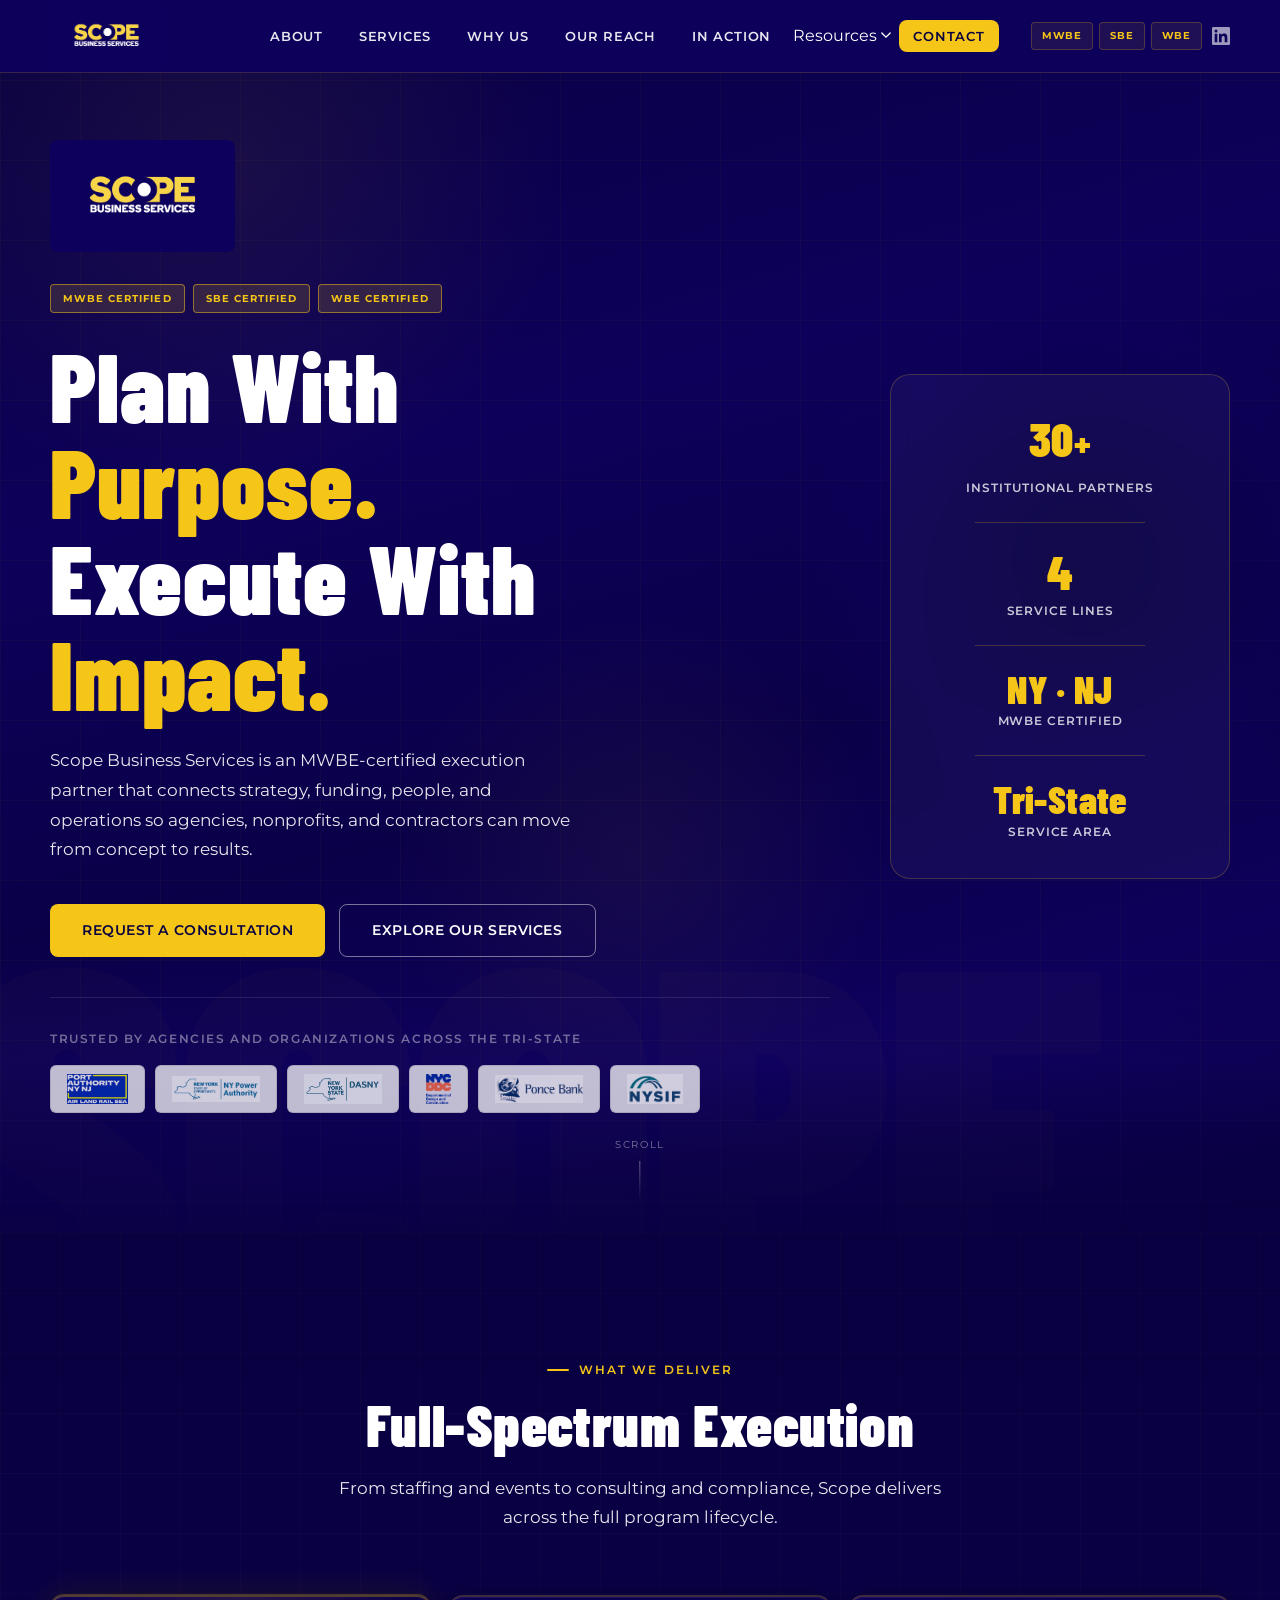
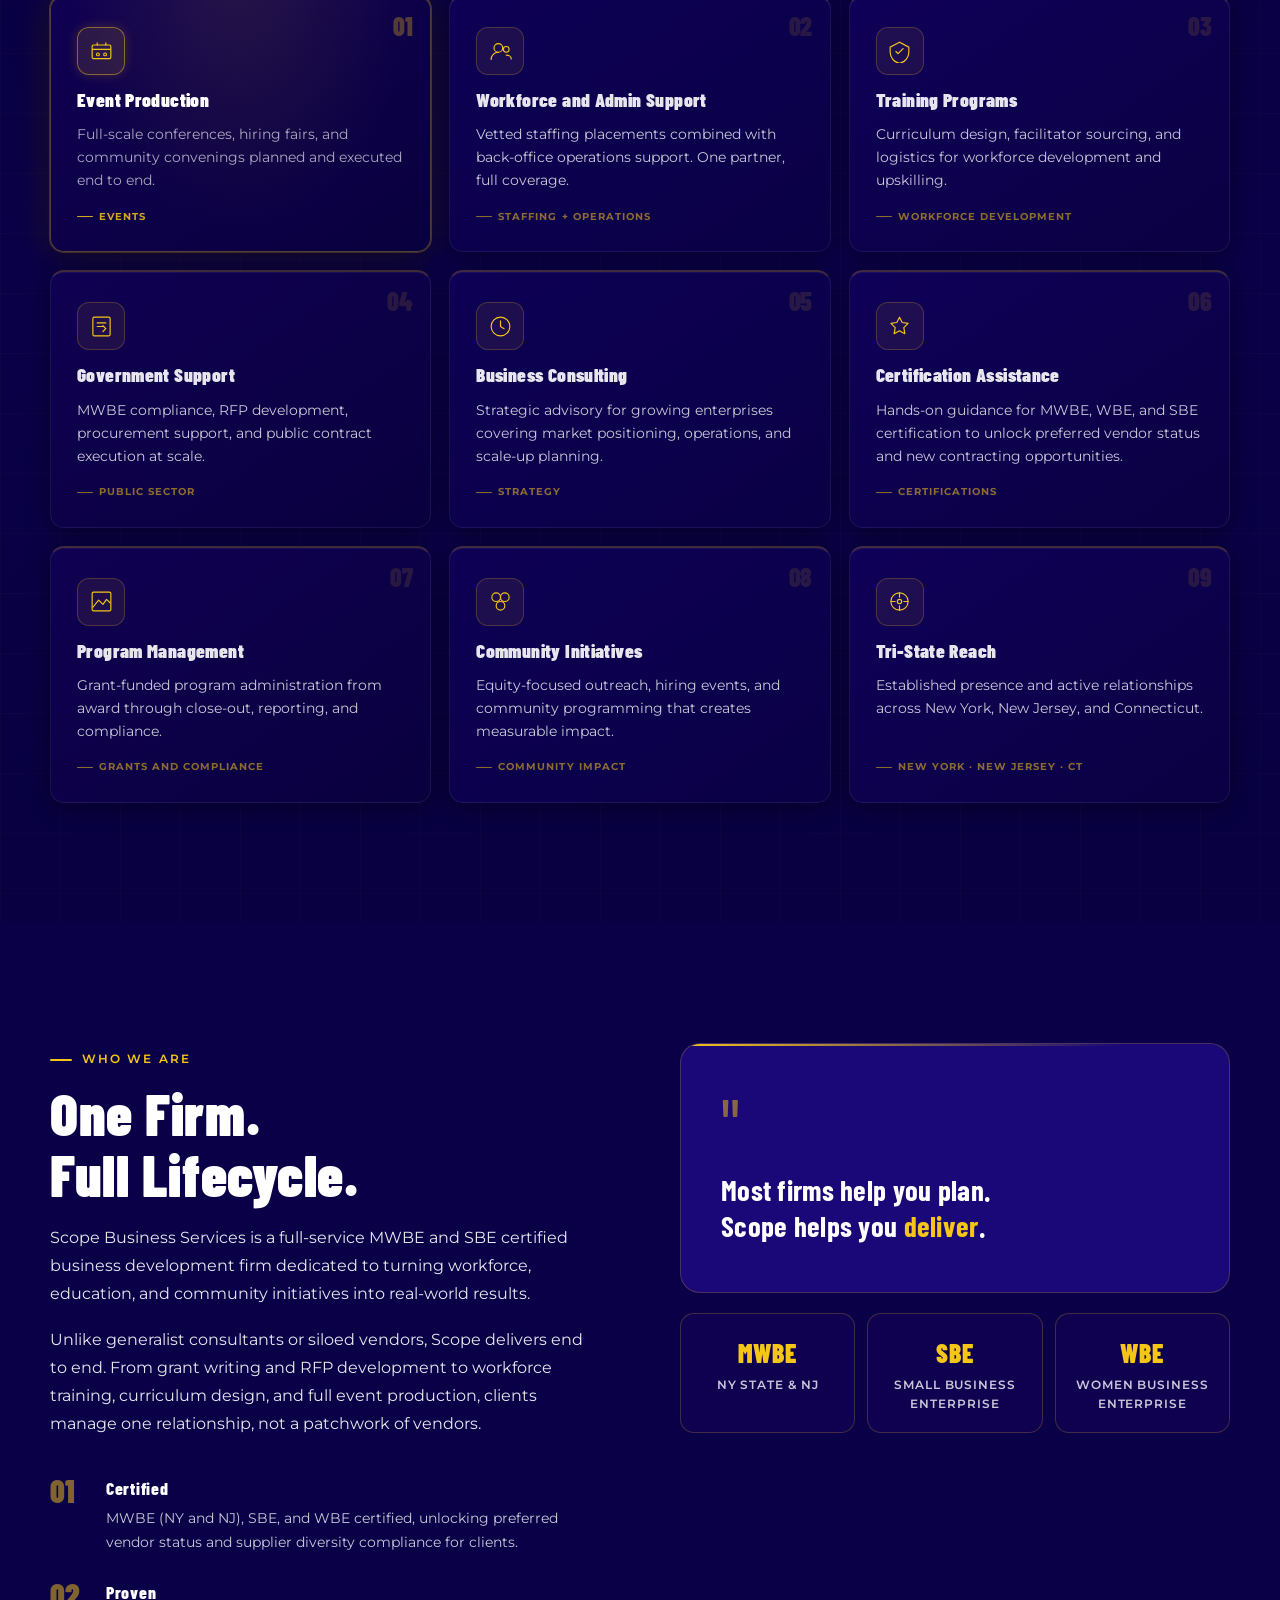
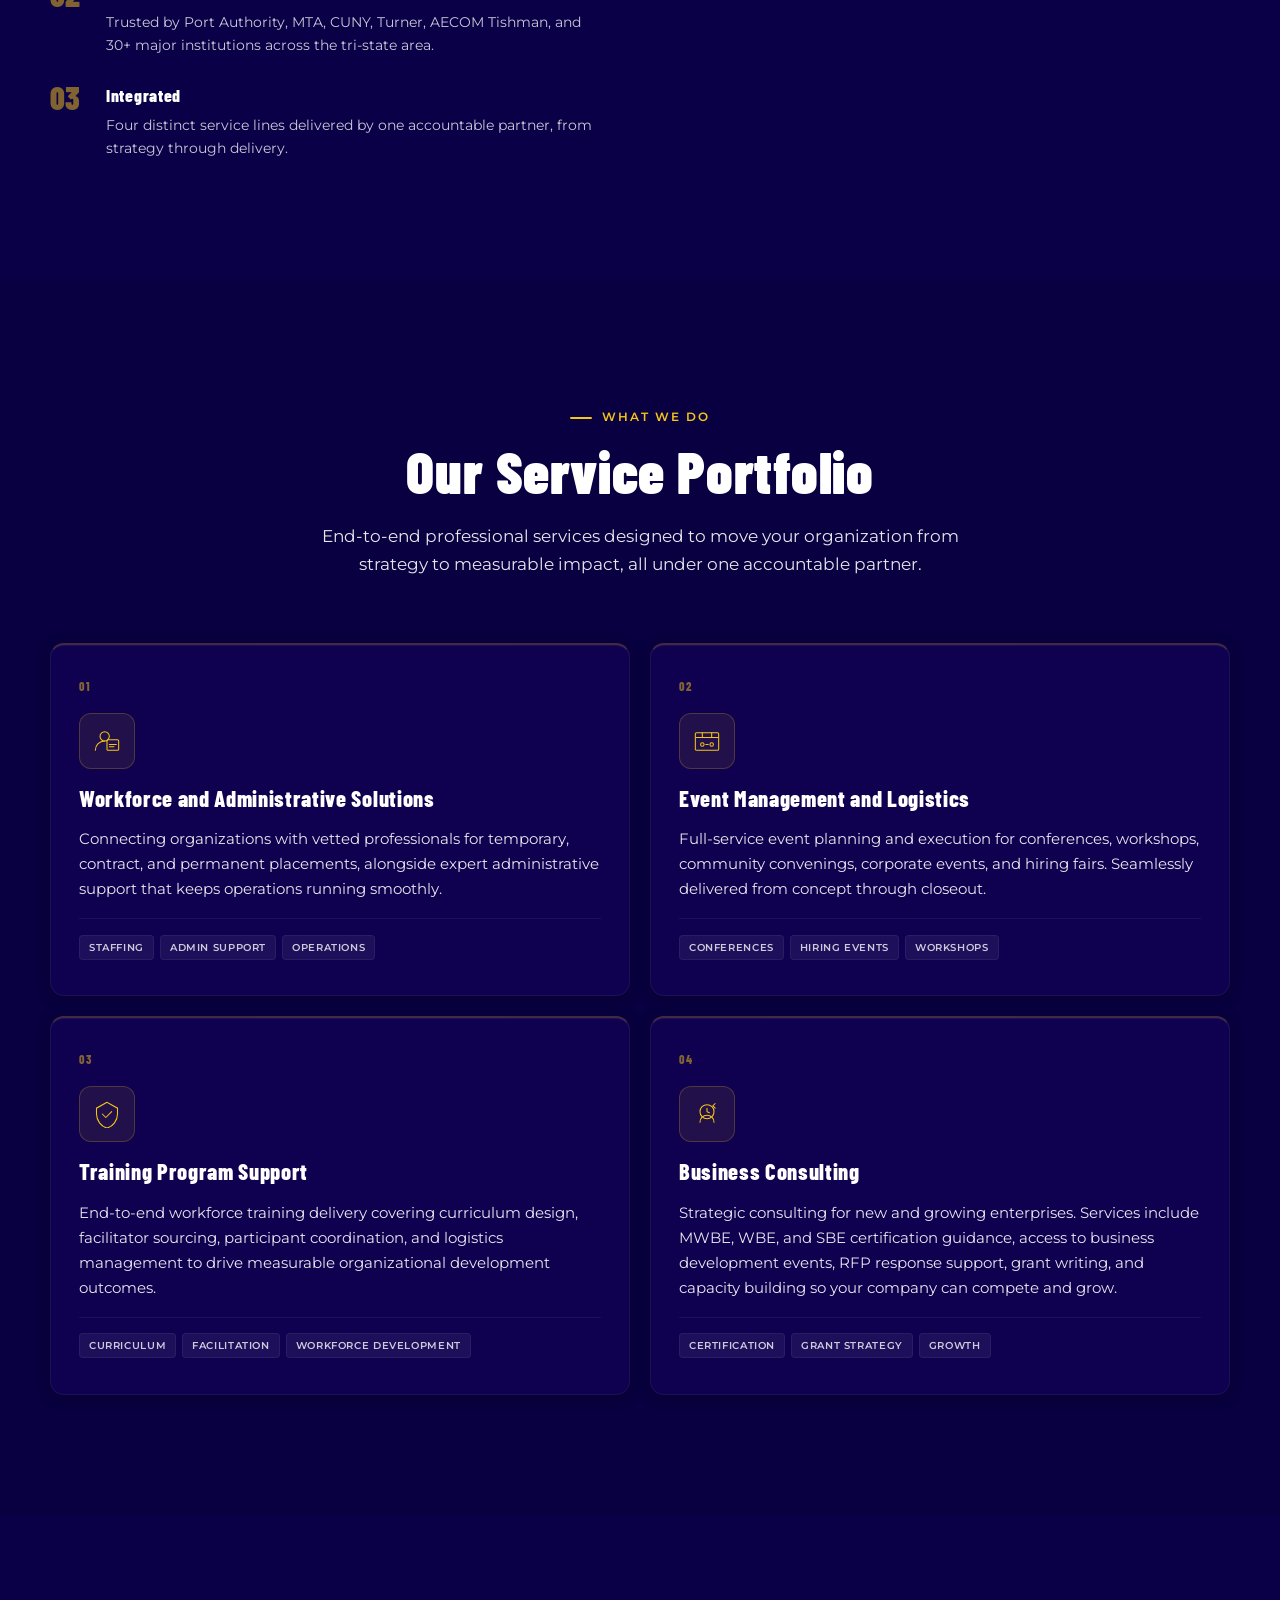
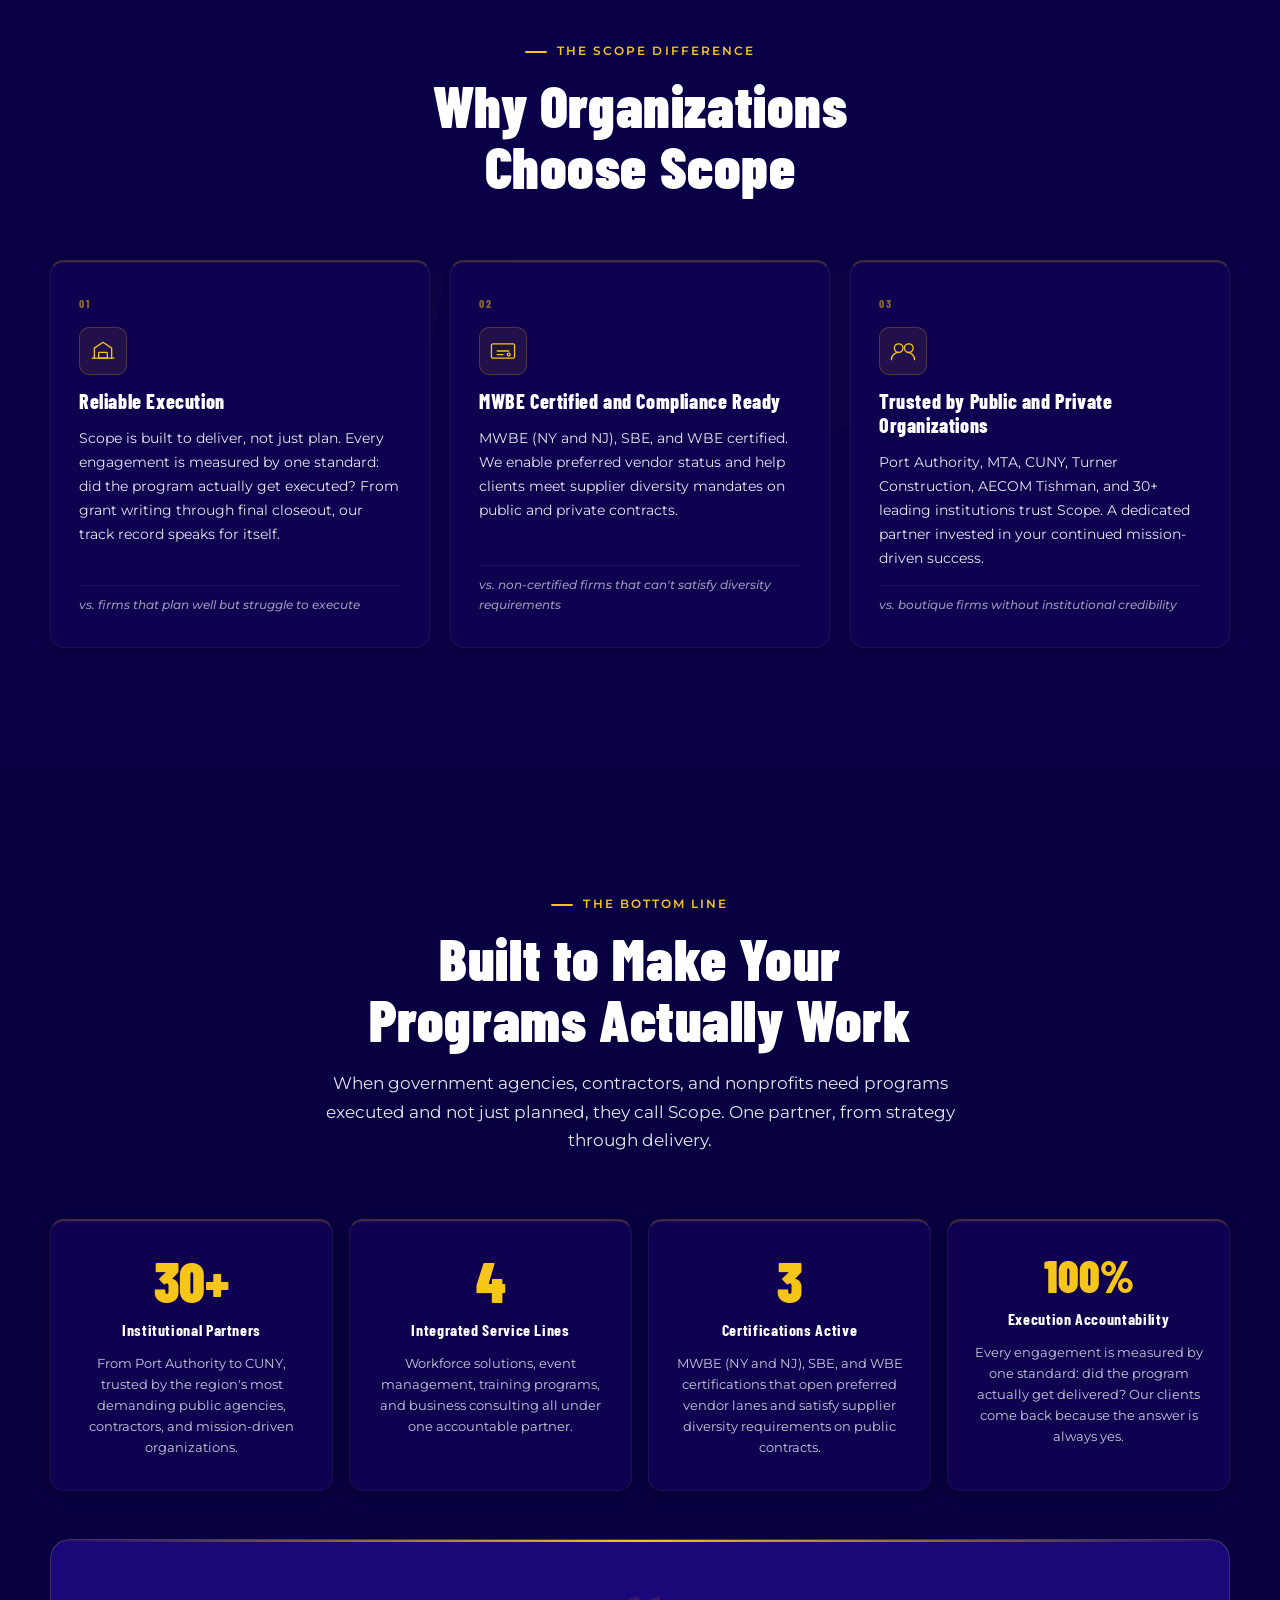
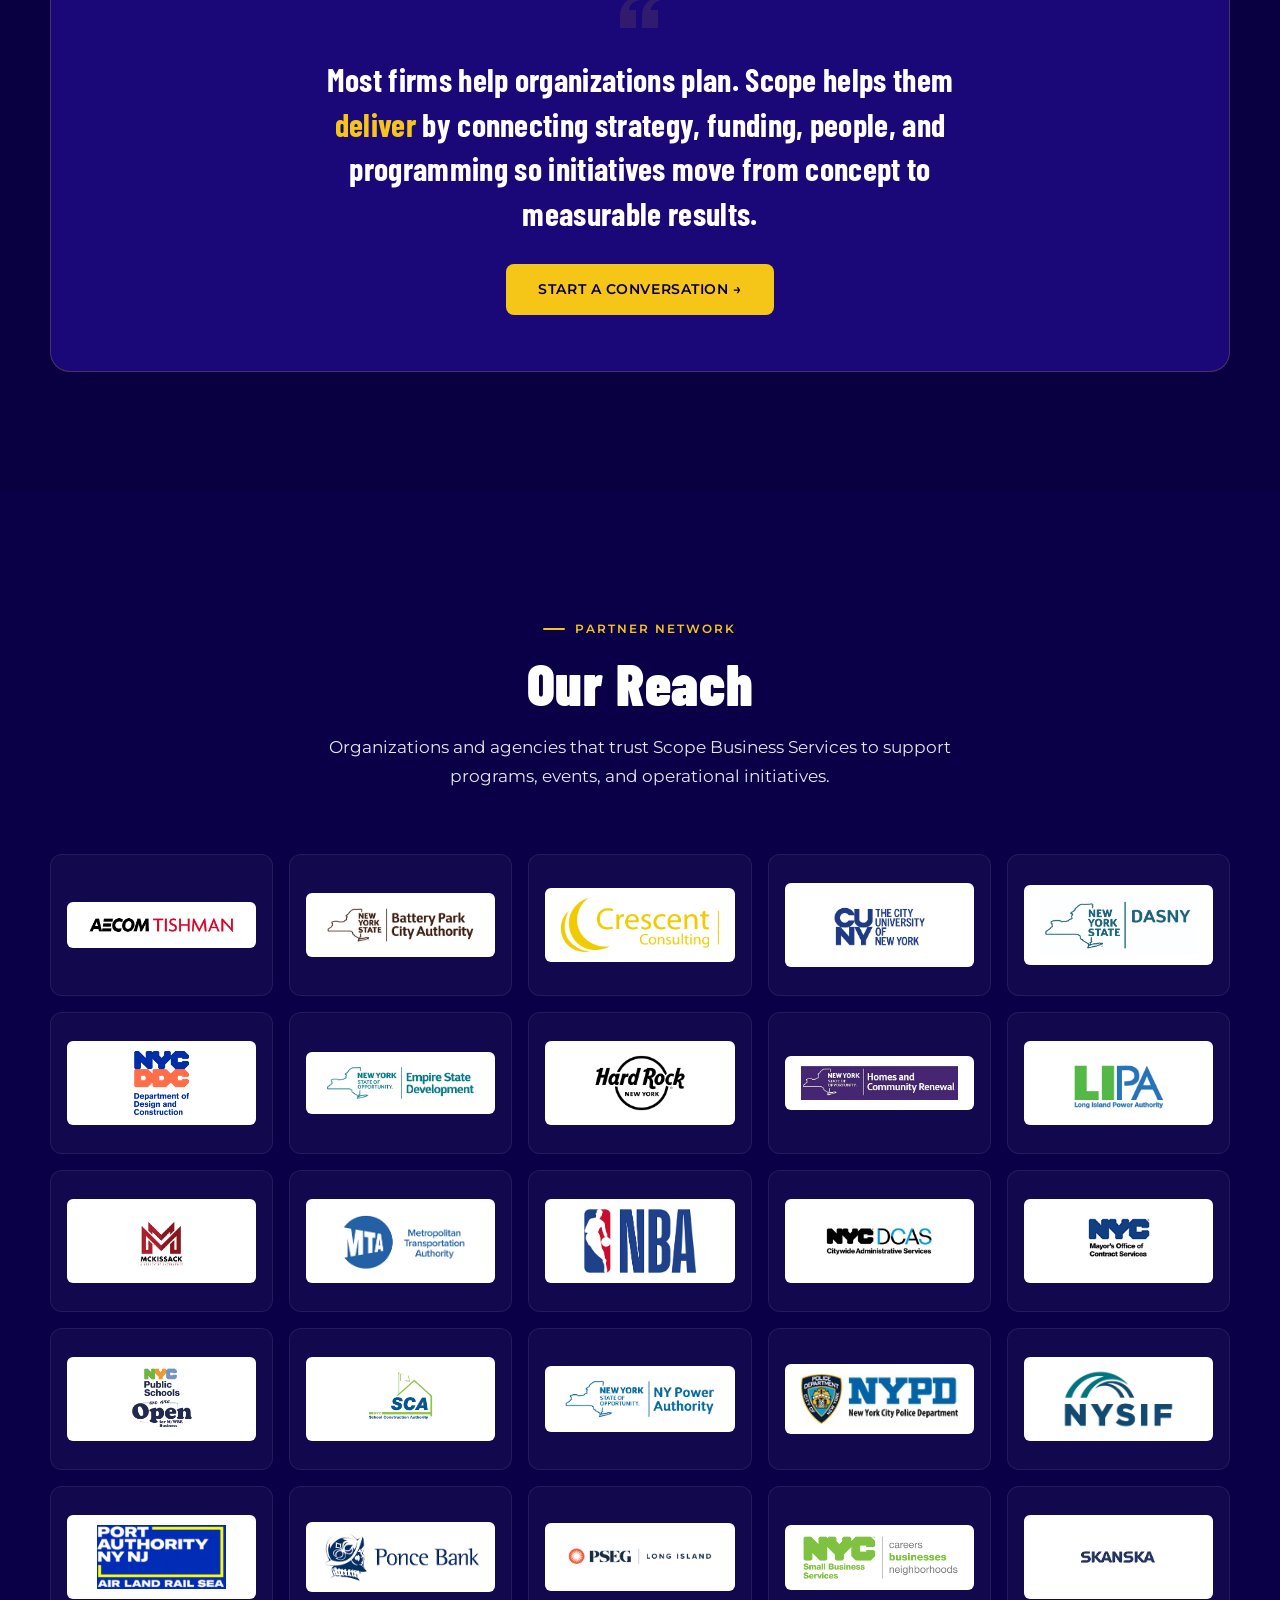
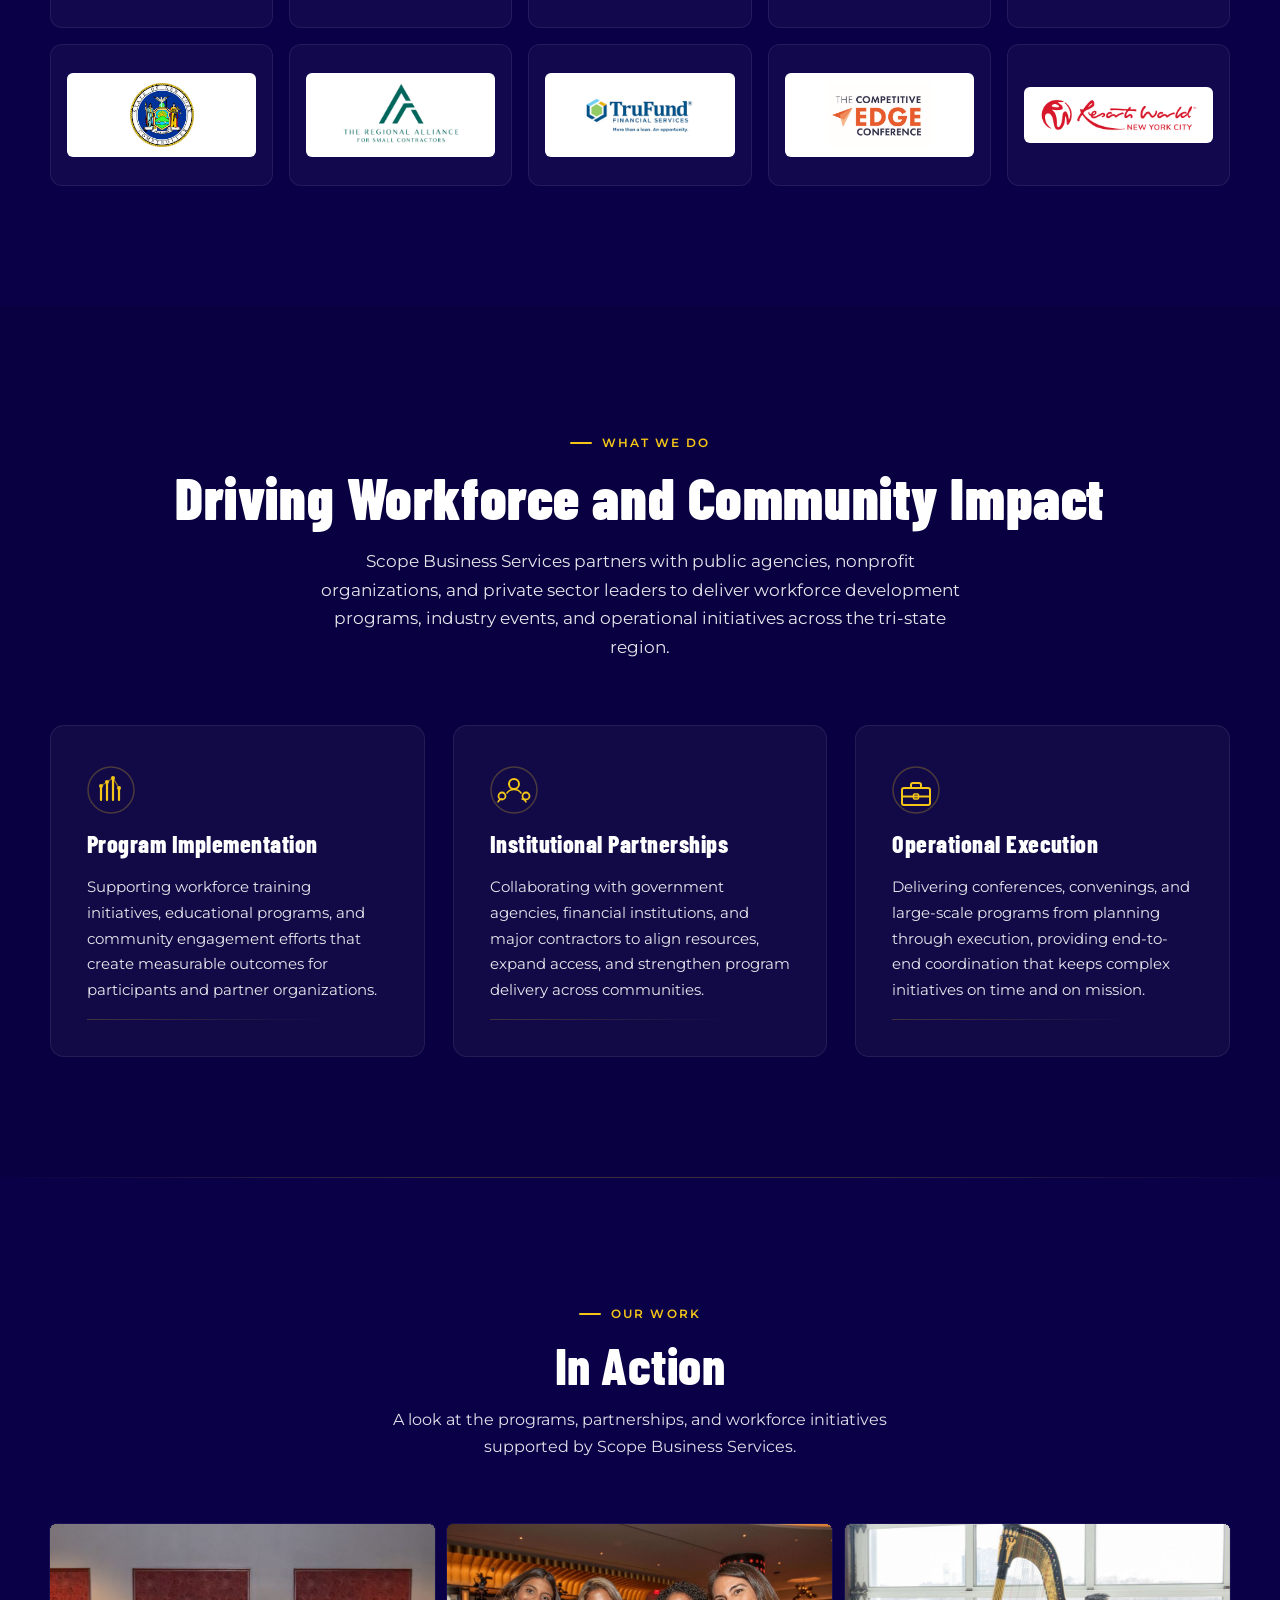
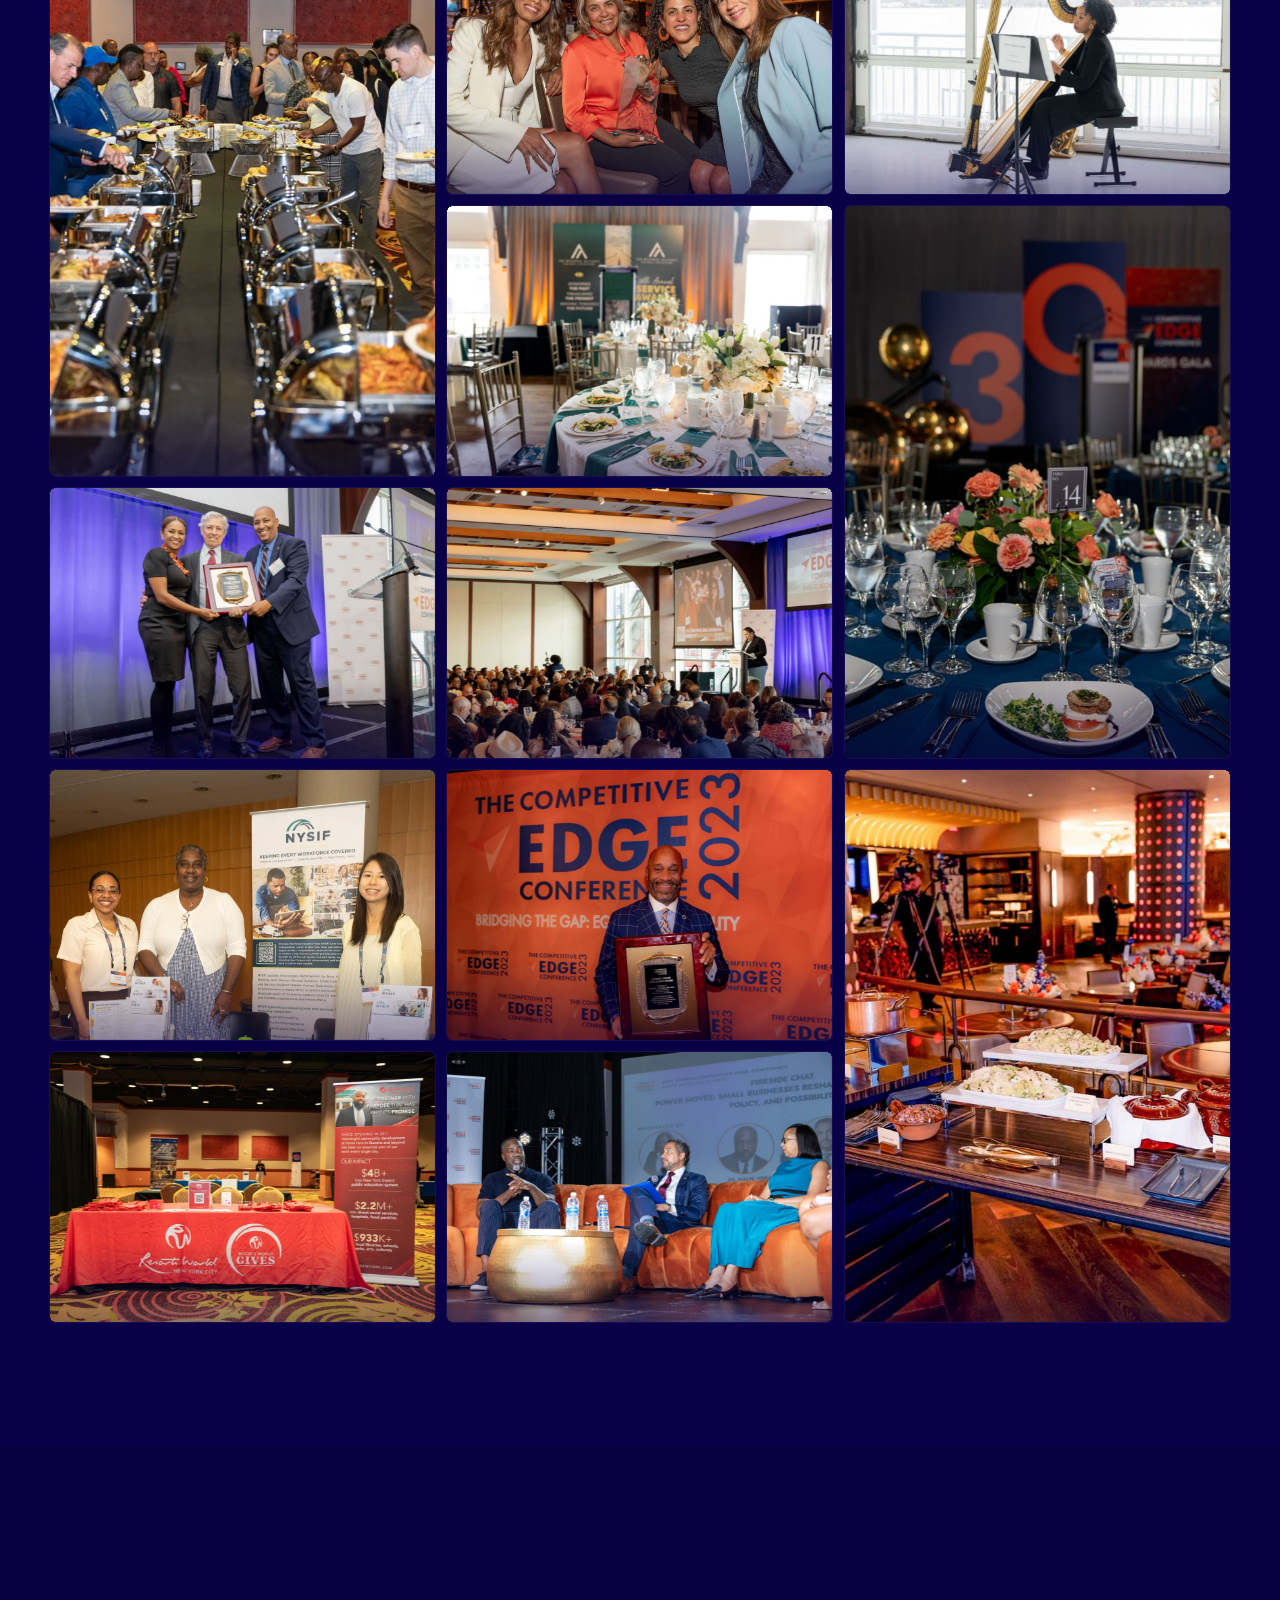
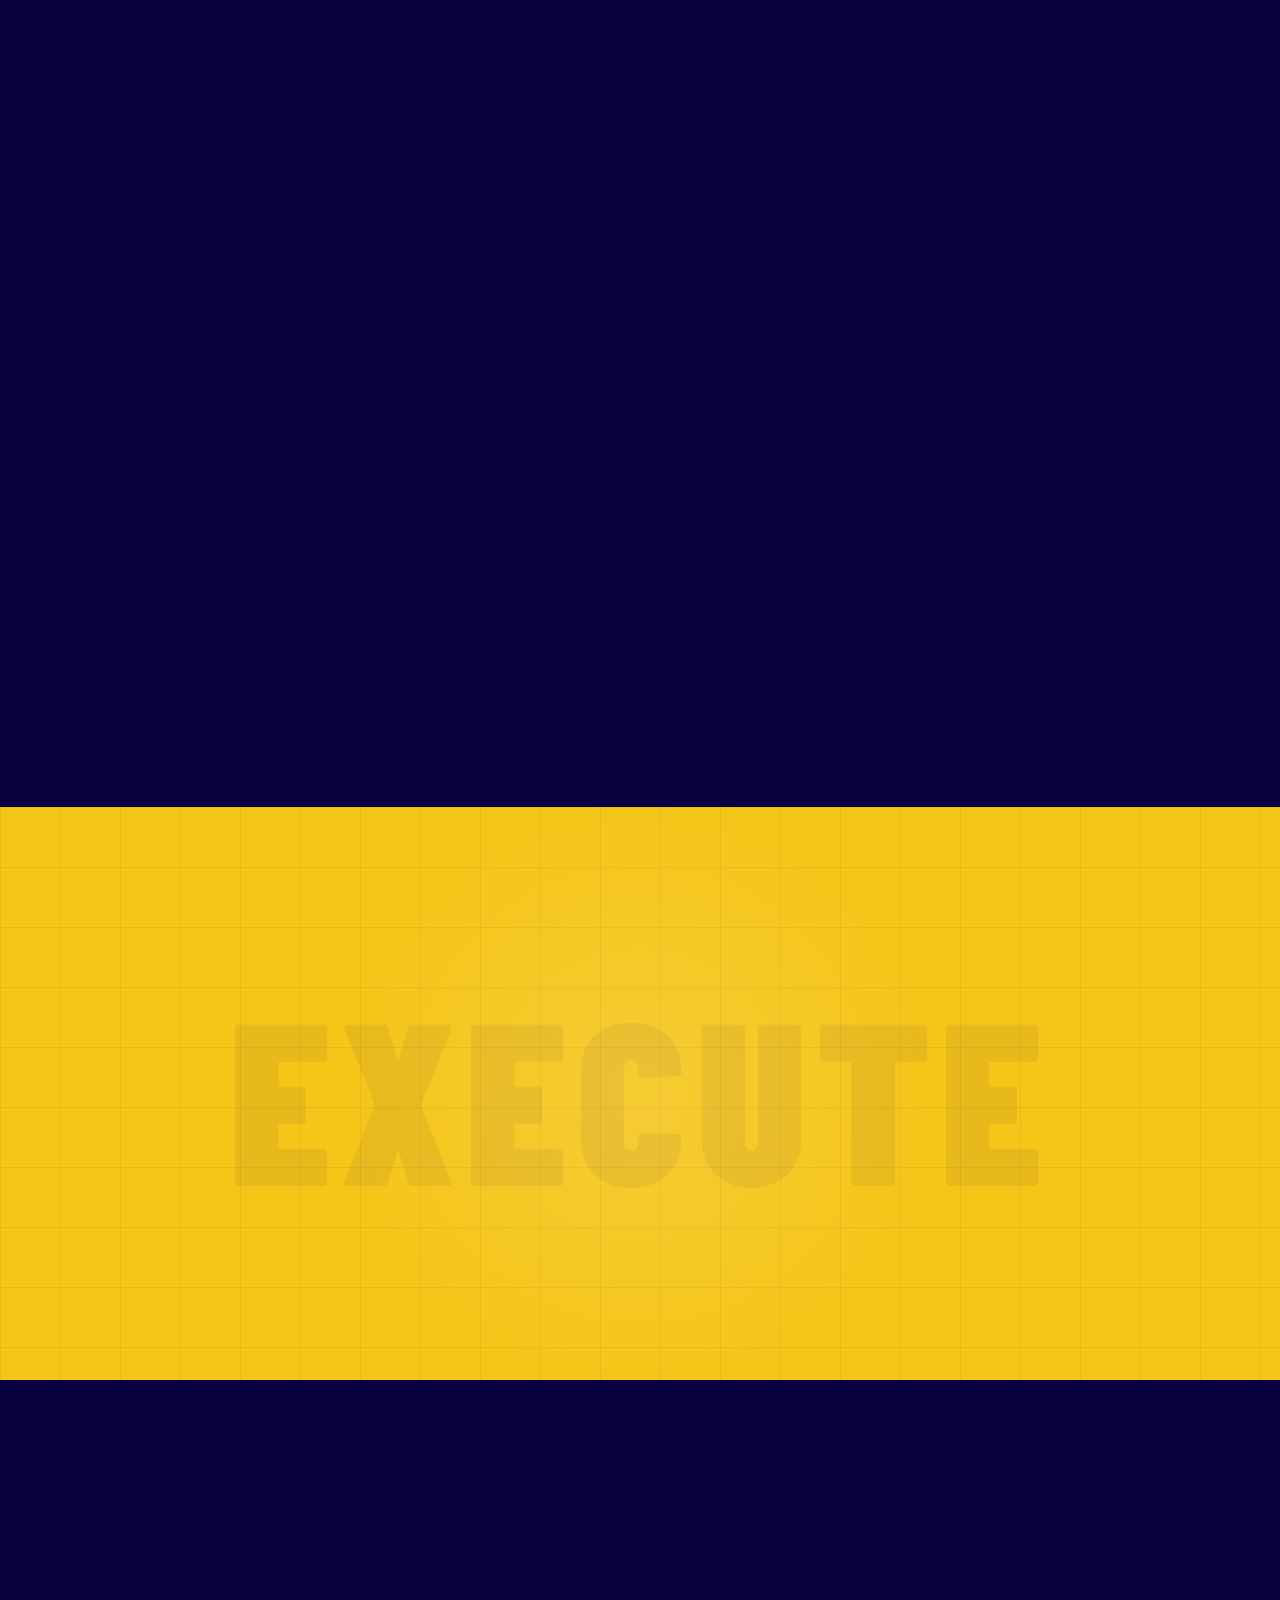
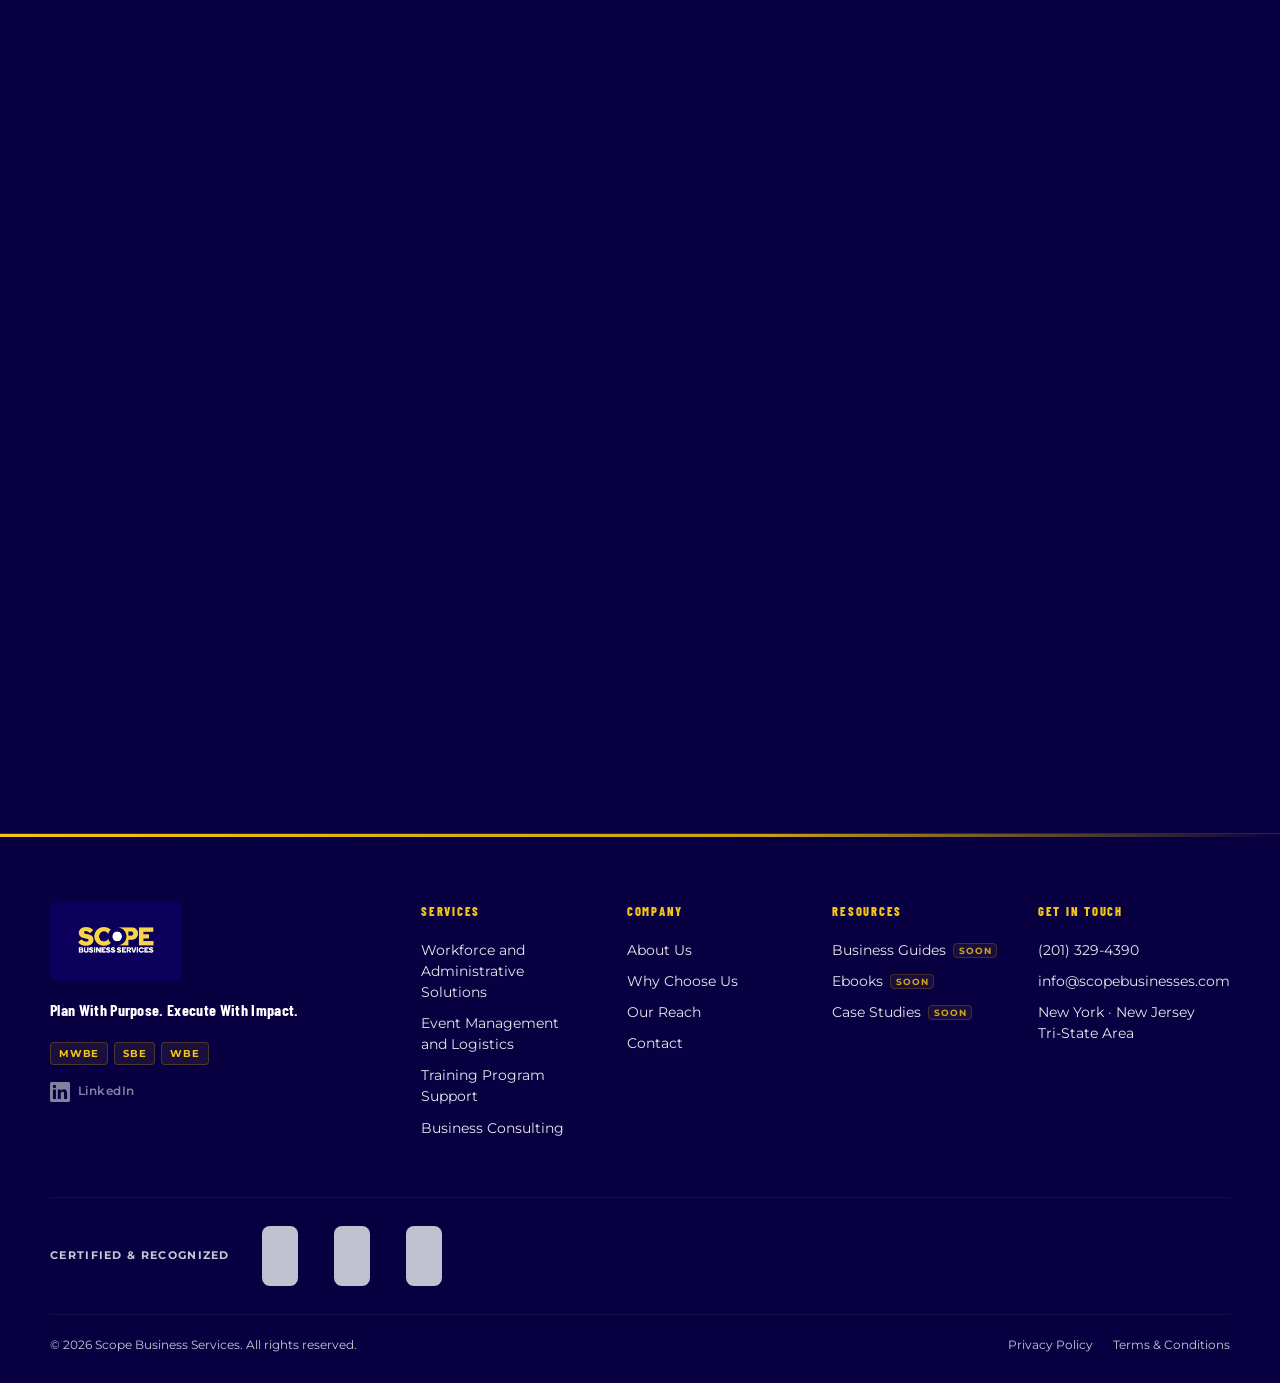
==== index.html @ 49a1f272 "SEO audit fixes: Tasks 1-9 + stat counters Task 1: Add robots.txt (User-agent: *, Allow: /, Sitemap " ====
<!DOCTYPE html>
<html lang="en">
<head>
  <meta charset="UTF-8" />
  <meta name="viewport" content="width=device-width, initial-scale=1.0" />
  <title>MWBE Certified Business Consulting &amp; Staffing | New York &amp; New Jersey | Scope Business Services</title>
  <meta name="description" content="Scope delivers what others only plan — staffing, events, training &amp; MWBE consulting for government agencies and nonprofits across NY and NJ." />
  <meta name="keywords" content="MWBE certified, SBE certified, WBE certified, business consulting, workforce development, event management, staffing, New York, New Jersey, tri-state" />
  <meta name="author" content="Scope Business Services" />
  <meta name="robots" content="index, follow" />
  <link rel="canonical" href="https://www.scopebusinesses.com/" />

  <!-- Open Graph / Facebook -->
  <meta property="og:type" content="website" />
  <meta property="og:url" content="https://www.scopebusinesses.com/" />
  <meta property="og:title" content="Scope Business Services | Plan With Purpose. Execute With Impact." />
  <meta property="og:description" content="MWBE, SBE and WBE certified execution partner for government agencies, nonprofits, and major contractors. Staffing, event production, workforce training, and business consulting in the tri-state area." />
  <meta property="og:image" content="/scope-business-services-logo.jpg" />
  <meta property="og:site_name" content="Scope Business Services" />
  <meta property="og:locale" content="en_US" />

  <!-- Twitter Card -->
  <meta name="twitter:card" content="summary_large_image" />
  <meta name="twitter:title" content="Scope Business Services | Plan With Purpose. Execute With Impact." />
  <meta name="twitter:description" content="MWBE, SBE and WBE certified execution partner. Staffing, event production, workforce training, and business consulting across the tri-state area." />
  <meta name="twitter:image" content="/scope-business-services-logo.jpg" />

  <!-- JSON-LD Structured Data -->
  <script type="application/ld+json">
  {
    "@context": "https://schema.org",
    "@type": "ProfessionalService",
    "name": "Scope Business Services",
    "description": "MWBE, SBE and WBE certified full-service execution partner specializing in workforce solutions, event management, training programs, and business consulting for government agencies, nonprofits, and major contractors.",
    "url": "https://www.scopebusinesses.com",
    "telephone": "+12013294390",
    "email": "info@scopebusinesses.com",
    "areaServed": ["New York", "New Jersey", "Connecticut"],
    "serviceArea": {
      "@type": "AdministrativeArea",
      "name": "Tri-State Area (NY, NJ, CT)"
    },
    "hasCredential": [
      {"@type": "EducationalOccupationalCredential", "name": "MWBE Certified — New York State"},
      {"@type": "EducationalOccupationalCredential", "name": "MWBE Certified — New Jersey"},
      {"@type": "EducationalOccupationalCredential", "name": "SBE Certified"},
      {"@type": "EducationalOccupationalCredential", "name": "WBE Certified"}
    ],
    "knowsAbout": [
      "Workforce Development",
      "Event Management",
      "Training Programs",
      "Business Consulting",
      "MWBE Compliance",
      "Government Contracting",
      "Grant Writing",
      "RFP Development"
    ],
    "sameAs": []
  }
  </script>

  <!-- LocalBusiness JSON-LD — for Google Maps / local search pack -->
  <script type="application/ld+json">
  {
    "@context": "https://schema.org",
    "@type": "LocalBusiness",
    "name": "Scope Business Services",
    "url": "https://www.scopebusinesses.com",
    "telephone": "+12013294390",
    "email": "info@scopebusinesses.com",
    "address": {
      "@type": "PostalAddress",
      "streetAddress": "UPDATE WITH STREET ADDRESS",
      "addressLocality": "UPDATE WITH CITY",
      "addressRegion": "NJ",
      "postalCode": "UPDATE WITH ZIP",
      "addressCountry": "US"
    },
    "areaServed": ["New York", "New Jersey", "Connecticut"],
    "sameAs": [
      "https://www.linkedin.com/company/scope-business-services"
    ]
  }
  </script>

  <link rel="preconnect" href="https://fonts.googleapis.com" />
  <link rel="preconnect" href="https://fonts.gstatic.com" crossorigin />
  <link href="https://fonts.googleapis.com/css2?family=Barlow+Condensed:wght@600;700;800;900&family=Montserrat:wght@300;400;500;600;700&display=swap" rel="stylesheet" />
  <link rel="stylesheet" href="styles.css" />
</head>
<body>

  <!-- ═══ NAVBAR ═══ -->
  <nav class="navbar" id="navbar">
    <div class="nav-inner">
      <a href="#hero" class="nav-logo">
        <img src="scope-business-services-logo.jpg" alt="Scope Business Services" class="logo-img" loading="eager" />
      </a>
      <ul class="nav-links">
        <li><a href="#about">About</a></li>
        <li><a href="#services">Services</a></li>
        <li><a href="#why-us">Why Us</a></li>
        <li><a href="#clients">Our Reach</a></li>
        <li><a href="#in-action">In Action</a></li>
        <li class="nav-dropdown">
          <button type="button" class="nav-dropdown-toggle" aria-haspopup="true" aria-expanded="false">Resources <svg class="nav-chevron" viewBox="0 0 12 8" fill="none" aria-hidden="true"><path d="M1 1l5 5 5-5" stroke="currentColor" stroke-width="1.6" stroke-linecap="round"/></svg></button>
          <ul class="nav-dropdown-menu">
            <li><a href="business-guides.html" data-coming-soon="Business Guides">Business Guides</a></li>
            <li><a href="ebooks.html" data-coming-soon="Ebooks">Ebooks</a></li>
            <li><a href="case-studies.html" data-coming-soon="Case Studies">Case Studies</a></li>
          </ul>
        </li>
        <li><a href="#contact" class="nav-cta-link">Contact</a></li>
      </ul>
      <div class="nav-certs">
        <span class="cert-pill">MWBE</span>
        <span class="cert-pill">SBE</span>
        <span class="cert-pill">WBE</span>
        <a href="https://www.linkedin.com/company/scope-business-services" target="_blank" rel="noopener noreferrer" class="nav-social-link" aria-label="Scope Business Services on LinkedIn">
          <svg viewBox="0 0 24 24" fill="currentColor" width="18" height="18" aria-hidden="true"><path d="M20.45 20.45h-3.554v-5.569c0-1.328-.025-3.037-1.85-3.037-1.851 0-2.135 1.445-2.135 2.939v5.667H9.354V9h3.414v1.561h.048c.476-.9 1.637-1.85 3.37-1.85 3.602 0 4.267 2.37 4.267 5.455v6.284zM5.337 7.433a2.062 2.062 0 01-2.063-2.065 2.064 2.064 0 112.063 2.065zm1.782 13.019H3.555V9h3.564v11.452zM22.225 0H1.771C.792 0 0 .774 0 1.729v20.542C0 23.227.792 24 1.771 24h20.451C23.2 24 24 23.227 24 22.271V1.729C24 .774 23.2 0 22.222 0h.003z"/></svg>
        </a>
      </div>
      <button class="hamburger" id="hamburger" aria-label="Open menu" aria-expanded="false">
        <span></span><span></span><span></span>
      </button>
    </div>
    <div class="mobile-nav" id="mobileNav">
      <ul>
        <li><a href="#about" class="mob-link">About</a></li>
        <li><a href="#services" class="mob-link">Services</a></li>
        <li><a href="#why-us" class="mob-link">Why Us</a></li>
        <li><a href="#clients" class="mob-link">Our Reach</a></li>
        <li><a href="#in-action" class="mob-link">In Action</a></li>
        <li class="mob-section-label">Resources</li>
        <li><a href="business-guides.html" class="mob-link mob-link-sub" data-coming-soon="Business Guides">Business Guides</a></li>
        <li><a href="ebooks.html" class="mob-link mob-link-sub" data-coming-soon="Ebooks">Ebooks</a></li>
        <li><a href="case-studies.html" class="mob-link mob-link-sub" data-coming-soon="Case Studies">Case Studies</a></li>
        <li><a href="#contact" class="mob-link">Contact</a></li>
      </ul>
      <div class="mob-certs">
        <span class="cert-pill">MWBE</span>
        <span class="cert-pill">SBE</span>
        <span class="cert-pill">WBE</span>
      </div>
    </div>
  </nav>

  <!-- ═══ HERO ═══ -->
  <section class="hero" id="hero">
    <!-- Background layers -->
    <div class="hero-bg-grid"></div>
    <div class="hero-glow hero-glow-1"></div>
    <div class="hero-glow hero-glow-2"></div>
    <div class="hero-glow hero-glow-3"></div>
    <div class="hero-horizon-glow"></div>
    <!-- Animated particles -->
    <div class="hero-particles" aria-hidden="true">
      <span class="particle p1"></span><span class="particle p2"></span>
      <span class="particle p3"></span><span class="particle p4"></span>
      <span class="particle p5"></span><span class="particle p6"></span>
      <span class="particle p7"></span><span class="particle p8"></span>
    </div>
    <div class="hero-inner">
      <div class="hero-content reveal">
        <div class="hero-logo-wrap">
          <img src="scope-business-services-logo.jpg" alt="Scope Business Services" class="hero-logo-img" loading="eager" />
        </div>
        <div class="hero-badges">
          <span class="badge-cert">MWBE Certified</span>
          <span class="badge-cert">SBE Certified</span>
          <span class="badge-cert">WBE Certified</span>
        </div>
        <h1 class="hero-headline">
          Plan With<br />
          <span class="hero-headline-gold">Purpose.</span><br />
          Execute With<br />
          <span class="hero-headline-gold">Impact.</span>
        </h1>
        <p class="hero-sub">
          Scope Business Services is an MWBE-certified execution partner that connects strategy, funding, people, and operations so agencies, nonprofits, and contractors can move from concept to results.
        </p>
        <div class="hero-actions">
          <a href="#contact" class="btn btn-gold">Request a Consultation</a>
          <a href="#services" class="btn btn-outline">Explore Our Services</a>
        </div>

        <!-- ── Credibility strip ── -->
        <div class="hero-cred-strip">
          <p class="hero-cred-label">Trusted by agencies and organizations across the Tri-State</p>
          <div class="hero-cred-logos">
            <div class="hero-cred-logo">
              <img src="logos/panynj.png" alt="Port Authority of New York and New Jersey" loading="lazy" />
            </div>
            <div class="hero-cred-logo">
              <img src="logos/nypa.png" alt="NY Power Authority" loading="lazy" />
            </div>
            <div class="hero-cred-logo">
              <img src="logos/dasny.jpg" alt="DASNY" loading="lazy" />
            </div>
            <div class="hero-cred-logo">
              <img src="logos/ddc.png" alt="NYC Department of Design and Construction" loading="lazy" />
            </div>
            <div class="hero-cred-logo">
              <img src="logos/poncebank.png" alt="Ponce Bank" loading="lazy" />
            </div>
            <div class="hero-cred-logo">
              <img src="logos/NYSIF_Logo_RGB.jpg" alt="NYSIF" loading="lazy" />
            </div>
          </div>
        </div>

      </div>
      <div class="hero-stats reveal reveal-delay">
        <div class="hstat">
          <div class="hstat-num" data-target="30">30</div><span class="hstat-suffix">+</span>
          <div class="hstat-label">Institutional Partners</div>
        </div>
        <div class="hstat-divider"></div>
        <div class="hstat">
          <div class="hstat-num" data-target="4">4</div>
          <div class="hstat-label">Service Lines</div>
        </div>
        <div class="hstat-divider"></div>
        <div class="hstat">
          <div class="hstat-text">NY · NJ</div>
          <div class="hstat-label">MWBE Certified</div>
        </div>
        <div class="hstat-divider"></div>
        <div class="hstat">
          <div class="hstat-text">Tri-State</div>
          <div class="hstat-label">Service Area</div>
        </div>
      </div>
    </div>
    <a href="#capabilities" class="hero-scroll-cue" aria-label="Scroll down">
      <span>Scroll</span>
      <div class="scroll-line"></div>
    </a>
  </section>

  <!-- ═══ CAPABILITIES TILE GRID ═══ -->
  <section class="capabilities" id="capabilities">
    <div class="container">
      <div class="section-header reveal">
        <div class="eyebrow">What We Deliver</div>
        <h2 class="section-title">Full-Spectrum Execution</h2>
        <p class="section-intro">From staffing and events to consulting and compliance, Scope delivers across the full program lifecycle.</p>
      </div>
      <div class="tiles-grid">

        <div class="tile-card reveal">
          <span class="tile-num">01</span>
          <div class="tile-icon">
            <svg viewBox="0 0 32 32" fill="none" xmlns="http://www.w3.org/2000/svg">
              <rect x="3" y="7" width="26" height="19" rx="2" stroke="currentColor" stroke-width="1.6"/>
              <path d="M3 13h26" stroke="currentColor" stroke-width="1.6"/>
              <path d="M10 7V4M22 7V4" stroke="currentColor" stroke-width="1.6" stroke-linecap="round"/>
              <circle cx="11" cy="20" r="2" stroke="currentColor" stroke-width="1.5"/>
              <circle cx="21" cy="20" r="2" stroke="currentColor" stroke-width="1.5"/>
            </svg>
          </div>
          <h4>Event Production</h4>
          <p>Full-scale conferences, hiring fairs, and community convenings planned and executed end to end.</p>
          <span class="tile-tag">Events</span>
        </div>

        <div class="tile-card reveal">
          <span class="tile-num">02</span>
          <div class="tile-icon">
            <svg viewBox="0 0 32 32" fill="none" xmlns="http://www.w3.org/2000/svg">
              <circle cx="13" cy="11" r="6" stroke="currentColor" stroke-width="1.6"/>
              <path d="M3 27c0-5.523 4.477-10 10-10" stroke="currentColor" stroke-width="1.6" stroke-linecap="round"/>
              <circle cx="24" cy="13" r="4" stroke="currentColor" stroke-width="1.6"/>
              <path d="M24 21c3.866 0 7 2.462 7 5.5" stroke="currentColor" stroke-width="1.6" stroke-linecap="round"/>
            </svg>
          </div>
          <h4>Workforce and Admin Support</h4>
          <p>Vetted staffing placements combined with back-office operations support. One partner, full coverage.</p>
          <span class="tile-tag">Staffing + Operations</span>
        </div>

        <div class="tile-card reveal">
          <span class="tile-num">03</span>
          <div class="tile-icon">
            <svg viewBox="0 0 32 32" fill="none" xmlns="http://www.w3.org/2000/svg">
              <path d="M16 3L3 10v7c0 7.18 5.58 13.9 13 15.5 7.42-1.6 13-8.32 13-15.5v-7L16 3z" stroke="currentColor" stroke-width="1.6"/>
              <path d="M11 16l3 3 7-7" stroke="currentColor" stroke-width="1.6" stroke-linecap="round" stroke-linejoin="round"/>
            </svg>
          </div>
          <h4>Training Programs</h4>
          <p>Curriculum design, facilitator sourcing, and logistics for workforce development and upskilling.</p>
          <span class="tile-tag">Workforce Development</span>
        </div>

        <div class="tile-card reveal">
          <span class="tile-num">04</span>
          <div class="tile-icon">
            <svg viewBox="0 0 32 32" fill="none" xmlns="http://www.w3.org/2000/svg">
              <rect x="4" y="3" width="24" height="26" rx="2" stroke="currentColor" stroke-width="1.6"/>
              <path d="M10 11h12M10 16h8" stroke="currentColor" stroke-width="1.6" stroke-linecap="round"/>
              <path d="M18 23l4-4-4-4" stroke="currentColor" stroke-width="1.6" stroke-linecap="round" stroke-linejoin="round"/>
            </svg>
          </div>
          <h4>Government Support</h4>
          <p>MWBE compliance, RFP development, procurement support, and public contract execution at scale.</p>
          <span class="tile-tag">Public Sector</span>
        </div>

        <div class="tile-card reveal">
          <span class="tile-num">05</span>
          <div class="tile-icon">
            <svg viewBox="0 0 32 32" fill="none" xmlns="http://www.w3.org/2000/svg">
              <circle cx="16" cy="16" r="13" stroke="currentColor" stroke-width="1.6"/>
              <path d="M16 8v8l5 3" stroke="currentColor" stroke-width="1.6" stroke-linecap="round"/>
            </svg>
          </div>
          <h4>Business Consulting</h4>
          <p>Strategic advisory for growing enterprises covering market positioning, operations, and scale-up planning.</p>
          <span class="tile-tag">Strategy</span>
        </div>

        <div class="tile-card reveal">
          <span class="tile-num">06</span>
          <div class="tile-icon">
            <svg viewBox="0 0 32 32" fill="none" xmlns="http://www.w3.org/2000/svg">
              <path d="M16 3l3.7 7.5L28 11.7l-6 5.85L23.4 26 16 22l-7.4 4 1.4-8.45-6-5.85 8.3-1.2L16 3z" stroke="currentColor" stroke-width="1.6" stroke-linejoin="round"/>
            </svg>
          </div>
          <h4>Certification Assistance</h4>
          <p>Hands-on guidance for MWBE, WBE, and SBE certification to unlock preferred vendor status and new contracting opportunities.</p>
          <span class="tile-tag">Certifications</span>
        </div>

        <div class="tile-card reveal">
          <span class="tile-num">07</span>
          <div class="tile-icon">
            <svg viewBox="0 0 32 32" fill="none" xmlns="http://www.w3.org/2000/svg">
              <path d="M4 24L12 14l6 6 5-7 5 5" stroke="currentColor" stroke-width="1.6" stroke-linecap="round" stroke-linejoin="round"/>
              <rect x="3" y="3" width="26" height="26" rx="2" stroke="currentColor" stroke-width="1.6"/>
            </svg>
          </div>
          <h4>Program Management</h4>
          <p>Grant-funded program administration from award through close-out, reporting, and compliance.</p>
          <span class="tile-tag">Grants and Compliance</span>
        </div>

        <div class="tile-card reveal">
          <span class="tile-num">08</span>
          <div class="tile-icon">
            <svg viewBox="0 0 32 32" fill="none" xmlns="http://www.w3.org/2000/svg">
              <circle cx="10" cy="10" r="6" stroke="currentColor" stroke-width="1.6"/>
              <circle cx="22" cy="10" r="6" stroke="currentColor" stroke-width="1.6"/>
              <circle cx="16" cy="22" r="6" stroke="currentColor" stroke-width="1.6"/>
            </svg>
          </div>
          <h4>Community Initiatives</h4>
          <p>Equity-focused outreach, hiring events, and community programming that creates measurable impact.</p>
          <span class="tile-tag">Community Impact</span>
        </div>

        <div class="tile-card reveal">
          <span class="tile-num">09</span>
          <div class="tile-icon">
            <svg viewBox="0 0 32 32" fill="none" xmlns="http://www.w3.org/2000/svg">
              <path d="M16 4C9.373 4 4 9.373 4 16s5.373 12 12 12 12-5.373 12-12S22.627 4 16 4z" stroke="currentColor" stroke-width="1.6"/>
              <path d="M4 16h6M22 16h6M16 4v6M16 22v6" stroke="currentColor" stroke-width="1.6" stroke-linecap="round"/>
              <circle cx="16" cy="16" r="3" stroke="currentColor" stroke-width="1.6"/>
            </svg>
          </div>
          <h4>Tri-State Reach</h4>
          <p>Established presence and active relationships across New York, New Jersey, and Connecticut.</p>
          <span class="tile-tag">New York · New Jersey · CT</span>
        </div>

      </div>
    </div>
  </section>

  <!-- ═══ ABOUT ═══ -->
  <section class="about section-dark" id="about">
    <div class="container">
      <div class="about-grid">
        <div class="about-left reveal">
          <div class="eyebrow">Who We Are</div>
          <h2 class="section-title">One Firm.<br />Full Lifecycle.</h2>
          <p class="body-text">
            Scope Business Services is a full-service MWBE and SBE certified business development firm dedicated to turning workforce, education, and community initiatives into real-world results.
          </p>
          <p class="body-text">
            Unlike generalist consultants or siloed vendors, Scope delivers end to end. From grant writing and RFP development to workforce training, curriculum design, and full event production, clients manage one relationship, not a patchwork of vendors.
          </p>
          <div class="about-pillars">
            <div class="pillar">
              <div class="pillar-num">01</div>
              <div class="pillar-body">
                <h4>Certified</h4>
                <p>MWBE (NY and NJ), SBE, and WBE certified, unlocking preferred vendor status and supplier diversity compliance for clients.</p>
              </div>
            </div>
            <div class="pillar">
              <div class="pillar-num">02</div>
              <div class="pillar-body">
                <h4>Proven</h4>
                <p>Trusted by Port Authority, MTA, CUNY, Turner, AECOM Tishman, and 30+ major institutions across the tri-state area.</p>
              </div>
            </div>
            <div class="pillar">
              <div class="pillar-num">03</div>
              <div class="pillar-body">
                <h4>Integrated</h4>
                <p>Four distinct service lines delivered by one accountable partner, from strategy through delivery.</p>
              </div>
            </div>
          </div>
        </div>
        <div class="about-right reveal">
          <div class="about-card-main">
            <div class="about-card-quote">"</div>
            <p class="about-card-text">Most firms help you plan.<br />Scope helps you <em>deliver</em>.</p>
          </div>
          <div class="about-certs-row">
            <div class="cert-block">
              <span class="cert-label-lg">MWBE</span>
              <span class="cert-desc">NY State &amp; NJ</span>
            </div>
            <div class="cert-block">
              <span class="cert-label-lg">SBE</span>
              <span class="cert-desc">Small Business Enterprise</span>
            </div>
            <div class="cert-block">
              <span class="cert-label-lg">WBE</span>
              <span class="cert-desc">Women Business Enterprise</span>
            </div>
          </div>
        </div>
      </div>
    </div>
  </section>

  <!-- ═══ SERVICES ═══ -->
  <section class="services section-darker" id="services">
    <div class="container">
      <div class="section-header reveal">
        <div class="eyebrow">What We Do</div>
        <h2 class="section-title">Our Service Portfolio</h2>
        <p class="section-intro">End-to-end professional services designed to move your organization from strategy to measurable impact, all under one accountable partner.</p>
      </div>
      <div class="services-grid">

        <div class="svc-card reveal">
          <div class="svc-num">01</div>
          <div class="svc-icon">
            <svg viewBox="0 0 48 48" fill="none" xmlns="http://www.w3.org/2000/svg">
              <circle cx="20" cy="16" r="8" stroke="currentColor" stroke-width="1.8"/>
              <path d="M4 40c0-8.837 7.163-16 16-16" stroke="currentColor" stroke-width="1.8" stroke-linecap="round"/>
              <rect x="24" y="22" width="20" height="18" rx="2" stroke="currentColor" stroke-width="1.8"/>
              <path d="M28 30h12M28 34h8" stroke="currentColor" stroke-width="1.8" stroke-linecap="round"/>
            </svg>
          </div>
          <h3>Workforce and Administrative Solutions</h3>
          <p>Connecting organizations with vetted professionals for temporary, contract, and permanent placements, alongside expert administrative support that keeps operations running smoothly.</p>
          <div class="svc-bottom">
            <div class="svc-tags">
              <span>Staffing</span><span>Admin Support</span><span>Operations</span>
            </div>
            <span class="svc-arrow">→</span>
          </div>
        </div>

        <div class="svc-card reveal">
          <div class="svc-num">02</div>
          <div class="svc-icon">
            <svg viewBox="0 0 48 48" fill="none" xmlns="http://www.w3.org/2000/svg">
              <rect x="4" y="10" width="40" height="30" rx="2" stroke="currentColor" stroke-width="1.8"/>
              <path d="M4 18h40" stroke="currentColor" stroke-width="1.8"/>
              <path d="M16 10v8M32 10v8" stroke="currentColor" stroke-width="1.8" stroke-linecap="round"/>
              <circle cx="16" cy="30" r="3" stroke="currentColor" stroke-width="1.8"/>
              <circle cx="32" cy="30" r="3" stroke="currentColor" stroke-width="1.8"/>
              <path d="M22 30h4" stroke="currentColor" stroke-width="1.8" stroke-linecap="round"/>
            </svg>
          </div>
          <h3>Event Management and Logistics</h3>
          <p>Full-service event planning and execution for conferences, workshops, community convenings, corporate events, and hiring fairs. Seamlessly delivered from concept through closeout.</p>
          <div class="svc-bottom">
            <div class="svc-tags">
              <span>Conferences</span><span>Hiring Events</span><span>Workshops</span>
            </div>
            <span class="svc-arrow">→</span>
          </div>
        </div>

        <div class="svc-card reveal">
          <div class="svc-num">03</div>
          <div class="svc-icon">
            <svg viewBox="0 0 48 48" fill="none" xmlns="http://www.w3.org/2000/svg">
              <path d="M24 4L6 14v10c0 11.05 7.72 21.37 18 24 10.28-2.63 18-12.95 18-24V14L24 4z" stroke="currentColor" stroke-width="1.8"/>
              <path d="M16 24l6 6 10-10" stroke="currentColor" stroke-width="1.8" stroke-linecap="round" stroke-linejoin="round"/>
            </svg>
          </div>
          <h3>Training Program Support</h3>
          <p>End-to-end workforce training delivery covering curriculum design, facilitator sourcing, participant coordination, and logistics management to drive measurable organizational development outcomes.</p>
          <div class="svc-bottom">
            <div class="svc-tags">
              <span>Curriculum</span><span>Facilitation</span><span>Workforce Development</span>
            </div>
            <span class="svc-arrow">→</span>
          </div>
        </div>

        <div class="svc-card reveal">
          <div class="svc-num">04</div>
          <div class="svc-icon">
            <svg viewBox="0 0 48 48" fill="none" xmlns="http://www.w3.org/2000/svg">
              <circle cx="24" cy="20" r="12" stroke="currentColor" stroke-width="1.8"/>
              <path d="M12 38c0-6.627 5.373-12 12-12s12 5.373 12 12" stroke="currentColor" stroke-width="1.8" stroke-linecap="round"/>
              <path d="M24 14v6l4 2" stroke="currentColor" stroke-width="1.8" stroke-linecap="round"/>
              <path d="M34 10l4-4M38 14l-4-4" stroke="currentColor" stroke-width="1.8" stroke-linecap="round"/>
            </svg>
          </div>
          <h3>Business Consulting</h3>
          <p>Strategic consulting for new and growing enterprises. Services include MWBE, WBE, and SBE certification guidance, access to business development events, RFP response support, grant writing, and capacity building so your company can compete and grow.</p>
          <div class="svc-bottom">
            <div class="svc-tags">
              <span>Certification</span><span>Grant Strategy</span><span>Growth</span>
            </div>
            <span class="svc-arrow">→</span>
          </div>
        </div>

      </div>
    </div>
  </section>

  <!-- ═══ WHY CHOOSE US ═══ -->
  <section class="why-us section-dark" id="why-us">
    <div class="container">
      <div class="why-header reveal">
        <div class="eyebrow">The Scope Difference</div>
        <h2 class="section-title">Why Organizations<br />Choose Scope</h2>
      </div>
      <div class="why-grid why-grid-3">

        <div class="why-card reveal">
          <div class="why-card-num">01</div>
          <div class="why-card-icon">
            <svg viewBox="0 0 36 36" fill="none"><path d="M6 28V14l12-8 12 8v14" stroke="currentColor" stroke-width="1.8" stroke-linecap="round" stroke-linejoin="round"/><rect x="12" y="20" width="12" height="8" rx="1" stroke="currentColor" stroke-width="1.8"/><path d="M3 28h30" stroke="currentColor" stroke-width="1.8" stroke-linecap="round"/></svg>
          </div>
          <h4>Reliable Execution</h4>
          <p>Scope is built to deliver, not just plan. Every engagement is measured by one standard: did the program actually get executed? From grant writing through final closeout, our track record speaks for itself.</p>
          <div class="why-vs">vs. firms that plan well but struggle to execute</div>
        </div>

        <div class="why-card reveal">
          <div class="why-card-num">02</div>
          <div class="why-card-icon">
            <svg viewBox="0 0 36 36" fill="none"><rect x="2" y="8" width="32" height="20" rx="2" stroke="currentColor" stroke-width="1.8"/><path d="M10 18h16M10 23h8" stroke="currentColor" stroke-width="1.8" stroke-linecap="round"/><circle cx="26" cy="23" r="2" stroke="currentColor" stroke-width="1.8"/></svg>
          </div>
          <h4>MWBE Certified and Compliance Ready</h4>
          <p>MWBE (NY and NJ), SBE, and WBE certified. We enable preferred vendor status and help clients meet supplier diversity mandates on public and private contracts.</p>
          <div class="why-vs">vs. non-certified firms that can't satisfy diversity requirements</div>
        </div>

        <div class="why-card reveal">
          <div class="why-card-num">03</div>
          <div class="why-card-icon">
            <svg viewBox="0 0 36 36" fill="none"><circle cx="12" cy="14" r="6" stroke="currentColor" stroke-width="1.8"/><path d="M2 30c0-5.523 4.477-10 10-10" stroke="currentColor" stroke-width="1.8" stroke-linecap="round"/><circle cx="26" cy="14" r="6" stroke="currentColor" stroke-width="1.8"/><path d="M34 30c0-5.523-4.477-10-10-10" stroke="currentColor" stroke-width="1.8" stroke-linecap="round"/></svg>
          </div>
          <h4>Trusted by Public and Private Organizations</h4>
          <p>Port Authority, MTA, CUNY, Turner Construction, AECOM Tishman, and 30+ leading institutions trust Scope. A dedicated partner invested in your continued mission-driven success.</p>
          <div class="why-vs">vs. boutique firms without institutional credibility</div>
        </div>

      </div>
    </div>
  </section>

  <!-- ═══ CLIENT IMPACT ═══ -->
  <section class="impact-section section-darker" id="impact">
    <div class="container">
      <div class="impact-header reveal">
        <div class="eyebrow">The Bottom Line</div>
        <h2 class="section-title">Built to Make Your<br />Programs Actually Work</h2>
        <p class="section-intro">When government agencies, contractors, and nonprofits need programs executed and not just planned, they call Scope. One partner, from strategy through delivery.</p>
      </div>
      <div class="impact-grid">
        <div class="impact-stat reveal">
          <div class="impact-num" data-target="30" data-suffix="+">30+</div>
          <div class="impact-label">Institutional Partners</div>
          <p class="impact-desc">From Port Authority to CUNY, trusted by the region's most demanding public agencies, contractors, and mission-driven organizations.</p>
        </div>
        <div class="impact-stat reveal">
          <div class="impact-num" data-target="4" data-suffix="">4</div>
          <div class="impact-label">Integrated Service Lines</div>
          <p class="impact-desc">Workforce solutions, event management, training programs, and business consulting all under one accountable partner.</p>
        </div>
        <div class="impact-stat reveal">
          <div class="impact-num" data-target="3" data-suffix="">3</div>
          <div class="impact-label">Certifications Active</div>
          <p class="impact-desc">MWBE (NY and NJ), SBE, and WBE certifications that open preferred vendor lanes and satisfy supplier diversity requirements on public contracts.</p>
        </div>
        <div class="impact-stat reveal">
          <div class="impact-num impact-num-text">100%</div>
          <div class="impact-label">Execution Accountability</div>
          <p class="impact-desc">Every engagement is measured by one standard: did the program actually get delivered? Our clients come back because the answer is always yes.</p>
        </div>
      </div>
      <div class="impact-callout reveal">
        <div class="impact-callout-inner">
          <svg class="impact-quote-icon" viewBox="0 0 40 32" fill="none"><path d="M0 20C0 9 6 3 18 0l2 4C12 6 9 10 9 14h7v18H0V20zm22 0C22 9 28 3 40 0l2 4c-8 2-11 6-11 10h7v18H22V20z" fill="currentColor" opacity="0.25"/></svg>
          <p class="impact-callout-text">
            Most firms help organizations plan. Scope helps them <em>deliver</em> by connecting strategy, funding, people, and programming so initiatives move from concept to measurable results.
          </p>
          <div class="impact-callout-cta">
            <a href="#contact" class="btn btn-gold">Start a Conversation &rarr;</a>
          </div>
        </div>
      </div>
    </div>
  </section>

  <!-- ═══ CLIENTS ═══ -->
  <section class="clients section-dark" id="clients">
    <div class="container">
      <div class="section-header reveal">
        <div class="eyebrow">Partner Network</div>
        <h2 class="section-title">Our Reach</h2>
        <p class="section-intro">Organizations and agencies that trust Scope Business Services to support programs, events, and operational initiatives.</p>
      </div>
      <div class="logo-grid reveal">
        <div class="logo-card">
          <div class="logo-wrapper logo-wrapper--light">
            <img src="logos/aecomtishman.png" alt="AECOM Tishman" loading="lazy" />
          </div>
        </div>
        <div class="logo-card">
          <div class="logo-wrapper logo-wrapper--light">
            <img src="logos/bpca.png" alt="Battery Park City Authority" loading="lazy" />
          </div>
        </div>
        <div class="logo-card">
          <div class="logo-wrapper logo-wrapper--light">
            <img src="logos/crescent.png" alt="Crescent Consulting" loading="lazy" />
          </div>
        </div>
        <div class="logo-card">
          <div class="logo-wrapper logo-wrapper--light">
            <img src="logos/cuny.jpg" alt="CUNY" loading="lazy" />
          </div>
        </div>
        <div class="logo-card">
          <div class="logo-wrapper logo-wrapper--light">
            <img src="logos/dasny.jpg" alt="DASNY" loading="lazy" />
          </div>
        </div>
        <div class="logo-card">
          <div class="logo-wrapper logo-wrapper--light">
            <img src="logos/ddc.png" alt="NYC Department of Design and Construction" loading="lazy" />
          </div>
        </div>
        <div class="logo-card">
          <div class="logo-wrapper logo-wrapper--light">
            <img src="logos/esd.png" alt="Empire State Development" loading="lazy" />
          </div>
        </div>
        <div class="logo-card">
          <div class="logo-wrapper logo-wrapper--light">
            <img src="logos/hardrock.png" alt="Hard Rock Hotel &amp; Casino" loading="lazy" />
          </div>
        </div>
        <div class="logo-card">
          <div class="logo-wrapper logo-wrapper--light">
            <img src="logos/hcr.jpg" alt="NY Homes and Community Renewal" loading="lazy" />
          </div>
        </div>
        <div class="logo-card">
          <div class="logo-wrapper logo-wrapper--light">
            <img src="logos/lipa.jpg" alt="Long Island Power Authority" loading="lazy" />
          </div>
        </div>
        <div class="logo-card">
          <div class="logo-wrapper logo-wrapper--light">
            <img src="logos/mckissack.png" alt="McKissack and McKissack" loading="lazy" />
          </div>
        </div>
        <div class="logo-card">
          <div class="logo-wrapper logo-wrapper--light">
            <img src="logos/mta.png" alt="MTA" loading="lazy" />
          </div>
        </div>
        <div class="logo-card">
          <div class="logo-wrapper logo-wrapper--light">
            <img src="logos/nba.png" alt="NBA" loading="lazy" />
          </div>
        </div>
        <div class="logo-card">
          <div class="logo-wrapper logo-wrapper--light">
            <img src="logos/dcas.jpg" alt="NYC DCAS" loading="lazy" />
          </div>
        </div>
        <div class="logo-card">
          <div class="logo-wrapper logo-wrapper--light">
            <img src="logos/mayorsoffice.png" alt="NYC Mayor's Office" loading="lazy" />
          </div>
        </div>
        <div class="logo-card">
          <div class="logo-wrapper logo-wrapper--light">
            <img src="logos/nycpublicschools.png" alt="NYC Public Schools" loading="lazy" />
          </div>
        </div>
        <div class="logo-card">
          <div class="logo-wrapper logo-wrapper--light">
            <img src="logos/nysca.png" alt="NYC School Construction Authority" loading="lazy" />
          </div>
        </div>
        <div class="logo-card">
          <div class="logo-wrapper logo-wrapper--light">
            <img src="logos/nypa.png" alt="NY Power Authority" loading="lazy" />
          </div>
        </div>
        <div class="logo-card">
          <div class="logo-wrapper logo-wrapper--light">
            <img src="logos/nypd.jpg" alt="NYPD" loading="lazy" />
          </div>
        </div>
        <div class="logo-card">
          <div class="logo-wrapper logo-wrapper--light">
            <img src="logos/NYSIF_Logo_RGB.jpg" alt="NYSIF" loading="lazy" />
          </div>
        </div>
        <div class="logo-card">
          <div class="logo-wrapper logo-wrapper--light">
            <img src="logos/panynj.png" alt="Port Authority of New York and New Jersey" loading="lazy" />
          </div>
        </div>
        <div class="logo-card">
          <div class="logo-wrapper logo-wrapper--light">
            <img src="logos/poncebank.png" alt="Ponce Bank" loading="lazy" />
          </div>
        </div>
        <div class="logo-card">
          <div class="logo-wrapper logo-wrapper--light">
            <img src="logos/pseg.png" alt="PSEG Long Island" loading="lazy" />
          </div>
        </div>
        <div class="logo-card">
          <div class="logo-wrapper logo-wrapper--light">
            <img src="logos/nysbs.png" alt="NYC Small Business Services" loading="lazy" />
          </div>
        </div>
        <div class="logo-card">
          <div class="logo-wrapper logo-wrapper--light">
            <img src="logos/skanska.png" alt="Skanska" loading="lazy" />
          </div>
        </div>
        <div class="logo-card">
          <div class="logo-wrapper logo-wrapper--light">
            <img src="logos/statecomptroller.jpg" alt="NYS Comptroller" loading="lazy" />
          </div>
        </div>
        <div class="logo-card">
          <div class="logo-wrapper logo-wrapper--light">
            <img src="logos/rasc.jpg" alt="The Regional Alliance" loading="lazy" />
          </div>
        </div>
        <div class="logo-card">
          <div class="logo-wrapper logo-wrapper--light">
            <img src="logos/trufund.png" alt="TruFund Financial Services" loading="lazy" />
          </div>
        </div>
        <div class="logo-card">
          <div class="logo-wrapper logo-wrapper--light">
            <img src="logos/cec.jpg" alt="Competitive Edge Consulting" loading="lazy" />
          </div>
        </div>
        <div class="logo-card">
          <div class="logo-wrapper logo-wrapper--light">
            <img src="logos/resorts.png" alt="Resorts World NYC" loading="lazy" />
          </div>
        </div>
      </div>
    </div>
  </section>

  <!-- ═══ WORKFORCE IMPACT ═══ -->
  <section class="workforce-impact section-darker" id="workforce-impact">
    <div class="container">
      <div class="section-header reveal">
        <div class="eyebrow">What We Do</div>
        <h2 class="section-title">Driving Workforce and Community Impact</h2>
        <p class="section-intro">Scope Business Services partners with public agencies, nonprofit organizations, and private sector leaders to deliver workforce development programs, industry events, and operational initiatives across the tri-state region.</p>
      </div>

      <div class="impact-pillars reveal">

        <div class="impact-pillar">
          <div class="impact-pillar-icon">
            <svg viewBox="0 0 48 48" fill="none" aria-hidden="true">
              <circle cx="24" cy="24" r="23" stroke="currentColor" stroke-width="1.5" stroke-opacity="0.25"/>
              <path d="M14 34V22m6 12V18m6 16V14m6 20V24" stroke="currentColor" stroke-width="2.2" stroke-linecap="round"/>
              <circle cx="14" cy="20" r="2" fill="currentColor"/>
              <circle cx="20" cy="16" r="2" fill="currentColor"/>
              <circle cx="26" cy="12" r="2" fill="currentColor"/>
              <circle cx="32" cy="22" r="2" fill="currentColor"/>
              <path d="M14 20l6-4 6-4 6 10" stroke="currentColor" stroke-width="1.4" stroke-linecap="round" stroke-linejoin="round" stroke-opacity="0.55"/>
            </svg>
          </div>
          <h3 class="impact-pillar-title">Program Implementation</h3>
          <p class="impact-pillar-body">Supporting workforce training initiatives, educational programs, and community engagement efforts that create measurable outcomes for participants and partner organizations.</p>
          <div class="impact-pillar-rule"></div>
        </div>

        <div class="impact-pillar">
          <div class="impact-pillar-icon">
            <svg viewBox="0 0 48 48" fill="none" aria-hidden="true">
              <circle cx="24" cy="24" r="23" stroke="currentColor" stroke-width="1.5" stroke-opacity="0.25"/>
              <circle cx="24" cy="18" r="5" stroke="currentColor" stroke-width="2"/>
              <circle cx="12" cy="30" r="3.5" stroke="currentColor" stroke-width="1.8"/>
              <circle cx="36" cy="30" r="3.5" stroke="currentColor" stroke-width="1.8"/>
              <path d="M17 27c1.4-2.2 3.8-3.5 7-3.5s5.6 1.3 7 3.5" stroke="currentColor" stroke-width="1.5" stroke-linecap="round"/>
              <path d="M8 36c.8-2 2.5-3 4-3m24 3c-.8-2-2.5-3-4-3" stroke="currentColor" stroke-width="1.5" stroke-linecap="round"/>
            </svg>
          </div>
          <h3 class="impact-pillar-title">Institutional Partnerships</h3>
          <p class="impact-pillar-body">Collaborating with government agencies, financial institutions, and major contractors to align resources, expand access, and strengthen program delivery across communities.</p>
          <div class="impact-pillar-rule"></div>
        </div>

        <div class="impact-pillar">
          <div class="impact-pillar-icon">
            <svg viewBox="0 0 48 48" fill="none" aria-hidden="true">
              <circle cx="24" cy="24" r="23" stroke="currentColor" stroke-width="1.5" stroke-opacity="0.25"/>
              <!-- briefcase handle -->
              <path d="M19 22v-3a2 2 0 012-2h6a2 2 0 012 2v3" stroke="currentColor" stroke-width="2" stroke-linecap="round" stroke-linejoin="round"/>
              <!-- briefcase body -->
              <rect x="10" y="22" width="28" height="17" rx="2" stroke="currentColor" stroke-width="2"/>
              <!-- center latch bar -->
              <path d="M10 30.5h28" stroke="currentColor" stroke-width="1.8" stroke-linecap="round"/>
              <!-- clasp -->
              <rect x="21.5" y="28" width="5" height="5" rx="1" stroke="currentColor" stroke-width="1.5"/>
            </svg>
          </div>
          <h3 class="impact-pillar-title">Operational Execution</h3>
          <p class="impact-pillar-body">Delivering conferences, convenings, and large-scale programs from planning through execution, providing end-to-end coordination that keeps complex initiatives on time and on mission.</p>
          <div class="impact-pillar-rule"></div>
        </div>

      </div>
    </div>
  </section>

  <!-- ═══ IN ACTION GALLERY ═══ -->
  <section class="in-action section-dark" id="in-action">
    <div class="container">
      <div class="gallery-header reveal">
        <div class="eyebrow">Our Work</div>
        <h2 class="section-title">In Action</h2>
        <p class="section-sub">A look at the programs, partnerships, and workforce initiatives supported by Scope Business Services.</p>
      </div>

      <div class="gallery-grid reveal">

        <!-- 01 · TALL — cohort professional development (col 1, rows 1-2) -->
        <div class="gallery-item gallery-item--tall">
          <img src="photos/competitive-edge-conference-5.jpg" alt="CE Cohort 4 professional development" loading="lazy" />
        </div>

        <!-- 02 — career readiness workshop (col 2, row 1) -->
        <div class="gallery-item">
          <img src="photos/competitive-edge-conference-6.jpg" alt="EDGE Program 2022 career readiness session" loading="lazy" />
        </div>

        <!-- 03 — Regional Alliance program (col 3, row 1) -->
        <div class="gallery-item">
          <img src="photos/mwbe-service-awards.jpg" alt="Regional Alliance workforce program" loading="lazy" />
        </div>

        <!-- 04 — partnership event (col 2, row 2) -->
        <div class="gallery-item">
          <img src="photos/mwbe-service-awards-2.jpg" alt="Regional Alliance workforce partnership" loading="lazy" />
        </div>

        <!-- 05 · TALL — gala dinner (col 3, rows 2-3) -->
        <div class="gallery-item gallery-item--tall">
          <img src="photos/gala.jpg" alt="Competitive Edge gala dinner" loading="lazy" />
        </div>

        <!-- 06 — networking event (col 1, row 3) -->
        <div class="gallery-item">
          <img src="photos/competitive-edge-conference-8.jpg" alt="EDGE Program 2022 networking workshop" loading="lazy" />
        </div>

        <!-- 07 — cohort session (col 2, row 3) -->
        <div class="gallery-item">
          <img src="photos/competitive-edge-conference7.jpg" alt="CE Cohort 1 program session" loading="lazy" />
        </div>

        <!-- 08 — skills training (col 1, row 4) -->
        <div class="gallery-item">
          <img src="photos/nysif.jpg" alt="TCECPP technical skills training" loading="lazy" />
        </div>

        <!-- 09 — program session (col 2, row 4) -->
        <div class="gallery-item">
          <img src="photos/michael-j-garner.jpg" alt="Competitive Edge program session" loading="lazy" />
        </div>

        <!-- 10 · TALL — program session (col 3, rows 4-5) -->
        <div class="gallery-item gallery-item--tall">
          <img src="photos/competitve-edge-hardrock-nyc.jpg" alt="COMPETITIVE EDGE program session" loading="lazy" />
        </div>

        <!-- 11 — gala podium / CEC30 (col 1, row 5) — separated from gala dinner above -->
        <div class="gallery-item">
          <img src="photos/resorts-world-nyc.jpg" alt="CEC 30th cohort celebration" loading="lazy" />
        </div>

        <!-- 12 — cohort completion (col 3, row 5) -->
        <div class="gallery-item">
          <img src="photos/malik-yoba-robert-rodriguez-resorts-world.jpg" alt="CE Cohort 5 program completion" loading="lazy" />
        </div>

      </div><!-- /.gallery-grid -->
    </div><!-- /.container -->
  </section>

  <!-- ═══ STAY CONNECTED — MAILING LIST ═══ -->
  <section class="stay-connected section-darker" id="stay-connected">
    <div class="container">
      <div class="stay-connected-inner reveal">

        <div class="stay-connected-header">
          <div class="eyebrow">Community</div>
          <h2 class="section-title">Stay Connected</h2>
          <p class="stay-connected-sub">Join the Scope Business Services community to receive updates on workforce programs, contracting opportunities, business workshops, and upcoming events.</p>
        </div>

        <!--
          INTEGRATION NOTES:
          ─────────────────────────────────────────────
          Mailchimp:  Replace action="" with your Mailchimp form action URL.
                      Field names EMAIL / FNAME / MMERGE3 map automatically.
          HubSpot:    Add hbspt.forms.create({ portalId, formId }) and target
                      the #mc-signup-form container.
          ConvertKit: Replace action="" with your ConvertKit form endpoint.
                      Map first_name / email_address field names.
          Airtable:   POST to your Airtable automation webhook URL.
          ─────────────────────────────────────────────
        -->
        <form
          id="mc-signup-form"
          class="signup-form"
          action="#"
          method="post"
          novalidate
          data-integration="pending"
        >
          <!-- Hidden fields for future platform integration -->
          <input type="hidden" name="u" value="" />
          <input type="hidden" name="id" value="" />

          <div class="signup-fields">
            <div class="signup-field">
              <label for="signup-name">Name</label>
              <input
                type="text"
                id="signup-name"
                name="FNAME"
                placeholder="Your full name"
                required
                autocomplete="name"
              />
            </div>

            <div class="signup-field">
              <label for="signup-email">Email Address</label>
              <input
                type="email"
                id="signup-email"
                name="EMAIL"
                placeholder="your@email.com"
                required
                autocomplete="email"
              />
            </div>

            <div class="signup-field">
              <label for="signup-org">
                Organization
                <span class="signup-optional">(optional)</span>
              </label>
              <input
                type="text"
                id="signup-org"
                name="MMERGE3"
                placeholder="Company or agency name"
                autocomplete="organization"
              />
            </div>
          </div>

          <div class="consent-group">
            <label class="consent-label">
              <input type="checkbox" id="signupConsent" name="consent" required />
              <span>I agree to the <a href="privacy-policy.html" target="_blank">Privacy Policy</a> and <a href="terms.html" target="_blank">Terms &amp; Conditions</a> and consent to being contacted.</span>
            </label>
            <p class="consent-sub">We respect your privacy and will never share your information.</p>
          </div>

          <div class="signup-action">
            <button type="submit" class="btn btn-gold btn-large">
              Join the Community
              <svg viewBox="0 0 20 20" fill="none" aria-hidden="true">
                <path d="M4 10h12M10 4l6 6-6 6" stroke="currentColor" stroke-width="2" stroke-linecap="round" stroke-linejoin="round"/>
              </svg>
            </button>
            <p class="signup-privacy">No spam. Unsubscribe anytime.</p>
          </div>

        </form>
        <div id="signupSuccess" style="display:none; text-align:center; padding:1.5rem 0; color:#fff;">
          <div style="font-size:2rem; margin-bottom:.5rem;">✓</div>
          <p style="font-weight:700; font-size:1.1rem; margin:0 0 .25rem;">You're in!</p>
          <p style="opacity:.8; margin:0;">We'll be in touch with updates, opportunities, and events.</p>
        </div>
      </div>
    </div>
  </section>

  <!-- ═══ CALL TO ACTION ═══ -->
  <section class="cta-section" id="cta">
    <div class="cta-bg-grid"></div>
    <div class="cta-glow"></div>
    <div class="container">
      <div class="cta-inner reveal">
        <div class="eyebrow eyebrow-dark">Ready to Move From Planning to Execution?</div>
        <h2 class="cta-title">Let's Build Something<br /><em>That Actually Gets Done.</em></h2>
        <p class="cta-body">Whether you need immediate staffing support, event coordination, training facilitation, or a strategic execution partner for your next initiative, Scope is ready to deliver.</p>
        <div class="cta-actions">
          <a href="#contact" class="btn btn-navy btn-large">Request a Consultation</a>
          <a href="mailto:info@scopebusinesses.com" class="btn btn-navy-outline btn-large">
            <svg viewBox="0 0 20 20" fill="none"><path d="M3 4h14c.55 0 1 .45 1 1v10c0 .55-.45 1-1 1H3c-.55 0-1-.45-1-1V5c0-.55.45-1 1-1z" stroke="currentColor" stroke-width="1.5"/><path d="M2 5l8 6 8-6" stroke="currentColor" stroke-width="1.5"/></svg>
            Email Us Directly
          </a>
        </div>
      </div>
    </div>
  </section>

  <!-- ═══ CONTACT ═══ -->
  <section class="contact section-darker" id="contact">
    <div class="container">
      <div class="contact-grid">
        <div class="contact-info reveal">
          <div class="eyebrow">Get In Touch</div>
          <h2 class="section-title">Let's Connect</h2>
          <p class="body-text">
            Scope serves government agencies, nonprofits, construction firms, and professional services organizations across the New York and New Jersey tri-state area. Ready to discuss your needs?
          </p>

          <div class="contact-details">
            <div class="contact-item">
              <div class="contact-icon">
                <svg viewBox="0 0 24 24" fill="none"><path d="M22 16.92v3a2 2 0 01-2.18 2 19.79 19.79 0 01-8.63-3.07A19.5 19.5 0 014.75 12 19.79 19.79 0 011.72 3.37 2 2 0 013.69 1.18h3a2 2 0 012 1.72c.127.96.361 1.903.7 2.81a2 2 0 01-.45 2.11L7.91 8.86a16 16 0 006.2 6.2l1.04-1.04a2 2 0 012.11-.45c.907.339 1.85.573 2.81.7A2 2 0 0122 16.92z" stroke="currentColor" stroke-width="1.8"/></svg>
              </div>
              <div>
                <span class="contact-label">Phone</span>
                <a href="tel:+12013294390" class="contact-value">(201) 329-4390</a>
              </div>
            </div>
            <div class="contact-item">
              <div class="contact-icon">
                <svg viewBox="0 0 24 24" fill="none"><rect x="2" y="4" width="20" height="16" rx="2" stroke="currentColor" stroke-width="1.8"/><path d="M2 5l10 8 10-8" stroke="currentColor" stroke-width="1.8"/></svg>
              </div>
              <div>
                <span class="contact-label">Email</span>
                <a href="mailto:info@scopebusinesses.com" class="contact-value">info@scopebusinesses.com</a>
              </div>
            </div>
            <div class="contact-item">
              <div class="contact-icon">
                <svg viewBox="0 0 24 24" fill="none"><path d="M21 10c0 7-9 13-9 13s-9-6-9-13a9 9 0 0118 0z" stroke="currentColor" stroke-width="1.8"/><circle cx="12" cy="10" r="3" stroke="currentColor" stroke-width="1.8"/></svg>
              </div>
              <div>
                <span class="contact-label">Location</span>
                <span class="contact-value">New York · New Jersey Tri-State Area</span>
              </div>
            </div>
          </div>

          <div class="contact-reach-badges">
            <div class="reach-badge">
              <span class="reach-badge-title">NY State</span>
              <span class="reach-badge-sub">MWBE Certified</span>
            </div>
            <div class="reach-badge">
              <span class="reach-badge-title">NJ State</span>
              <span class="reach-badge-sub">MWBE Certified</span>
            </div>
            <div class="reach-badge">
              <span class="reach-badge-title">Tri-State</span>
              <span class="reach-badge-sub">Service Coverage</span>
            </div>
          </div>

          <div class="contact-certs">
            <span class="cert-pill cert-pill-sm">MWBE</span>
            <span class="cert-pill cert-pill-sm">SBE</span>
            <span class="cert-pill cert-pill-sm">WBE</span>
          </div>
        </div>

        <div class="contact-form-wrap reveal">
          <form class="contact-form" id="contactForm" novalidate>
            <div class="form-row-2">
              <div class="form-group floating">
                <input type="text" id="firstName" name="firstName" placeholder=" " required />
                <label for="firstName">First Name <span class="req">*</span></label>
              </div>
              <div class="form-group floating">
                <input type="text" id="lastName" name="lastName" placeholder=" " required />
                <label for="lastName">Last Name <span class="req">*</span></label>
              </div>
            </div>
            <div class="form-group floating">
              <input type="text" id="org" name="org" placeholder=" " />
              <label for="org">Organization</label>
            </div>
            <div class="form-group floating">
              <input type="email" id="email" name="email" placeholder=" " required />
              <label for="email">Email Address <span class="req">*</span></label>
            </div>
            <div class="form-group floating">
              <input type="tel" id="phone" name="phone" placeholder=" " />
              <label for="phone">Phone Number</label>
            </div>
            <div class="form-group">
              <label for="service" class="static-label">Service of Interest</label>
              <select id="service" name="service">
                <option value="" disabled selected>Select a service...</option>
                <option value="workforce">Workforce and Administrative Solutions</option>
                <option value="events">Event Management and Logistics</option>
                <option value="training">Training Program Support</option>
                <option value="consulting">Business Consulting</option>
                <option value="multiple">Multiple Services</option>
              </select>
            </div>
            <div class="form-group">
              <label for="message" class="static-label">Tell Us About Your Needs</label>
              <textarea id="message" name="message" placeholder="Describe your project, timeline, or any questions..." rows="5"></textarea>
            </div>
            <div class="consent-group">
              <label class="consent-label">
                <input type="checkbox" id="contactConsent" name="consent" required />
                <span>I agree to the <a href="privacy-policy.html" target="_blank">Privacy Policy</a> and <a href="terms.html" target="_blank">Terms &amp; Conditions</a> and consent to being contacted.</span>
              </label>
              <p class="consent-sub">We respect your privacy and will never share your information.</p>
            </div>
            <button type="submit" class="btn btn-gold btn-full">Send Message &rarr;</button>
          </form>
          <div class="form-success" id="formSuccess">
            <div class="success-check">✓</div>
            <h4>Message Received!</h4>
            <p>Thank you for reaching out. A member of our team will be in touch with you shortly.</p>
          </div>
        </div>
      </div>
    </div>
  </section>

  <!-- ═══ FOOTER ═══ -->
  <footer class="footer">
    <div class="footer-gold-bar"></div>
    <div class="container">
      <div class="footer-grid">
        <div class="footer-brand">
          <img src="scope-business-services-logo.jpg" alt="Scope Business Services" class="footer-logo" loading="lazy" />
          <p class="footer-tagline">Plan With Purpose. Execute With Impact.</p>
          <div class="footer-certs">
            <span class="cert-pill cert-pill-sm">MWBE</span>
            <span class="cert-pill cert-pill-sm">SBE</span>
            <span class="cert-pill cert-pill-sm">WBE</span>
          </div>
          <div class="footer-social">
            <a href="https://www.linkedin.com/company/scope-business-services" target="_blank" rel="noopener noreferrer" class="footer-social-link" aria-label="Scope Business Services on LinkedIn">
              <svg viewBox="0 0 24 24" fill="currentColor" width="20" height="20" aria-hidden="true"><path d="M20.45 20.45h-3.554v-5.569c0-1.328-.025-3.037-1.85-3.037-1.851 0-2.135 1.445-2.135 2.939v5.667H9.354V9h3.414v1.561h.048c.476-.9 1.637-1.85 3.37-1.85 3.602 0 4.267 2.37 4.267 5.455v6.284zM5.337 7.433a2.062 2.062 0 01-2.063-2.065 2.064 2.064 0 112.063 2.065zm1.782 13.019H3.555V9h3.564v11.452zM22.225 0H1.771C.792 0 0 .774 0 1.729v20.542C0 23.227.792 24 1.771 24h20.451C23.2 24 24 23.227 24 22.271V1.729C24 .774 23.2 0 22.222 0h.003z"/></svg>
              LinkedIn
            </a>
          </div>
        </div>
        <div class="footer-col">
          <h5>Services</h5>
          <ul>
            <li><a href="#services">Workforce and Administrative Solutions</a></li>
            <li><a href="#services">Event Management and Logistics</a></li>
            <li><a href="#services">Training Program Support</a></li>
            <li><a href="#services">Business Consulting</a></li>
          </ul>
        </div>
        <div class="footer-col">
          <h5>Company</h5>
          <ul>
            <li><a href="#about">About Us</a></li>
            <li><a href="#why-us">Why Choose Us</a></li>
            <li><a href="#clients">Our Reach</a></li>
            <li><a href="#contact">Contact</a></li>
          </ul>
        </div>
        <div class="footer-col">
          <h5>Resources</h5>
          <ul>
            <li><a href="business-guides.html" data-coming-soon="Business Guides">Business Guides</a></li>
            <li><a href="ebooks.html" data-coming-soon="Ebooks">Ebooks</a></li>
            <li><a href="case-studies.html" data-coming-soon="Case Studies">Case Studies</a></li>
          </ul>
        </div>
        <div class="footer-col">
          <h5>Get In Touch</h5>
          <ul>
            <li><a href="tel:+12013294390">(201) 329-4390</a></li>
            <li><a href="mailto:info@scopebusinesses.com">info@scopebusinesses.com</a></li>
            <li>
              <!-- ⚠️ UPDATE: Replace with full street address when confirmed -->
              New York · New Jersey<br />Tri-State Area
            </li>
          </ul>
        </div>
      </div>
      <!-- Certification Logo Strip -->
      <div class="footer-cert-strip">
        <span class="footer-cert-label">Certified &amp; Recognized</span>
        <div class="footer-cert-logos">
          <div class="footer-cert-logo">
            <img src="certifications/mwbe.png" alt="MWBE Certified" loading="lazy" />
          </div>
          <div class="footer-cert-logo">
            <img src="certifications/sbe.png" alt="SBE Certified" loading="lazy" />
          </div>
          <div class="footer-cert-logo">
            <img src="certifications/newjerseywbe.webp" alt="New Jersey Certified WBE" loading="lazy" />
          </div>
        </div>
      </div>

      <div class="footer-bottom">
        <p>&copy; 2026 Scope Business Services. All rights reserved.</p>
        <div class="footer-legal">
          <a href="privacy-policy.html">Privacy Policy</a>
          <a href="terms.html">Terms &amp; Conditions</a>
        </div>
      </div>
    </div>
  </footer>

  <script src="script.js" defer></script>
</body>
</html>
---- styles.css ----
/* ══════════════════════════════════════════════════════════
   SCOPE BUSINESS SERVICES — PREMIUM STYLESHEET v4
   Brand: #0D005A · Gold #F5C518
   Fonts: Barlow Condensed (headings) · Montserrat (body)
   ══════════════════════════════════════════════════════════ */

/* ─── RESET ─── */
*, *::before, *::after { margin: 0; padding: 0; box-sizing: border-box; }

/* Honour user's motion preference */
@media (prefers-reduced-motion: reduce) {
  html { scroll-behavior: auto; }
  *, *::before, *::after { animation-duration: 0.01ms !important; transition-duration: 0.01ms !important; }
}

/* ─── FOCUS VISIBLE — Accessibility ─── */
:focus { outline: none; }
:focus-visible {
  outline: 2px solid #F5C518;
  outline-offset: 3px;
  border-radius: 4px;
}

/* ─── DESIGN TOKENS ─── */
:root {
  /* Brand colors — #0D005A primary */
  --navy:          #0D005A;
  --navy-deep:     #080040;
  --navy-dark:     #0A0048;
  --navy-mid:      #1A0878;
  --navy-light:    #22108A;
  --navy-surface:  #0F0050;
  --gold:          #F5C518;
  --gold-dark:     #C9A010;
  --gold-dim:      rgba(245, 197, 24, 0.14);
  --gold-glow:     rgba(245, 197, 24, 0.08);
  --gold-border:   rgba(245, 197, 24, 0.22);
  --gold-border-h: rgba(245, 197, 24, 0.50);

  /* Pure white palette */
  --white:         #FFFFFF;
  --white-90:      rgba(255, 255, 255, 0.90);
  --white-70:      rgba(255, 255, 255, 0.90); /* was 0.70 — raised for readability */
  --white-50:      rgba(255, 255, 255, 0.78); /* was 0.50 — raised for readability */
  --white-25:      rgba(255, 255, 255, 0.58); /* was 0.25 — raised for readability */
  --white-12:      rgba(255, 255, 255, 0.12);
  --white-06:      rgba(255, 255, 255, 0.06);
  --white-03:      rgba(255, 255, 255, 0.03);

  /* Typography — updated to Barlow Condensed + Montserrat */
  --font-display:  'Barlow Condensed', sans-serif;
  --font-body:     'Montserrat', sans-serif;

  /* Layout */
  --container:     1260px;
  --section-pad:   120px;
  --gap-card:      20px;
  --radius:        8px;
  --radius-lg:     14px;
  --radius-xl:     20px;

  /* Elevation system */
  --shadow-card:   0 2px 14px rgba(0,0,0,0.30), 0 1px 0 rgba(255,255,255,0.055) inset;
  --shadow-hover:  0 18px 52px rgba(0,0,0,0.50), 0 1px 0 rgba(255,255,255,0.09) inset, 0 0 0 1px var(--gold-border-h);
  --shadow-tile:   0 4px 20px rgba(0,0,0,0.25), 0 1px 0 rgba(255,255,255,0.06) inset;
  --shadow-tile-h: 0 12px 40px rgba(0,0,0,0.45), 0 0 0 1px var(--gold-border-h);

  /* Easing */
  --ease-out:      cubic-bezier(0.16, 1, 0.3, 1);
  --ease-spring:   cubic-bezier(0.34, 1.56, 0.64, 1);
}

/* ─── BASE ─── */
html { scroll-behavior: smooth; font-size: 16px; }

body {
  font-family: var(--font-body);
  background: var(--navy-deep);
  color: var(--white);
  line-height: 1.65;
  -webkit-font-smoothing: antialiased;
  overflow-x: hidden;
}

img { max-width: 100%; display: block; }
a   { color: inherit; text-decoration: none; }

/* Brand selection highlight */
::selection { background: rgba(245, 197, 24, 0.28); color: #fff; }
::-moz-selection { background: rgba(245, 197, 24, 0.28); color: #fff; }

/* ─── CONTAINER ─── */
.container {
  max-width: var(--container);
  margin: 0 auto;
  padding: 0 40px;
}

/* ─── TYPOGRAPHY TOKENS ─── */
.eyebrow {
  font-family: var(--font-body);
  font-size: 0.72rem;
  font-weight: 600;
  letter-spacing: 0.18em;
  text-transform: uppercase;
  color: var(--gold);
  margin-bottom: 14px;
  display: inline-flex;
  align-items: center;
  gap: 10px;
}
/* Decorative gold bar before eyebrow label */
.eyebrow::before {
  content: '';
  display: block;
  width: 22px;
  height: 2px;
  background: var(--gold);
  border-radius: 2px;
  flex-shrink: 0;
}
.eyebrow-dark { color: var(--navy-mid); }
.eyebrow-dark::before { background: var(--navy-mid); }

/* Center eyebrow in section headers */
.section-header .eyebrow {
  justify-content: center;
}

.section-title {
  font-family: var(--font-display);
  font-size: clamp(2.6rem, 4.5vw, 4.2rem);
  font-weight: 900;
  line-height: 1.05;
  letter-spacing: 0.01em;
  color: var(--white);
  margin-bottom: 20px;
}

.section-intro {
  font-family: var(--font-body);
  font-size: 1.05rem;
  font-weight: 400;
  color: var(--white-70);
  max-width: 640px;
  line-height: 1.7;
}

.section-header {
  text-align: center;
  margin-bottom: 64px;
}
.section-header .section-intro { margin: 0 auto; }

.body-text {
  font-family: var(--font-body);
  font-size: 1rem;
  color: var(--white-70);
  line-height: 1.75;
  margin-bottom: 18px;
}

/* ─── BUTTONS ─── */
.btn {
  display: inline-flex;
  align-items: center;
  gap: 8px;
  padding: 14px 32px;
  font-family: var(--font-body);
  font-size: 0.875rem;
  font-weight: 600;
  letter-spacing: 0.04em;
  border-radius: var(--radius);
  border: none;
  cursor: pointer;
  transition: all 0.22s var(--ease-out);
  text-transform: uppercase;
  white-space: nowrap;
}

.btn-gold {
  background: var(--gold);
  color: var(--navy-deep);
}
.btn-gold:hover {
  background: #ffd836;
  transform: translateY(-2px);
  box-shadow: 0 8px 28px rgba(245,197,24,0.40);
}

.btn-outline {
  background: transparent;
  color: var(--white);
  border: 1.5px solid rgba(255,255,255,0.45);
}
.btn-outline:hover {
  border-color: var(--white);
  background: var(--white-06);
  transform: translateY(-2px);
}

.btn-navy {
  background: var(--navy);
  color: var(--white);
  border: 1.5px solid var(--navy-mid);
}
.btn-navy:hover {
  background: var(--navy-mid);
  transform: translateY(-2px);
  box-shadow: 0 8px 28px rgba(0,0,0,0.35);
}

.btn-navy-outline {
  background: transparent;
  color: var(--navy);
  border: 1.5px solid rgba(13, 0, 90, 0.40);
}
.btn-navy-outline:hover {
  background: var(--white-06);
  border-color: var(--navy);
  transform: translateY(-2px);
}

.btn-large {
  padding: 16px 40px;
  font-size: 0.95rem;
}

.btn-full { width: 100%; justify-content: center; }

.btn svg {
  width: 18px;
  height: 18px;
  flex-shrink: 0;
}

/* ─── SECTION COLORS ─── */
.section-dark    { background: var(--navy-dark); }
.section-darker  { background: var(--navy-deep); }

/* ─── REVEAL ANIMATIONS ─── */
.reveal {
  opacity: 0;
  transform: translateY(28px);
  transition: opacity 0.65s var(--ease-out), transform 0.65s var(--ease-out);
}
.reveal.visible {
  opacity: 1;
  transform: none;
}

/* ════════════════════════════════════
   NAVBAR
   ════════════════════════════════════ */
.navbar {
  position: fixed;
  top: 0;
  left: 0;
  right: 0;
  z-index: 100;
  background: #0D005A;
  border-bottom: 1px solid rgba(245, 197, 24, 0.18);
  transition: background 0.3s ease, box-shadow 0.3s ease;
}

.navbar.scrolled {
  background: rgba(8, 0, 64, 0.97);
  backdrop-filter: blur(18px);
  -webkit-backdrop-filter: blur(18px);
  box-shadow: 0 4px 32px rgba(0,0,0,0.40);
}

.nav-inner {
  max-width: var(--container);
  margin: 0 auto;
  padding: 0 40px;
  height: 72px;
  display: flex;
  align-items: center;
  gap: 32px;
}

.nav-logo {
  flex-shrink: 0;
  display: flex;
  align-items: center;
}
.logo-img  {
  height: 68px;
  width: auto;
  display: block;
  border-radius: 6px;
}

.nav-links {
  display: flex;
  align-items: center;
  gap: 8px;
  list-style: none;
  margin-left: auto;
}

.nav-links a {
  font-family: var(--font-body);
  font-size: 0.82rem;
  font-weight: 600;
  letter-spacing: 0.06em;
  text-transform: uppercase;
  color: var(--white-70);
  padding: 8px 14px;
  border-radius: var(--radius);
  transition: color 0.18s, background 0.18s;
}
.nav-links a:hover { color: var(--white); background: var(--white-06); }
.nav-links a.active-nav {
  color: var(--white);
  background: var(--white-06);
  box-shadow: inset 0 -2px 0 var(--gold);
}

.nav-cta-link {
  background: var(--gold) !important;
  color: var(--navy-deep) !important;
  border-radius: var(--radius) !important;
}
.nav-cta-link:hover {
  background: #ffd836 !important;
  color: var(--navy-deep) !important;
}

/* ─── NAV DROPDOWN ─── */
.nav-dropdown { position: relative; }

.nav-dropdown-toggle {
  display: flex;
  align-items: center;
  gap: 4px;
  /* Reset button defaults so it looks like a nav link */
  background: none;
  border: none;
  padding: 0;
  margin: 0;
  font-family: inherit;
  font-size: inherit;
  font-weight: inherit;
  color: inherit;
  letter-spacing: inherit;
  text-transform: inherit;
  cursor: pointer;
}

.nav-chevron {
  width: 10px;
  height: 7px;
  flex-shrink: 0;
  transition: transform 0.22s ease;
}

.nav-dropdown.open .nav-chevron { transform: rotate(180deg); }

.nav-dropdown-menu {
  position: absolute;
  top: calc(100% + 10px);
  left: 50%;
  transform: translateX(-50%) translateY(-6px);
  min-width: 172px;
  list-style: none;
  background: rgba(8, 0, 64, 0.97);
  border: 1px solid var(--gold-border);
  border-radius: var(--radius);
  padding: 8px 0;
  opacity: 0;
  pointer-events: none;
  transition: opacity 0.22s ease, transform 0.22s ease;
  backdrop-filter: blur(18px);
  -webkit-backdrop-filter: blur(18px);
  z-index: 200;
  box-shadow: 0 16px 48px rgba(0,0,0,0.45);
}

.nav-dropdown.open .nav-dropdown-menu {
  opacity: 1;
  pointer-events: auto;
  transform: translateX(-50%) translateY(0);
}

.nav-dropdown-menu li a {
  display: block;
  padding: 10px 18px;
  font-size: 0.78rem;
  font-weight: 600;
  color: var(--white-70);
  letter-spacing: 0.06em;
  text-transform: uppercase;
  white-space: nowrap;
  transition: color 0.18s, background 0.18s;
  border-radius: 0;
  background: none;
}

.nav-dropdown-menu li a:hover {
  color: var(--gold);
  background: var(--white-06);
}

.nav-certs {
  display: flex;
  gap: 6px;
  flex-shrink: 0;
}

/* ─── CERT PILLS ─── */
.cert-pill {
  font-family: var(--font-body);
  font-size: 0.65rem;
  font-weight: 700;
  letter-spacing: 0.08em;
  padding: 4px 10px;
  border-radius: 4px;
  border: 1px solid var(--gold-border);
  color: var(--gold);
  background: var(--gold-glow);
  text-transform: uppercase;
}
.cert-pill-sm { font-size: 0.6rem; padding: 3px 8px; }

/* ─── HAMBURGER ─── */
.hamburger {
  display: none;
  flex-direction: column;
  gap: 5px;
  background: none;
  border: none;
  cursor: pointer;
  padding: 6px;
  margin-left: auto;
}
.hamburger span {
  display: block;
  width: 22px;
  height: 2px;
  background: var(--white);
  border-radius: 2px;
  transition: all 0.25s ease;
}
.hamburger.open span:nth-child(1) { transform: rotate(45deg) translate(5px, 5px); }
.hamburger.open span:nth-child(2) { opacity: 0; }
.hamburger.open span:nth-child(3) { transform: rotate(-45deg) translate(5px, -5px); }

/* ─── MOBILE NAV ─── */
.mobile-nav {
  display: none;
  max-height: 0;
  overflow: hidden;
  background: rgba(8, 0, 64, 0.98);
  border-top: 1px solid var(--gold-border);
  transition: max-height 0.35s var(--ease-out);
}
.mobile-nav.open { max-height: 560px; }
.mobile-nav ul { list-style: none; padding: 16px 24px; }
.mobile-nav ul li { border-bottom: 1px solid var(--white-06); }
.mob-link {
  display: block;
  padding: 14px 0;
  font-size: 0.95rem;
  font-weight: 600;
  color: var(--white-70);
  letter-spacing: 0.06em;
  text-transform: uppercase;
  transition: color 0.18s;
}
.mob-link:hover,
.mob-link.active-nav { color: var(--gold); }

/* Resources sub-links in mobile nav */
.mob-section-label {
  padding: 14px 0 4px;
  font-family: var(--font-body);
  font-size: 0.6rem;
  font-weight: 700;
  letter-spacing: 0.14em;
  text-transform: uppercase;
  color: var(--gold);
  border-bottom: none !important;
}
.mob-link-sub {
  padding: 10px 0 10px 12px;
  font-size: 0.82rem;
  opacity: 0.82;
}
.mob-certs { display: flex; gap: 8px; padding: 16px 24px 20px; }

/* ════════════════════════════════════
   HERO
   ════════════════════════════════════ */
.hero {
  position: relative;
  min-height: 100vh;
  display: flex;
  flex-direction: column;
  justify-content: center;
  overflow: hidden;
  background: linear-gradient(
    165deg,
    #080040 0%,
    #0D005A 35%,
    #0A0048 60%,
    #0D005A 80%,
    #080040 100%
  );
}

/* Grid overlay */
.hero-bg-grid {
  position: absolute;
  inset: 0;
  background-image:
    linear-gradient(rgba(245,197,24,0.03) 1px, transparent 1px),
    linear-gradient(90deg, rgba(245,197,24,0.03) 1px, transparent 1px);
  background-size: 80px 80px;
  pointer-events: none;
}

/* Ambient glow orbs */
.hero-glow {
  position: absolute;
  border-radius: 50%;
  pointer-events: none;
  animation: floatOrb1 14s ease-in-out infinite;
}
.hero-glow-1 {
  width: 700px; height: 700px;
  top: -15%; left: -10%;
  background: radial-gradient(circle, rgba(245,197,24,0.07) 0%, transparent 70%);
  animation-name: floatOrb1;
  animation-duration: 18s;
}
.hero-glow-2 {
  width: 600px; height: 600px;
  top: 20%; right: -8%;
  background: radial-gradient(circle, rgba(8,0,64,0.85) 0%, rgba(13,0,90,0.4) 50%, transparent 70%);
  animation-name: floatOrb2;
  animation-duration: 22s;
}
.hero-glow-3 {
  width: 500px; height: 500px;
  bottom: 10%; left: 30%;
  background: radial-gradient(circle, rgba(245,197,24,0.05) 0%, transparent 70%);
  animation-name: floatOrb1;
  animation-duration: 16s;
  animation-delay: -6s;
}

/* City horizon glow */
.hero-horizon-glow {
  position: absolute;
  bottom: 0;
  left: 0;
  right: 0;
  height: 280px;
  background: linear-gradient(
    to top,
    rgba(8, 0, 64, 0.75) 0%,
    rgba(8, 0, 64, 0.38) 30%,
    rgba(26, 8, 120, 0.16) 62%,
    transparent 100%
  );
  pointer-events: none;
}

/* Floating particles */
.hero-particles {
  position: absolute;
  inset: 0;
  pointer-events: none;
  z-index: 1;
}
.particle {
  position: absolute;
  width: 2px;
  height: 2px;
  border-radius: 50%;
  background: var(--gold);
  opacity: 0;
  animation: particleFloat 8s ease-in-out infinite;
}
.p1  { top: 15%; left: 12%;  animation-delay: 0s;    animation-duration: 9s; }
.p2  { top: 30%; left: 75%;  animation-delay: 1.5s;  animation-duration: 11s; }
.p3  { top: 60%; left: 20%;  animation-delay: 3s;    animation-duration: 8s; }
.p4  { top: 20%; left: 50%;  animation-delay: 4.5s;  animation-duration: 12s; }
.p5  { top: 70%; left: 60%;  animation-delay: 2s;    animation-duration: 10s; }
.p6  { top: 45%; left: 85%;  animation-delay: 6s;    animation-duration: 9s; }
.p7  { top: 80%; left: 35%;  animation-delay: 1s;    animation-duration: 13s; }
.p8  { top: 10%; left: 90%;  animation-delay: 7s;    animation-duration: 8s; }
.p1, .p3, .p5, .p7 { width: 3px; height: 3px; background: rgba(255,255,255,0.6); }

/* Ghost watermark */
.hero::before {
  content: 'SCOPE';
  font-family: var(--font-display);
  font-size: clamp(20rem, 40vw, 44rem);
  font-weight: 900;
  line-height: 1;
  color: rgba(245, 197, 24, 0.018);
  position: absolute;
  bottom: -12%;
  left: -4%;
  white-space: nowrap;
  pointer-events: none;
  user-select: none;
  z-index: 0;
  letter-spacing: -0.02em;
}

.hero-inner {
  position: relative;
  z-index: 2;
  max-width: var(--container);
  margin: 0 auto;
  padding: 140px 40px 120px;
  display: grid;
  grid-template-columns: 1fr 340px;
  gap: 60px;
  align-items: center;
  width: 100%;
}

/* Hero logo */
.hero-logo-wrap {
  margin-bottom: 32px;
}
.hero-logo-img {
  height: 112px;
  width: auto;
  display: block;
  border-radius: 8px;
}

/* Hero badges */
.hero-badges {
  display: flex;
  gap: 8px;
  flex-wrap: wrap;
  margin-bottom: 24px;
}
.badge-cert {
  font-family: var(--font-body);
  font-size: 0.65rem;
  font-weight: 700;
  letter-spacing: 0.10em;
  text-transform: uppercase;
  padding: 5px 12px;
  border: 1.5px solid var(--gold-border-h);
  border-radius: 4px;
  color: var(--gold);
  background: var(--gold-dim);
}

/* Hero headline */
.hero-headline {
  font-family: var(--font-display);
  font-size: clamp(3.8rem, 7.5vw, 8rem);
  font-weight: 900;
  line-height: 1.0;
  letter-spacing: 0.01em;
  color: var(--white);
  margin-bottom: 24px;
}
.hero-headline-gold { color: var(--gold); }

.hero-sub {
  font-family: var(--font-body);
  font-size: 1.08rem;
  font-weight: 400;
  color: var(--white-70);
  max-width: 520px;
  line-height: 1.72;
  margin-bottom: 40px;
}

.hero-actions {
  display: flex;
  gap: 14px;
  flex-wrap: wrap;
}

/* ── Hero credibility strip ── */
.hero-cred-strip {
  margin-top: 40px;
  padding-top: 32px;
  border-top: 1px solid rgba(255, 255, 255, 0.10);
}

.hero-cred-label {
  font-family: var(--font-body);
  font-size: 0.72rem;
  font-weight: 600;
  letter-spacing: 0.14em;
  text-transform: uppercase;
  color: rgba(255, 255, 255, 0.42);
  margin-bottom: 16px;
}

.hero-cred-logos {
  display: flex;
  align-items: center;
  gap: 10px;
  flex-wrap: wrap;
}

/* Each logo gets its own white pill — makes any logo legible on dark bg */
.hero-cred-logo {
  display: flex;
  align-items: center;
  justify-content: center;
  background: rgba(255, 255, 255, 0.92);
  border: 1px solid rgba(0, 0, 0, 0.12);
  border-radius: 6px;
  padding: 8px 16px;
  height: 48px;
  box-sizing: border-box;
  opacity: 0.80;
  transition: opacity 0.22s ease, transform 0.22s ease;
}

.hero-cred-logo:hover {
  opacity: 1;
  transform: translateY(-1px);
}

.hero-cred-logo img {
  height: 100%;
  width: auto;
  max-width: 88px;
  display: block;
  object-fit: contain;
}

@media (max-width: 600px) {
  .hero-cred-logos {
    gap: 8px;
  }
  .hero-cred-logo {
    height: 36px;
    padding: 6px 10px;
  }
  .hero-cred-logo img {
    max-width: 70px;
  }
}

/* Hero stats card */
.hero-stats {
  background: rgba(255,255,255,0.04);
  border: 1px solid var(--gold-border);
  border-radius: var(--radius-xl);
  padding: 36px 28px;
  display: flex;
  flex-direction: column;
  gap: 24px;
  backdrop-filter: blur(12px);
  -webkit-backdrop-filter: blur(12px);
}

.hstat { text-align: center; }
.hstat-num {
  font-family: var(--font-display);
  font-size: 3rem;
  font-weight: 900;
  color: var(--gold);
  line-height: 1;
  display: inline;
  letter-spacing: 0.01em;
}
.hstat-suffix {
  font-family: var(--font-display);
  font-size: 2.4rem;
  font-weight: 900;
  color: var(--gold);
}
.hstat-text {
  font-family: var(--font-display);
  font-size: 2.4rem;
  font-weight: 900;
  color: var(--gold);
  line-height: 1;
  letter-spacing: 0.01em;
}
.hstat-label {
  font-family: var(--font-body);
  font-size: 0.72rem;
  font-weight: 600;
  letter-spacing: 0.08em;
  text-transform: uppercase;
  color: var(--white-50);
  margin-top: 4px;
}
.hstat-divider {
  height: 1px;
  background: var(--gold-border);
  width: 60%;
  margin: 0 auto;
}

/* Scroll cue */
.hero-scroll-cue {
  position: absolute;
  bottom: 32px;
  left: 50%;
  transform: translateX(-50%);
  display: flex;
  flex-direction: column;
  align-items: center;
  gap: 8px;
  z-index: 3;
  opacity: 0.5;
  transition: opacity 0.2s;
}
.hero-scroll-cue:hover { opacity: 1; }
.hero-scroll-cue span {
  font-size: 0.65rem;
  letter-spacing: 0.15em;
  text-transform: uppercase;
  color: var(--white-70);
}
.scroll-line {
  width: 1px;
  height: 40px;
  background: linear-gradient(to bottom, var(--white-50), transparent);
  animation: scrollPulse 2s ease-in-out infinite;
}

/* ════════════════════════════════════
   CAPABILITIES TILE GRID
   ════════════════════════════════════ */
.capabilities {
  background: linear-gradient(180deg, #080040 0%, #0A0048 50%, #080040 100%);
  padding: var(--section-pad) 0;
  position: relative;
  overflow: hidden;
}

/* Subtle grid pattern overlay for the section */
.capabilities::before {
  content: '';
  position: absolute;
  inset: 0;
  background-image:
    linear-gradient(rgba(245,197,24,0.025) 1px, transparent 1px),
    linear-gradient(90deg, rgba(245,197,24,0.025) 1px, transparent 1px);
  background-size: 60px 60px;
  pointer-events: none;
  z-index: 0;
}
.capabilities .container { position: relative; z-index: 1; }

.tiles-grid {
  display: grid;
  grid-template-columns: repeat(3, 1fr);
  gap: 18px;
}

/* ── BASE TILE ── */
.tile-card {
  position: relative;
  background: linear-gradient(145deg, #0F0050 0%, #0A0040 100%);
  border: 1px solid rgba(255,255,255,0.07);
  border-top: 2px solid var(--gold-border);
  border-radius: var(--radius-lg);
  padding: 30px 26px 26px;
  cursor: pointer;
  overflow: hidden;
  transition: transform 0.35s var(--ease-out),
              border-color 0.35s var(--ease-out),
              box-shadow 0.35s var(--ease-out);
  box-shadow: 0 4px 24px rgba(0,0,0,0.40), 0 1px 0 rgba(255,255,255,0.05) inset;
  display: flex;
  flex-direction: column;
  gap: 12px;
  min-height: 195px;
  animation: tileBorderPulse 5s ease-in-out infinite;
}

/* Unique gradient depth per row — 3n variants */
.tile-card:nth-child(3n+1) { background: linear-gradient(145deg, #100052 0%, #09003E 100%); }
.tile-card:nth-child(3n+2) { background: linear-gradient(145deg, #0D0055 0%, #0A0045 100%); }
.tile-card:nth-child(3n)   { background: linear-gradient(145deg, #0F0058 0%, #0B0042 100%); }

/* Stagger idle pulse */
.tile-card:nth-child(1) { animation-delay: 0s; }
.tile-card:nth-child(2) { animation-delay: 0.55s; }
.tile-card:nth-child(3) { animation-delay: 1.10s; }
.tile-card:nth-child(4) { animation-delay: 1.65s; }
.tile-card:nth-child(5) { animation-delay: 2.20s; }
.tile-card:nth-child(6) { animation-delay: 2.75s; }
.tile-card:nth-child(7) { animation-delay: 3.30s; }
.tile-card:nth-child(8) { animation-delay: 3.85s; }
.tile-card:nth-child(9) { animation-delay: 4.40s; }

/* Radial top-glow on hover + spotlight */
.tile-card::before {
  content: '';
  position: absolute;
  inset: 0;
  background: radial-gradient(ellipse at 50% -10%, rgba(245,197,24,0.15) 0%, transparent 65%);
  opacity: 0;
  transition: opacity 0.40s var(--ease-out);
  border-radius: inherit;
  pointer-events: none;
  z-index: 0;
}

/* Diagonal shimmer sweep — idle */
.tile-card::after {
  content: '';
  position: absolute;
  top: -10%;
  left: -150%;
  width: 55%;
  height: 120%;
  background: linear-gradient(
    108deg,
    transparent 0%,
    rgba(255,255,255,0.03) 35%,
    rgba(245,197,24,0.08) 50%,
    rgba(255,255,255,0.03) 65%,
    transparent 100%
  );
  animation: tileShimmer 8s ease-in-out infinite;
  pointer-events: none;
  z-index: 1;
}

/* Stagger shimmer */
.tile-card:nth-child(1)::after { animation-delay: 0s; }
.tile-card:nth-child(2)::after { animation-delay: 0.9s; }
.tile-card:nth-child(3)::after { animation-delay: 1.8s; }
.tile-card:nth-child(4)::after { animation-delay: 2.7s; }
.tile-card:nth-child(5)::after { animation-delay: 3.6s; }
.tile-card:nth-child(6)::after { animation-delay: 4.5s; }
.tile-card:nth-child(7)::after { animation-delay: 5.4s; }
.tile-card:nth-child(8)::after { animation-delay: 6.3s; }
.tile-card:nth-child(9)::after { animation-delay: 7.2s; }

/* ── HOVER ── */
.tile-card:hover {
  transform: translateY(-10px) scale(1.02);
  border-top-color: var(--gold);
  border-color: var(--gold-border-h);
  box-shadow:
    0 20px 56px rgba(0,0,0,0.60),
    0 0 0 1px var(--gold-border-h),
    0 0 32px rgba(245,197,24,0.14),
    0 1px 0 rgba(255,255,255,0.08) inset;
  animation: none;
}
.tile-card:hover::before { opacity: 1; }
.tile-card:hover::after  { opacity: 0; }

/* ── SPOTLIGHT (JS-toggled class) ── */
.tile-card.tile-lit {
  border-top-color: rgba(245,197,24,0.75);
  border-color: rgba(245,197,24,0.30);
  box-shadow:
    0 6px 36px rgba(0,0,0,0.50),
    0 0 0 1px rgba(245,197,24,0.30),
    0 0 40px rgba(245,197,24,0.12);
  animation: tileLit 2.5s ease-in-out forwards;
}
.tile-card.tile-lit::before { opacity: 0.7; }

/* All tile content above pseudo layers */
.tile-card > * { position: relative; z-index: 2; }

/* Corner number badge */
.tile-num {
  position: absolute;
  top: 16px;
  right: 18px;
  font-family: var(--font-display);
  font-size: 1.6rem;
  font-weight: 900;
  color: rgba(245,197,24,0.12);
  line-height: 1;
  letter-spacing: -0.02em;
  z-index: 2;
  pointer-events: none;
  transition: color 0.25s;
  user-select: none;
}
.tile-card:hover .tile-num { color: rgba(245,197,24,0.22); }
.tile-card.tile-lit .tile-num { color: rgba(245,197,24,0.30); }

/* ── ICON ── */
.tile-icon {
  width: 48px;
  height: 48px;
  display: flex;
  align-items: center;
  justify-content: center;
  border-radius: 12px;
  background: rgba(245,197,24,0.07);
  border: 1px solid var(--gold-border);
  color: var(--gold);
  transition: all 0.30s var(--ease-spring);
  flex-shrink: 0;
}
.tile-icon svg {
  width: 23px;
  height: 23px;
  transition: transform 0.30s var(--ease-spring);
}
.tile-card:hover .tile-icon {
  background: rgba(245,197,24,0.14);
  border-color: var(--gold-border-h);
  box-shadow: 0 0 18px rgba(245,197,24,0.28);
  transform: scale(1.18);
}
.tile-card:hover .tile-icon svg {
  animation: iconPop 0.42s var(--ease-spring) forwards;
}
.tile-card.tile-lit .tile-icon {
  background: rgba(245,197,24,0.12);
  border-color: rgba(245,197,24,0.45);
  box-shadow: 0 0 12px rgba(245,197,24,0.20);
}

/* ── TILE TEXT ── */
.tile-card h4 {
  font-family: var(--font-display);
  font-size: 1.20rem;
  font-weight: 900;
  letter-spacing: 0.02em;
  color: var(--white-90);
  line-height: 1.15;
  transition: color 0.20s;
  margin-top: 2px;
}
.tile-card:hover h4 { color: var(--white); }
.tile-card.tile-lit h4 { color: var(--white); }

.tile-card p {
  font-size: 0.875rem;
  font-weight: 400;
  color: var(--white-50);
  line-height: 1.65;
  transition: color 0.20s;
  flex: 1;
}
.tile-card:hover p { color: var(--white-70); }
.tile-card.tile-lit p { color: rgba(255,255,255,0.65); }

/* Bottom accent bar */
.tile-tag {
  display: inline-flex;
  align-items: center;
  gap: 6px;
  font-family: var(--font-body);
  font-size: 0.64rem;
  font-weight: 700;
  letter-spacing: 0.10em;
  text-transform: uppercase;
  color: var(--gold);
  opacity: 0.55;
  margin-top: 4px;
  transition: opacity 0.25s;
}
.tile-tag::before {
  content: '';
  display: block;
  width: 16px;
  height: 1px;
  background: var(--gold);
  border-radius: 1px;
  flex-shrink: 0;
}
.tile-card:hover .tile-tag { opacity: 1; }
.tile-card.tile-lit .tile-tag { opacity: 0.85; }

/* ════════════════════════════════════
   ABOUT
   ════════════════════════════════════ */
.about {
  padding: var(--section-pad) 0;
}

.about-grid {
  display: grid;
  grid-template-columns: 1fr 1fr;
  gap: 80px;
  align-items: start;
}

.about-pillars {
  margin-top: 36px;
  display: flex;
  flex-direction: column;
  gap: 24px;
}
.pillar {
  display: flex;
  gap: 20px;
  align-items: flex-start;
}
.pillar-num {
  font-family: var(--font-display);
  font-size: 2rem;
  font-weight: 900;
  color: var(--gold-border-h);
  line-height: 1;
  flex-shrink: 0;
  width: 36px;
}
.pillar-body h4 {
  font-family: var(--font-display);
  font-size: 1.1rem;
  font-weight: 800;
  letter-spacing: 0.04em;
  color: var(--white);
  margin-bottom: 4px;
}
.pillar-body p {
  font-family: var(--font-body);
  font-size: 0.88rem;
  color: var(--white-50);
  line-height: 1.65;
}

/* About right card */
.about-right {
  display: flex;
  flex-direction: column;
  gap: 20px;
  position: sticky;
  top: 100px;
}
.about-card-main {
  background: var(--navy-mid);
  border: 1px solid var(--gold-border);
  border-radius: var(--radius-xl);
  padding: 48px 40px;
  position: relative;
  overflow: hidden;
}
.about-card-main::before {
  content: '';
  position: absolute;
  top: 0; left: 0; right: 0;
  height: 2px;
  background: linear-gradient(90deg, var(--gold) 0%, transparent 80%);
}
.about-card-quote {
  font-family: var(--font-display);
  font-size: 5rem;
  line-height: 0.8;
  color: var(--gold);
  opacity: 0.5;
  margin-bottom: 16px;
}
.about-card-text {
  font-family: var(--font-display);
  font-size: 1.8rem;
  font-weight: 700;
  line-height: 1.25;
  color: var(--white);
  letter-spacing: 0.01em;
}
.about-card-text em { color: var(--gold); font-style: normal; }

.about-certs-row {
  display: flex;
  gap: 12px;
}
.cert-block {
  flex: 1;
  background: var(--navy-surface);
  border: 1px solid var(--gold-border);
  border-radius: var(--radius-lg);
  padding: 18px 14px;
  text-align: center;
  transition: border-color 0.2s;
}
.cert-block:hover { border-color: var(--gold-border-h); }
.cert-label-lg {
  display: block;
  font-family: var(--font-display);
  font-size: 1.6rem;
  font-weight: 900;
  color: var(--gold);
  letter-spacing: 0.04em;
}
.cert-desc {
  display: block;
  font-size: 0.72rem;
  font-weight: 600;
  color: var(--white-50);
  letter-spacing: 0.08em;
  text-transform: uppercase;
  margin-top: 2px;
}

/* ════════════════════════════════════
   SERVICES
   ════════════════════════════════════ */
.services {
  padding: var(--section-pad) 0;
  position: relative;
}

.services-grid {
  display: grid;
  grid-template-columns: repeat(2, 1fr);
  gap: var(--gap-card);
}

.svc-card {
  background: var(--navy-surface);
  border: 1px solid var(--white-06);
  border-top: 2px solid var(--gold-border);
  border-radius: var(--radius-lg);
  padding: 32px 28px;
  display: flex;
  flex-direction: column;
  gap: 16px;
  cursor: pointer;
  transition: all 0.30s var(--ease-out);
  box-shadow: var(--shadow-card);
  position: relative;
  overflow: hidden;
}
.svc-card::before {
  content: '';
  position: absolute;
  top: 0; left: 0; right: 0; bottom: 0;
  background: radial-gradient(circle at 100% 0%, rgba(245,197,24,0.07) 0%, transparent 55%);
  opacity: 0;
  transition: opacity 0.30s var(--ease-out);
  pointer-events: none;
}
.svc-card:hover {
  transform: translateY(-6px);
  box-shadow: var(--shadow-hover);
  border-top-color: var(--gold);
  border-color: var(--gold-border-h);
}
.svc-card:hover::before { opacity: 1; }

.svc-num {
  font-family: var(--font-display);
  font-size: 0.75rem;
  font-weight: 800;
  letter-spacing: 0.14em;
  color: var(--gold-border-h);
}

.svc-icon {
  width: 56px;
  height: 56px;
  display: flex;
  align-items: center;
  justify-content: center;
  border-radius: 12px;
  background: var(--gold-glow);
  border: 1px solid var(--gold-border);
  color: var(--gold);
  transition: background 0.25s, border-color 0.25s, transform 0.25s;
}
.svc-icon svg { width: 28px; height: 28px; }
.svc-card:hover .svc-icon {
  background: var(--gold-dim);
  border-color: var(--gold-border-h);
  transform: scale(1.06);
}

.svc-card h3 {
  font-family: var(--font-display);
  font-size: 1.4rem;
  font-weight: 800;
  letter-spacing: 0.03em;
  color: var(--white);
  line-height: 1.2;
}

.svc-card p {
  font-family: var(--font-body);
  font-size: 0.92rem;
  color: var(--white-70);
  line-height: 1.7;
  flex: 1;
}

.svc-bottom {
  display: flex;
  align-items: center;
  justify-content: space-between;
  padding-top: 12px;
  border-top: 1px solid var(--white-06);
  margin-top: auto;
}
.svc-tags { display: flex; gap: 6px; flex-wrap: wrap; }
.svc-tags span {
  font-size: 0.65rem;
  font-weight: 600;
  letter-spacing: 0.06em;
  text-transform: uppercase;
  padding: 3px 9px;
  border-radius: 4px;
  background: var(--white-06);
  color: var(--white-50);
  border: 1px solid var(--white-06);
}
.svc-arrow {
  font-size: 1.2rem;
  color: var(--gold);
  transition: transform 0.22s var(--ease-out);
  opacity: 0;
}
.svc-card:hover .svc-arrow {
  opacity: 1;
  transform: translateX(4px);
}

/* ════════════════════════════════════
   WHY CHOOSE US
   ════════════════════════════════════ */
.why-us {
  padding: var(--section-pad) 0;
  position: relative;
}
.why-us::before {
  content: 'WHY US';
  font-family: var(--font-display);
  font-size: clamp(8rem, 18vw, 18rem);
  font-weight: 900;
  color: rgba(255,255,255,0.02);
  position: absolute;
  top: 50%;
  left: 50%;
  transform: translate(-50%, -50%);
  white-space: nowrap;
  pointer-events: none;
  user-select: none;
  letter-spacing: 0.04em;
}

.why-header {
  text-align: center;
  margin-bottom: 64px;
}

/* 3-column layout for 3 cards */
.why-grid { display: grid; gap: 20px; }
.why-grid-3 { grid-template-columns: repeat(3, 1fr); }

.why-card {
  background: var(--navy-surface);
  border: 1px solid var(--white-06);
  border-top: 2px solid var(--gold-border);
  border-radius: var(--radius-lg);
  padding: 32px 28px;
  display: flex;
  flex-direction: column;
  gap: 14px;
  transition: all 0.28s var(--ease-out);
  box-shadow: var(--shadow-card);
  cursor: default;
  position: relative;
  overflow: hidden;
}
.why-card:hover {
  transform: translateY(-5px);
  box-shadow: var(--shadow-hover);
  border-color: var(--gold-border-h);
  border-top-color: var(--gold);
}

.why-card-num {
  font-family: var(--font-display);
  font-size: 0.72rem;
  font-weight: 800;
  letter-spacing: 0.14em;
  color: var(--gold-border-h);
}
.why-card-icon {
  width: 48px;
  height: 48px;
  display: flex;
  align-items: center;
  justify-content: center;
  border-radius: 10px;
  background: var(--gold-glow);
  border: 1px solid var(--gold-border);
  color: var(--gold);
}
.why-card-icon svg { width: 26px; height: 26px; }
.why-card h4 {
  font-family: var(--font-display);
  font-size: 1.25rem;
  font-weight: 800;
  letter-spacing: 0.03em;
  color: var(--white);
  line-height: 1.2;
}
.why-card p {
  font-family: var(--font-body);
  font-size: 0.88rem;
  color: var(--white-70);
  line-height: 1.7;
  flex: 1;
}
.why-vs {
  font-family: var(--font-body);
  font-size: 0.73rem;
  font-weight: 500;
  color: var(--white-25);
  font-style: italic;
  padding-top: 10px;
  border-top: 1px solid var(--white-06);
}

/* ════════════════════════════════════
   CLIENT IMPACT
   ════════════════════════════════════ */
.impact-section {
  padding: var(--section-pad) 0;
}

.impact-header {
  text-align: center;
  margin-bottom: 64px;
}
.impact-header .section-intro { margin: 0 auto; }

.impact-grid {
  display: grid;
  grid-template-columns: repeat(4, 1fr);
  gap: 16px;
  margin-bottom: 48px;
}

.impact-stat {
  background: var(--navy-surface);
  border: 1px solid var(--white-06);
  border-top: 2px solid var(--gold-border);
  border-radius: var(--radius-lg);
  padding: 32px 24px;
  text-align: center;
  transition: all 0.28s var(--ease-out);
  box-shadow: var(--shadow-card);
}
.impact-stat:hover {
  transform: translateY(-4px);
  border-top-color: var(--gold);
  box-shadow: var(--shadow-hover);
}

.impact-num {
  font-family: var(--font-display);
  font-size: 3.5rem;
  font-weight: 900;
  color: var(--gold);
  line-height: 1;
  display: block;
  margin-bottom: 8px;
}
.impact-num-text {
  font-size: 2.8rem;
}
.impact-label {
  font-family: var(--font-display);
  font-size: 1.0rem;
  font-weight: 700;
  letter-spacing: 0.04em;
  color: var(--white);
  margin-bottom: 10px;
}
.impact-desc {
  font-family: var(--font-body);
  font-size: 0.82rem;
  color: var(--white-50);
  line-height: 1.6;
}

.impact-callout {
  margin-top: 48px;
}
.impact-callout-inner {
  background: var(--navy-mid);
  border: 1px solid var(--gold-border);
  border-radius: var(--radius-xl);
  padding: 56px 64px;
  text-align: center;
  position: relative;
  overflow: hidden;
}
.impact-callout-inner::before {
  content: '';
  position: absolute;
  top: 0; left: 0; right: 0;
  height: 2px;
  background: linear-gradient(90deg, transparent, var(--gold), transparent);
}
.impact-quote-icon {
  width: 40px;
  height: 32px;
  margin: 0 auto 20px;
  color: var(--gold);
  opacity: 0.4;
}
.impact-callout-text {
  font-family: var(--font-display);
  font-size: clamp(1.4rem, 2.5vw, 2rem);
  font-weight: 700;
  color: var(--white);
  line-height: 1.4;
  max-width: 680px;
  margin: 0 auto 28px;
  letter-spacing: 0.01em;
}
.impact-callout-text em { color: var(--gold); font-style: normal; }
.impact-callout-cta { display: flex; justify-content: center; }

/* ════════════════════════════════════
   CLIENTS / MARQUEE
   ════════════════════════════════════ */
.clients {
  padding: var(--section-pad) 0;
}

/* ── Logo Grid ── */
.logo-grid {
  display: grid;
  grid-template-columns: repeat(5, 1fr);
  gap: 16px;
  margin-top: 48px;
}

.logo-card {
  background: rgba(255, 255, 255, 0.03);
  border: 1px solid rgba(255, 255, 255, 0.08);
  border-radius: 12px;
  padding: 28px 16px;
  display: flex;
  align-items: center;
  justify-content: center;
  transition: transform 0.26s ease, border-color 0.26s ease, box-shadow 0.26s ease;
}

.logo-card:hover {
  transform: translateY(-4px);
  border-color: #FFD24A;
  box-shadow: 0 10px 25px rgba(0, 0, 0, 0.25);
}

/* ── Logo wrapper — centers image, hosts optional white bg ── */
.logo-wrapper {
  display: flex;
  align-items: center;
  justify-content: center;
  width: 100%;
}

.logo-wrapper--light {
  background: #FFFFFF;
  border-radius: 6px;
  padding: 10px 16px;
}

/* ── Logo images — normalized sizing ── */
.logo-card img {
  max-height: 64px;
  width: auto;
  max-width: 100%;
  object-fit: contain;
  opacity: 0.85;
  filter: grayscale(20%);
  transition: opacity 0.26s ease, filter 0.26s ease;
}

.logo-card:hover img {
  opacity: 1;
  filter: grayscale(0%);
}

/* White-background logos: always full opacity, no filter */
.logo-wrapper--light img,
.logo-card:hover .logo-wrapper--light img {
  opacity: 1;
  filter: none;
}

/* ════════════════════════════════════
   CALL TO ACTION
   ════════════════════════════════════ */
.cta-section {
  position: relative;
  padding: 100px 0;
  background: var(--gold);
  overflow: hidden;
}
.cta-section::before {
  content: 'EXECUTE';
  font-family: var(--font-display);
  font-size: clamp(8rem, 18vw, 18rem);
  font-weight: 900;
  color: rgba(13, 0, 90, 0.06);
  position: absolute;
  top: 50%;
  left: 50%;
  transform: translate(-50%, -50%);
  white-space: nowrap;
  pointer-events: none;
  user-select: none;
  letter-spacing: 0.04em;
}
.cta-bg-grid {
  position: absolute;
  inset: 0;
  background-image:
    linear-gradient(rgba(13, 0, 90, 0.06) 1px, transparent 1px),
    linear-gradient(90deg, rgba(13, 0, 90, 0.06) 1px, transparent 1px);
  background-size: 60px 60px;
  pointer-events: none;
}
.cta-glow {
  position: absolute;
  width: 600px; height: 600px;
  top: 50%; left: 50%;
  transform: translate(-50%, -50%);
  background: radial-gradient(circle, rgba(255,255,255,0.12) 0%, transparent 70%);
  pointer-events: none;
}

.cta-inner {
  position: relative;
  z-index: 2;
  text-align: center;
}
.cta-title {
  font-family: var(--font-display);
  font-size: clamp(2.5rem, 5vw, 5rem);
  font-weight: 900;
  line-height: 1.05;
  color: var(--navy-deep);
  margin-bottom: 20px;
  letter-spacing: 0.01em;
}
.cta-title em { font-style: normal; opacity: 0.85; }
.cta-body {
  font-family: var(--font-body);
  font-size: 1.05rem;
  font-weight: 400;
  color: rgba(13, 0, 90, 0.75);
  max-width: 560px;
  margin: 0 auto 36px;
  line-height: 1.7;
}
.cta-actions { display: flex; gap: 14px; justify-content: center; flex-wrap: wrap; }
.eyebrow-dark {
  color: rgba(13, 0, 90, 0.60);
  margin-bottom: 12px;
}

/* ════════════════════════════════════
   CONTACT / OUR REACH
   ════════════════════════════════════ */
.contact {
  padding: var(--section-pad) 0;
}

.contact-grid {
  display: grid;
  grid-template-columns: 1fr 1.3fr;
  gap: 80px;
  align-items: start;
}

.contact-details {
  display: flex;
  flex-direction: column;
  gap: 20px;
  margin: 28px 0 24px;
}
.contact-item {
  display: flex;
  align-items: flex-start;
  gap: 14px;
}
.contact-icon {
  width: 44px;
  height: 44px;
  border-radius: 10px;
  background: var(--gold-glow);
  border: 1px solid var(--gold-border);
  display: flex;
  align-items: center;
  justify-content: center;
  color: var(--gold);
  flex-shrink: 0;
}
.contact-icon svg { width: 18px; height: 18px; }
.contact-label {
  display: block;
  font-size: 0.72rem;
  font-weight: 700;
  letter-spacing: 0.10em;
  text-transform: uppercase;
  color: var(--white-50);
  margin-bottom: 2px;
}
.contact-value {
  font-size: 0.95rem;
  font-weight: 500;
  color: var(--white);
  transition: color 0.18s;
}
a.contact-value:hover { color: var(--gold); }

/* Reach badges */
.contact-reach-badges {
  display: flex;
  gap: 12px;
  margin: 20px 0 24px;
  flex-wrap: wrap;
}
.reach-badge {
  background: var(--navy-surface);
  border: 1px solid var(--gold-border);
  border-radius: var(--radius);
  padding: 12px 18px;
  text-align: center;
  flex: 1;
  min-width: 80px;
  transition: border-color 0.2s;
}
.reach-badge:hover { border-color: var(--gold-border-h); }
.reach-badge-title {
  display: block;
  font-family: var(--font-display);
  font-size: 1.1rem;
  font-weight: 800;
  color: var(--gold);
  letter-spacing: 0.03em;
}
.reach-badge-sub {
  display: block;
  font-size: 0.72rem;
  font-weight: 600;
  color: var(--white-50);
  letter-spacing: 0.08em;
  text-transform: uppercase;
  margin-top: 2px;
}

.contact-certs { display: flex; gap: 8px; }

/* ─── FORM ─── */
.contact-form-wrap {
  background: var(--navy-surface);
  border: 1px solid var(--white-06);
  border-radius: var(--radius-xl);
  padding: 40px;
}

.contact-form {
  display: flex;
  flex-direction: column;
  gap: 18px;
}
.form-row-2 {
  display: grid;
  grid-template-columns: 1fr 1fr;
  gap: 14px;
}

/* Floating label groups */
.form-group {
  display: flex;
  flex-direction: column;
  gap: 6px;
}
.form-group.floating {
  position: relative;
}
.form-group.floating input {
  padding: 22px 17px 8px;
  height: 56px;
}
.form-group.floating label {
  position: absolute;
  left: 17px;
  top: 50%;
  transform: translateY(-50%);
  font-size: 0.88rem;
  font-weight: 500;
  color: var(--white-50);
  pointer-events: none;
  transition: all 0.18s var(--ease-out);
}
.req { color: var(--gold); }
.form-group.floating input:focus + label,
.form-group.floating input:not(:placeholder-shown) + label {
  top: 10px;
  transform: translateY(0);
  font-size: 0.6rem;
  letter-spacing: 0.08em;
  text-transform: uppercase;
  color: var(--gold);
  font-weight: 700;
}

.static-label {
  font-size: 0.72rem;
  font-weight: 700;
  letter-spacing: 0.10em;
  text-transform: uppercase;
  color: var(--white-50);
  margin-bottom: 6px;
}

input, textarea, select {
  font-family: var(--font-body);
  font-size: 0.92rem;
  font-weight: 400;
  color: var(--white);
  background: rgba(255,255,255,0.04);
  border: 1px solid var(--white-12);
  border-radius: var(--radius);
  padding: 14px 17px;
  outline: none;
  transition: border-color 0.2s, background 0.2s;
  width: 100%;
}
input::placeholder,
textarea::placeholder { color: var(--white-25); }
input:focus, textarea:focus, select:focus {
  border-color: var(--gold-border-h);
  background: rgba(245,197,24,0.04);
}
select option {
  background: var(--navy-dark);
  color: var(--white);
}
textarea { resize: vertical; min-height: 120px; padding: 14px 17px; }

input.field-error, textarea.field-error {
  border-color: #e05555;
}

/* Form success */
.form-success {
  display: none;
  text-align: center;
  padding: 60px 20px;
}
.form-success.visible { display: block; }
.success-check {
  width: 60px; height: 60px;
  border-radius: 50%;
  background: var(--gold);
  color: var(--navy-deep);
  font-size: 1.6rem;
  font-weight: 700;
  display: flex;
  align-items: center;
  justify-content: center;
  margin: 0 auto 18px;
}
.form-success h4 {
  font-family: var(--font-display);
  font-size: 1.6rem;
  font-weight: 800;
  color: var(--white);
  margin-bottom: 8px;
}
.form-success p {
  color: var(--white-70);
  font-size: 0.9rem;
  line-height: 1.6;
}

/* ════════════════════════════════════
   FOOTER
   ════════════════════════════════════ */
.footer {
  background: var(--navy-deep);
  border-top: 1px solid rgba(245, 197, 24, 0.18);
}
.footer-gold-bar {
  height: 3px;
  background: linear-gradient(90deg, var(--gold) 0%, var(--gold-dark) 60%, transparent 100%);
}

.footer-grid {
  display: grid;
  grid-template-columns: 2fr 1fr 1fr 1fr 1fr;
  gap: 40px;
  padding: 64px 0 48px;
}
.footer-logo { height: 80px; width: auto; display: block; margin-bottom: 18px; border-radius: 8px; }
.footer-tagline {
  font-family: var(--font-display);
  font-size: 1rem;
  font-weight: 700;
  color: var(--white);
  letter-spacing: 0.02em;
  margin-bottom: 20px;
  line-height: 1.4;
}
.footer-certs { display: flex; gap: 6px; }
.footer-col h5 {
  font-family: var(--font-display);
  font-size: 0.78rem;
  font-weight: 800;
  letter-spacing: 0.14em;
  text-transform: uppercase;
  color: var(--gold);
  margin-bottom: 18px;
}
.footer-col ul { list-style: none; }
.footer-col ul li {
  font-family: var(--font-body);
  margin-bottom: 10px;
  font-size: 0.88rem;
  color: var(--white-70);
  line-height: 1.5;
}
.footer-col ul li a {
  color: var(--white-70);
  transition: color 0.18s;
}
.footer-col ul li a:hover { color: var(--gold); }

/* Coming-soon links — subtle badge treatment */
[data-coming-soon]::after {
  content: 'Soon';
  font-size: 0.58rem;
  font-weight: 700;
  letter-spacing: 0.08em;
  text-transform: uppercase;
  color: var(--gold);
  background: var(--gold-glow);
  border: 1px solid var(--gold-border);
  border-radius: 4px;
  padding: 1px 5px;
  margin-left: 7px;
  vertical-align: middle;
  opacity: 0.85;
}

/* ─── CERTIFICATION LOGO STRIP ─── */
.footer-cert-strip {
  display: flex;
  align-items: center;
  gap: 32px;
  padding: 28px 0;
  border-top: 1px solid var(--white-06);
  border-bottom: 1px solid var(--white-06);
  margin-bottom: 0;
  flex-wrap: wrap;
}

.footer-cert-label {
  font-family: var(--font-body);
  font-size: 0.68rem;
  font-weight: 700;
  letter-spacing: 0.12em;
  text-transform: uppercase;
  color: var(--white-50);
  white-space: nowrap;
  flex-shrink: 0;
}

.footer-cert-logos {
  display: flex;
  align-items: center;
  gap: 36px;
  flex-wrap: wrap;
}

.footer-cert-logo {
  display: flex;
  align-items: center;
  justify-content: center;
  background: rgba(255, 255, 255, 0.92);
  border-radius: 8px;
  padding: 10px 18px;
  height: 60px;
  box-sizing: border-box;
  opacity: 0.82;
  transition: opacity 0.22s ease, transform 0.22s ease;
}

.footer-cert-logo:hover {
  opacity: 1;
  transform: translateY(-2px);
}

.footer-cert-logo img {
  height: 100%;
  width: auto;
  max-width: 130px;
  object-fit: contain;
}

@media (max-width: 600px) {
  .footer-cert-strip {
    flex-direction: column;
    align-items: flex-start;
    gap: 16px;
  }
  .footer-cert-logos {
    gap: 24px;
  }
  .footer-cert-logo {
    height: 50px;
    padding: 8px 14px;
  }
}

/* ─── FOOTER BOTTOM ─── */
/* ─── NAV SOCIAL LINK ─── */
.nav-social-link {
  display: inline-flex;
  align-items: center;
  justify-content: center;
  color: rgba(255, 255, 255, 0.6);
  transition: color 0.2s ease;
  margin-left: 4px;
  flex-shrink: 0;
}
.nav-social-link:hover { color: var(--gold, #e5b93e); }

/* ─── FOOTER SOCIAL ─── */
.footer-social {
  display: flex;
  gap: 12px;
  margin-top: 16px;
}
.footer-social-link {
  display: inline-flex;
  align-items: center;
  gap: 8px;
  color: rgba(255, 255, 255, 0.5);
  font-family: var(--font-body);
  font-size: 0.78rem;
  font-weight: 600;
  letter-spacing: 0.04em;
  text-decoration: none;
  transition: color 0.2s ease;
}
.footer-social-link:hover { color: var(--gold, #e5b93e); }

.footer-bottom {
  display: flex;
  justify-content: space-between;
  align-items: center;
  padding: 20px 0 28px;
}
.footer-bottom p {
  font-family: var(--font-body);
  font-size: 0.78rem;
  color: var(--white-50);
}
.footer-legal {
  display: flex;
  gap: 20px;
}
.footer-legal a {
  font-size: 0.78rem;
  color: var(--white-50);
  transition: color 0.18s;
}
.footer-legal a:hover { color: var(--white); }

/* ════════════════════════════════════
   KEYFRAME ANIMATIONS
   ════════════════════════════════════ */
@keyframes floatOrb1 {
  0%, 100% { transform: translate(0, 0) scale(1); }
  33%       { transform: translate(30px, -40px) scale(1.04); }
  66%       { transform: translate(-20px, 20px) scale(0.97); }
}
@keyframes floatOrb2 {
  0%, 100% { transform: translate(0, 0) scale(1); }
  33%       { transform: translate(-35px, 28px) scale(1.03); }
  66%       { transform: translate(24px, -18px) scale(0.98); }
}
@keyframes particleFloat {
  0%        { opacity: 0; transform: translateY(0) scale(1); }
  15%       { opacity: 0.7; }
  85%       { opacity: 0.4; }
  100%      { opacity: 0; transform: translateY(-80px) scale(0.8); }
}
@keyframes scrollPulse {
  0%, 100% { opacity: 0.4; transform: scaleY(1); }
  50%       { opacity: 1;   transform: scaleY(0.6); }
}
@keyframes tileShimmer {
  0%        { left: -150%; opacity: 1; }
  50%, 100% { left: 170%;  opacity: 0; }
}
@keyframes tileBorderPulse {
  0%, 100% {
    border-top-color: var(--gold-border);
    box-shadow: 0 4px 24px rgba(0,0,0,0.40), 0 1px 0 rgba(255,255,255,0.05) inset;
  }
  50% {
    border-top-color: rgba(245,197,24,0.42);
    box-shadow: 0 4px 28px rgba(0,0,0,0.45), 0 0 12px rgba(245,197,24,0.08);
  }
}
@keyframes tileLit {
  0%   { box-shadow: 0 6px 36px rgba(0,0,0,0.50), 0 0 0 1px rgba(245,197,24,0.30), 0 0 40px rgba(245,197,24,0.12); }
  40%  { box-shadow: 0 8px 42px rgba(0,0,0,0.50), 0 0 0 1px rgba(245,197,24,0.45), 0 0 55px rgba(245,197,24,0.20); }
  100% { box-shadow: 0 6px 36px rgba(0,0,0,0.50), 0 0 0 1px rgba(245,197,24,0.30), 0 0 40px rgba(245,197,24,0.12); }
}
@keyframes iconPop {
  0%   { transform: scale(1) rotate(0deg); }
  40%  { transform: scale(1.28) rotate(-10deg); }
  70%  { transform: scale(0.94) rotate(4deg); }
  100% { transform: scale(1.10) rotate(-5deg); }
}

/* ════════════════════════════════════
   IN ACTION GALLERY
   ════════════════════════════════════ */

.in-action {
  padding: var(--section-pad) 0;
  background: var(--navy-dark);
  position: relative;
  overflow: hidden;
}

/* Top separator line */
.in-action::before {
  content: '';
  position: absolute;
  top: 0; left: 0; right: 0;
  height: 1px;
  background: linear-gradient(90deg, transparent 0%, rgba(245,197,24,0.22) 35%, rgba(245,197,24,0.22) 65%, transparent 100%);
}

/* Subtle ambient glow behind the grid */
.in-action::after {
  content: '';
  position: absolute;
  top: 50%; left: 50%;
  width: 70%; height: 60%;
  transform: translate(-50%, -50%);
  background: radial-gradient(ellipse at center, rgba(13,0,90,0.0) 0%, rgba(8,0,64,0.50) 100%);
  pointer-events: none;
  z-index: 0;
}

.gallery-header {
  text-align: center;
  margin-bottom: 64px;
  position: relative;
  z-index: 1;
}

.gallery-header .section-title {
  font-family: var(--font-display);
  font-size: clamp(2.2rem, 4vw, 3.2rem);
  font-weight: 800;
  color: #fff;
  line-height: 1.05;
  margin-bottom: 16px;
}

.gallery-header .section-sub {
  font-size: 1rem;
  color: rgba(255,255,255,0.88);
  max-width: 580px;
  margin: 0 auto;
  line-height: 1.65;
}

/* ── Grid layout ── */
.gallery-grid {
  display: grid;
  grid-template-columns: repeat(3, 1fr);
  grid-auto-rows: 270px;
  gap: 12px;
  position: relative;
  z-index: 1;
}

/* ── Individual photo card ── */
.gallery-item {
  position: relative;
  overflow: hidden;
  border-radius: 6px;
  background: var(--navy-deep);
  cursor: pointer;
  /* Subtle border */
  box-shadow: 0 0 0 1px rgba(255,255,255,0.06);
  transition: box-shadow 0.40s ease, transform 0.40s cubic-bezier(0.25,0.46,0.45,0.94);
  will-change: transform;
}

.gallery-item:hover {
  box-shadow: 0 12px 48px rgba(0,0,0,0.60), 0 0 0 1px rgba(245,197,24,0.25);
  transform: translateY(-3px);
  z-index: 2;
}

/* Tall variant — spans 2 row tracks */
.gallery-item--tall {
  grid-row: span 2;
}

/* ── The photograph ── */
.gallery-item img {
  width: 100%;
  height: 100%;
  object-fit: cover;
  object-position: center top;
  display: block;
  transition: transform 0.55s cubic-bezier(0.25,0.46,0.45,0.94),
              filter 0.55s ease;
  will-change: transform;
}

.gallery-item:hover img {
  transform: scale(1.07);
  filter: brightness(0.70);
}

/* ── Subtle always-on vignette — deepens on hover for polish ── */
.gallery-item::before {
  content: '';
  position: absolute;
  bottom: 0; left: 0; right: 0;
  height: 80px;
  background: linear-gradient(to top, rgba(8,0,64,0.45) 0%, transparent 100%);
  pointer-events: none;
  z-index: 1;
  transition: opacity 0.45s ease;
}

.gallery-item:hover::before {
  opacity: 0.65;
}

/* ── Responsive: tablet adjustments ── */
@media (max-width: 1024px) {
  .gallery-grid {
    grid-template-columns: repeat(2, 1fr);
    grid-auto-rows: 250px;
    gap: 10px;
  }

  .logo-grid {
    grid-template-columns: repeat(3, 1fr);
    gap: 14px;
  }
  .logo-card { padding: 24px 20px; }
}

/* ── Responsive: single column on mobile ── */
@media (max-width: 600px) {
  .in-action {
    padding: 72px 0 64px;
  }
  .gallery-grid {
    grid-template-columns: 1fr;
    grid-auto-rows: 230px;
    gap: 10px;
  }
  /* Tall items revert to standard height on mobile */
  .gallery-item--tall {
    grid-row: span 1;
  }
}

/* ════════════════════════════════════
   RESPONSIVE — 1200px (tablet landscape)
   ════════════════════════════════════ */
@media (max-width: 1200px) {
  :root { --section-pad: 96px; }

  .hero-inner {
    grid-template-columns: 1fr 280px;
    gap: 40px;
  }

  .about-grid,
  .contact-grid {
    grid-template-columns: 1fr;
    gap: 48px;
  }

  .about-right { position: static; }

  .impact-grid { grid-template-columns: repeat(2, 1fr); }

  .footer-grid { grid-template-columns: 1fr 1fr 1fr; gap: 28px; }
}

/* ════════════════════════════════════
   RESPONSIVE — 900px (tablet portrait)
   ════════════════════════════════════ */
@media (max-width: 900px) {
  :root { --section-pad: 80px; }
  .container { padding: 0 24px; }

  .nav-links,
  .nav-certs { display: none; }
  .hamburger { display: flex; }
  .mobile-nav { display: block; }

  .hero-inner {
    grid-template-columns: 1fr;
    padding: 120px 24px 80px;
  }
  .hero-stats {
    flex-direction: row;
    flex-wrap: wrap;
    justify-content: center;
    gap: 16px;
    padding: 24px;
  }
  .hstat { min-width: 100px; }
  .hstat-divider { display: none; }

  .tiles-grid {
    grid-template-columns: repeat(2, 1fr);
  }

  .services-grid {
    grid-template-columns: 1fr;
  }

  .why-grid-3 {
    grid-template-columns: 1fr;
  }

  .impact-grid { grid-template-columns: repeat(2, 1fr); }

  .form-row-2 { grid-template-columns: 1fr; }

  .contact-form-wrap { padding: 28px 20px; }

  .impact-callout-inner { padding: 36px 28px; }
}

/* ════════════════════════════════════
   RESPONSIVE — 768px (tablet portrait)
   ════════════════════════════════════ */
@media (max-width: 768px) {
  :root { --section-pad: 72px; }

  .why-grid-3 {
    grid-template-columns: repeat(2, 1fr);
  }

  .impact-grid { grid-template-columns: repeat(2, 1fr); }

  .hero-inner { padding: 120px 24px 72px; }

  .contact-grid {
    grid-template-columns: 1fr;
    gap: 40px;
  }

  .impact-callout-inner { padding: 40px 32px; }
}

/* ════════════════════════════════════
   RESPONSIVE — 600px (mobile)
   ════════════════════════════════════ */
@media (max-width: 600px) {
  :root { --section-pad: 60px; }
  .container { padding: 0 16px; }

  .hero-headline { font-size: 3rem; }
  .hero-logo-img { height: 52px; }

  .hero-actions { flex-direction: column; }
  .hero-actions .btn { width: 100%; justify-content: center; }

  .hero-stats { flex-direction: column; }

  .tiles-grid { grid-template-columns: 1fr; }

  .about-certs-row { flex-direction: column; }

  .impact-grid { grid-template-columns: 1fr; }

  .footer-grid { grid-template-columns: 1fr; gap: 28px; }

  .footer-bottom { flex-direction: column; gap: 12px; text-align: center; }

  .contact-reach-badges { flex-direction: row; }

  .cta-actions { flex-direction: column; align-items: center; }
  .cta-actions .btn { width: 100%; max-width: 340px; }

  .logo-grid {
    grid-template-columns: repeat(2, 1fr);
    gap: 10px;
    margin-top: 32px;
  }
  .logo-card { padding: 20px 12px; }
  .logo-card img { max-height: 52px; }

}

/* ════════════════════════════════════
   WORKFORCE IMPACT SECTION
   ════════════════════════════════════ */
.workforce-impact {
  padding: var(--section-pad) 0;
}

.impact-pillars {
  display: grid;
  grid-template-columns: repeat(3, 1fr);
  gap: 28px;
  margin-top: 16px;
}

.impact-pillar {
  background: rgba(255, 255, 255, 0.04);
  border: 1px solid rgba(255, 255, 255, 0.08);
  border-radius: var(--radius-lg);
  padding: 40px 36px 36px;
  display: flex;
  flex-direction: column;
  gap: 16px;
  transition: border-color 0.26s ease, transform 0.26s ease;
  position: relative;
  overflow: hidden;
}

.impact-pillar::after {
  content: '';
  position: absolute;
  top: 0; left: 0; right: 0;
  height: 2px;
  background: linear-gradient(90deg, var(--gold) 0%, transparent 70%);
  opacity: 0;
  transition: opacity 0.26s ease;
}

.impact-pillar:hover {
  border-color: var(--gold-border);
  transform: translateY(-3px);
}

.impact-pillar:hover::after {
  opacity: 1;
}

.impact-pillar-icon {
  color: var(--gold);
  width: 48px;
  height: 48px;
  flex-shrink: 0;
}

.impact-pillar-icon svg {
  width: 100%;
  height: 100%;
}

.impact-pillar-title {
  font-family: var(--font-display);
  font-size: 1.5rem;
  font-weight: 800;
  letter-spacing: 0.02em;
  color: var(--white);
  line-height: 1.15;
}

.impact-pillar-body {
  font-family: var(--font-body);
  font-size: 0.94rem;
  line-height: 1.72;
  color: var(--white-70);
  flex: 1;
}

.impact-pillar-rule {
  height: 1px;
  background: linear-gradient(90deg, var(--gold-border) 0%, transparent 80%);
  margin-top: auto;
}

/* ── Responsive ── */
@media (max-width: 900px) {
  .impact-pillars {
    grid-template-columns: 1fr;
    gap: 18px;
  }
  .impact-pillar { padding: 32px 28px; }
}

/* ════════════════════════════════════
   STAY CONNECTED — MAILING LIST
   ════════════════════════════════════ */
.stay-connected {
  padding: var(--section-pad) 0;
}

.stay-connected-inner {
  max-width: 680px;
  margin: 0 auto;
  text-align: center;
}

.stay-connected-header {
  margin-bottom: 56px;
}

.stay-connected-sub {
  font-family: var(--font-body);
  font-size: 1.05rem;
  line-height: 1.72;
  color: var(--white-70);
  max-width: 540px;
  margin: 0 auto;
}

/* ── Form layout ── */
.signup-form {
  display: flex;
  flex-direction: column;
  gap: 0;
}

.signup-fields {
  display: flex;
  flex-direction: column;
  gap: 16px;
  margin-bottom: 28px;
}

.signup-field {
  display: flex;
  flex-direction: column;
  gap: 8px;
  text-align: left;
}

.signup-field label {
  font-family: var(--font-body);
  font-size: 0.78rem;
  font-weight: 600;
  letter-spacing: 0.10em;
  text-transform: uppercase;
  color: var(--white-70);
  display: flex;
  align-items: center;
  gap: 8px;
}

.signup-optional {
  font-weight: 400;
  letter-spacing: 0;
  text-transform: none;
  color: var(--white-25);
  font-size: 0.78rem;
}

.signup-field input {
  width: 100%;
  background: rgba(255, 255, 255, 0.05);
  border: 1px solid rgba(255, 255, 255, 0.12);
  border-radius: var(--radius);
  padding: 14px 18px;
  font-family: var(--font-body);
  font-size: 0.94rem;
  color: var(--white);
  outline: none;
  transition: border-color 0.22s ease, background 0.22s ease, box-shadow 0.22s ease;
}

.signup-field input::placeholder {
  color: rgba(255, 255, 255, 0.30);
}

.signup-field input:focus {
  border-color: rgba(245, 197, 24, 0.55);
  background: rgba(255, 255, 255, 0.07);
  box-shadow: 0 0 0 3px rgba(245, 197, 24, 0.10);
}

/* ── Submit area ── */
.signup-action {
  display: flex;
  flex-direction: column;
  align-items: center;
  gap: 14px;
}

.signup-privacy {
  font-family: var(--font-body);
  font-size: 0.78rem;
  color: var(--white-25);
  letter-spacing: 0.02em;
}

/* ── Responsive ── */
@media (max-width: 600px) {
  .stay-connected-inner { padding: 0 4px; }
  .signup-action .btn { width: 100%; justify-content: center; }
}

/* ═══ CONSENT CHECKBOX ═══ */
.consent-group {
  margin: 1.25rem 0 1rem;
}
.consent-label {
  display: flex;
  align-items: flex-start;
  gap: .65rem;
  cursor: pointer;
  font-family: 'Montserrat', sans-serif;
  font-size: .82rem;
  line-height: 1.55;
  color: rgba(255,255,255,.7);
}
.consent-label input[type="checkbox"] {
  flex-shrink: 0;
  width: 16px;
  height: 16px;
  margin-top: 2px;
  accent-color: #e5b93e;
  cursor: pointer;
}
.consent-label a {
  color: #e5b93e;
  text-decoration: underline;
}
.consent-label a:hover {
  color: #fff;
}
.consent-sub {
  font-family: 'Montserrat', sans-serif;
  font-size: .75rem;
  color: rgba(255,255,255,.4);
  margin: .4rem 0 0 1.65rem;
}
.consent-label input[type="checkbox"].field-error {
  outline: 2px solid #e55;
  outline-offset: 2px;
}
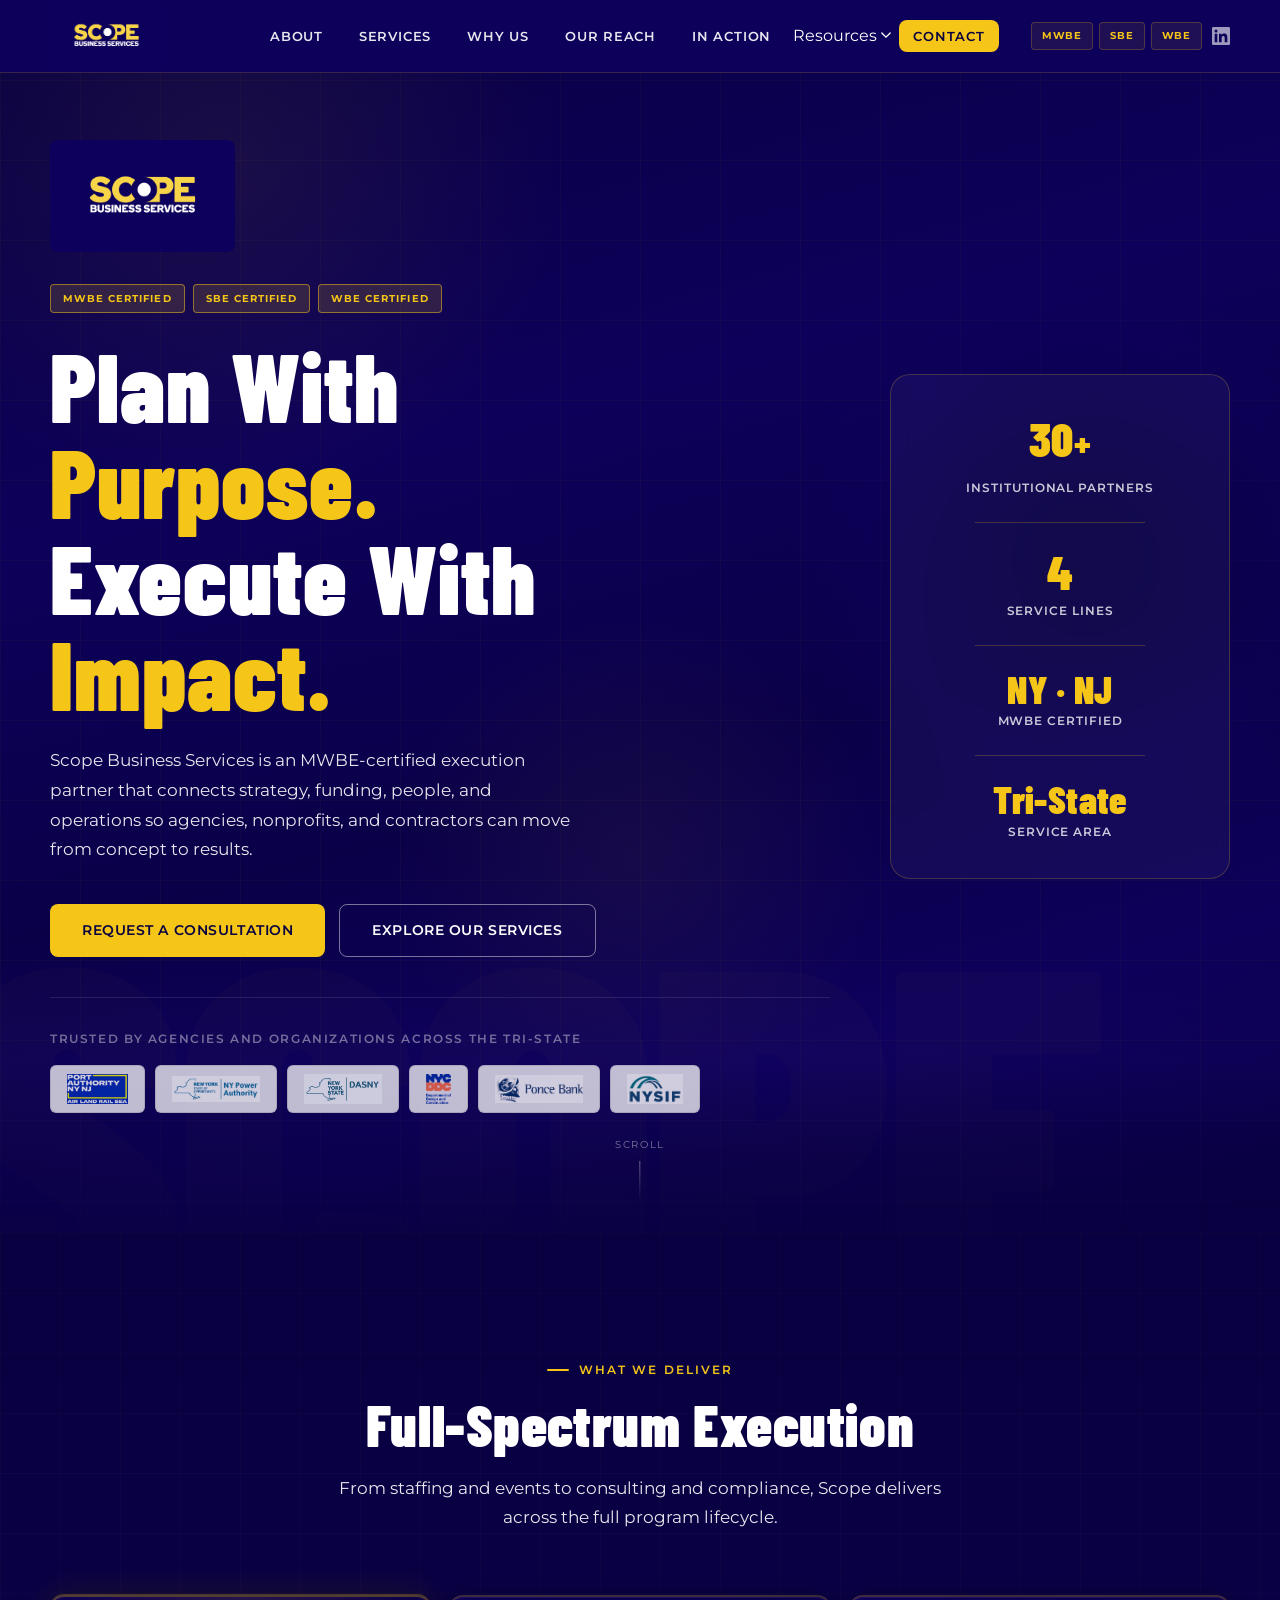
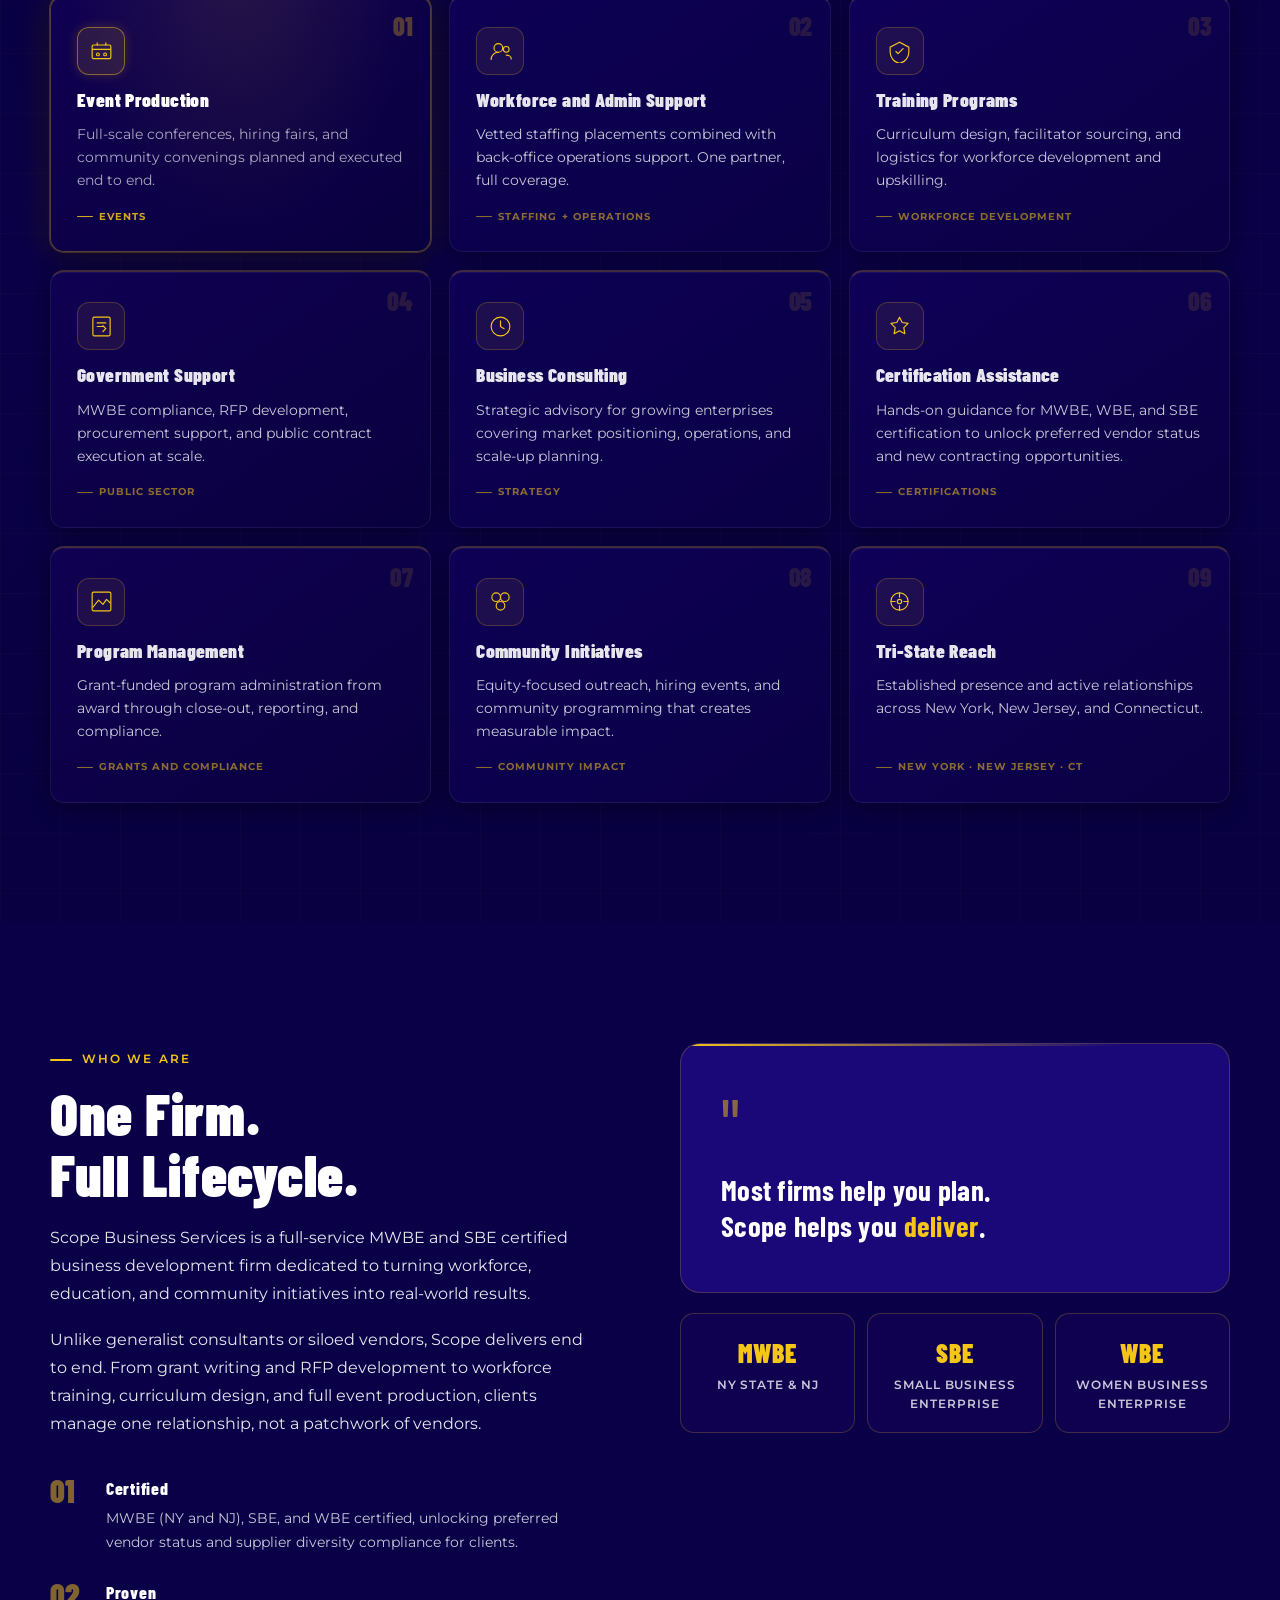
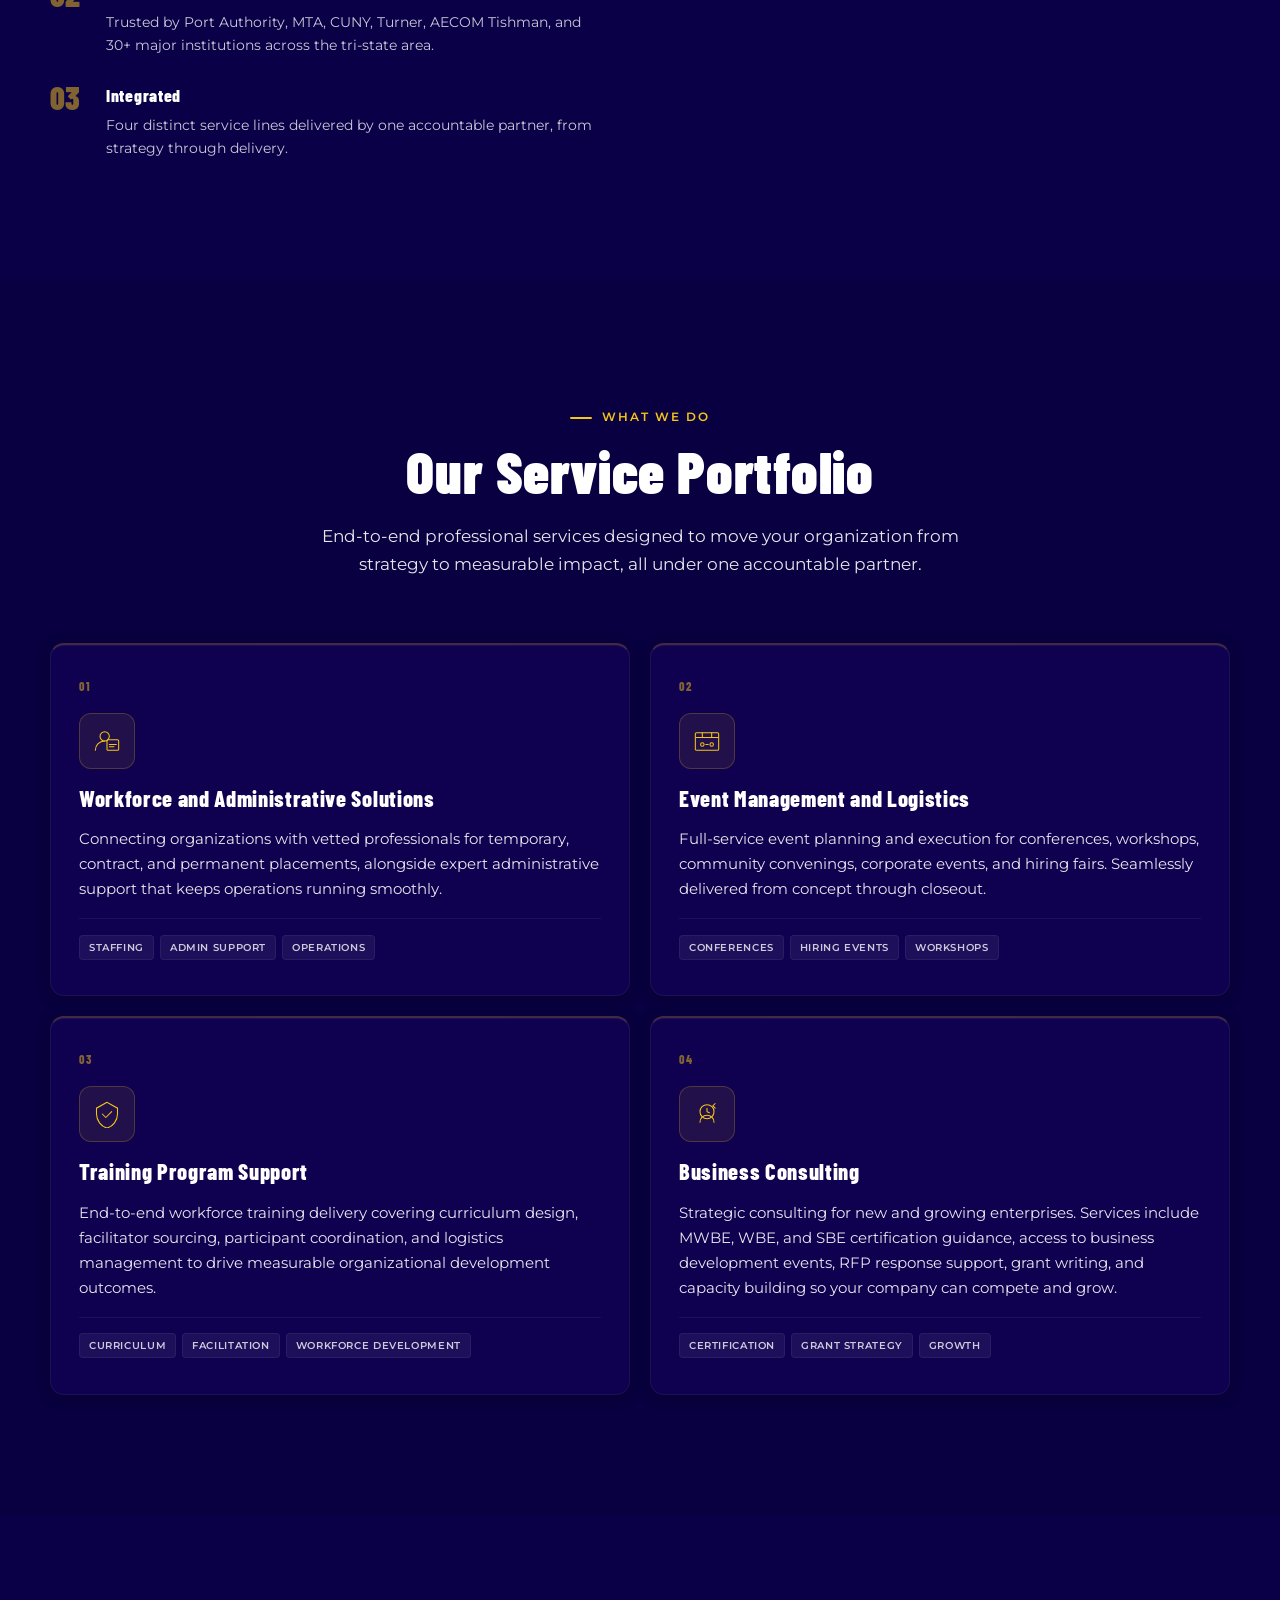
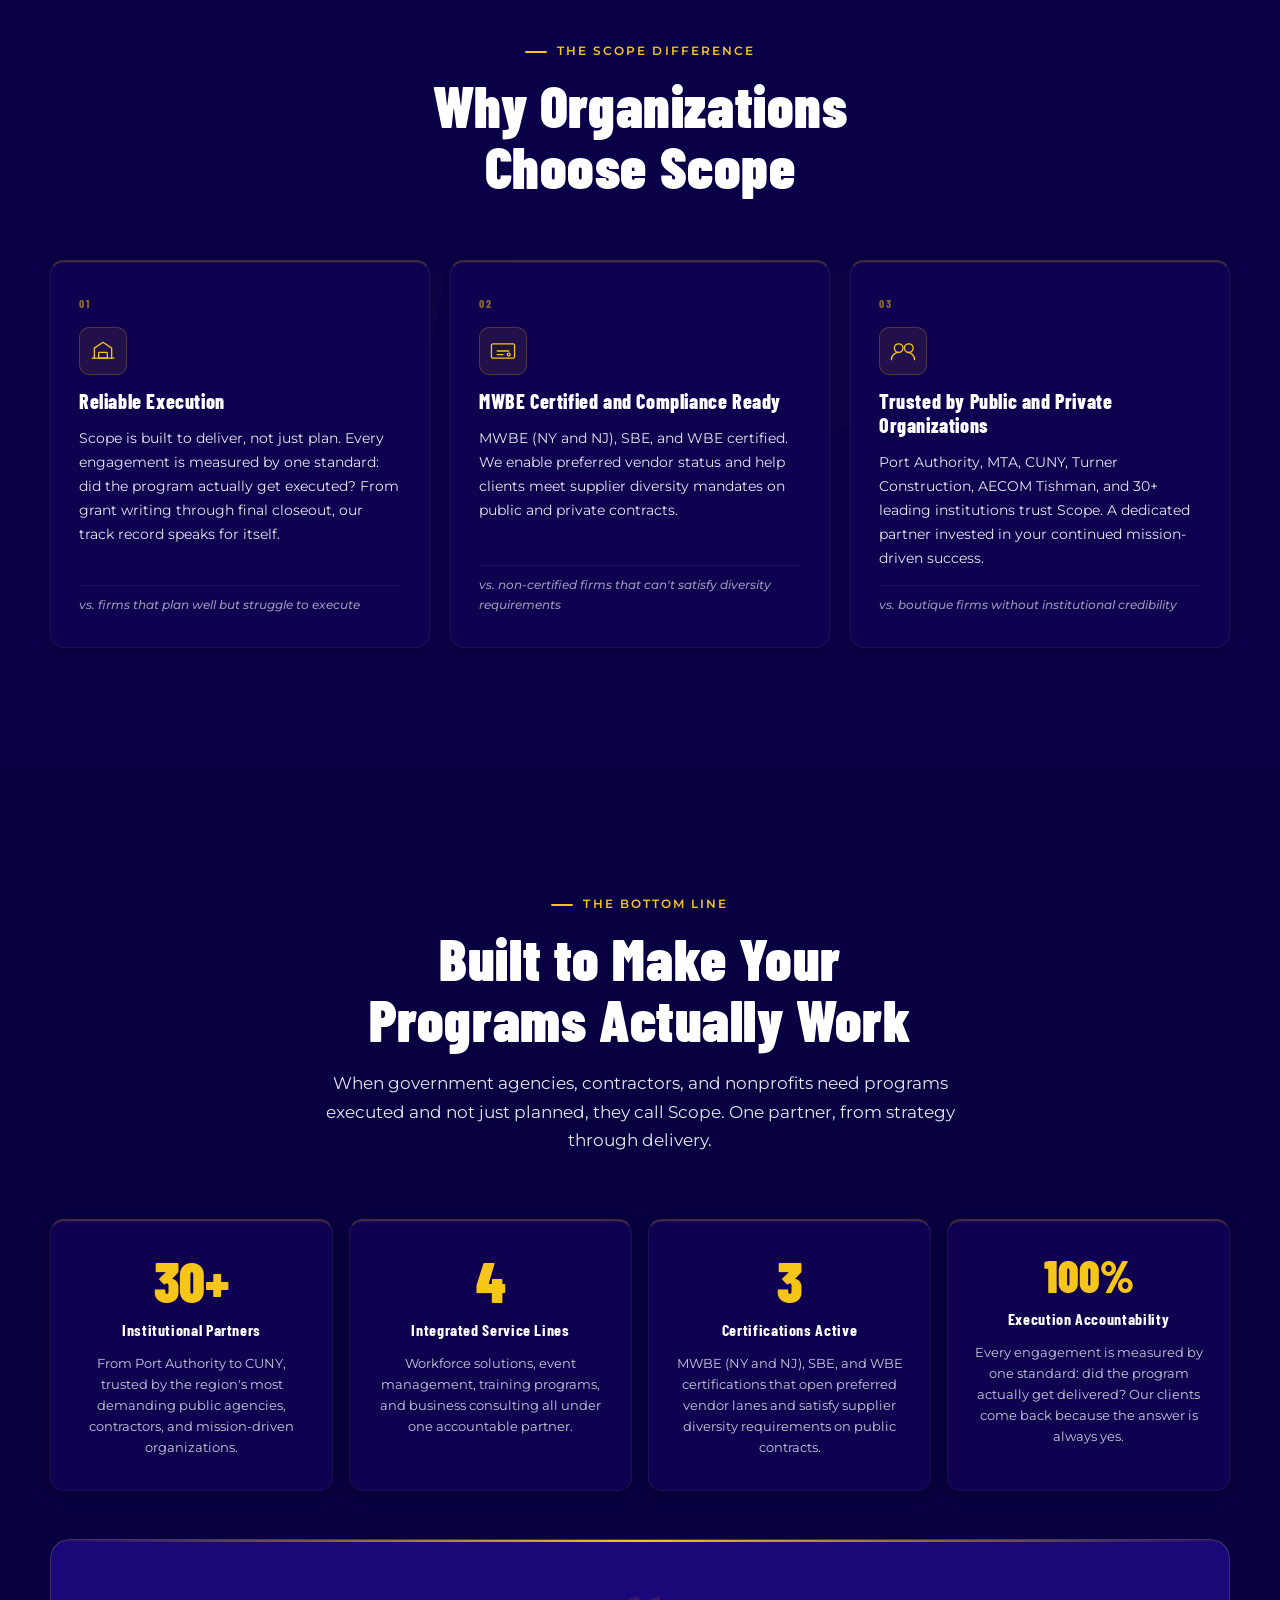
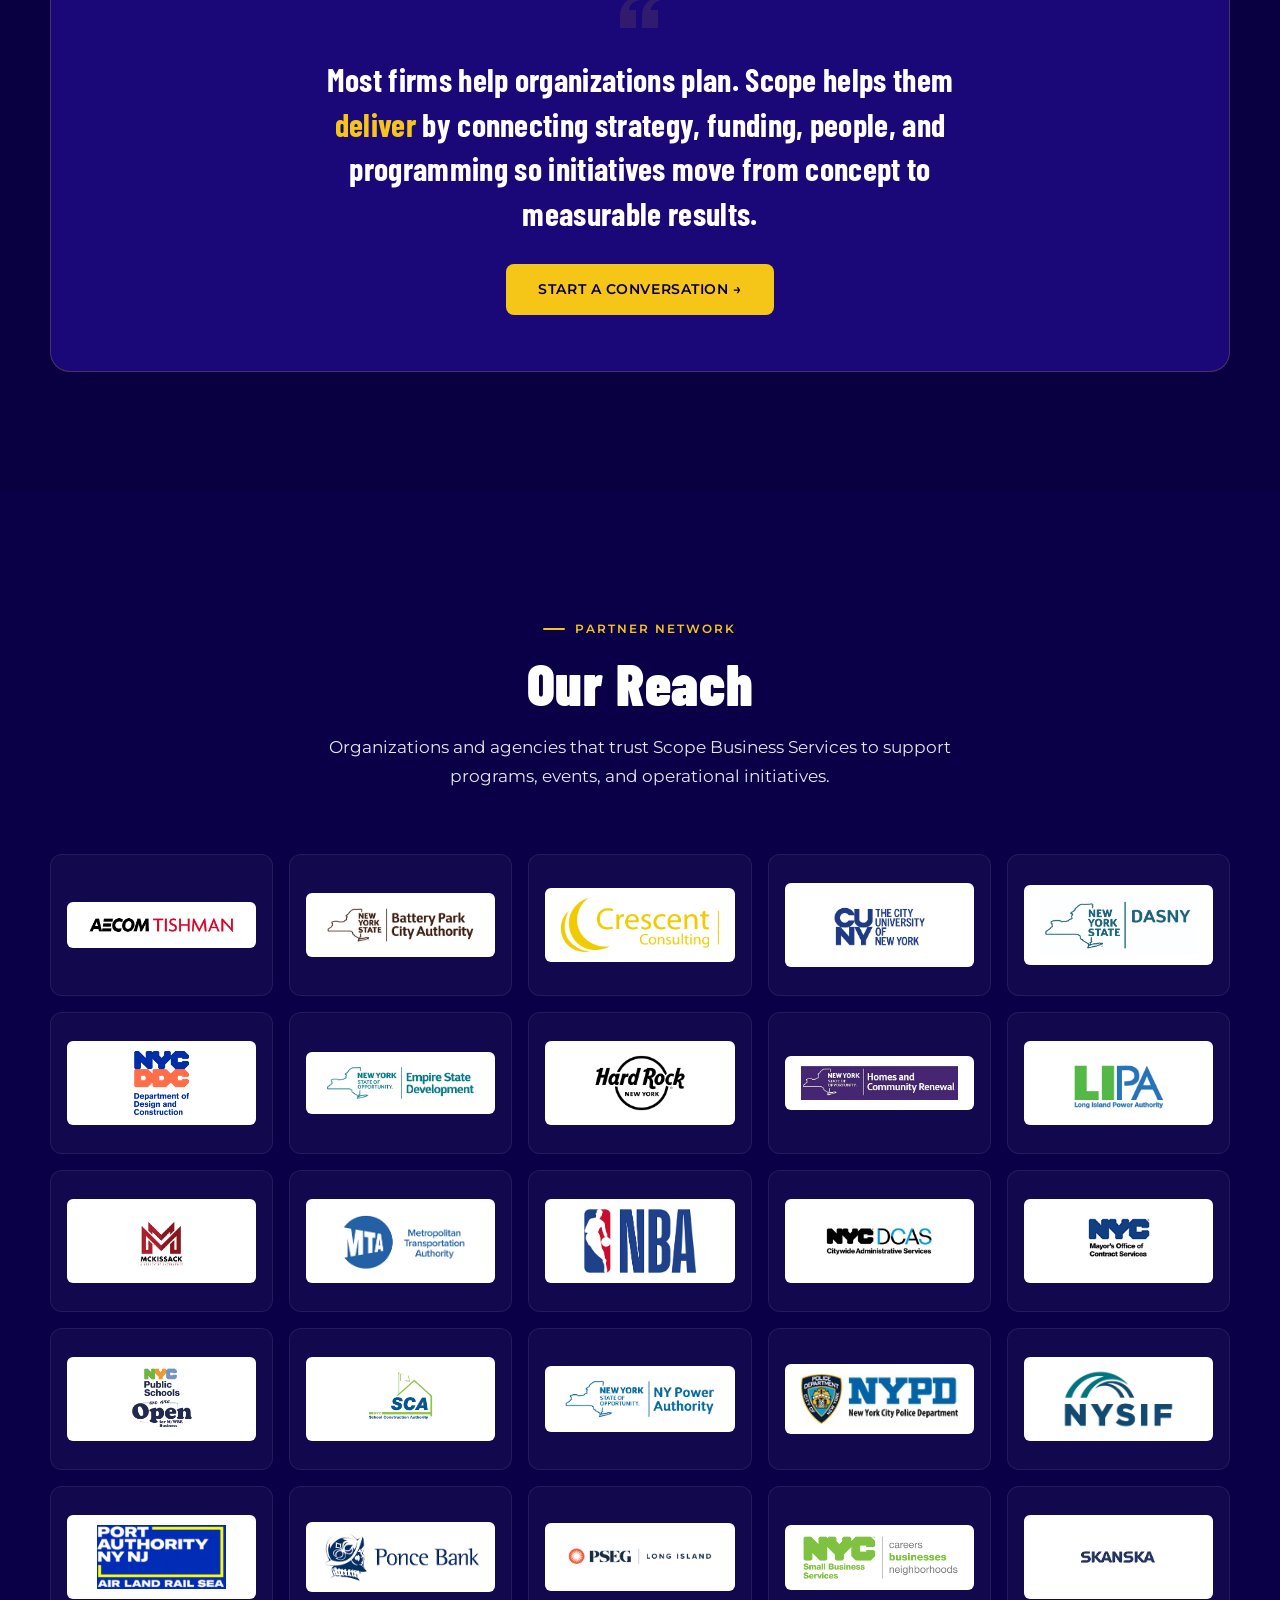
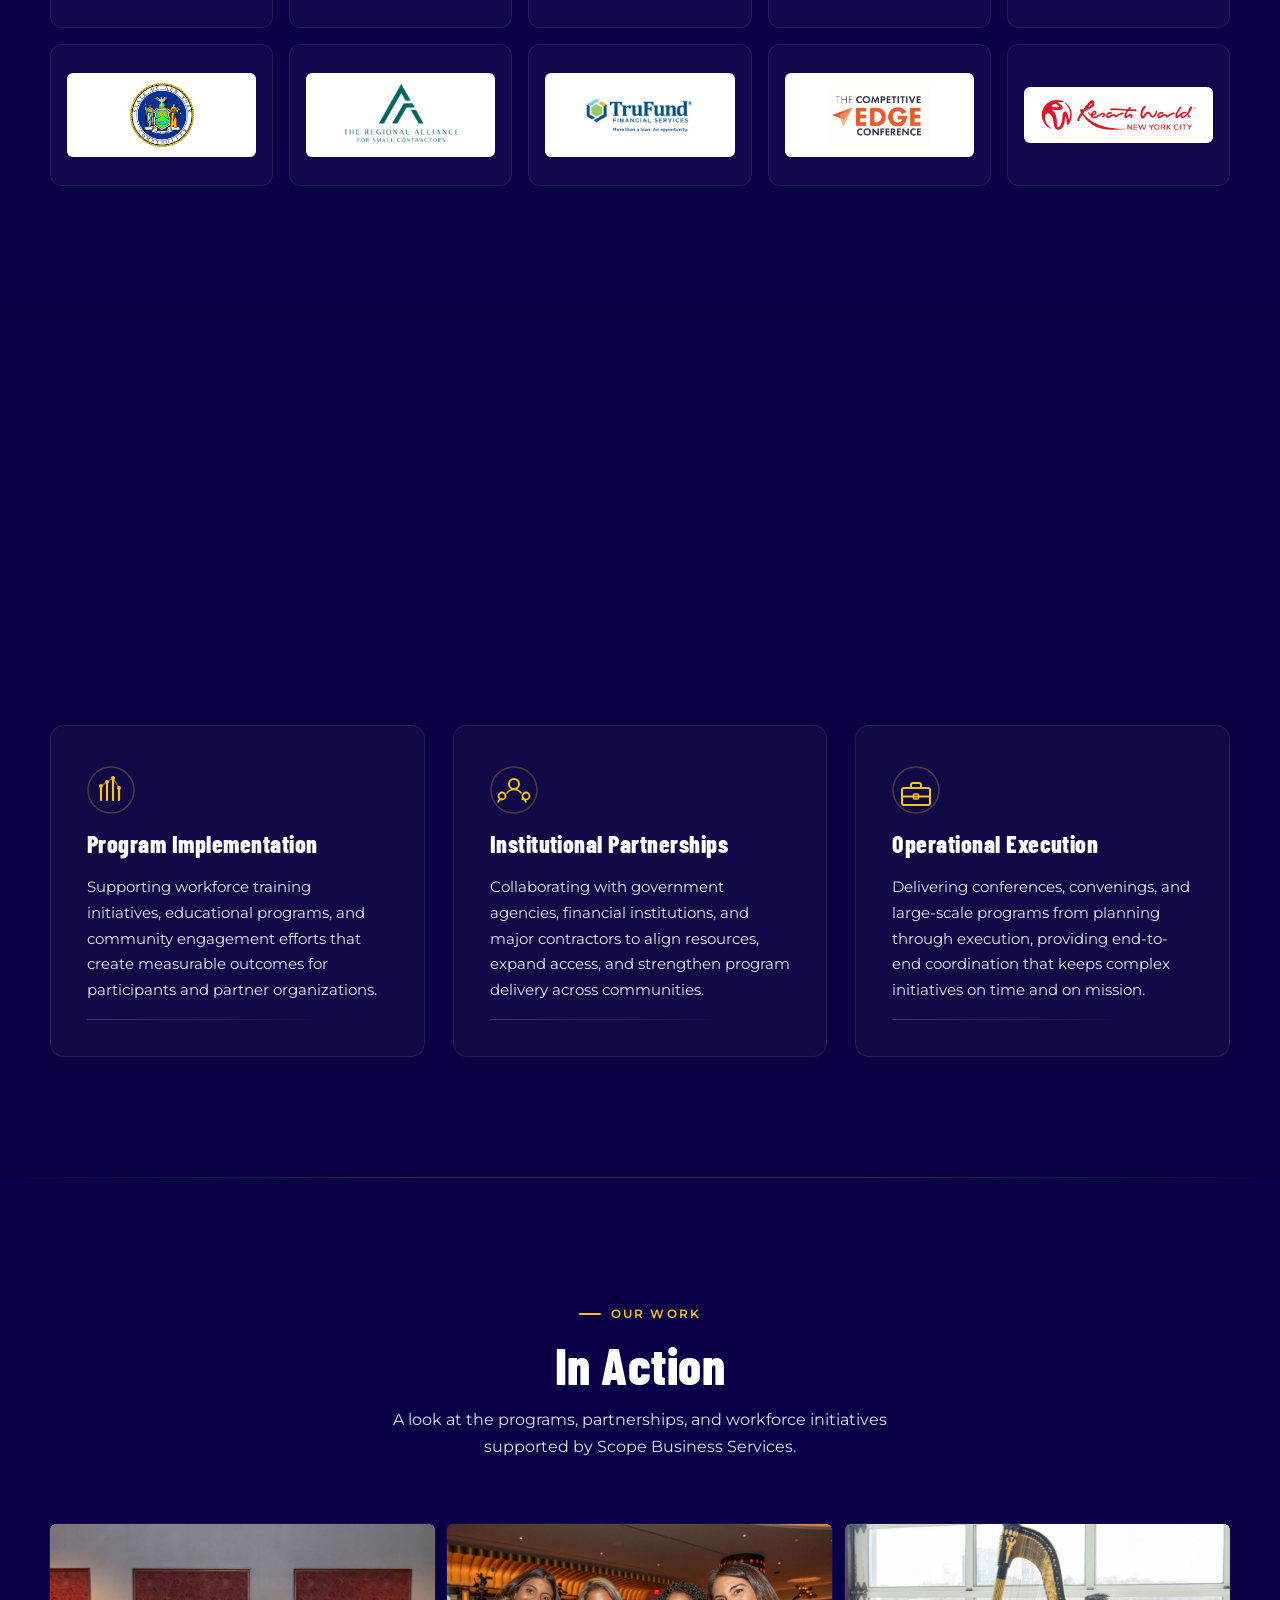
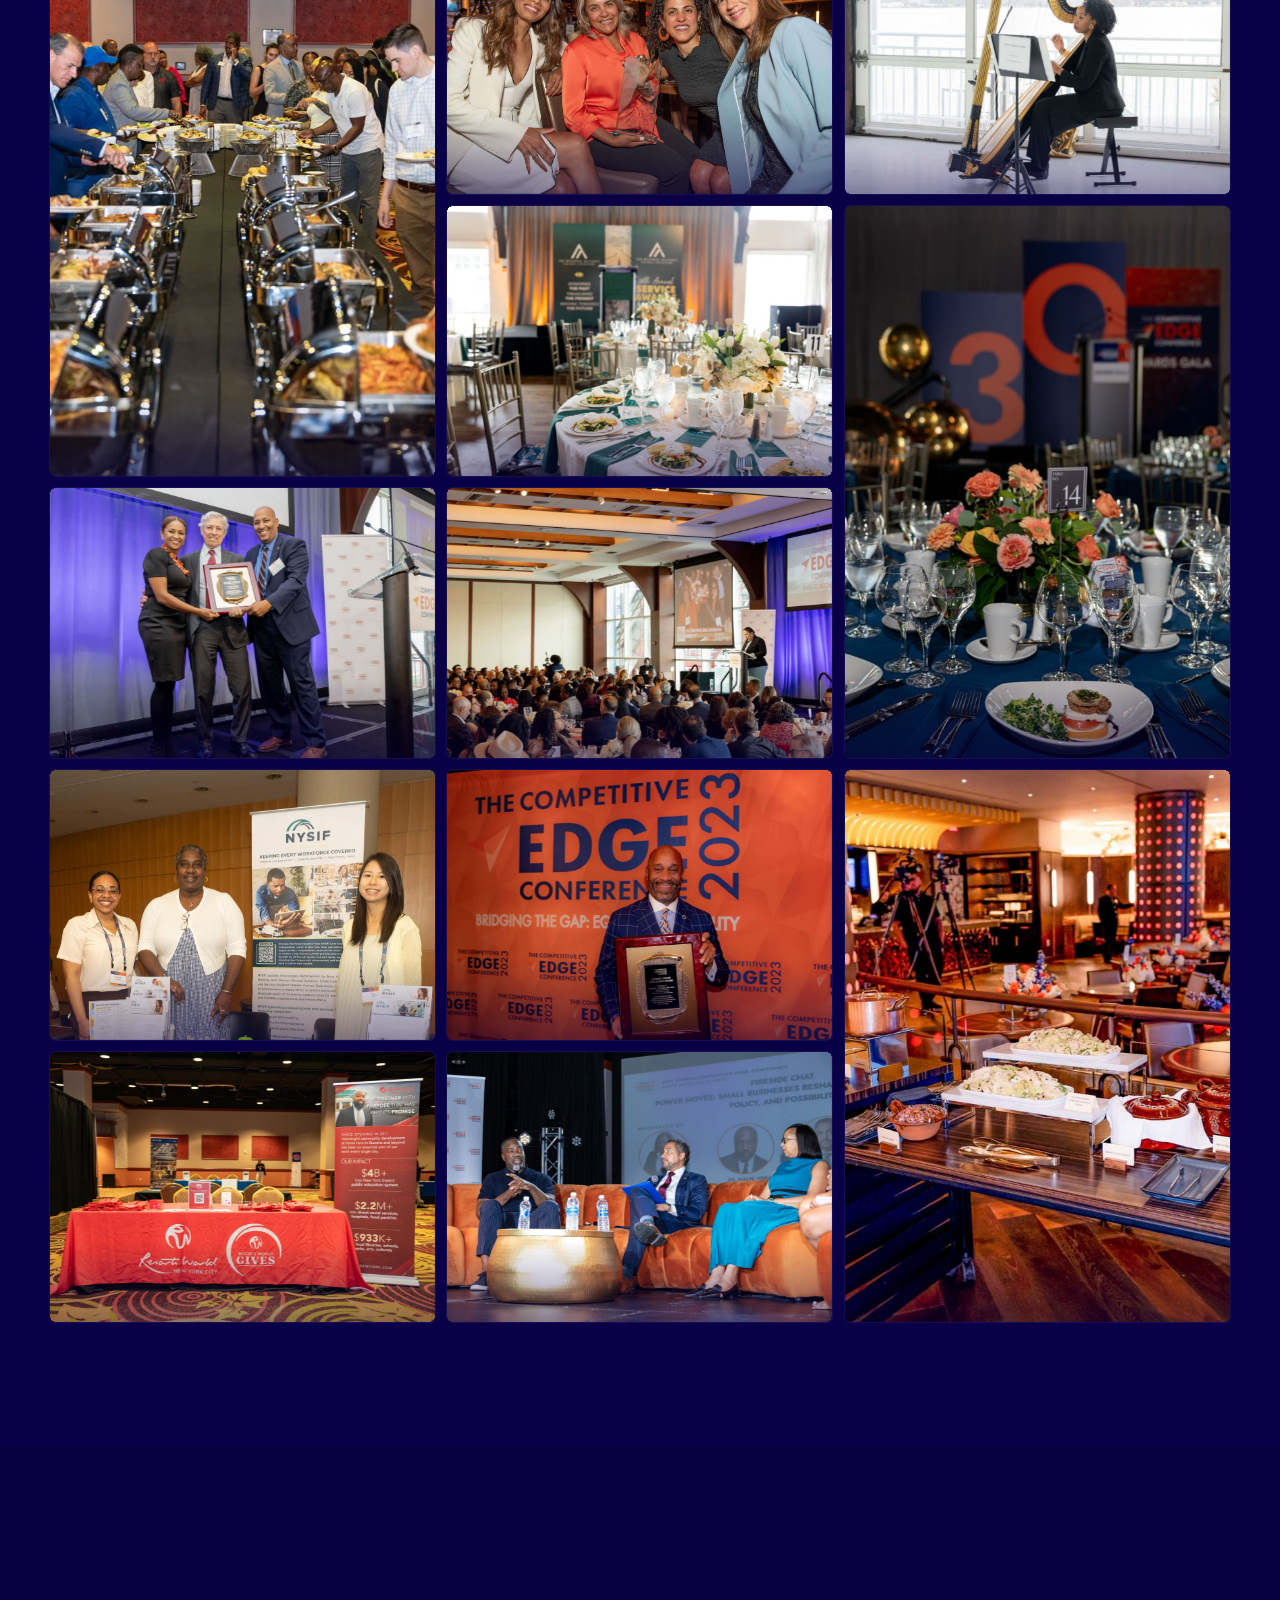
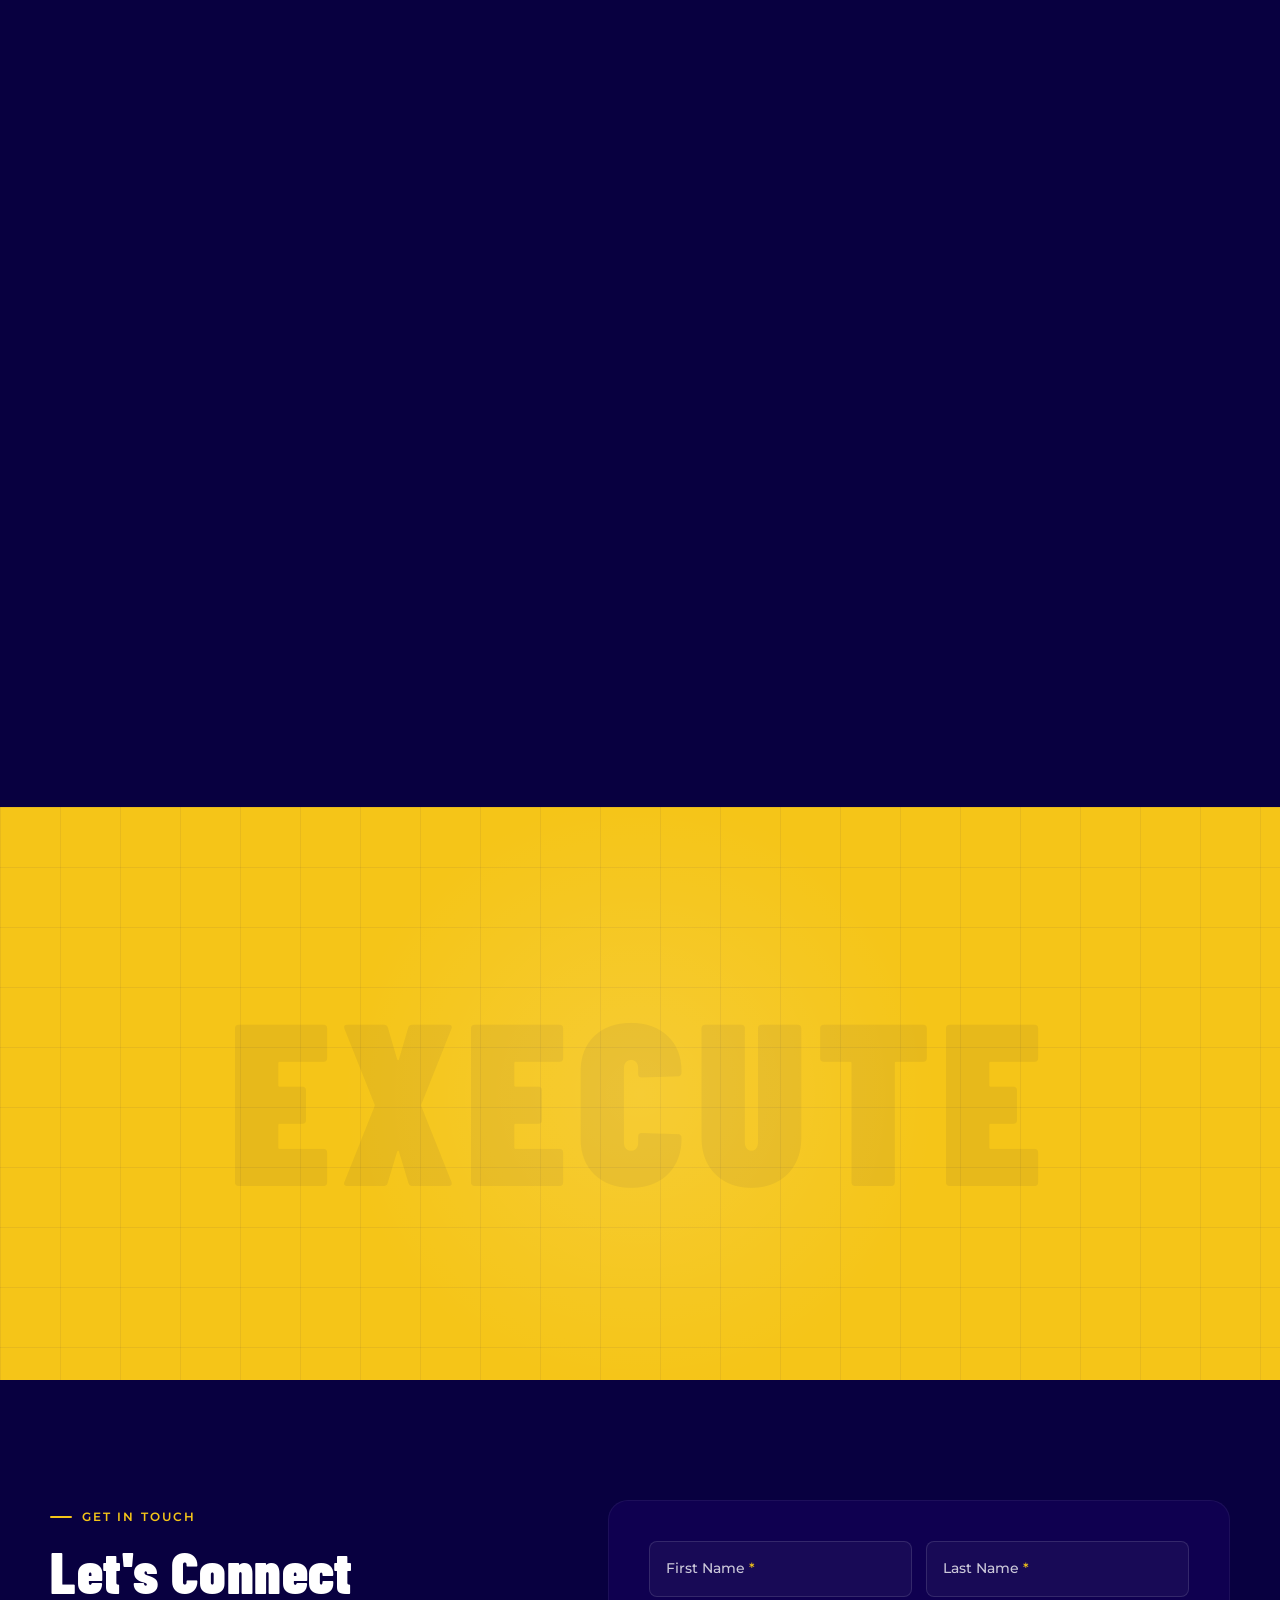
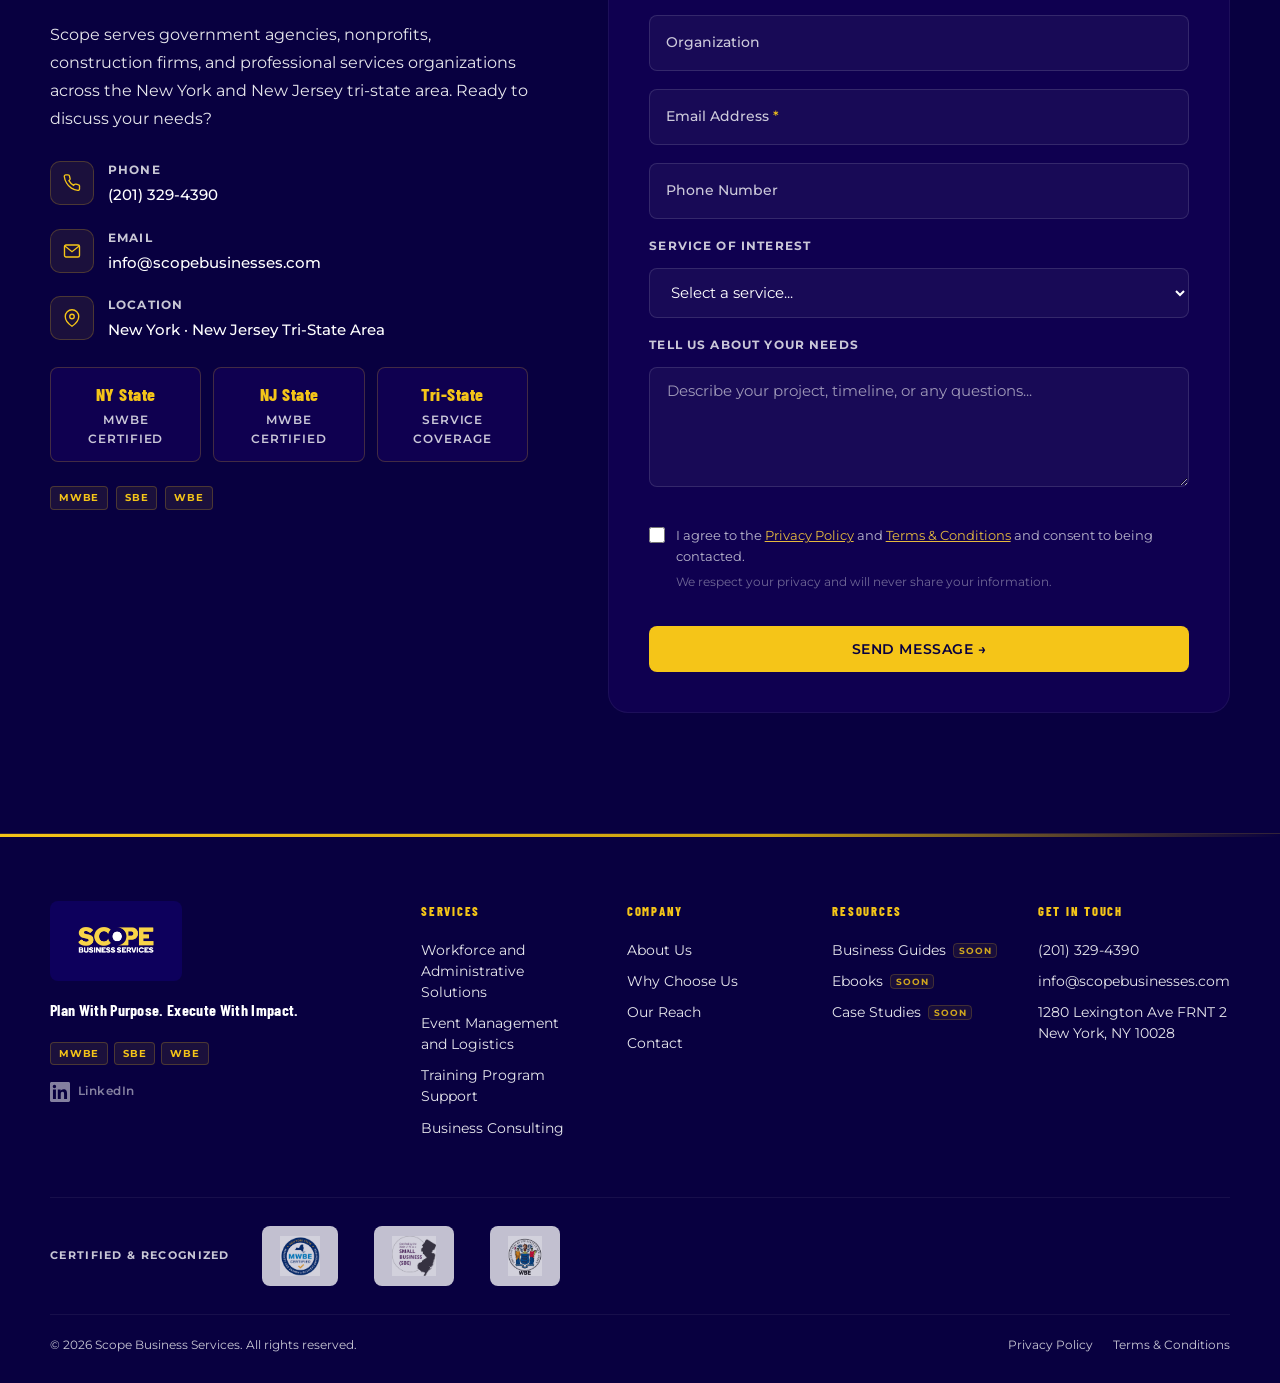
==== commit d51f43d2: "Add full address to footer and LocalBusiness schema (Tasks 8 & 9) 1280 Lexington Ave FRNT 2, New Yor" ====
--- a/index.html
+++ b/index.html
@@ -71,13 +71,18 @@
     "email": "info@scopebusinesses.com",
     "address": {
       "@type": "PostalAddress",
-      "streetAddress": "UPDATE WITH STREET ADDRESS",
-      "addressLocality": "UPDATE WITH CITY",
-      "addressRegion": "NJ",
-      "postalCode": "UPDATE WITH ZIP",
+      "streetAddress": "1280 Lexington Ave FRNT 2",
+      "addressLocality": "New York",
+      "addressRegion": "NY",
+      "postalCode": "10028",
       "addressCountry": "US"
     },
     "areaServed": ["New York", "New Jersey", "Connecticut"],
+    "geo": {
+      "@type": "GeoCoordinates",
+      "latitude": 40.7793,
+      "longitude": -73.9554
+    },
     "sameAs": [
       "https://www.linkedin.com/company/scope-business-services"
     ]
@@ -1220,8 +1225,8 @@
             <li><a href="tel:+12013294390">(201) 329-4390</a></li>
             <li><a href="mailto:info@scopebusinesses.com">info@scopebusinesses.com</a></li>
             <li>
-              <!-- ⚠️ UPDATE: Replace with full street address when confirmed -->
-              New York · New Jersey<br />Tri-State Area
+              1280 Lexington Ave FRNT 2<br />
+              New York, NY 10028
             </li>
           </ul>
         </div>
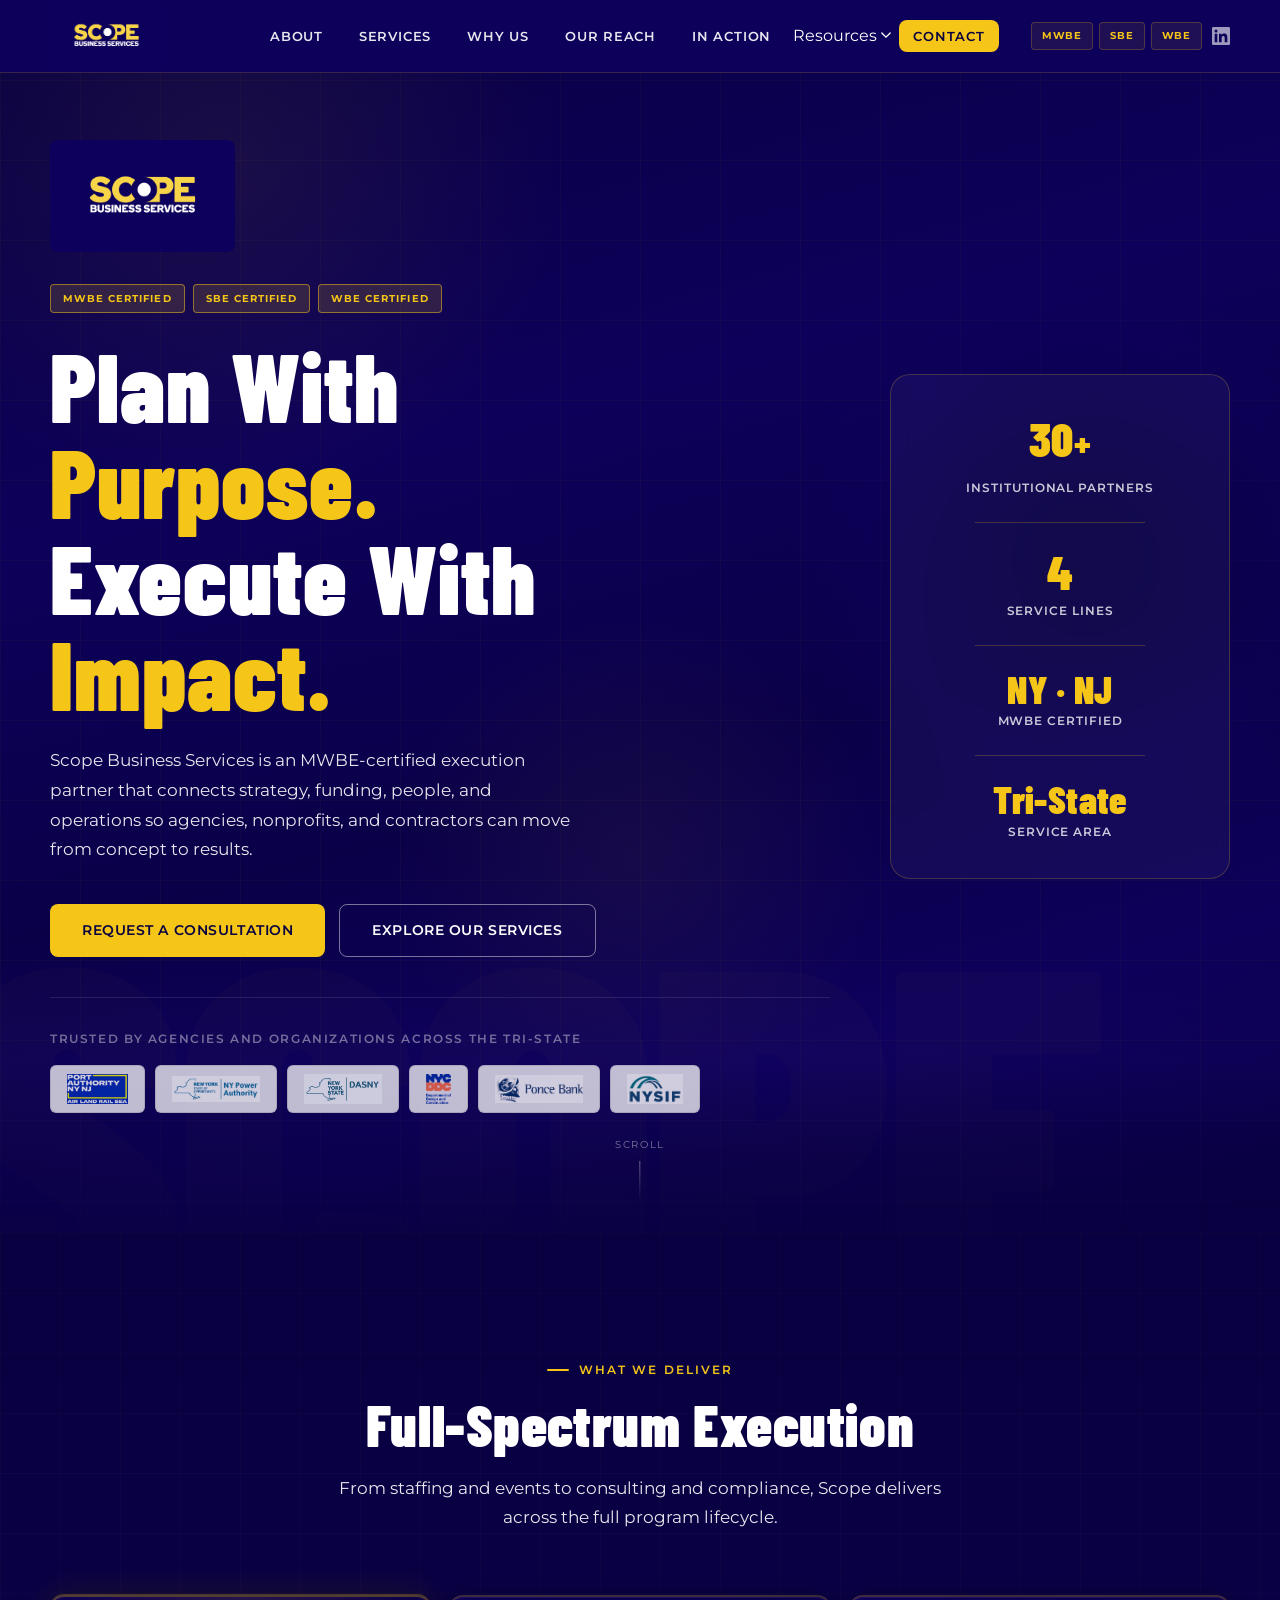
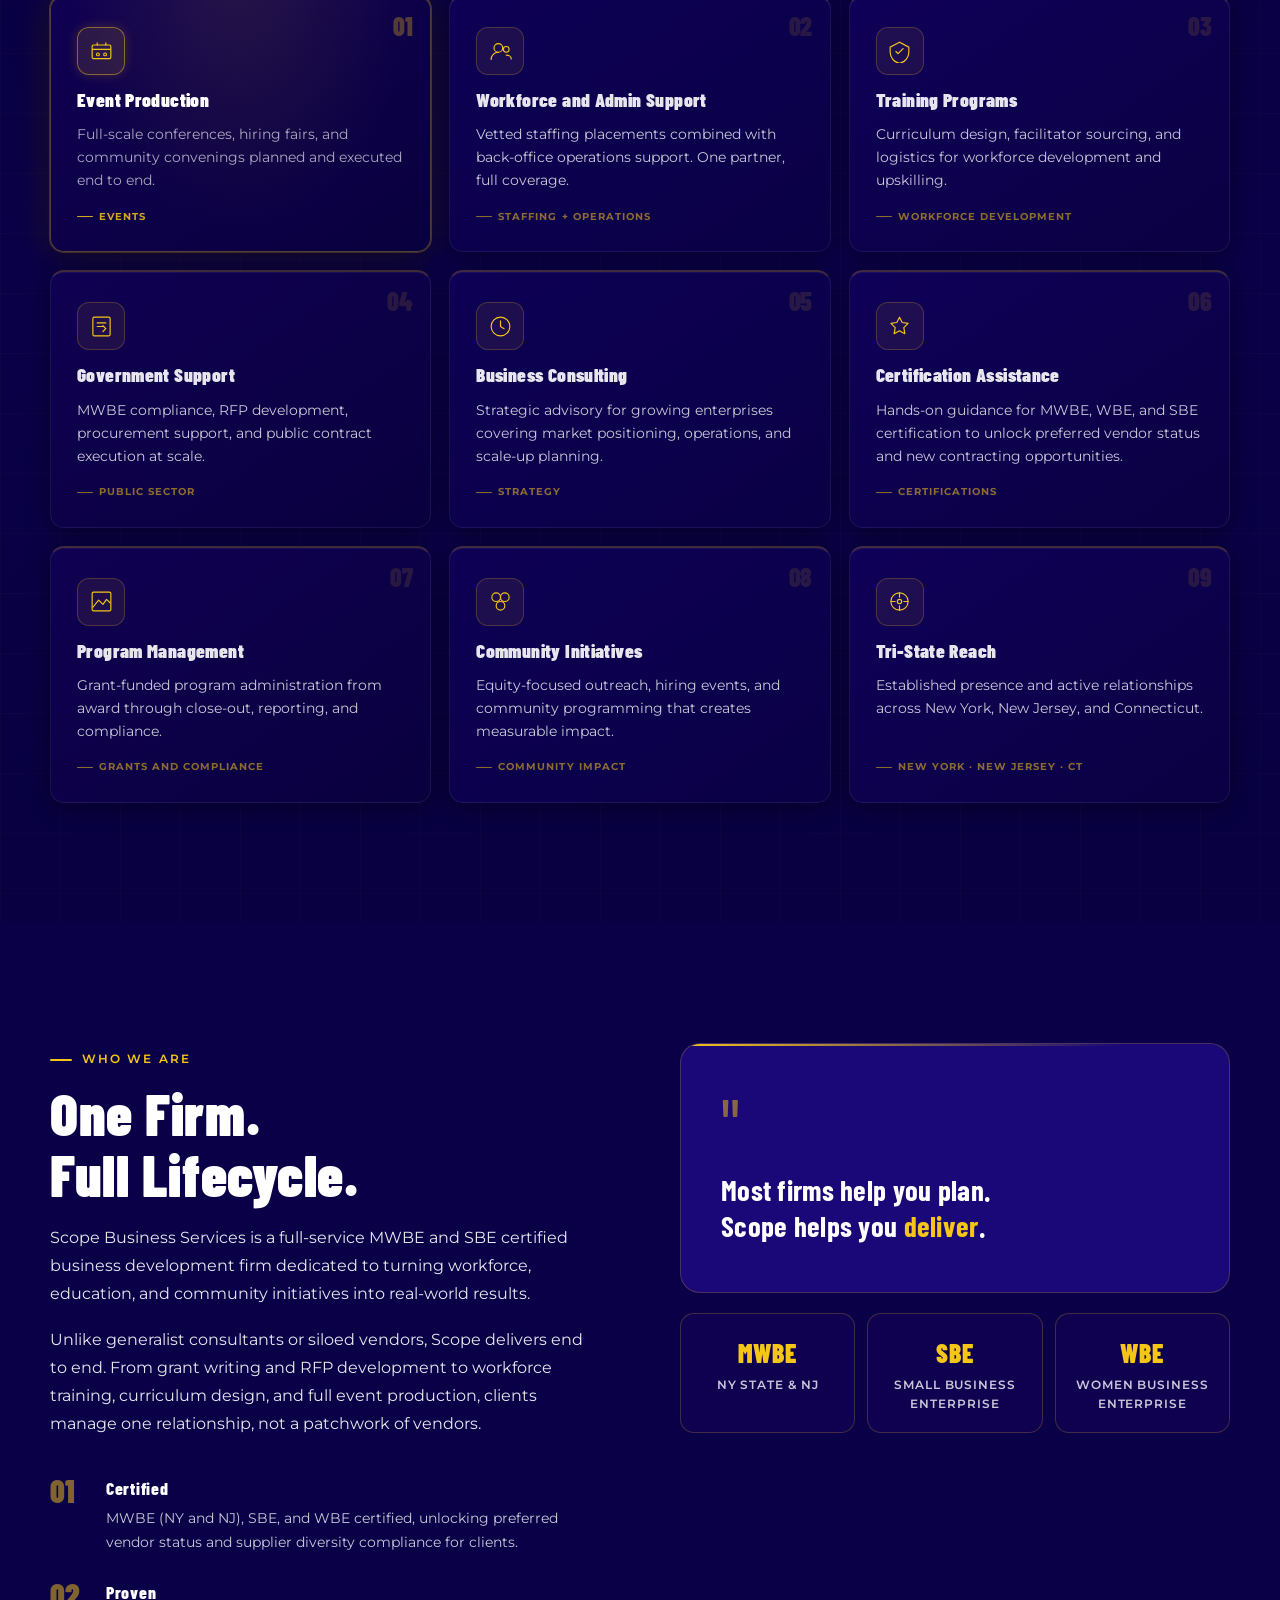
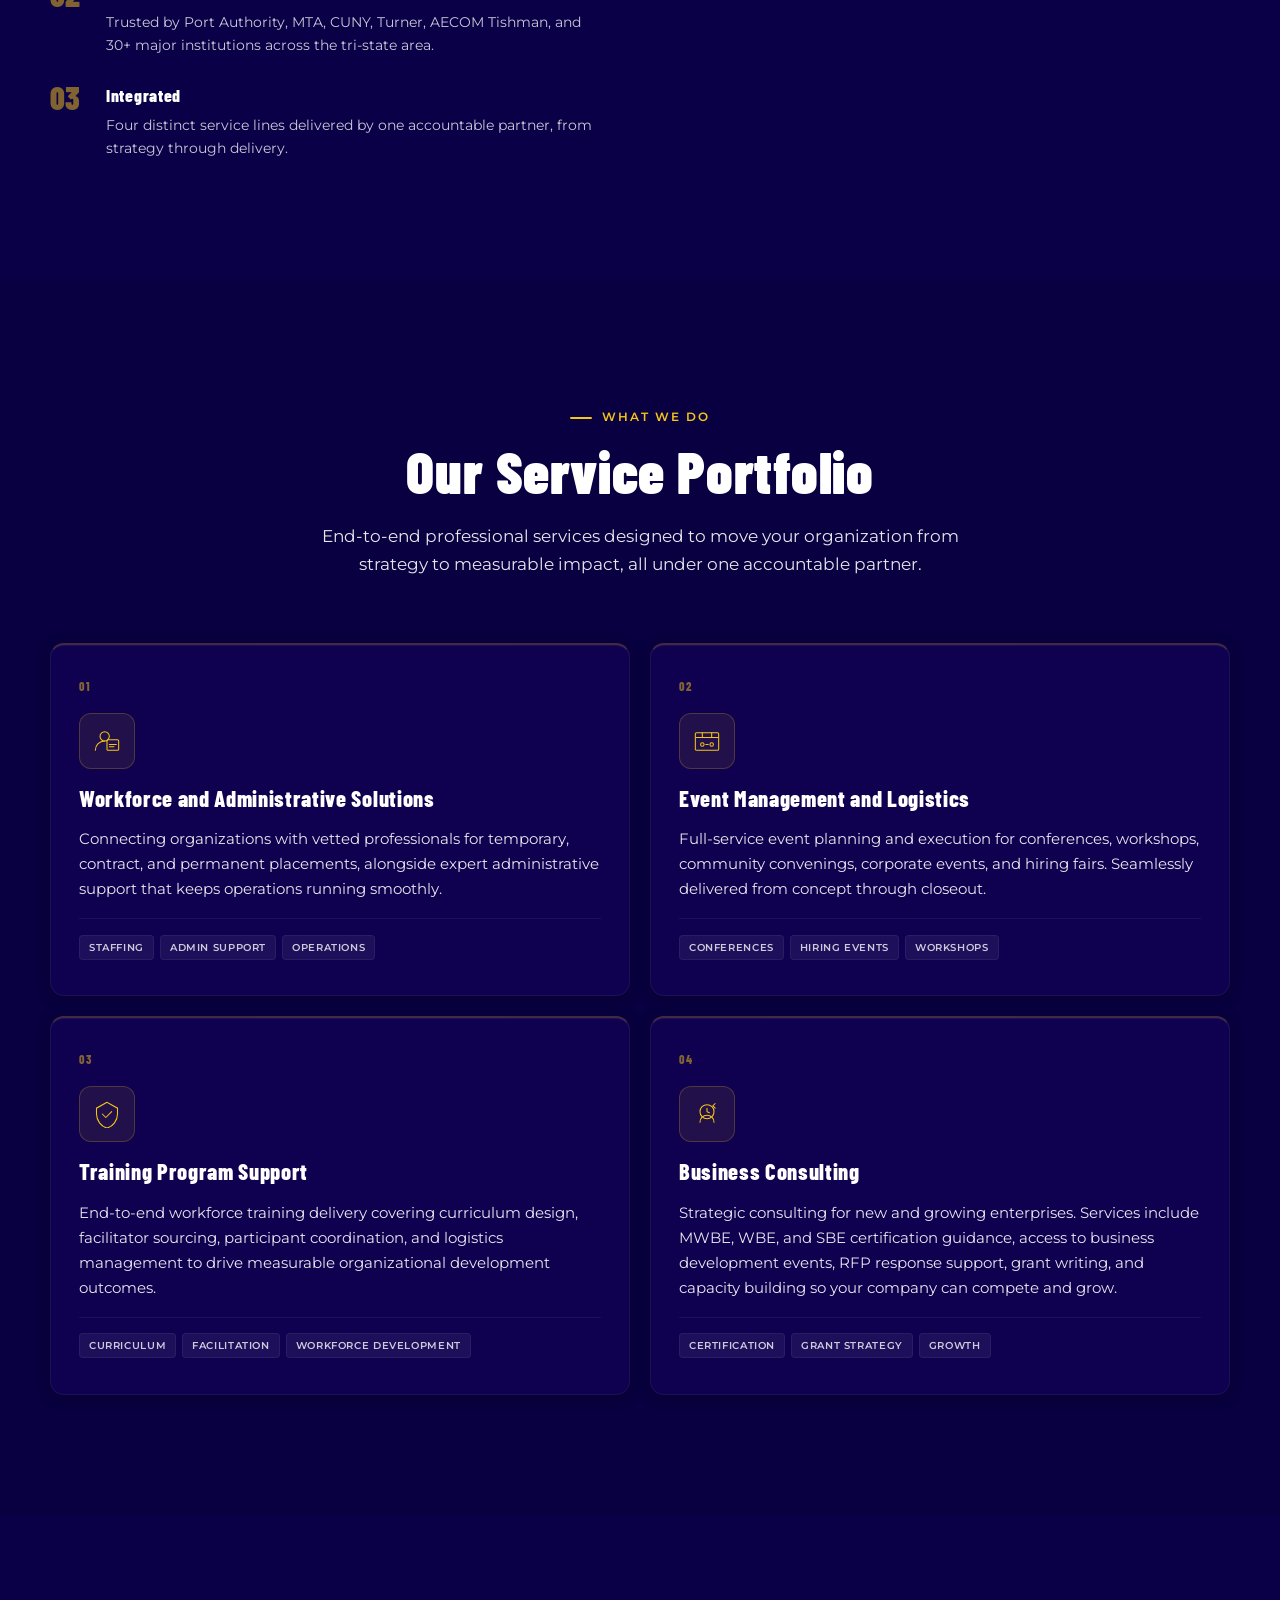
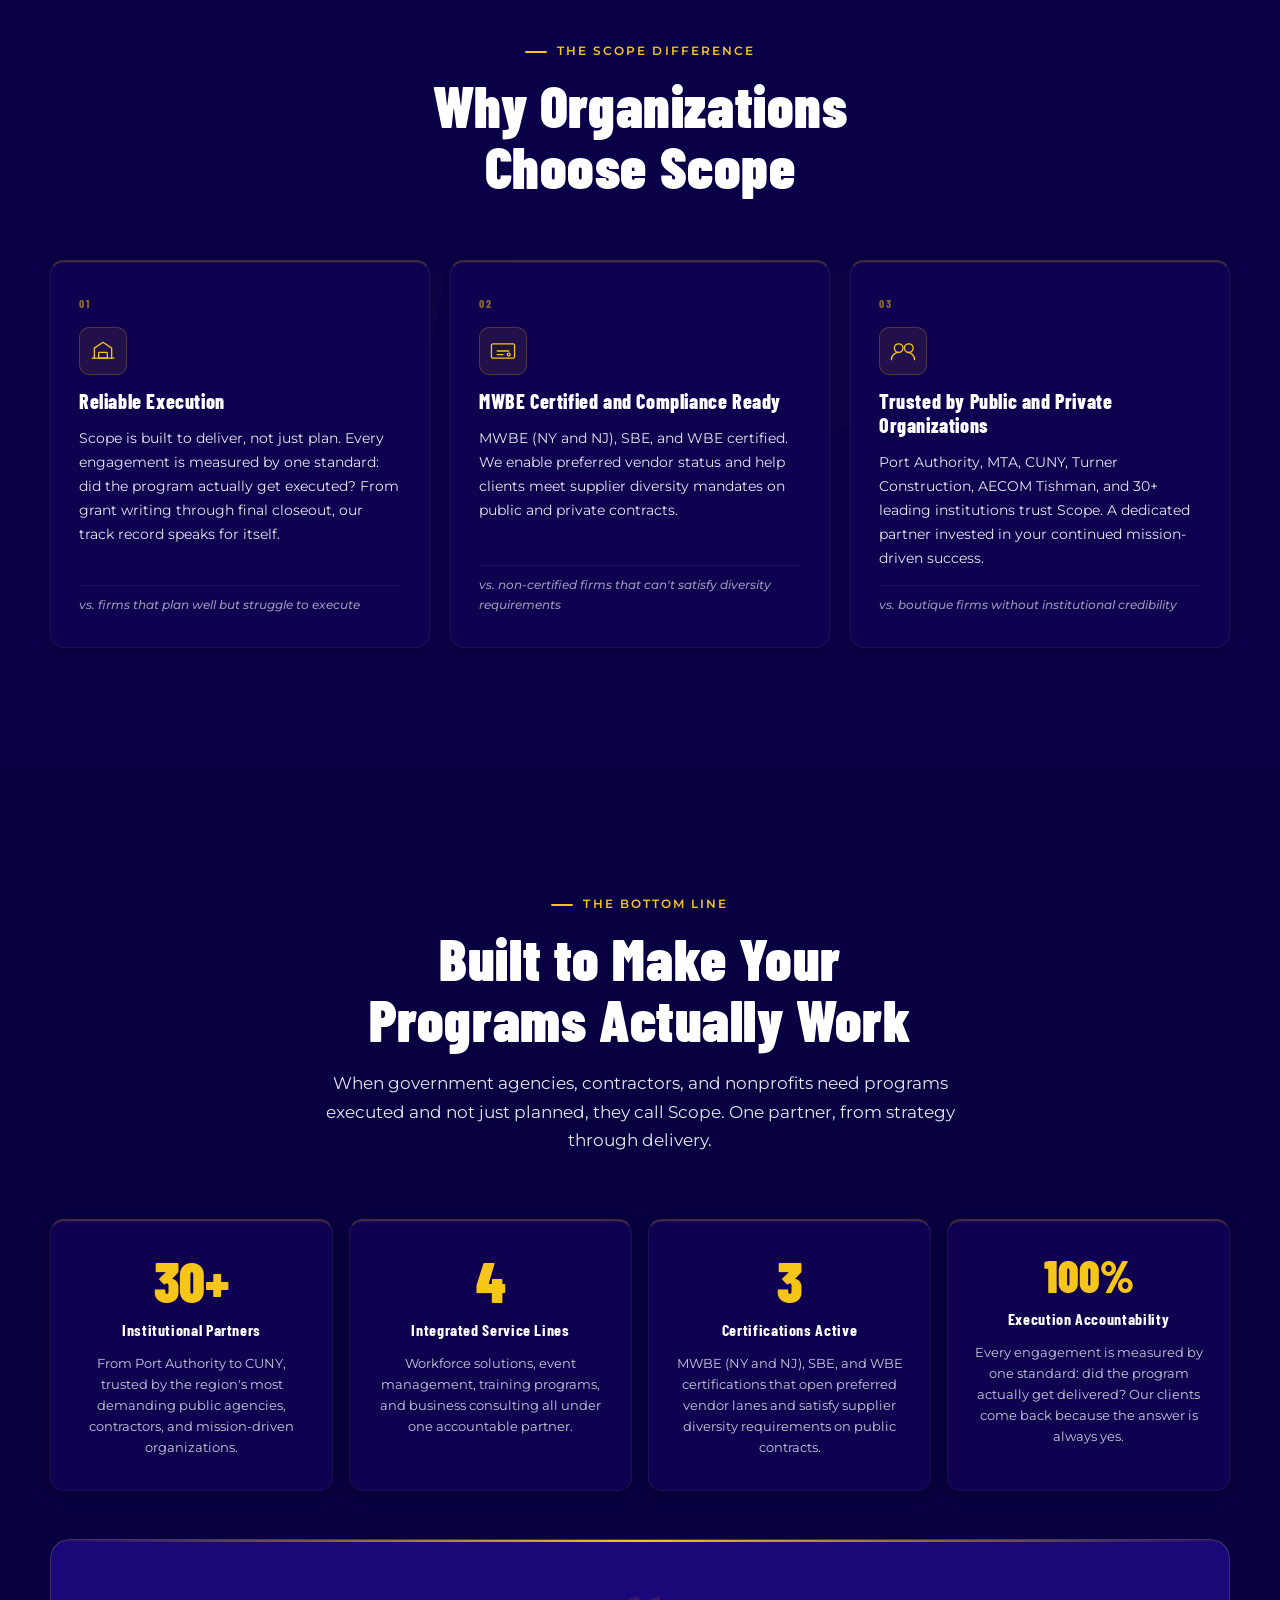
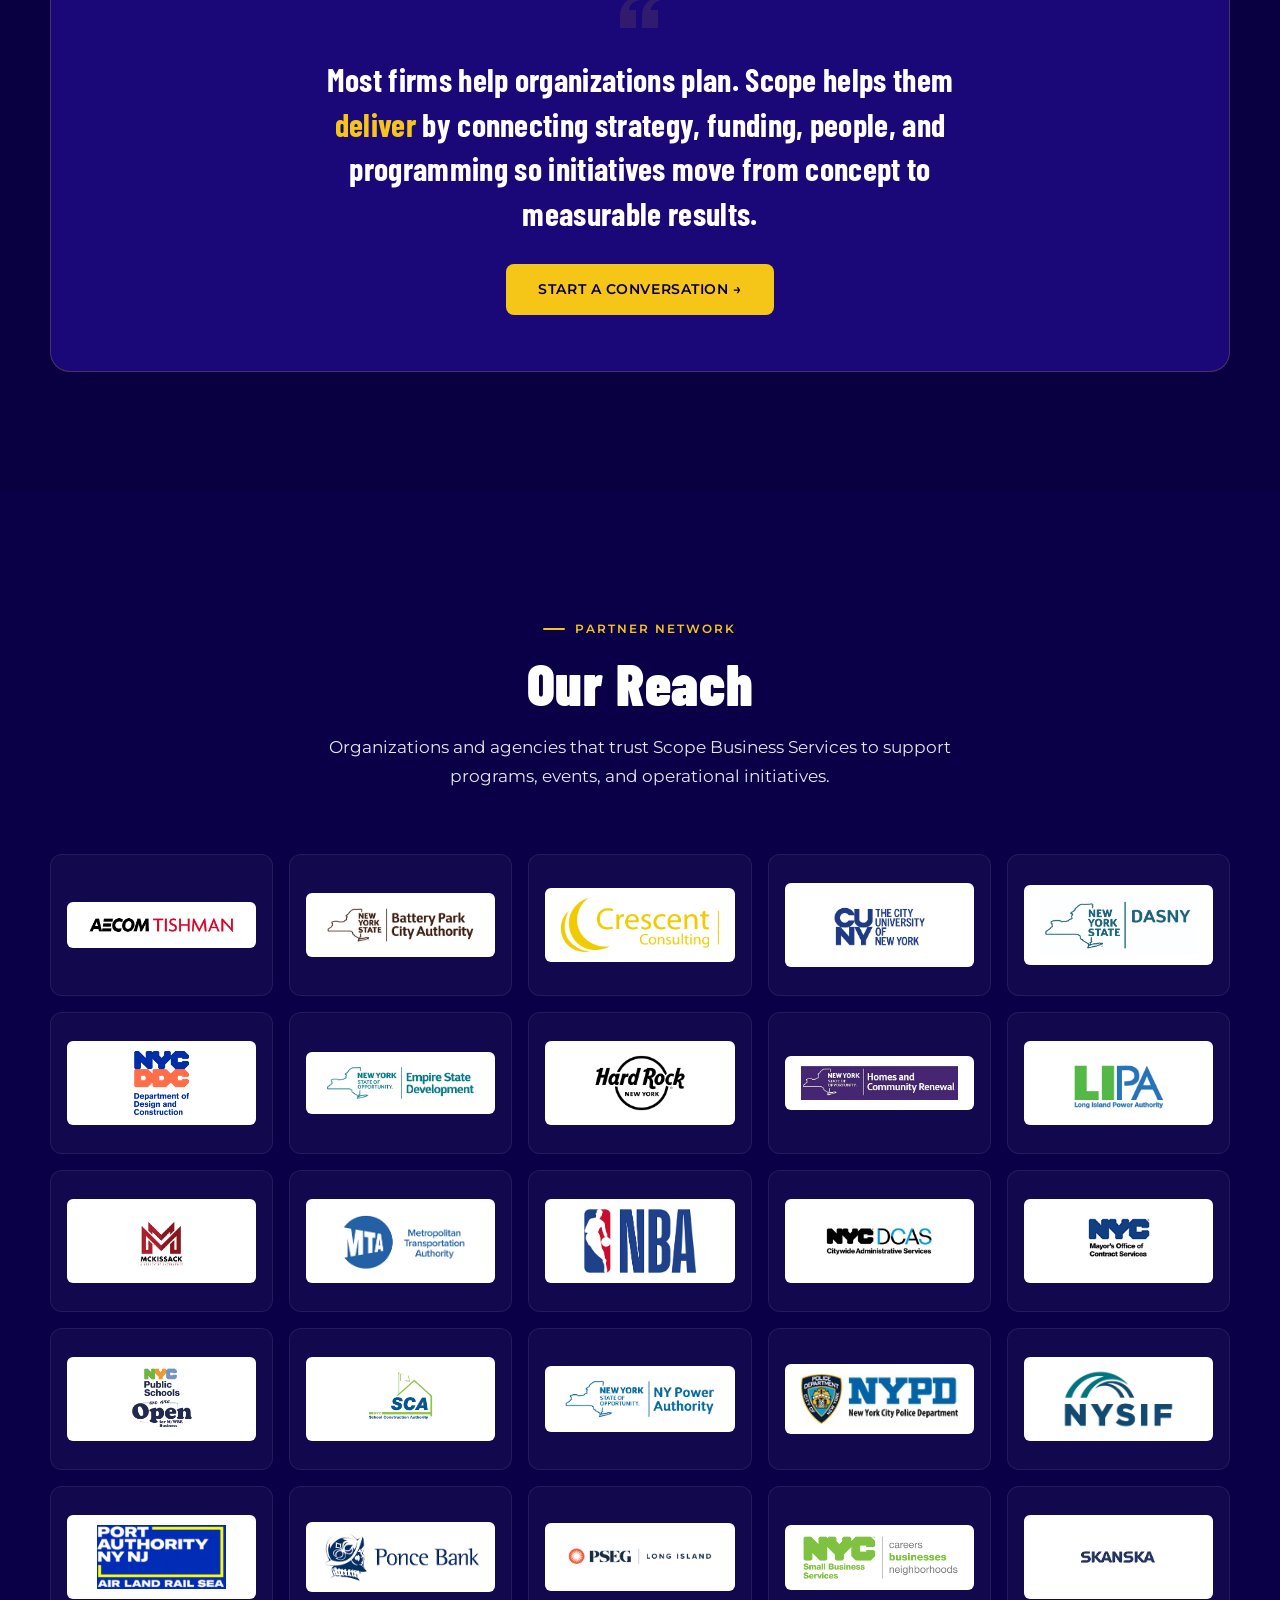
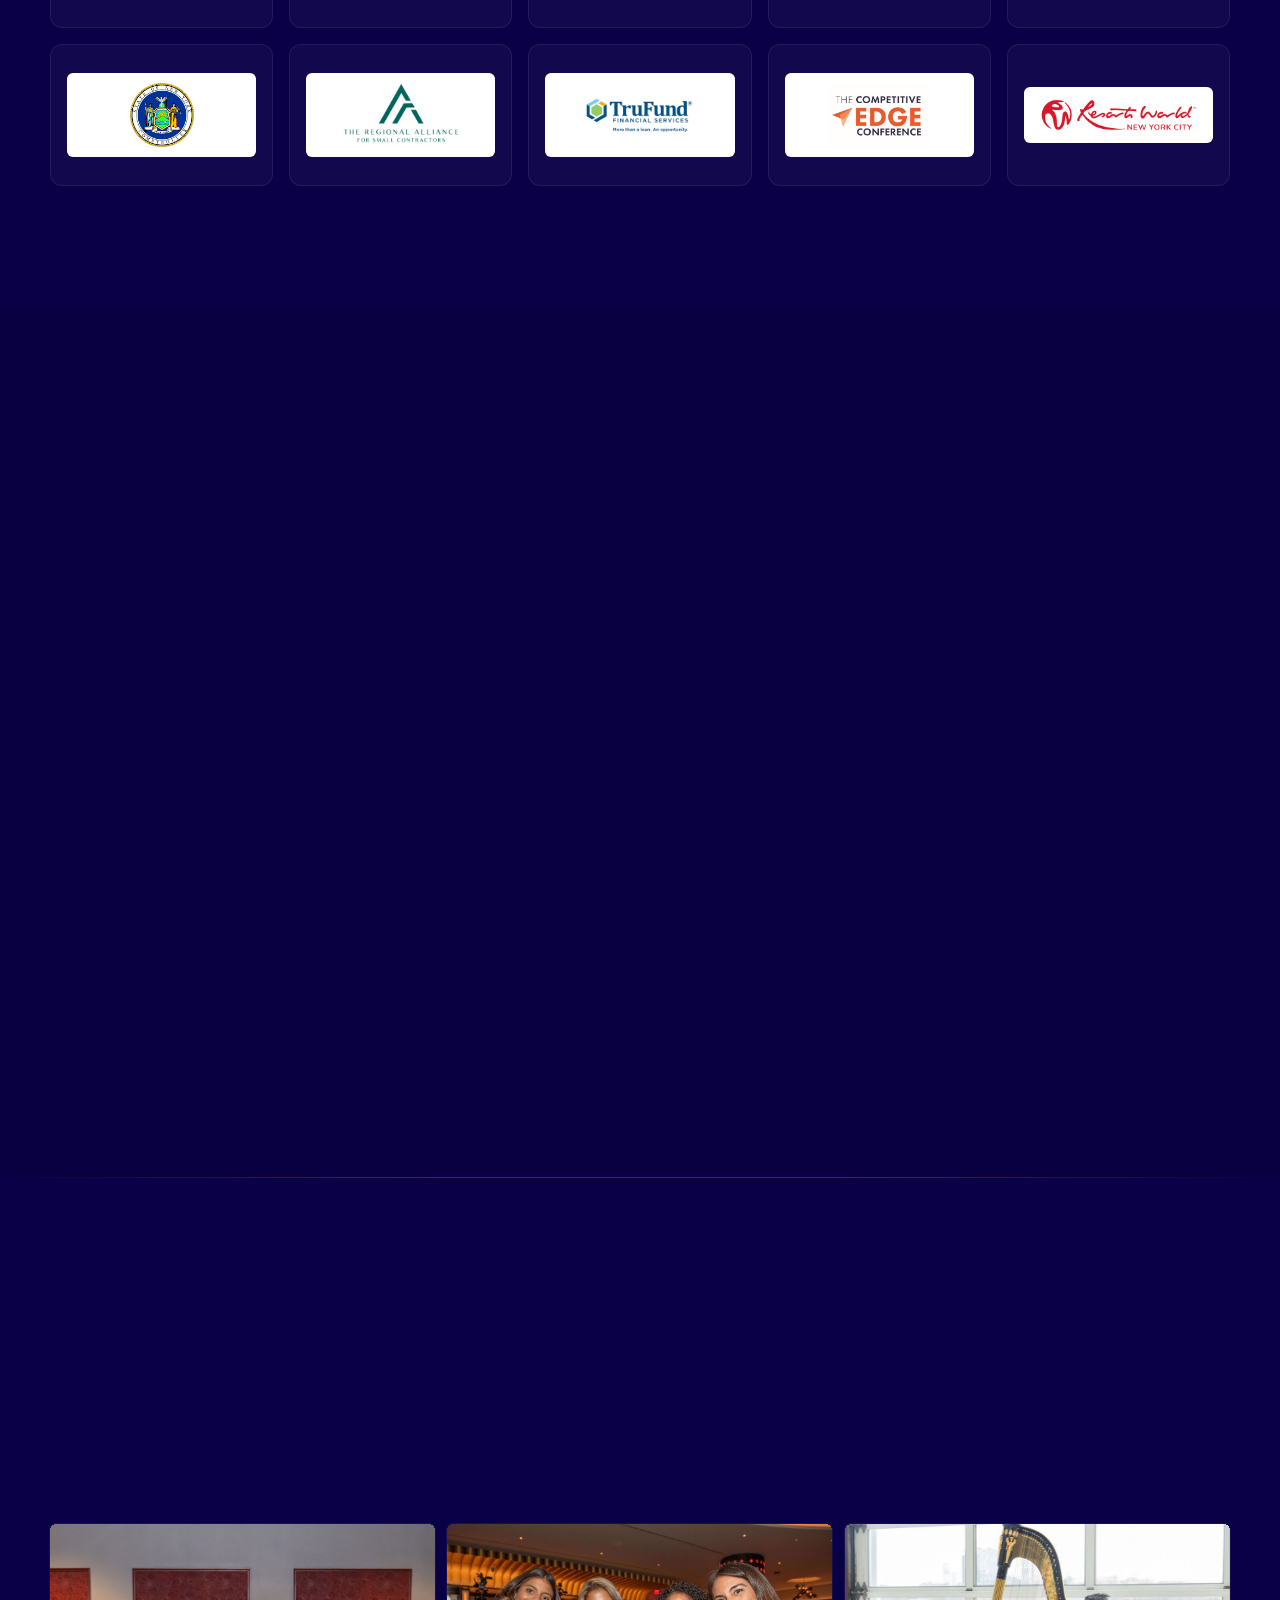
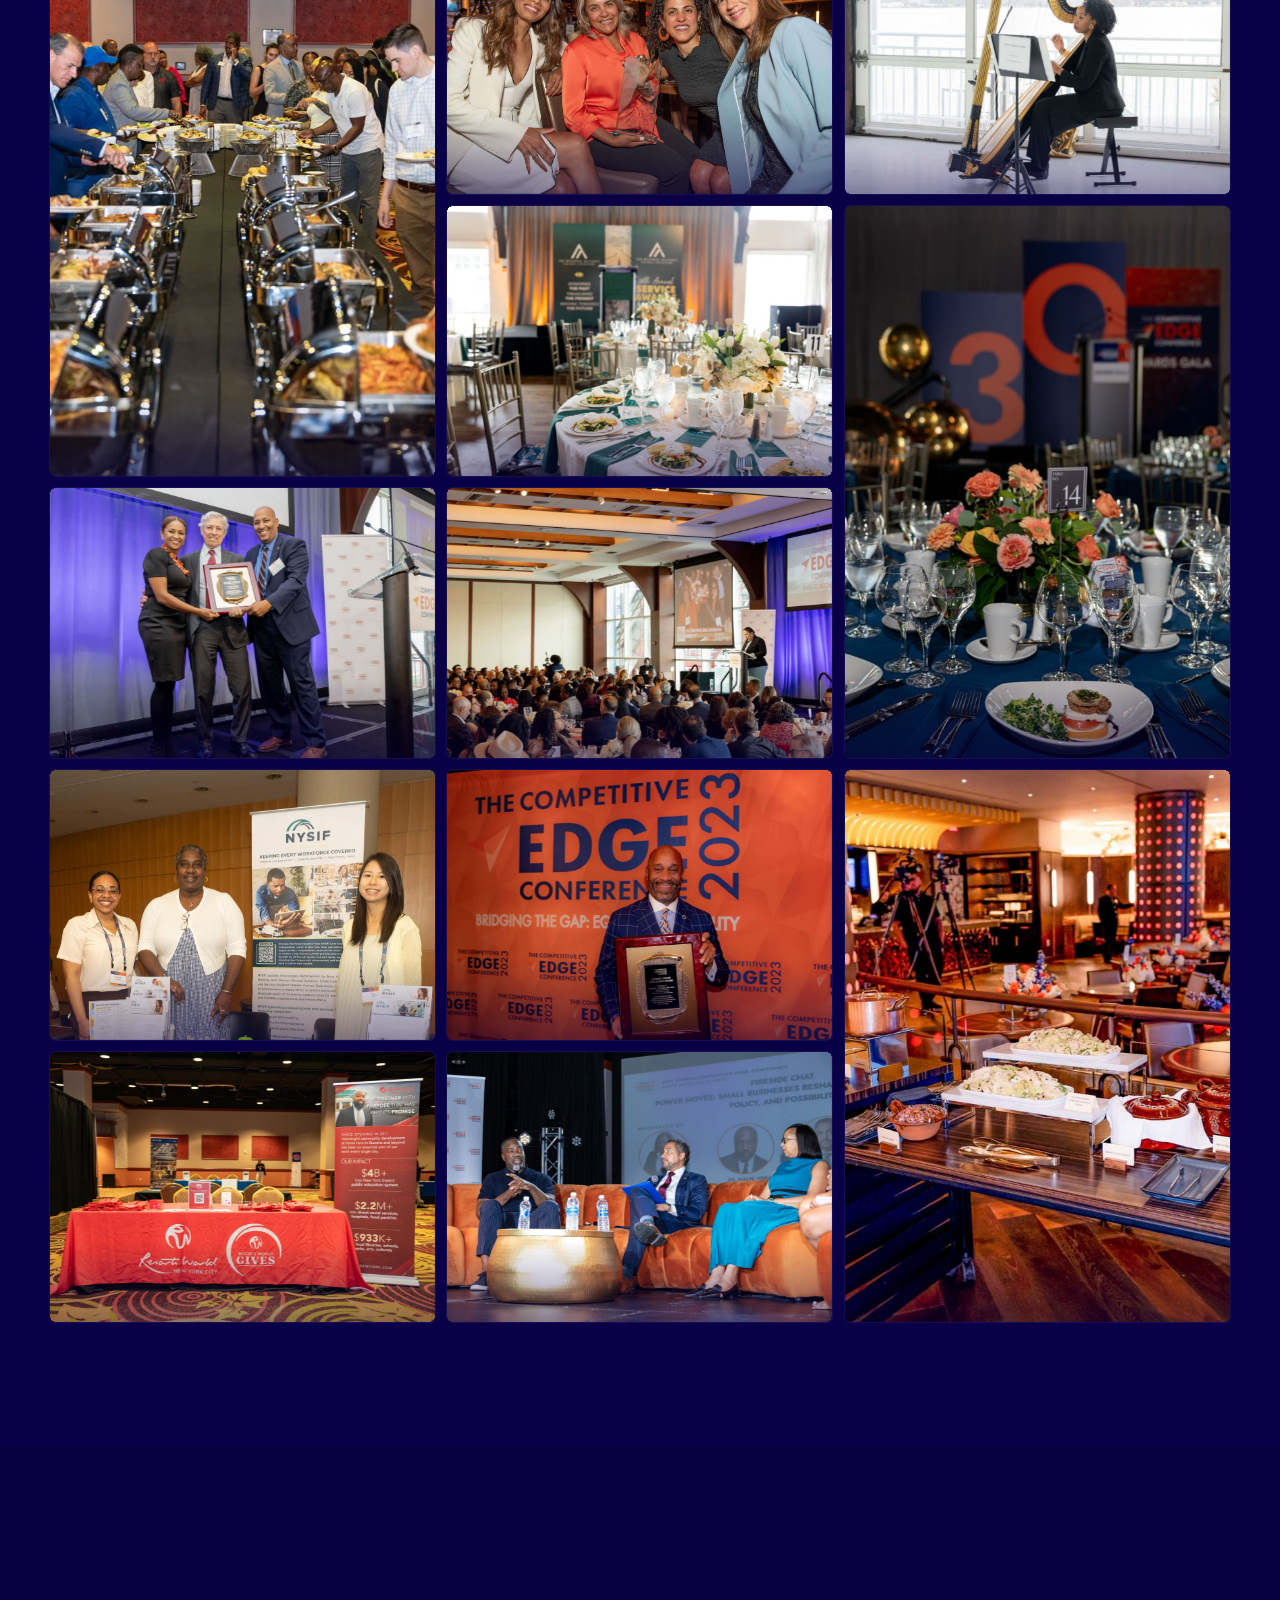
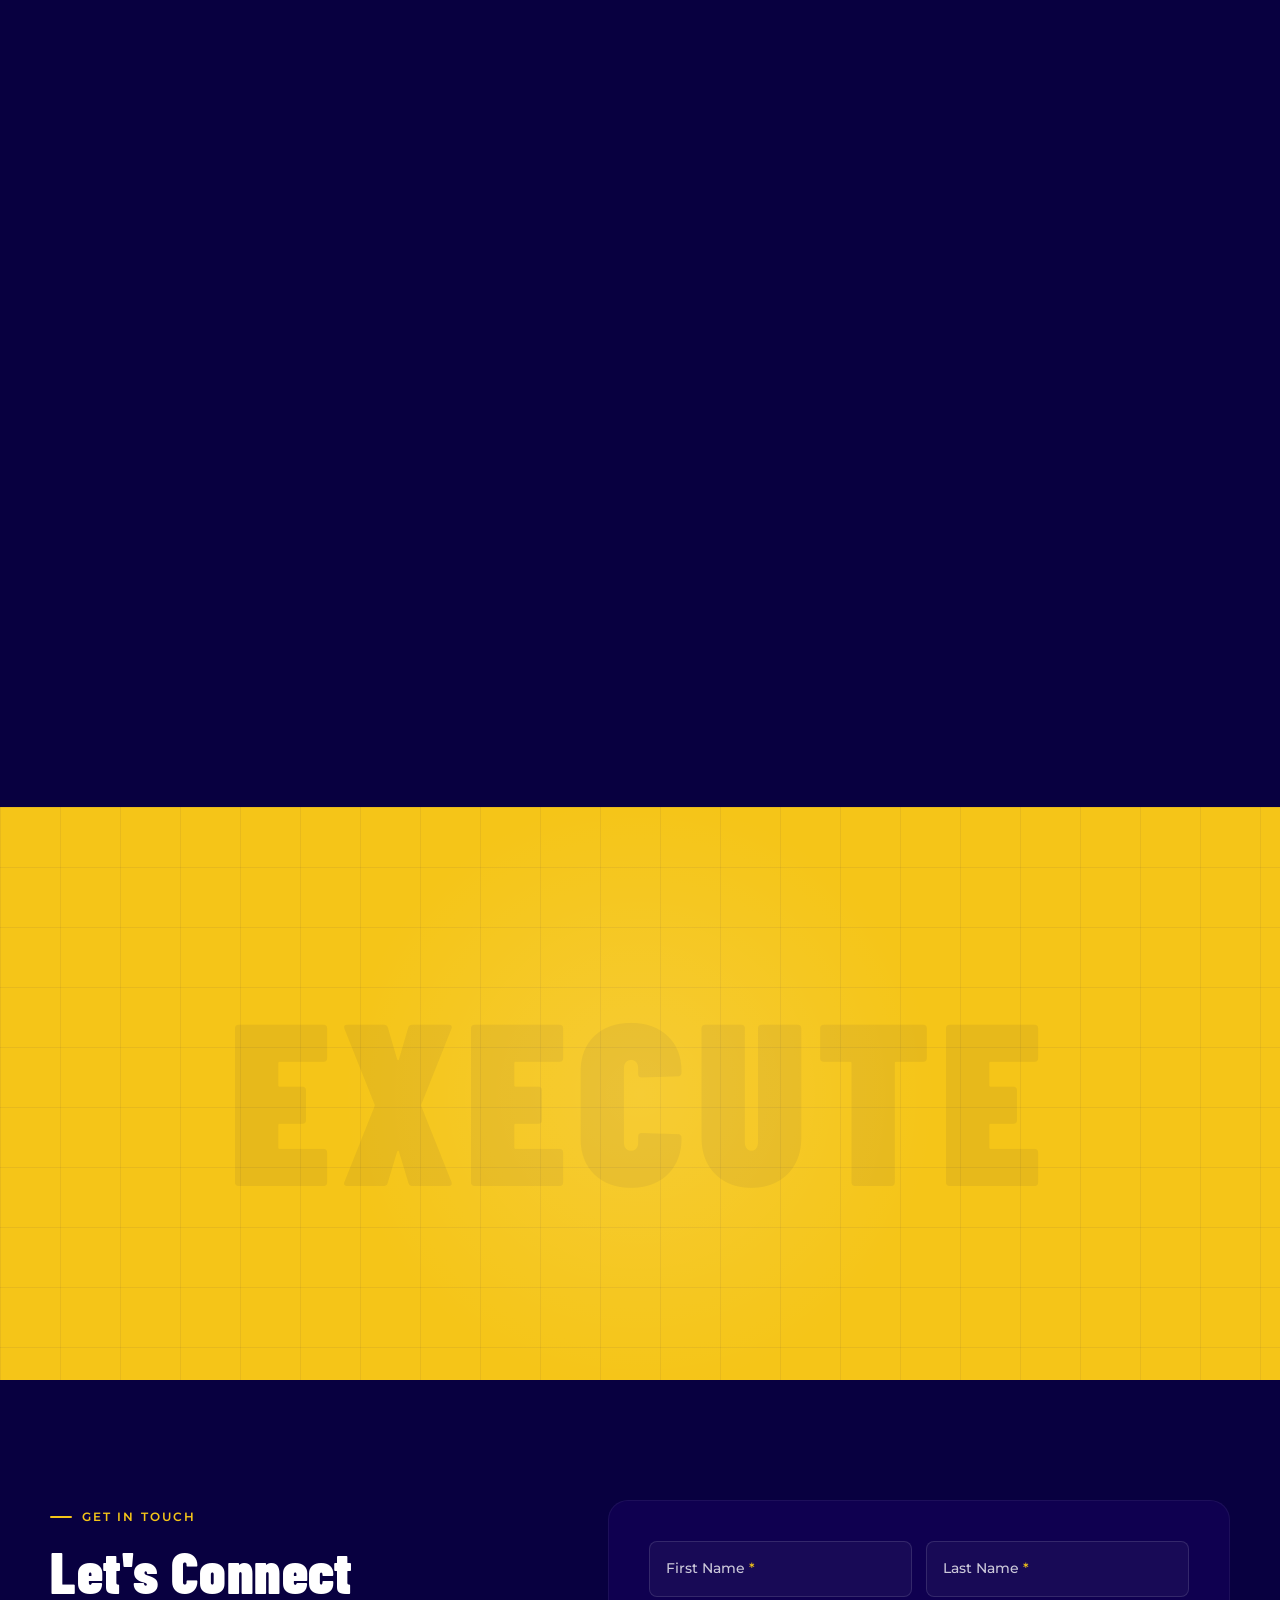
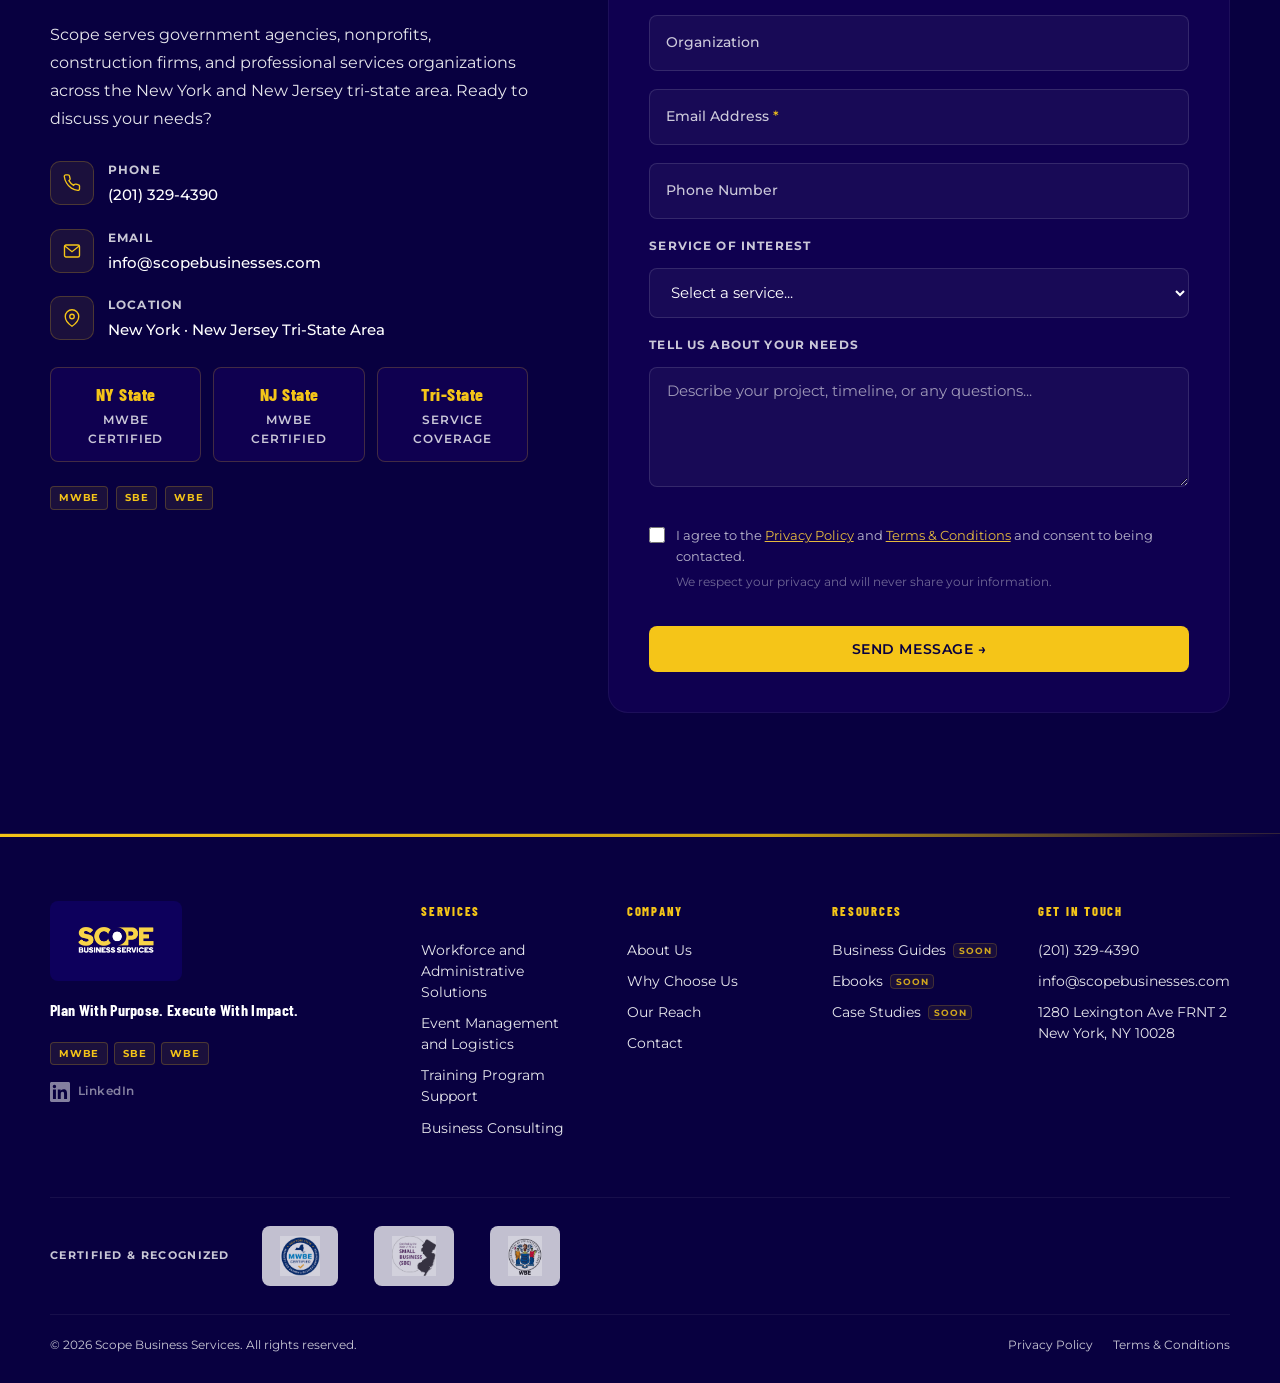
==== commit b42c62fd: "Wire all scheduling CTAs to Calendly booking link Replace index.html#contact and placeholder hrefs o" ====
--- a/index.html
+++ b/index.html
@@ -186,7 +186,7 @@
           Scope Business Services is an MWBE-certified execution partner that connects strategy, funding, people, and operations so agencies, nonprofits, and contractors can move from concept to results.
         </p>
         <div class="hero-actions">
-          <a href="#contact" class="btn btn-gold">Request a Consultation</a>
+          <a href="https://calendly.com/brandon-scopebusinesses/30min" target="_blank" rel="noopener noreferrer" class="btn btn-gold">Request a Consultation</a>
           <a href="#services" class="btn btn-outline">Explore Our Services</a>
         </div>
 
@@ -1042,7 +1042,7 @@
         <h2 class="cta-title">Let's Build Something<br /><em>That Actually Gets Done.</em></h2>
         <p class="cta-body">Whether you need immediate staffing support, event coordination, training facilitation, or a strategic execution partner for your next initiative, Scope is ready to deliver.</p>
         <div class="cta-actions">
-          <a href="#contact" class="btn btn-navy btn-large">Request a Consultation</a>
+          <a href="https://calendly.com/brandon-scopebusinesses/30min" target="_blank" rel="noopener noreferrer" class="btn btn-navy btn-large">Request a Consultation</a>
           <a href="mailto:info@scopebusinesses.com" class="btn btn-navy-outline btn-large">
             <svg viewBox="0 0 20 20" fill="none"><path d="M3 4h14c.55 0 1 .45 1 1v10c0 .55-.45 1-1 1H3c-.55 0-1-.45-1-1V5c0-.55.45-1 1-1z" stroke="currentColor" stroke-width="1.5"/><path d="M2 5l8 6 8-6" stroke="currentColor" stroke-width="1.5"/></svg>
             Email Us Directly
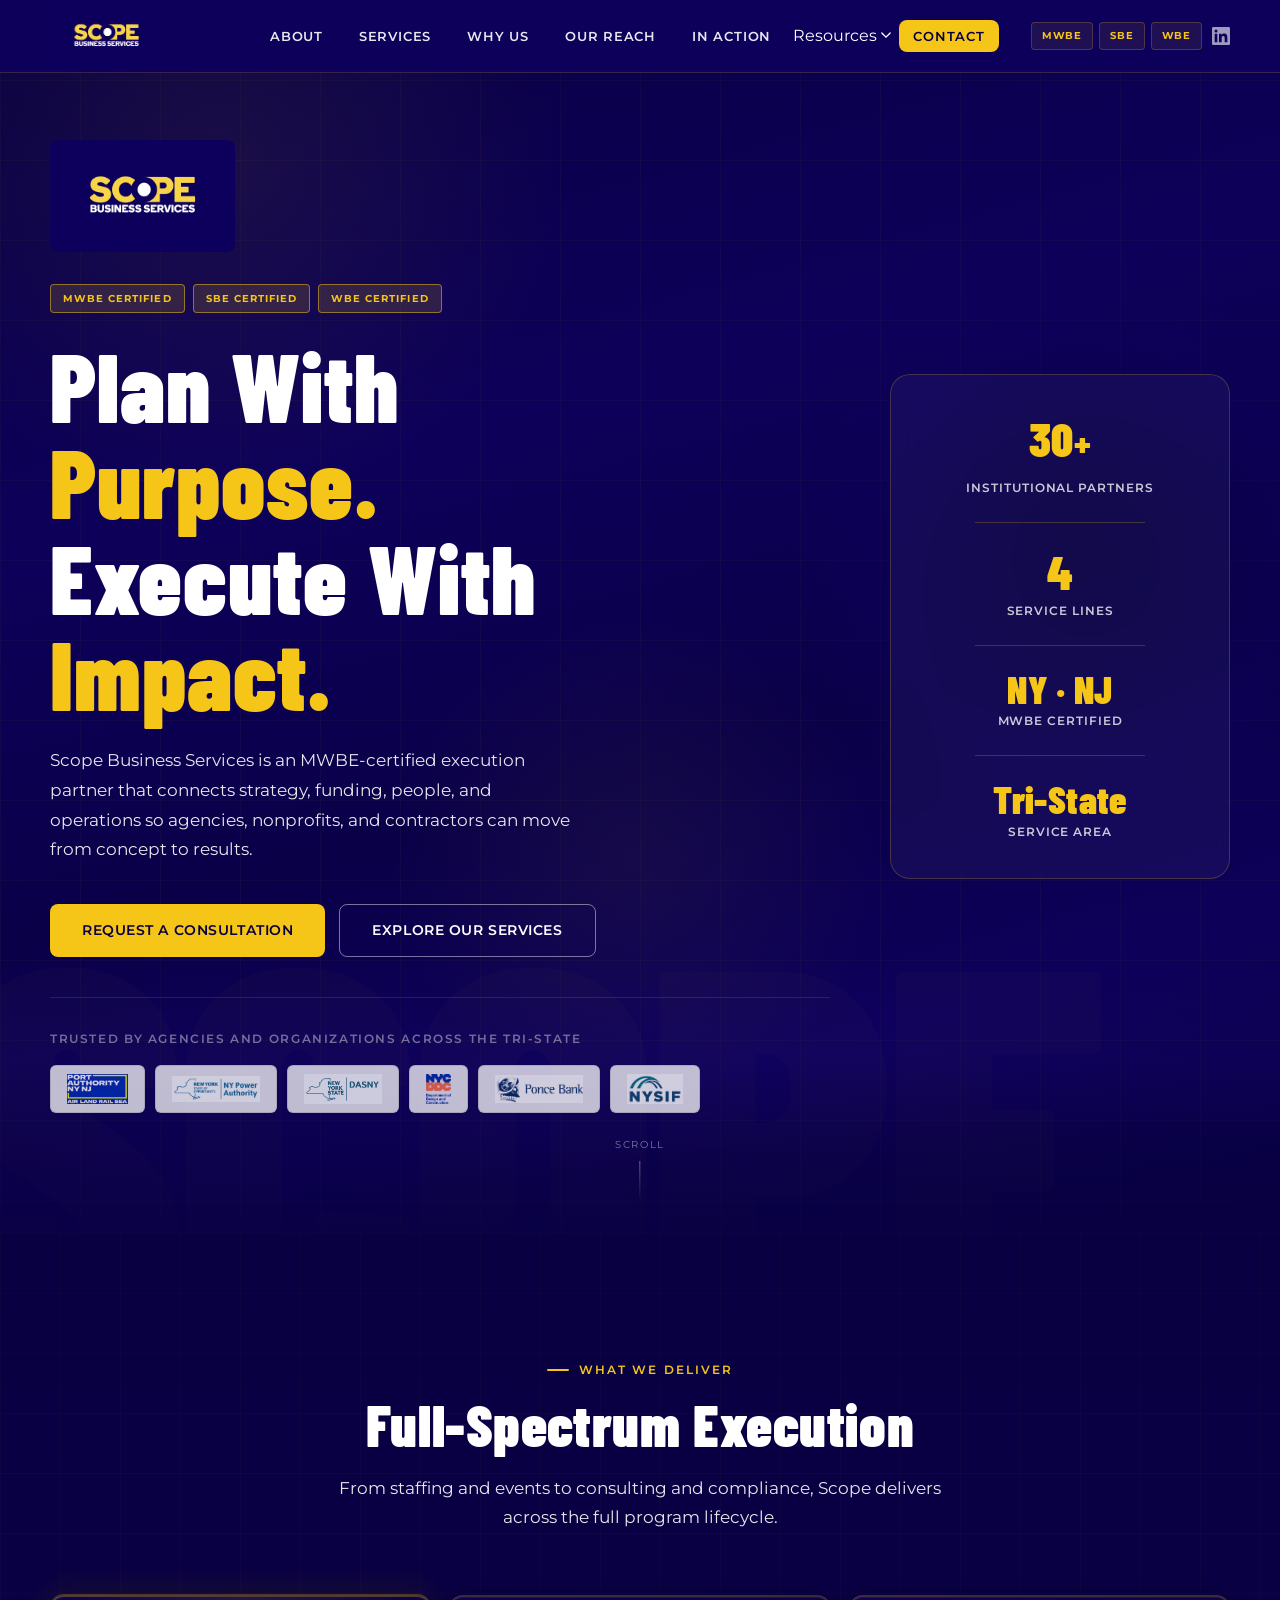
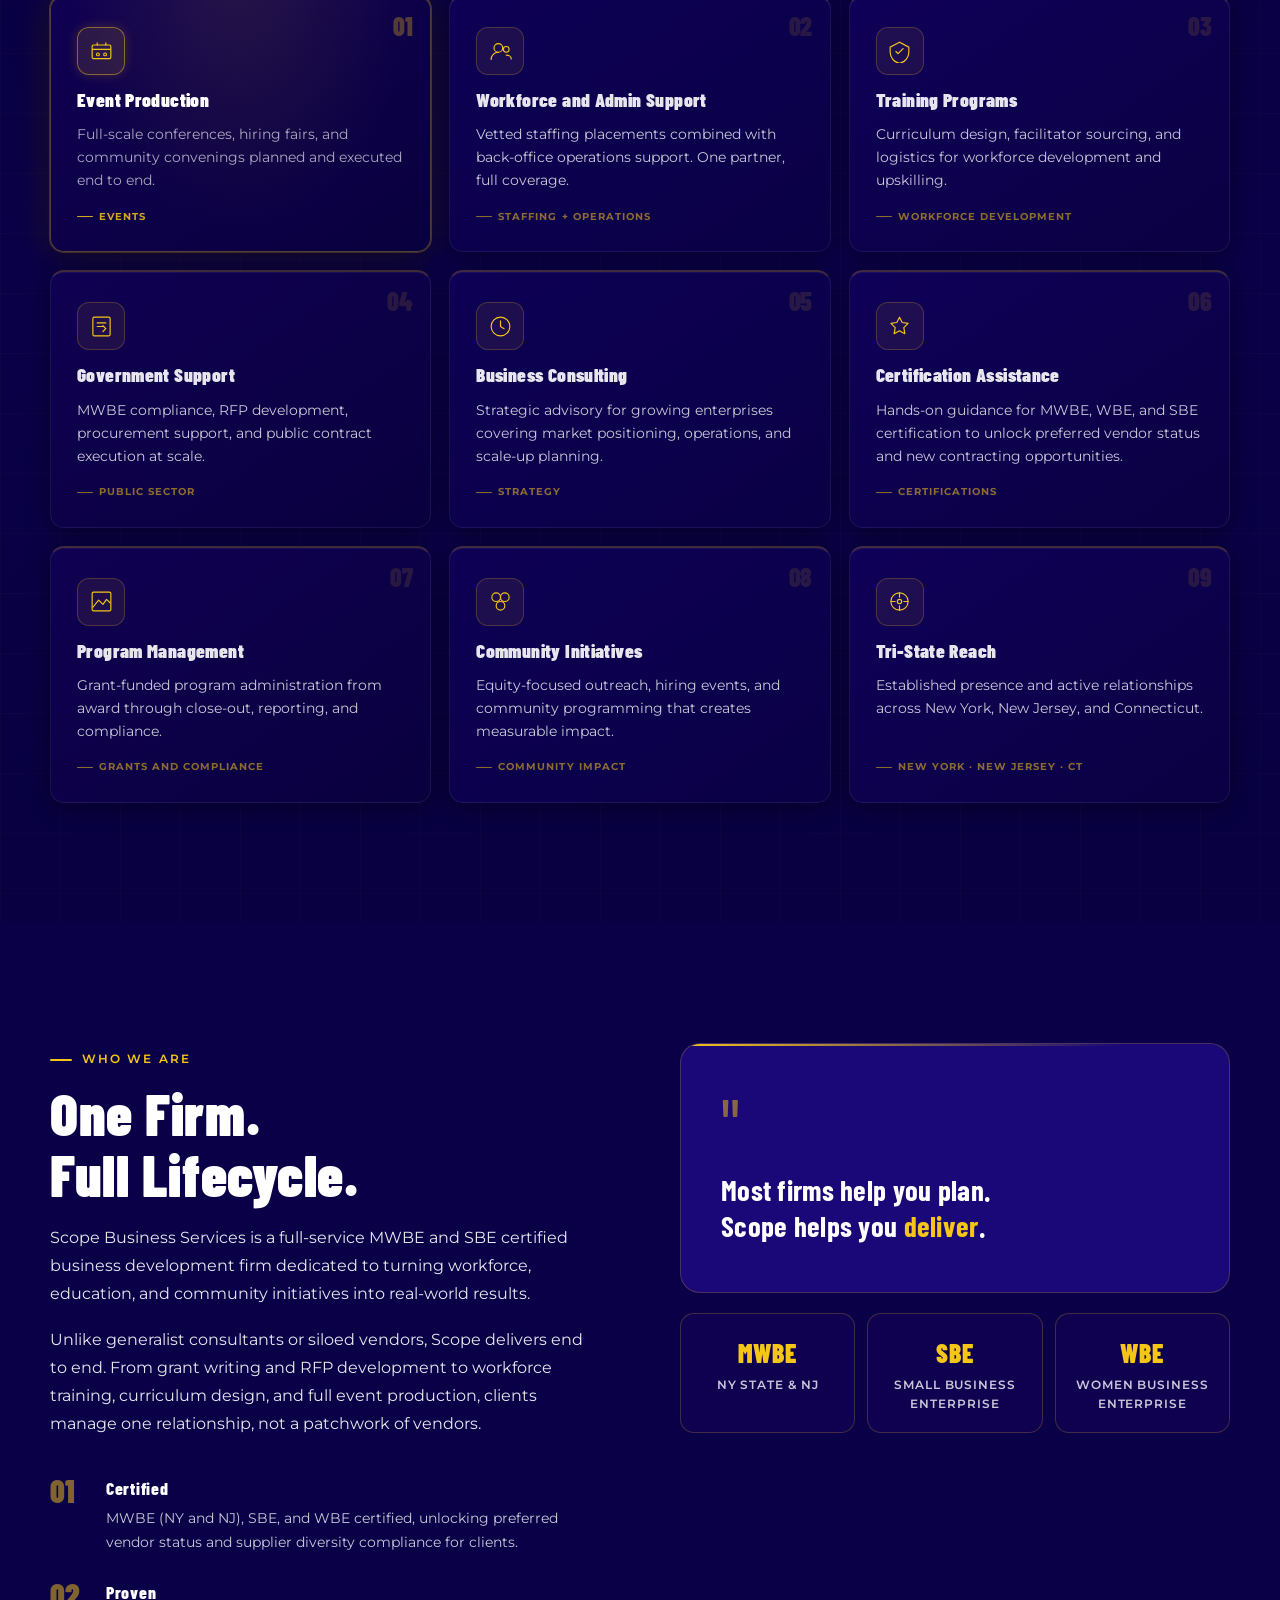
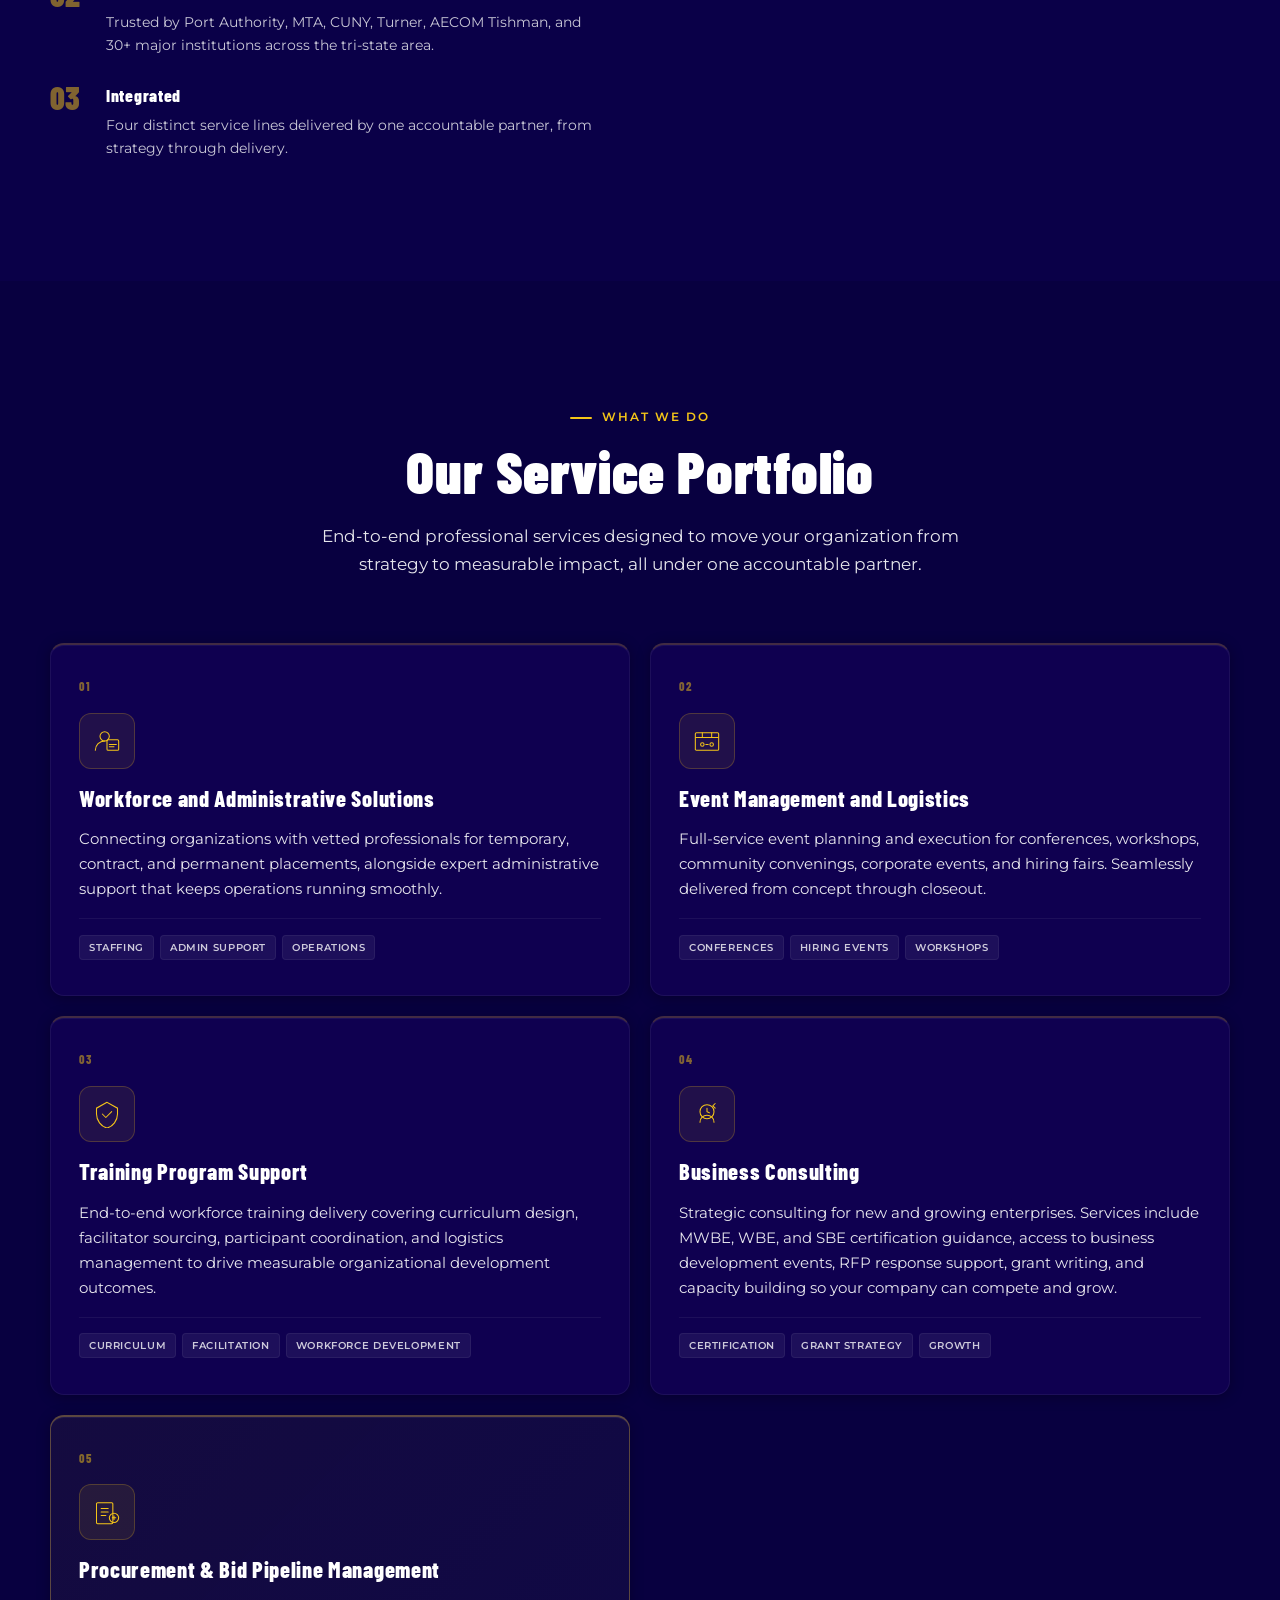
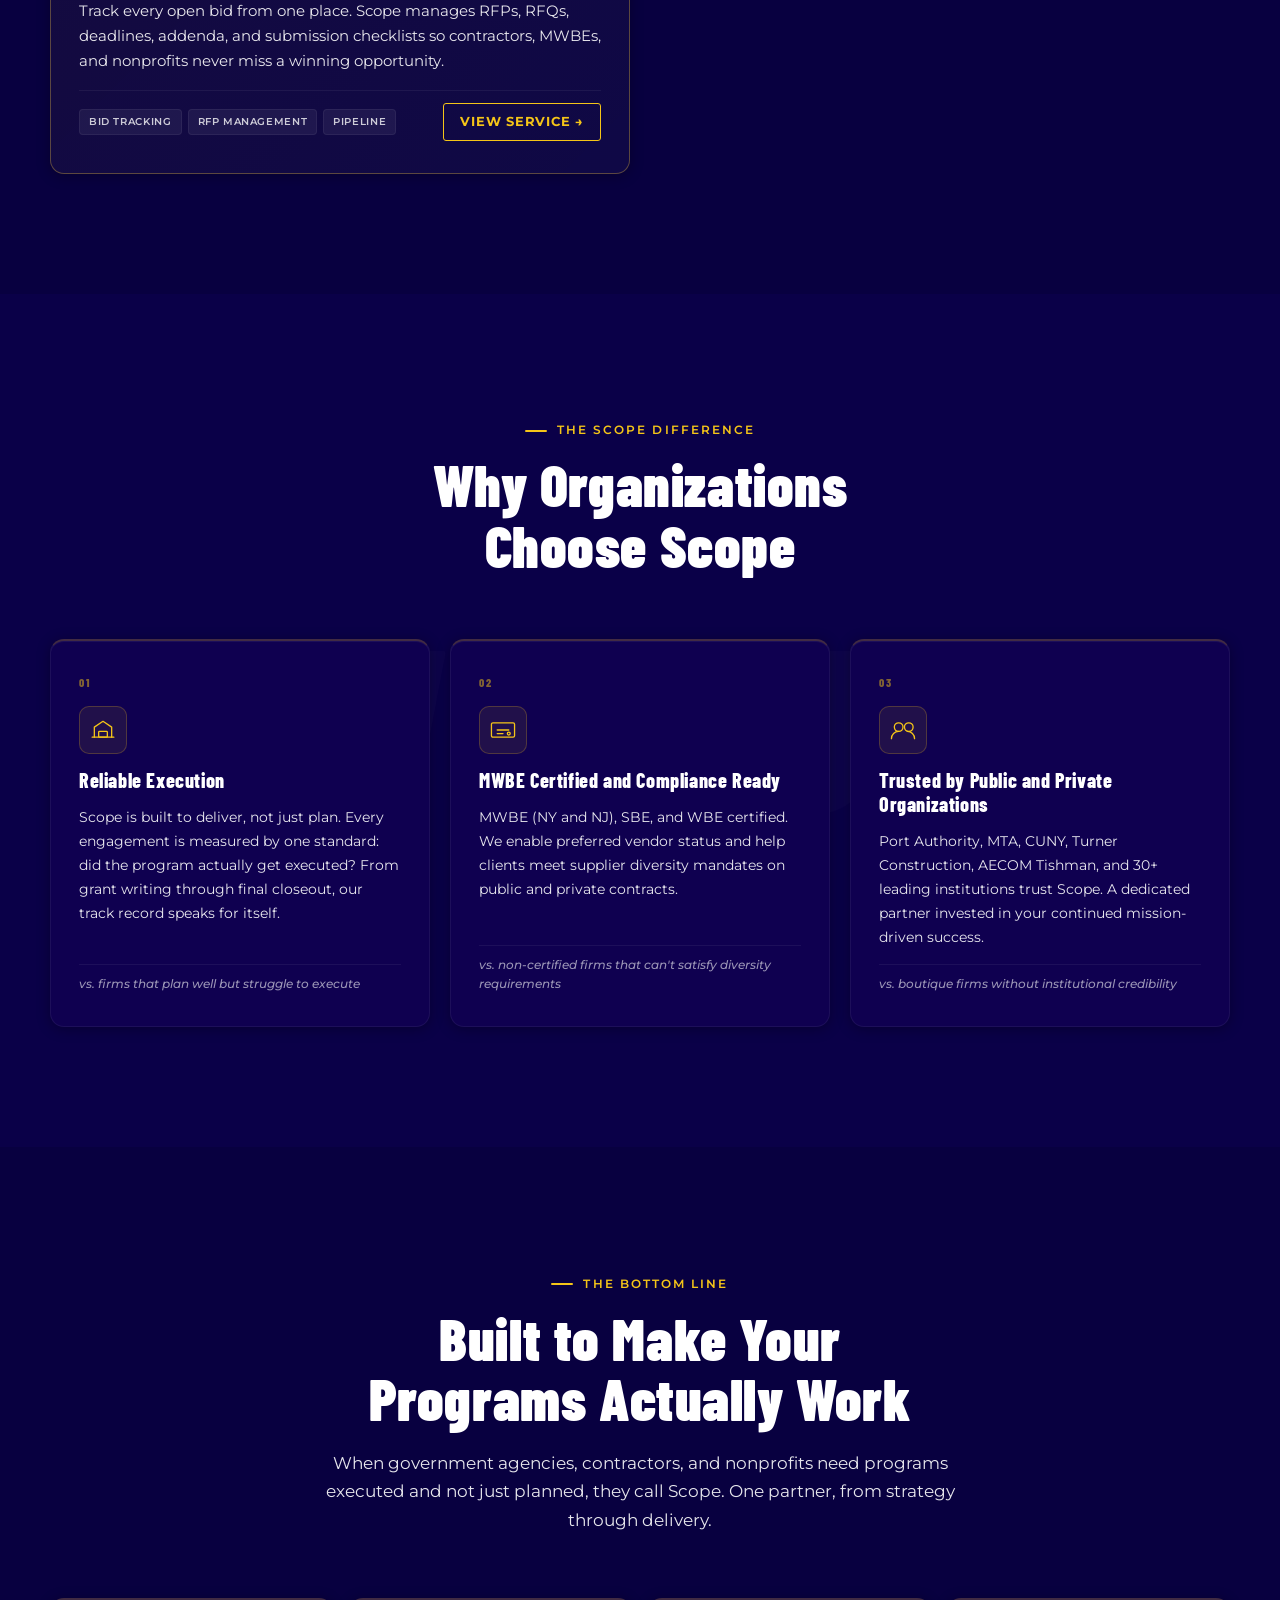
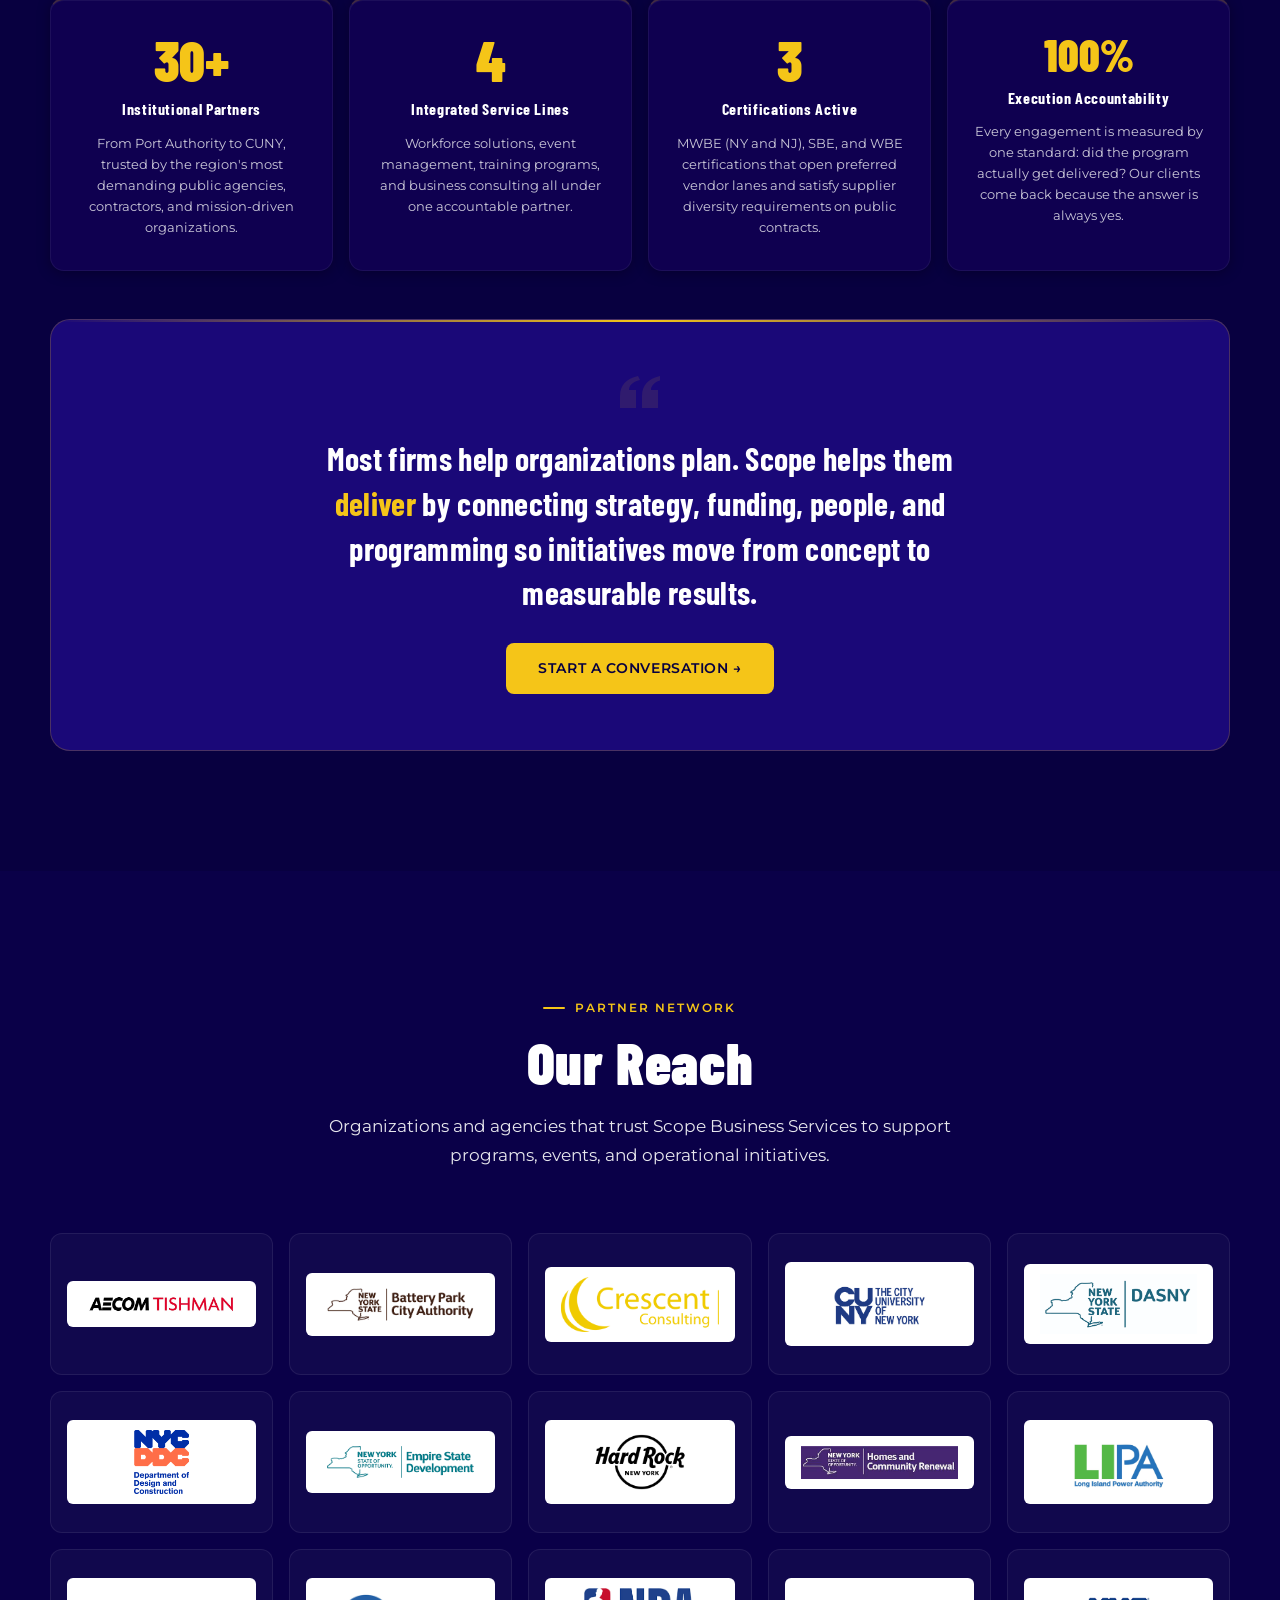
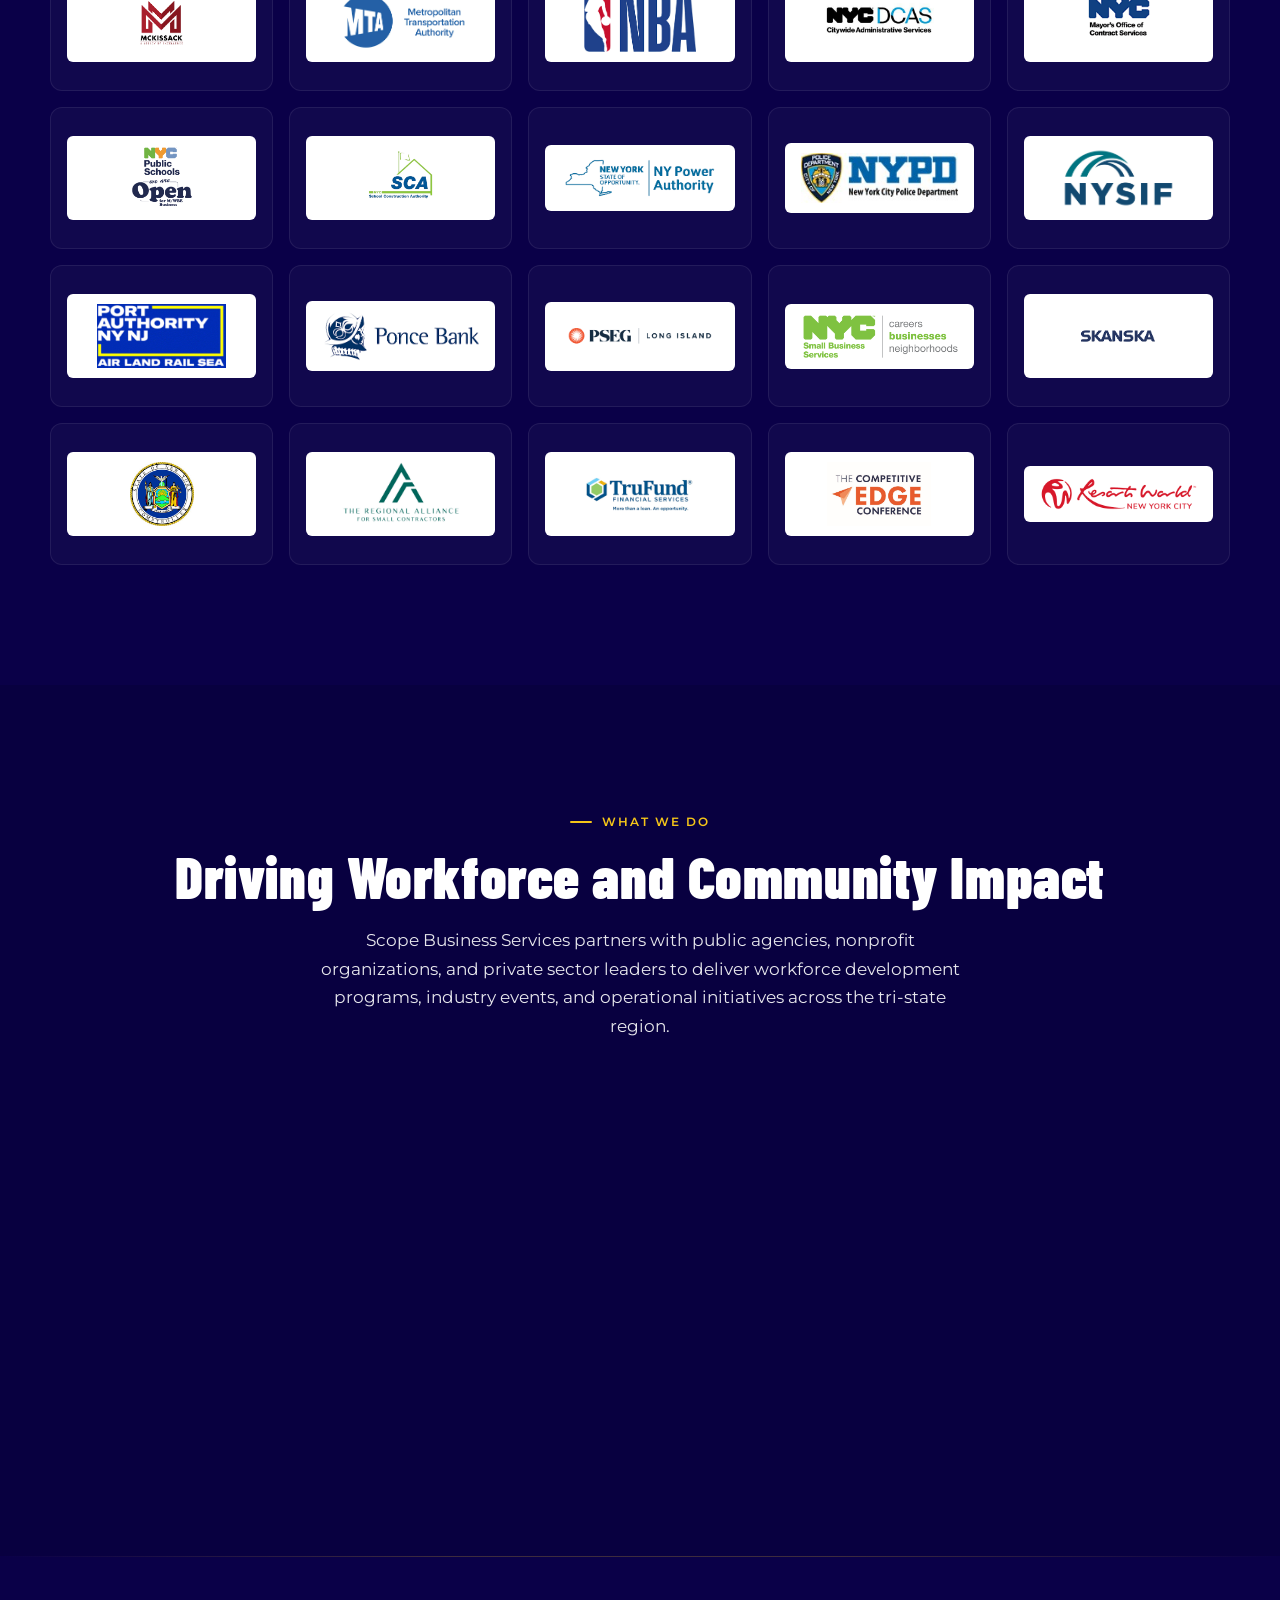
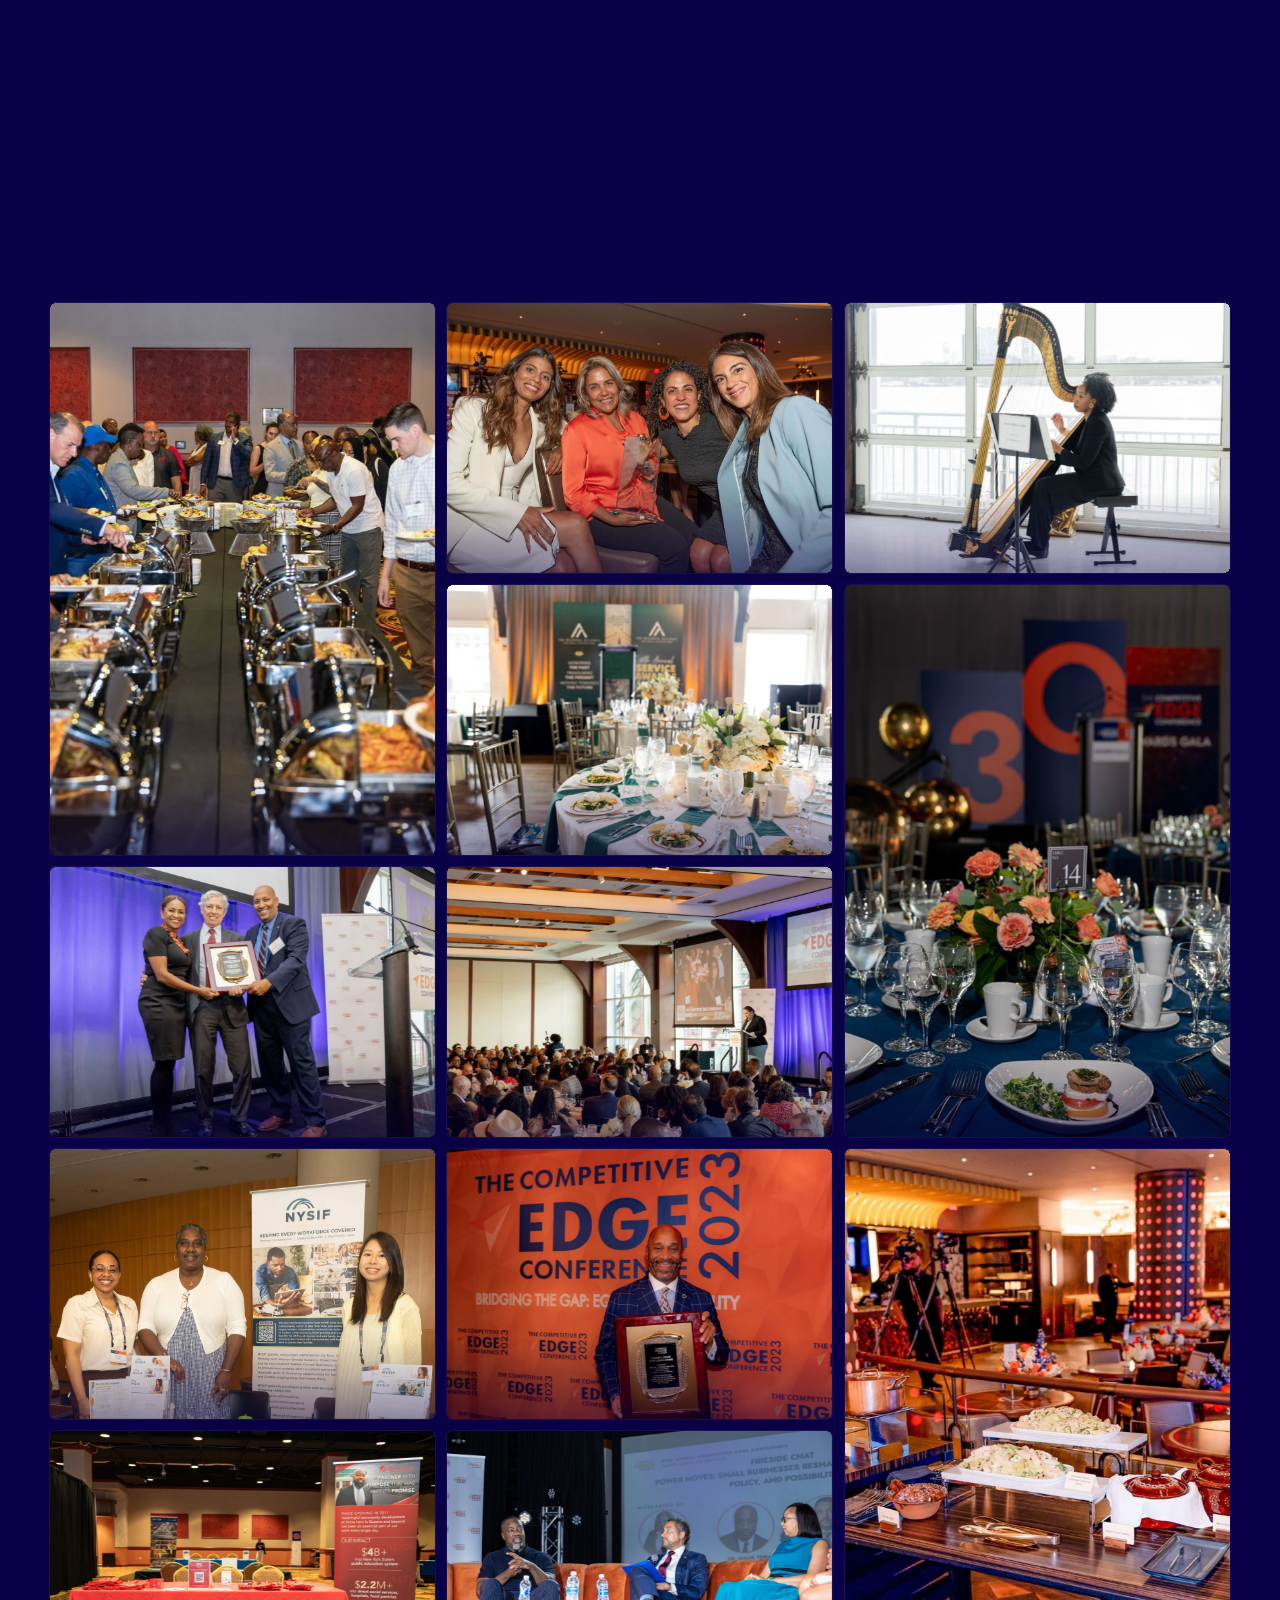
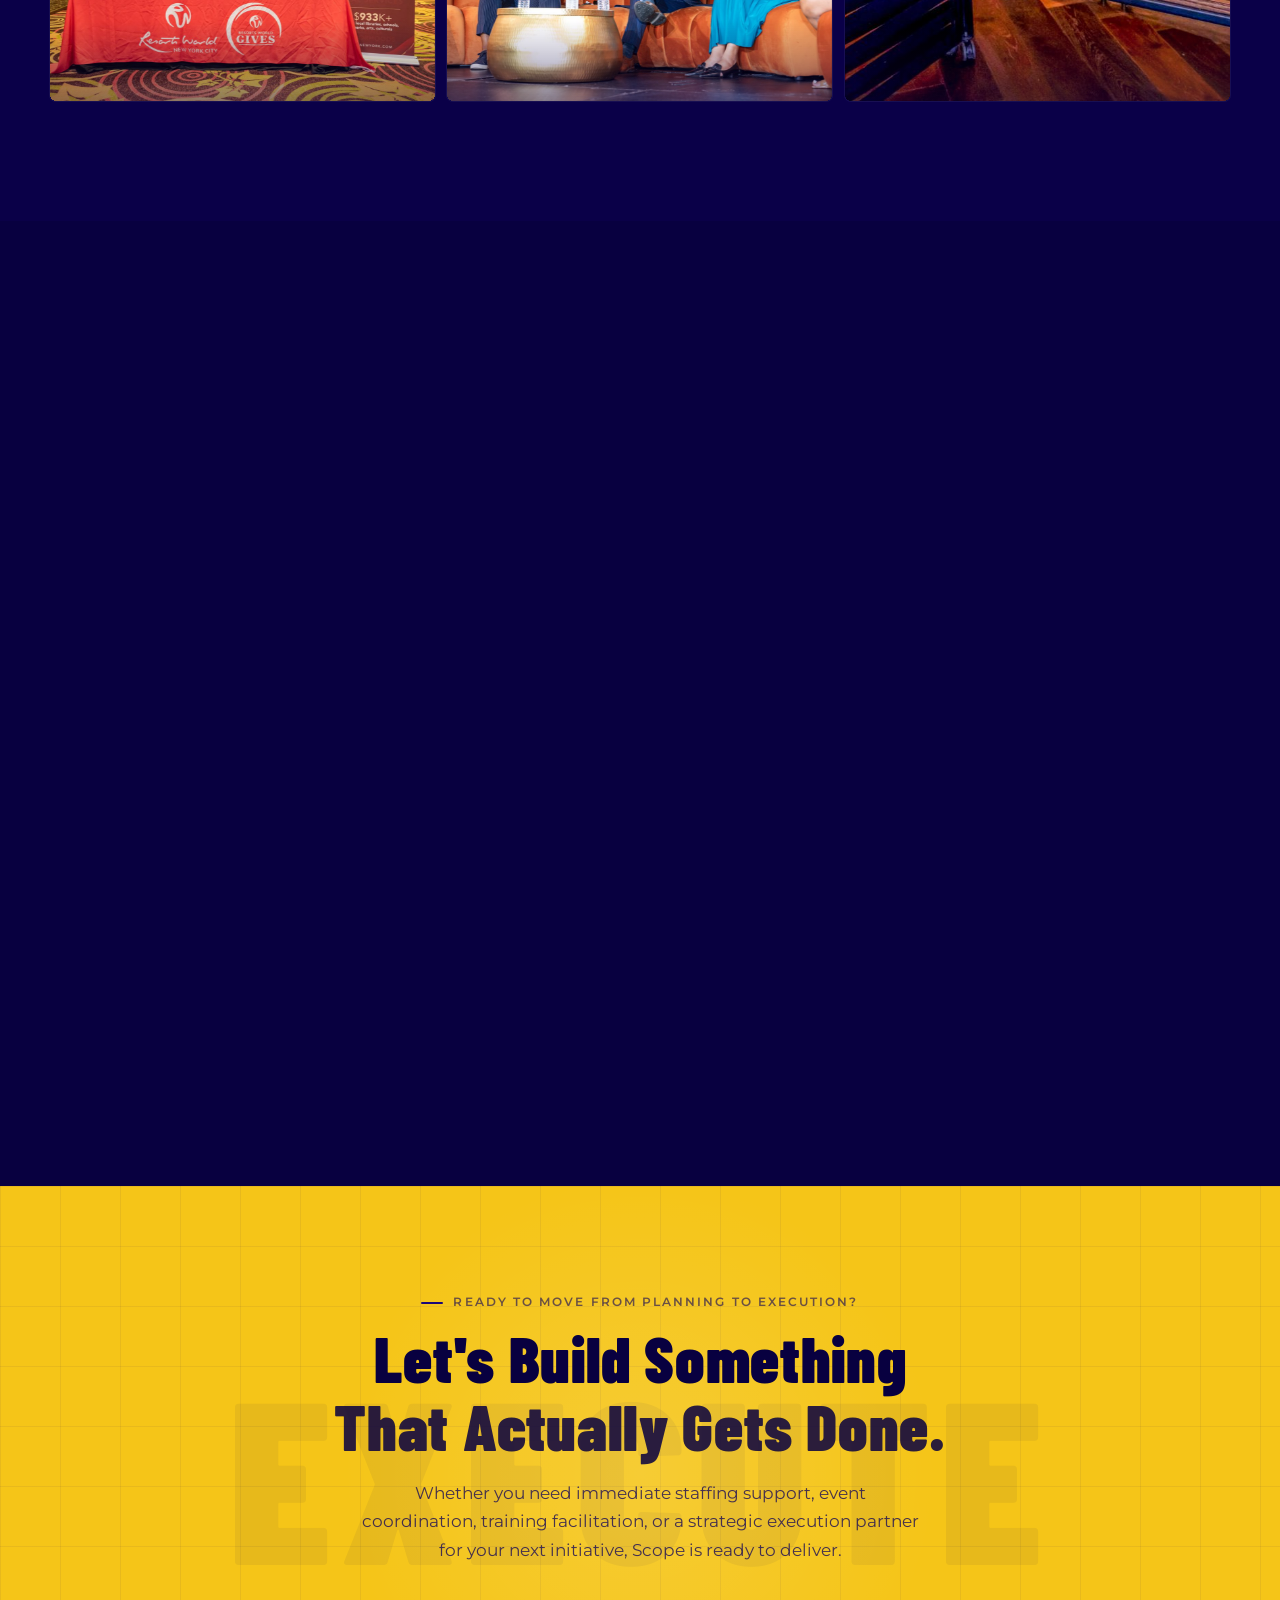
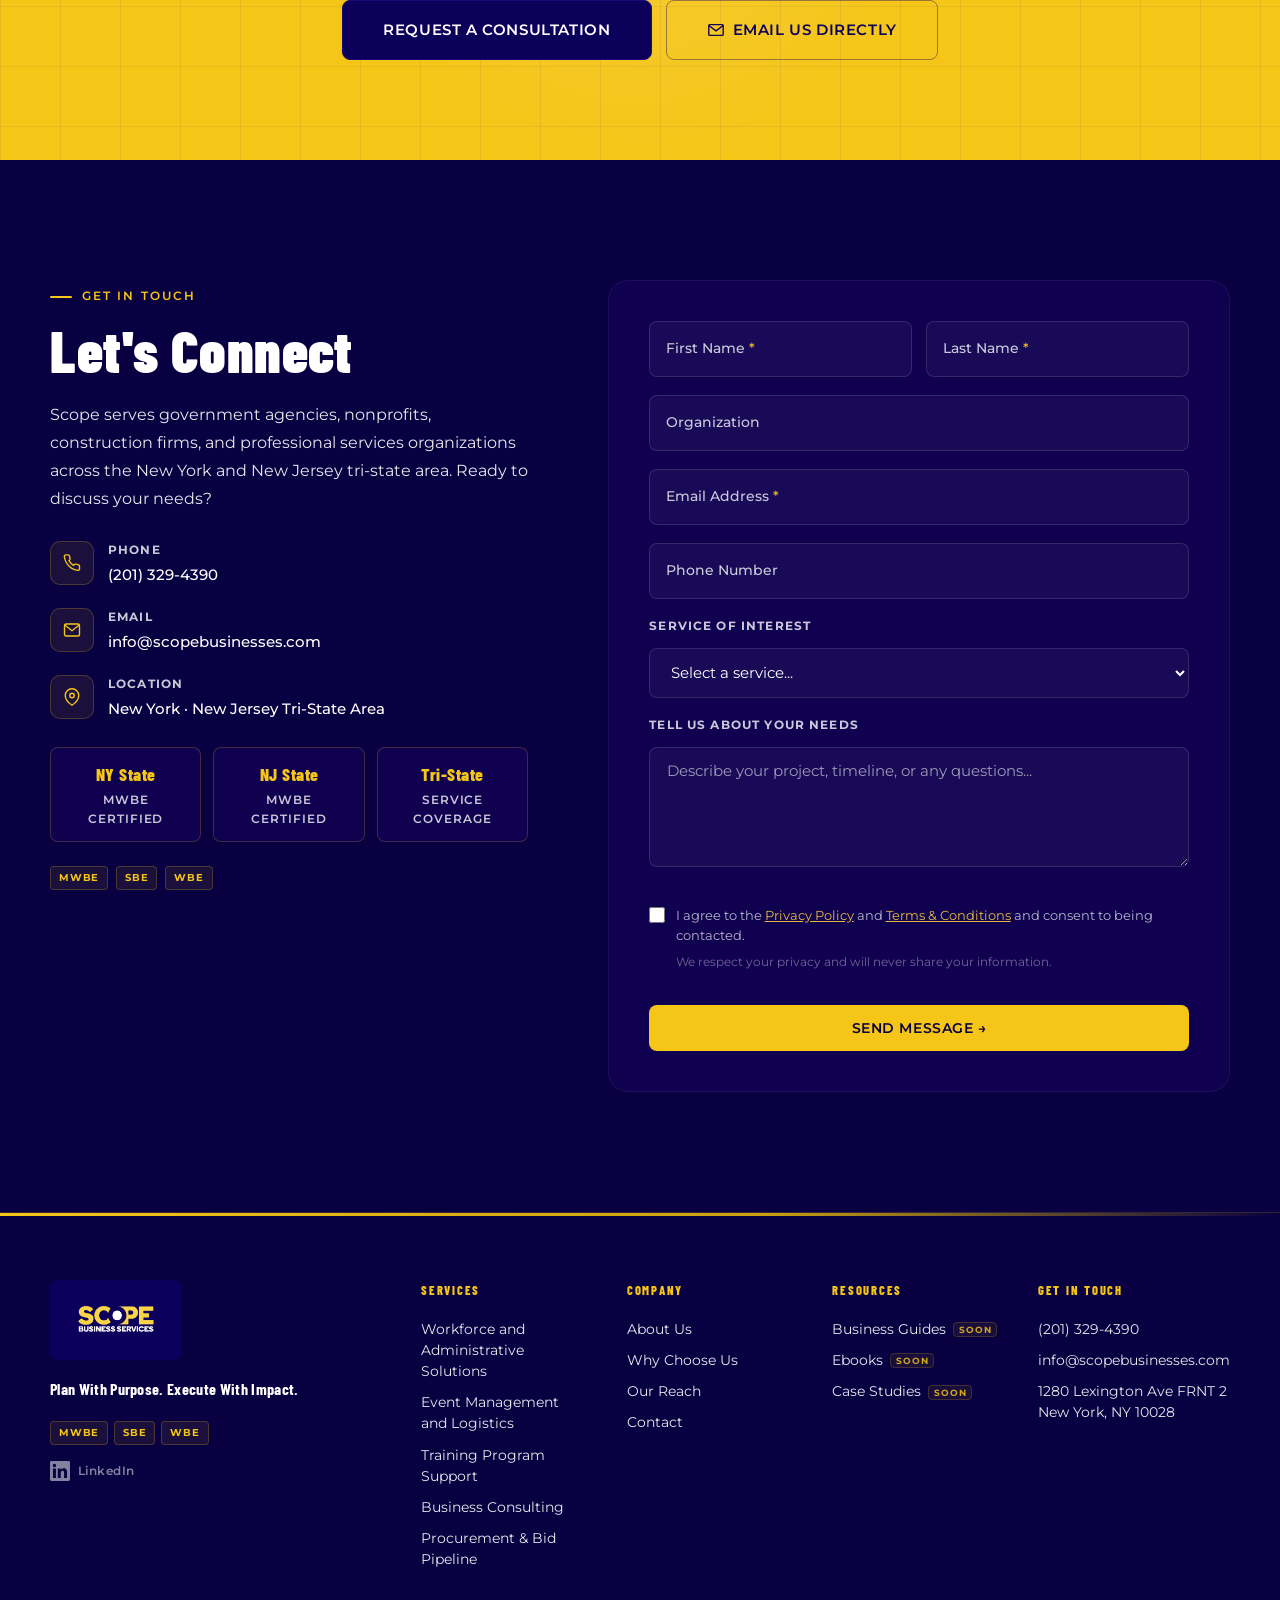
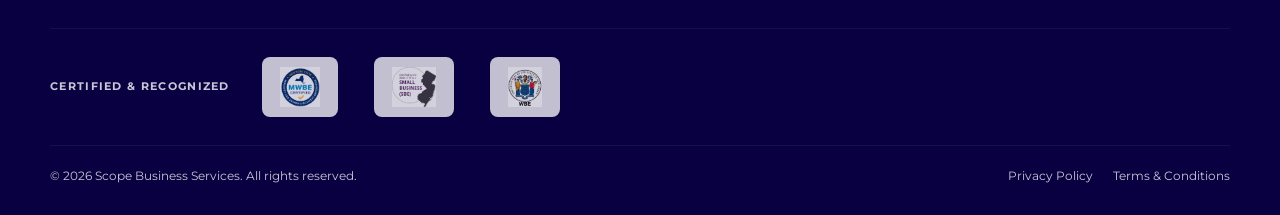
==== commit 6fc419ef: "Add Procurement service card + footer link to homepage Adds a 5th service card (numbered 05) to the " ====
--- a/index.html
+++ b/index.html
@@ -533,6 +533,26 @@
           </div>
         </div>
 
+        <div class="svc-card reveal svc-card--featured">
+          <div class="svc-num">05</div>
+          <div class="svc-icon">
+            <svg viewBox="0 0 48 48" fill="none" xmlns="http://www.w3.org/2000/svg">
+              <rect x="6" y="8" width="28" height="36" rx="2" stroke="currentColor" stroke-width="1.8"/>
+              <path d="M14 18h12M14 24h12M14 30h8" stroke="currentColor" stroke-width="1.8" stroke-linecap="round"/>
+              <circle cx="36" cy="34" r="8" fill="none" stroke="currentColor" stroke-width="1.8"/>
+              <path d="M33 34h6M36 31v6" stroke="currentColor" stroke-width="1.8" stroke-linecap="round"/>
+            </svg>
+          </div>
+          <h3>Procurement &amp; Bid Pipeline Management</h3>
+          <p>Track every open bid from one place. Scope manages RFPs, RFQs, deadlines, addenda, and submission checklists so contractors, MWBEs, and nonprofits never miss a winning opportunity.</p>
+          <div class="svc-bottom">
+            <div class="svc-tags">
+              <span>Bid Tracking</span><span>RFP Management</span><span>Pipeline</span>
+            </div>
+            <a href="/procurement-bid-pipeline-management" class="svc-learn-more">View Service →</a>
+          </div>
+        </div>
+
       </div>
     </div>
   </section>
@@ -1200,6 +1220,7 @@
             <li><a href="#services">Event Management and Logistics</a></li>
             <li><a href="#services">Training Program Support</a></li>
             <li><a href="#services">Business Consulting</a></li>
+            <li><a href="/procurement-bid-pipeline-management">Procurement &amp; Bid Pipeline</a></li>
           </ul>
         </div>
         <div class="footer-col">
--- a/styles.css
+++ b/styles.css
@@ -1319,6 +1319,31 @@
   opacity: 1;
   transform: translateX(4px);
 }
+.svc-learn-more {
+  display: inline-flex;
+  align-items: center;
+  gap: .4rem;
+  font-family: var(--font-body);
+  font-size: .8rem;
+  font-weight: 700;
+  letter-spacing: .06em;
+  text-transform: uppercase;
+  color: var(--gold);
+  text-decoration: none;
+  border: 1px solid var(--gold);
+  padding: .45rem 1rem;
+  border-radius: 3px;
+  transition: background .2s, color .2s;
+  white-space: nowrap;
+}
+.svc-learn-more:hover {
+  background: var(--gold);
+  color: var(--navy);
+}
+.svc-card--featured {
+  border-color: rgba(229,185,62,.35);
+  background: linear-gradient(135deg, rgba(229,185,62,.06) 0%, rgba(255,255,255,.03) 100%);
+}
 
 /* ════════════════════════════════════
    WHY CHOOSE US
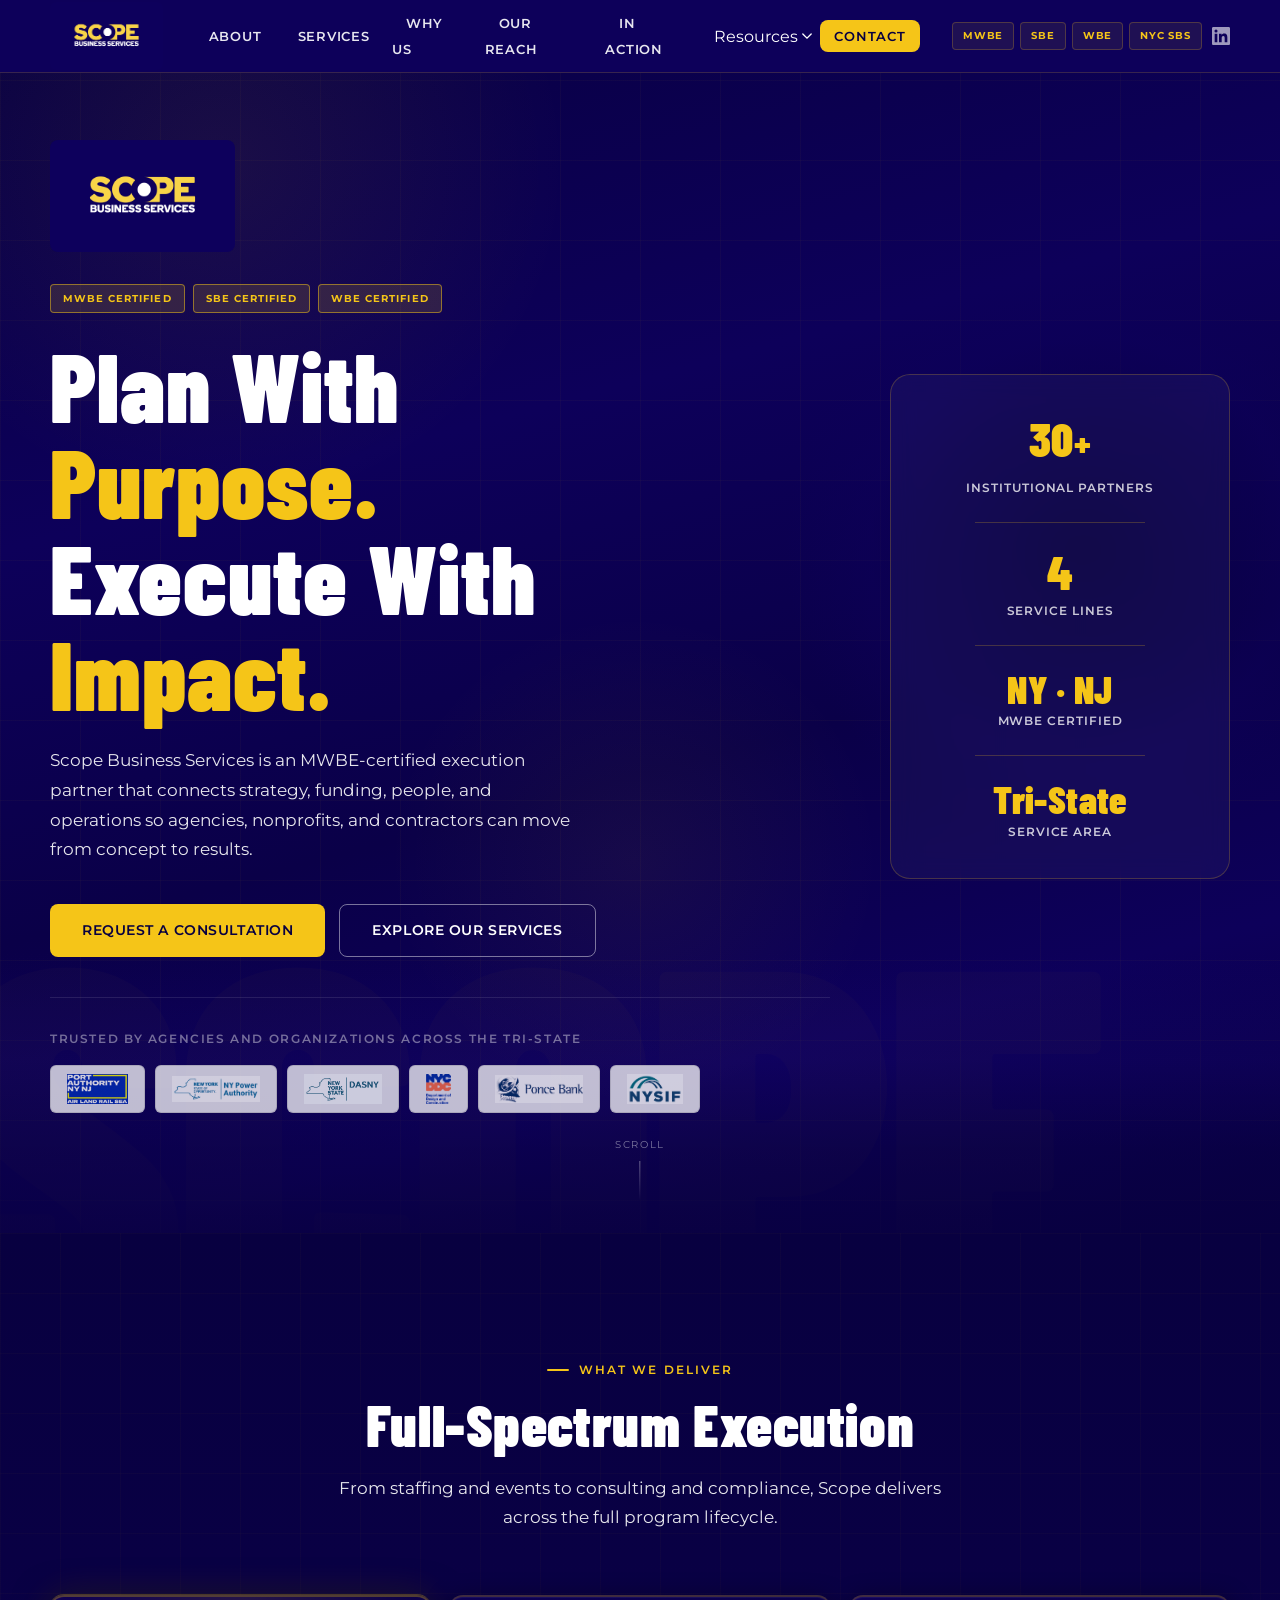
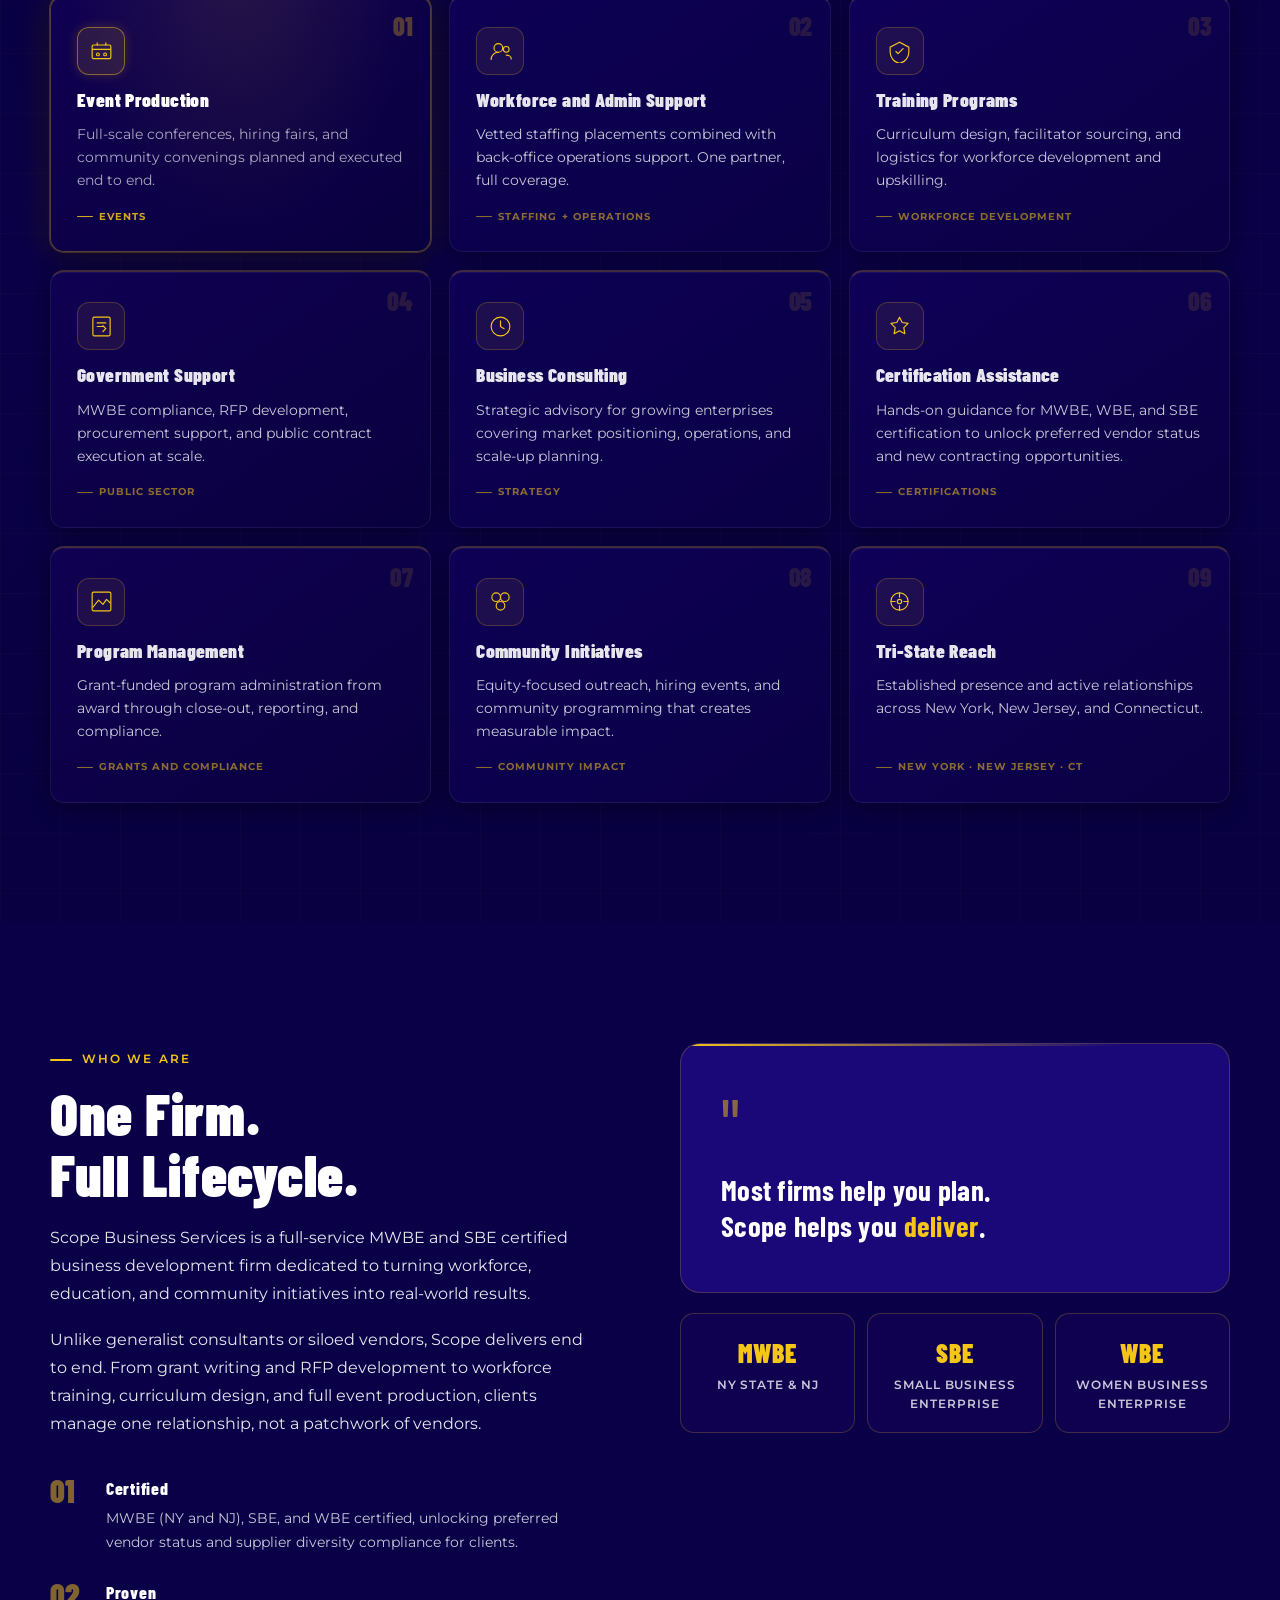
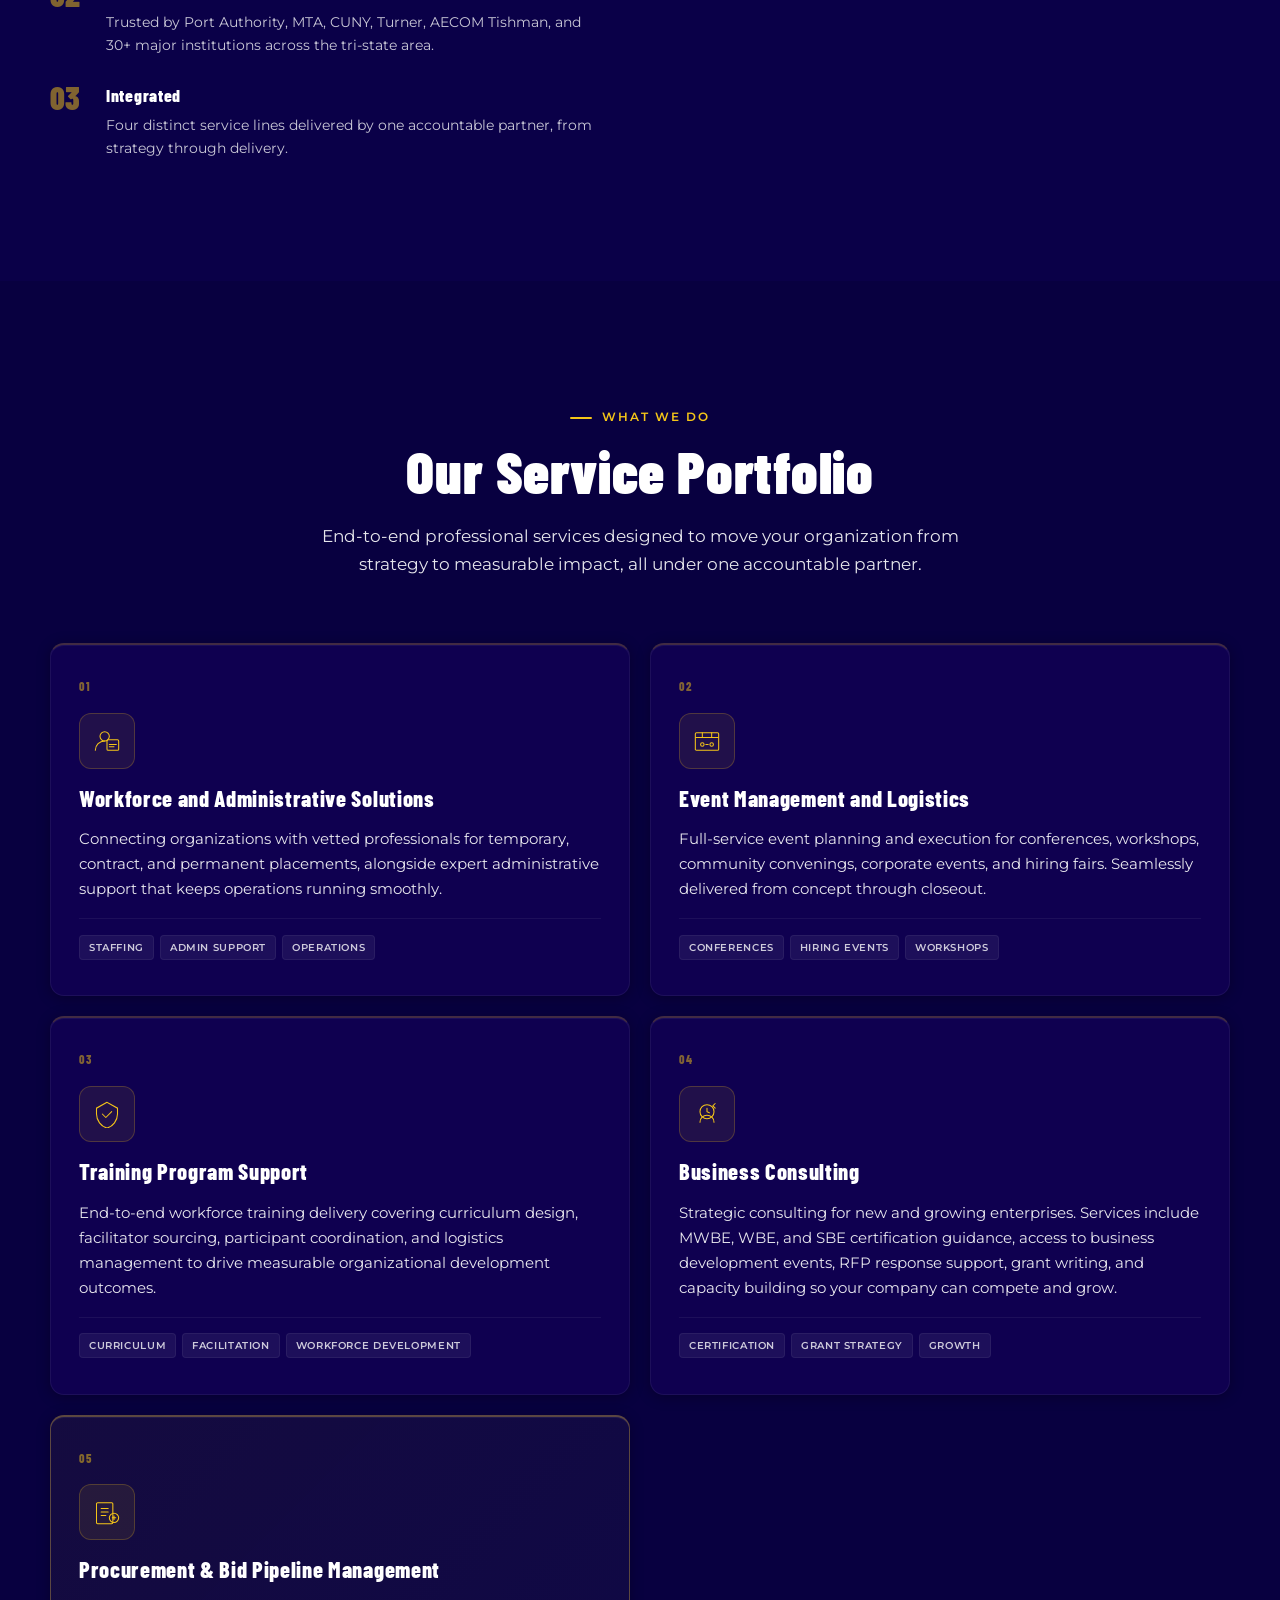
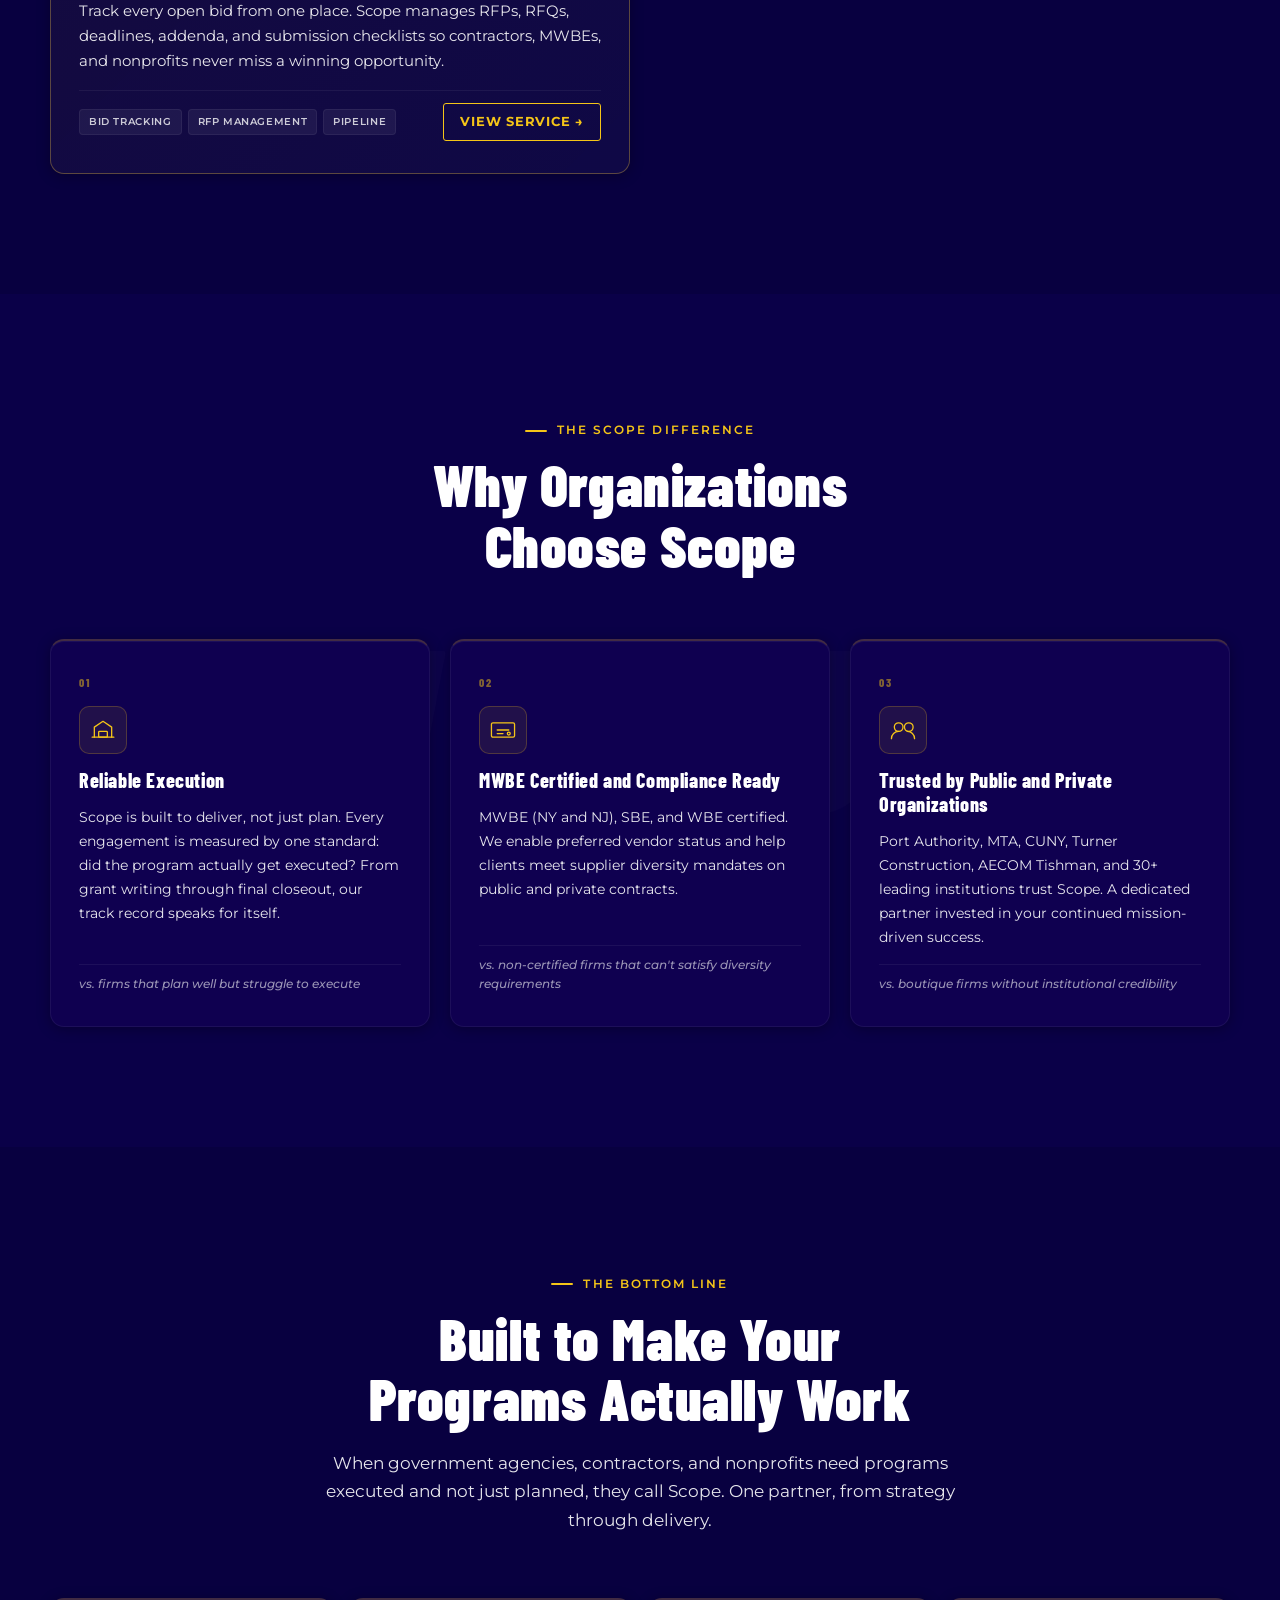
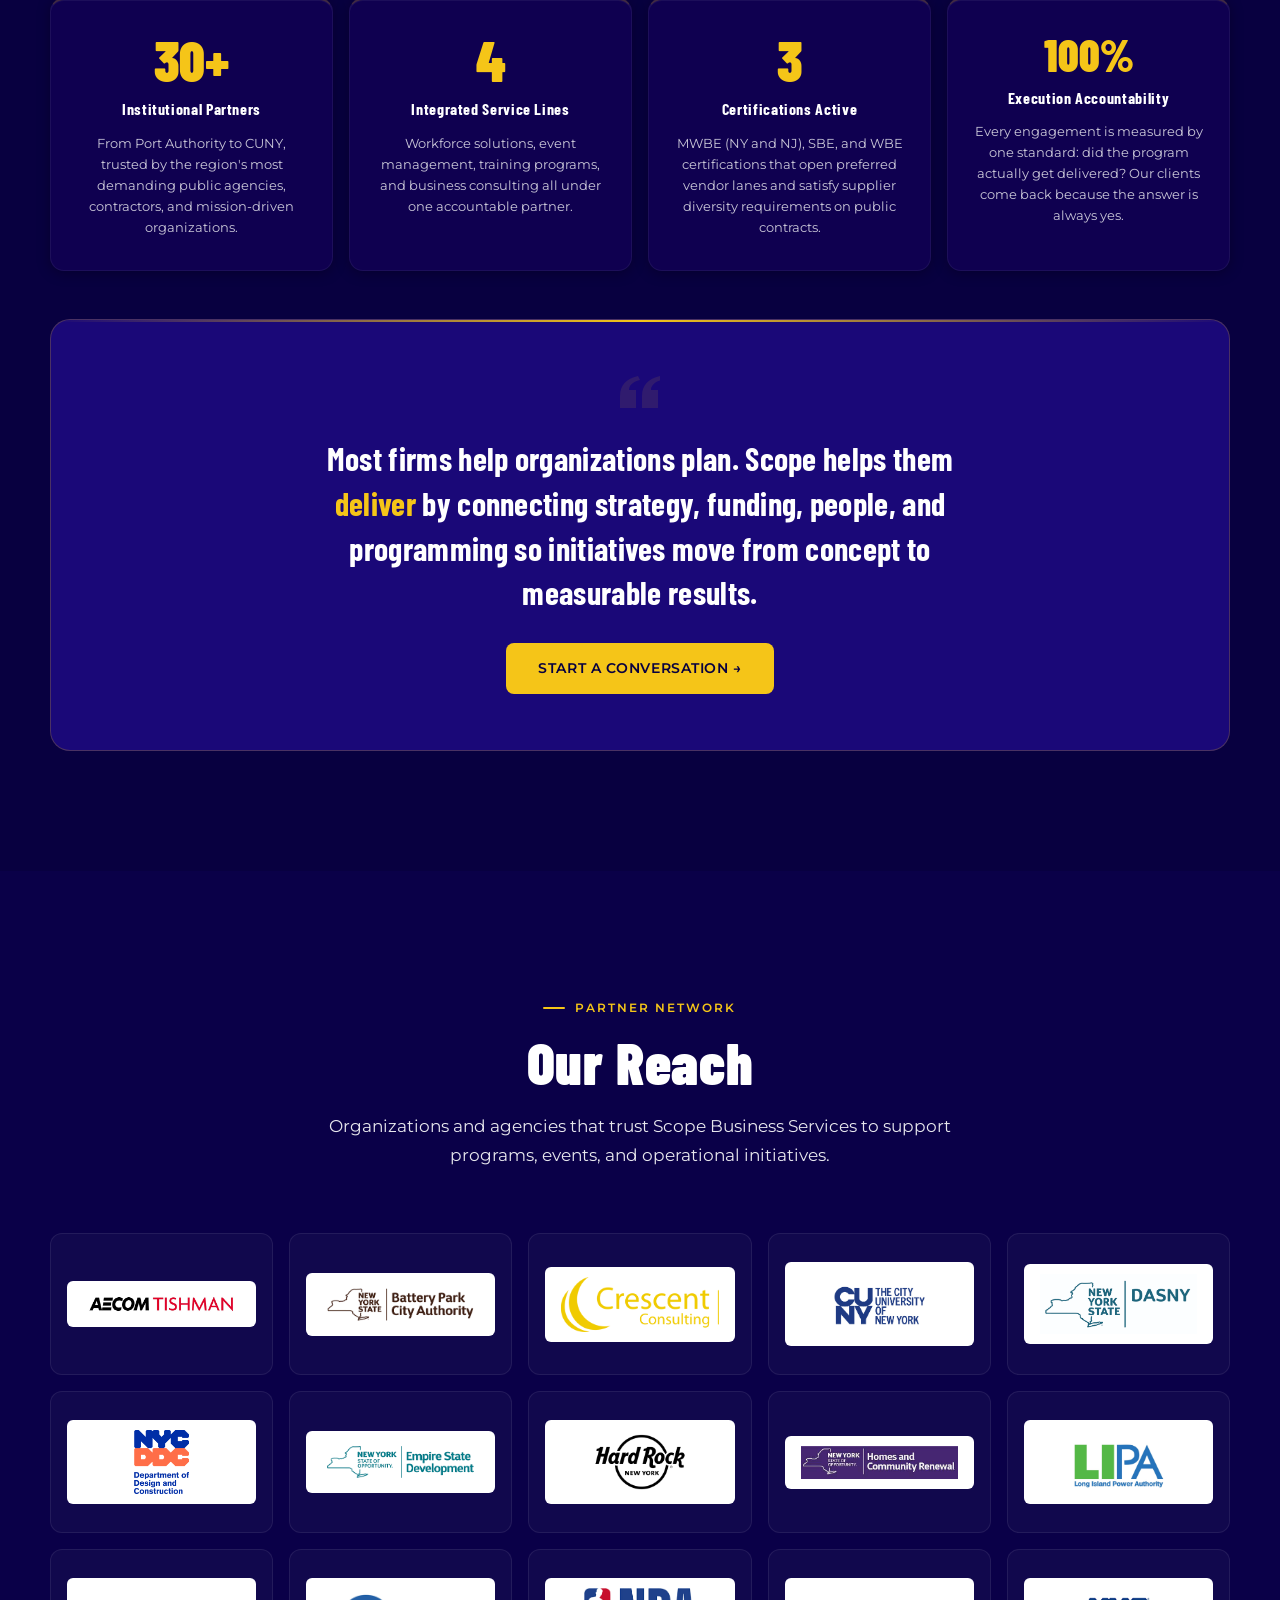
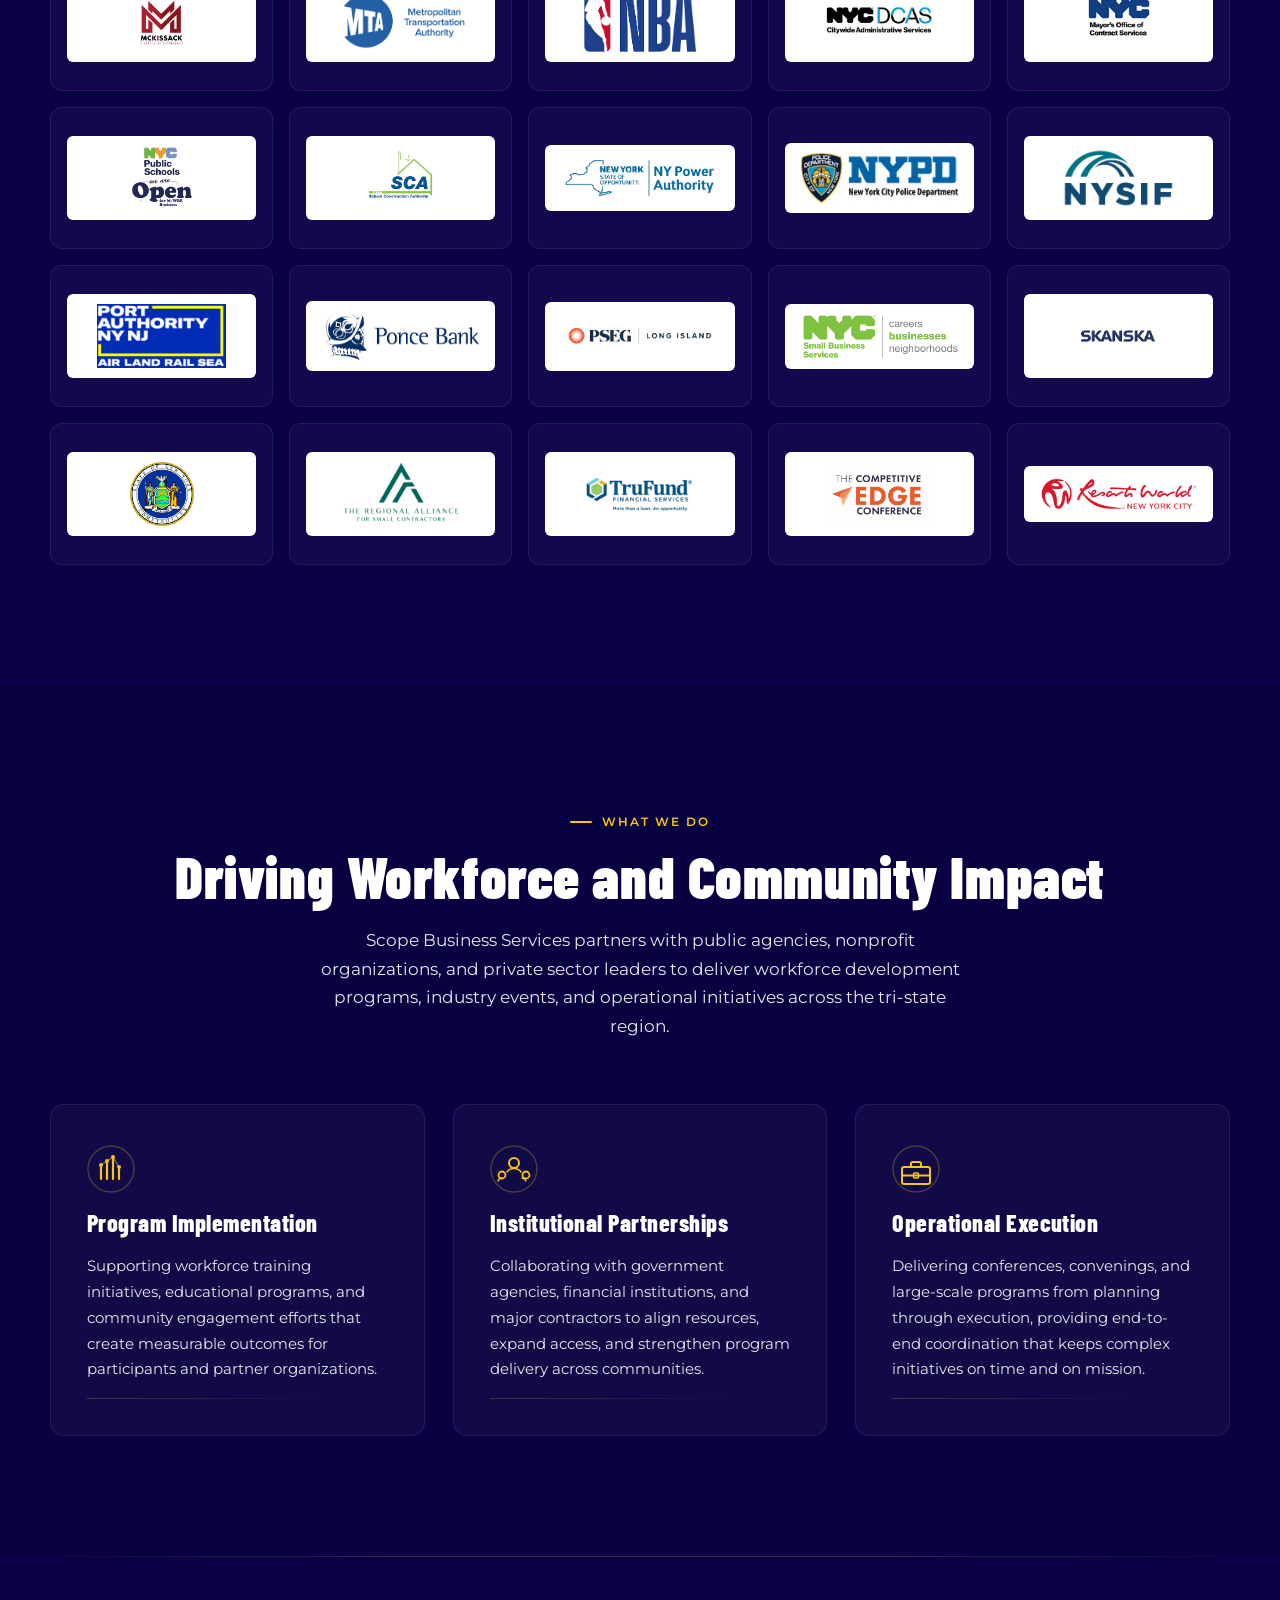
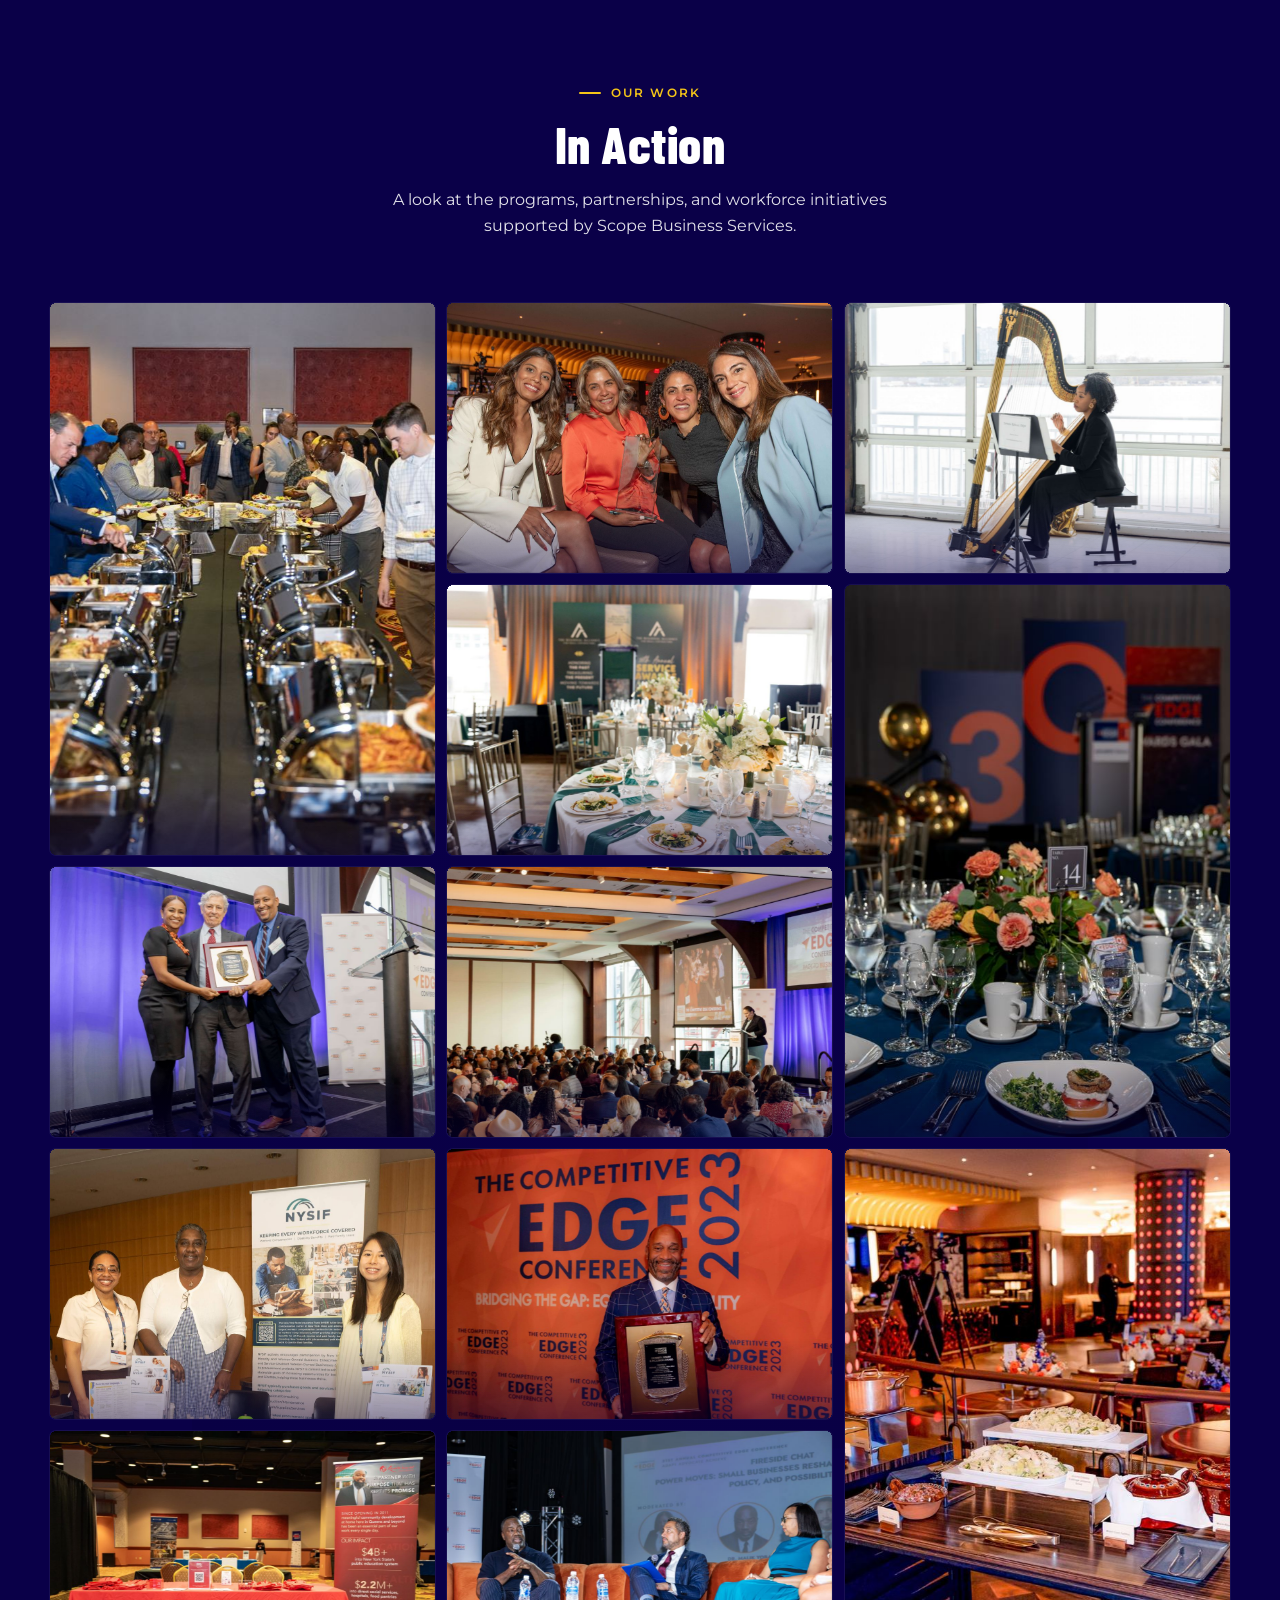
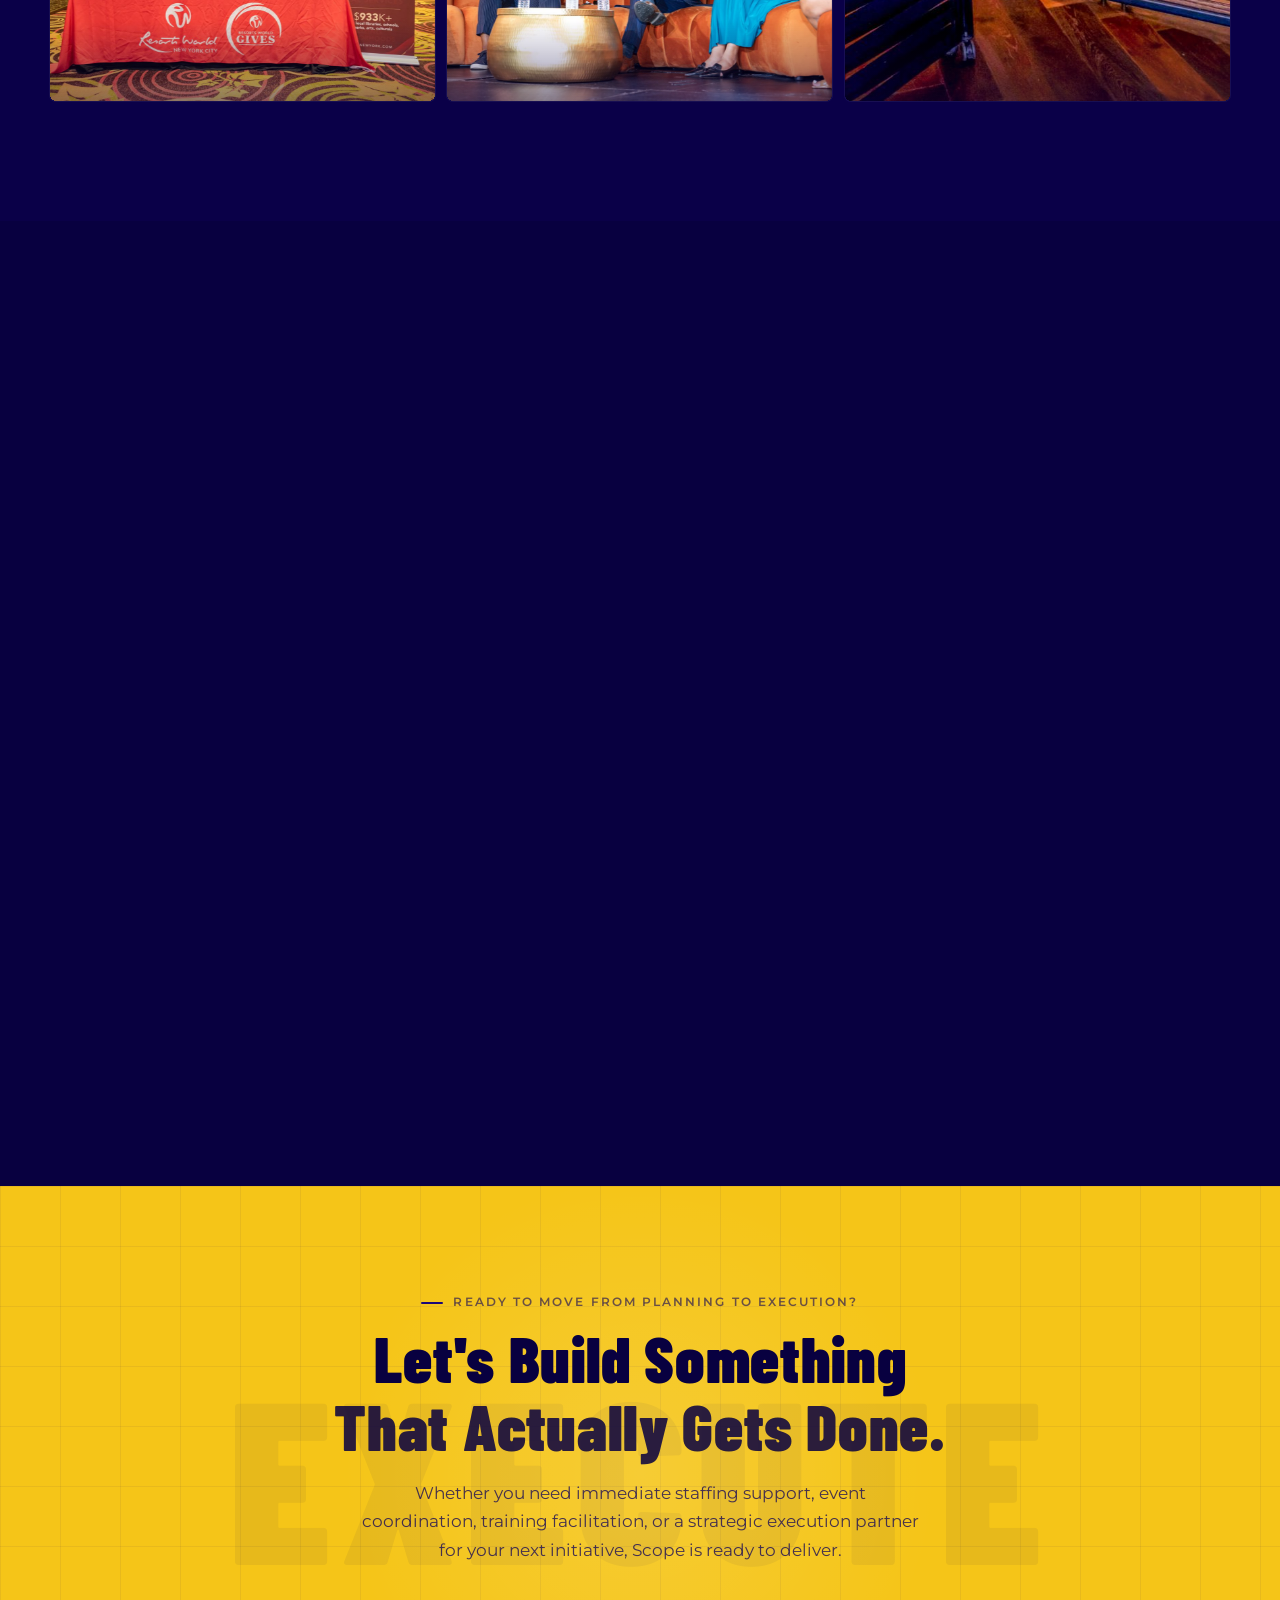
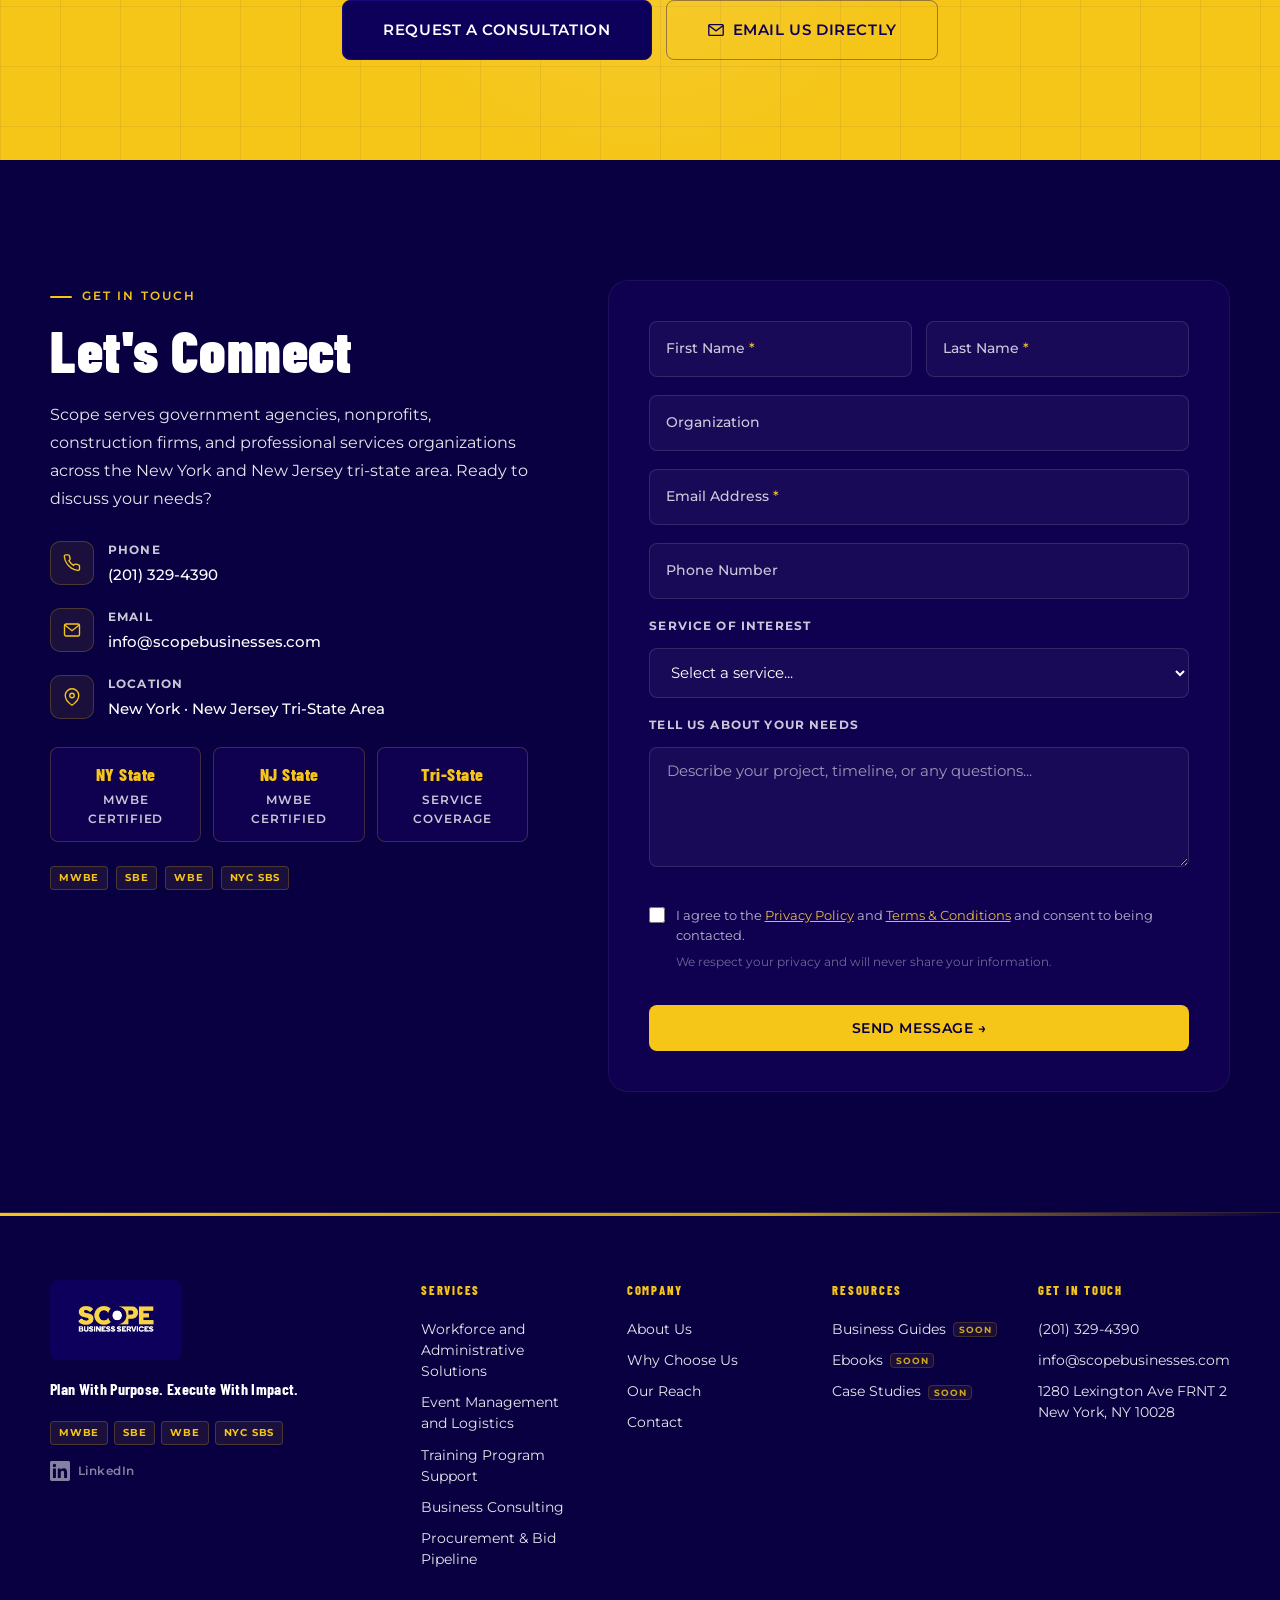
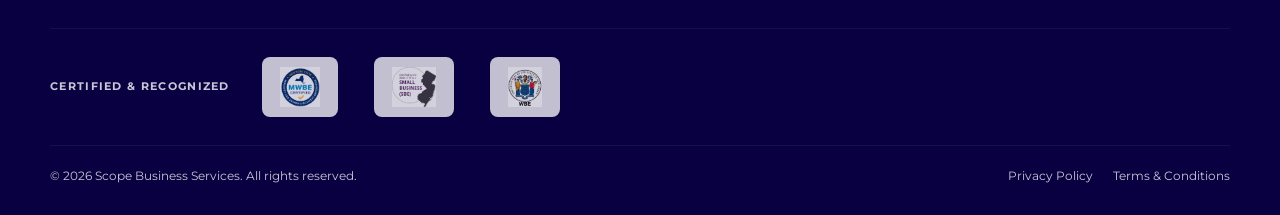
==== commit 489b726b: "Add NYC SBS cert pill sitewide across all 8 pages" ====
--- a/index.html
+++ b/index.html
@@ -122,6 +122,7 @@
         <span class="cert-pill">MWBE</span>
         <span class="cert-pill">SBE</span>
         <span class="cert-pill">WBE</span>
+        <span class="cert-pill">NYC SBS</span>
         <a href="https://www.linkedin.com/company/scope-business-services" target="_blank" rel="noopener noreferrer" class="nav-social-link" aria-label="Scope Business Services on LinkedIn">
           <svg viewBox="0 0 24 24" fill="currentColor" width="18" height="18" aria-hidden="true"><path d="M20.45 20.45h-3.554v-5.569c0-1.328-.025-3.037-1.85-3.037-1.851 0-2.135 1.445-2.135 2.939v5.667H9.354V9h3.414v1.561h.048c.476-.9 1.637-1.85 3.37-1.85 3.602 0 4.267 2.37 4.267 5.455v6.284zM5.337 7.433a2.062 2.062 0 01-2.063-2.065 2.064 2.064 0 112.063 2.065zm1.782 13.019H3.555V9h3.564v11.452zM22.225 0H1.771C.792 0 0 .774 0 1.729v20.542C0 23.227.792 24 1.771 24h20.451C23.2 24 24 23.227 24 22.271V1.729C24 .774 23.2 0 22.222 0h.003z"/></svg>
         </a>
@@ -147,6 +148,7 @@
         <span class="cert-pill">MWBE</span>
         <span class="cert-pill">SBE</span>
         <span class="cert-pill">WBE</span>
+        <span class="cert-pill">NYC SBS</span>
       </div>
     </div>
   </nav>
@@ -1132,6 +1134,7 @@
             <span class="cert-pill cert-pill-sm">MWBE</span>
             <span class="cert-pill cert-pill-sm">SBE</span>
             <span class="cert-pill cert-pill-sm">WBE</span>
+            <span class="cert-pill cert-pill-sm">NYC SBS</span>
           </div>
         </div>
 
@@ -1205,6 +1208,7 @@
             <span class="cert-pill cert-pill-sm">MWBE</span>
             <span class="cert-pill cert-pill-sm">SBE</span>
             <span class="cert-pill cert-pill-sm">WBE</span>
+            <span class="cert-pill cert-pill-sm">NYC SBS</span>
           </div>
           <div class="footer-social">
             <a href="https://www.linkedin.com/company/scope-business-services" target="_blank" rel="noopener noreferrer" class="footer-social-link" aria-label="Scope Business Services on LinkedIn">
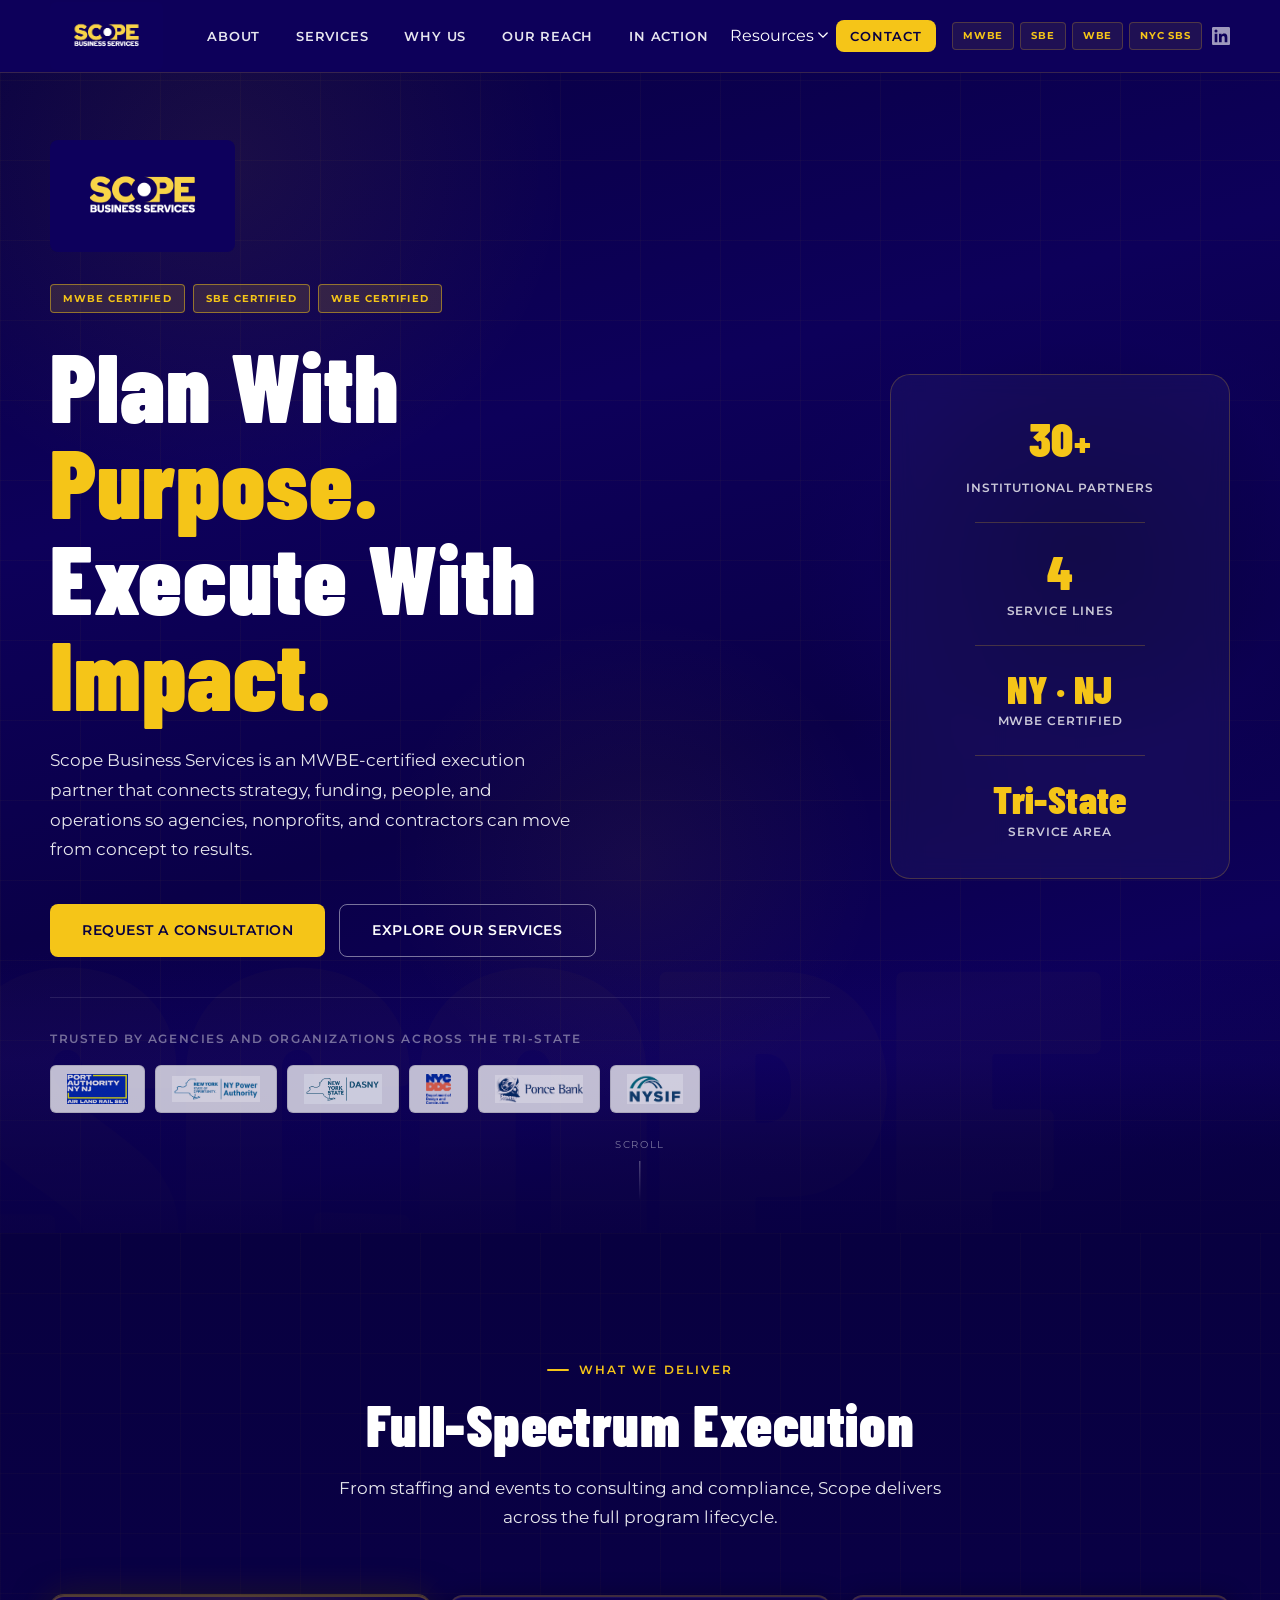
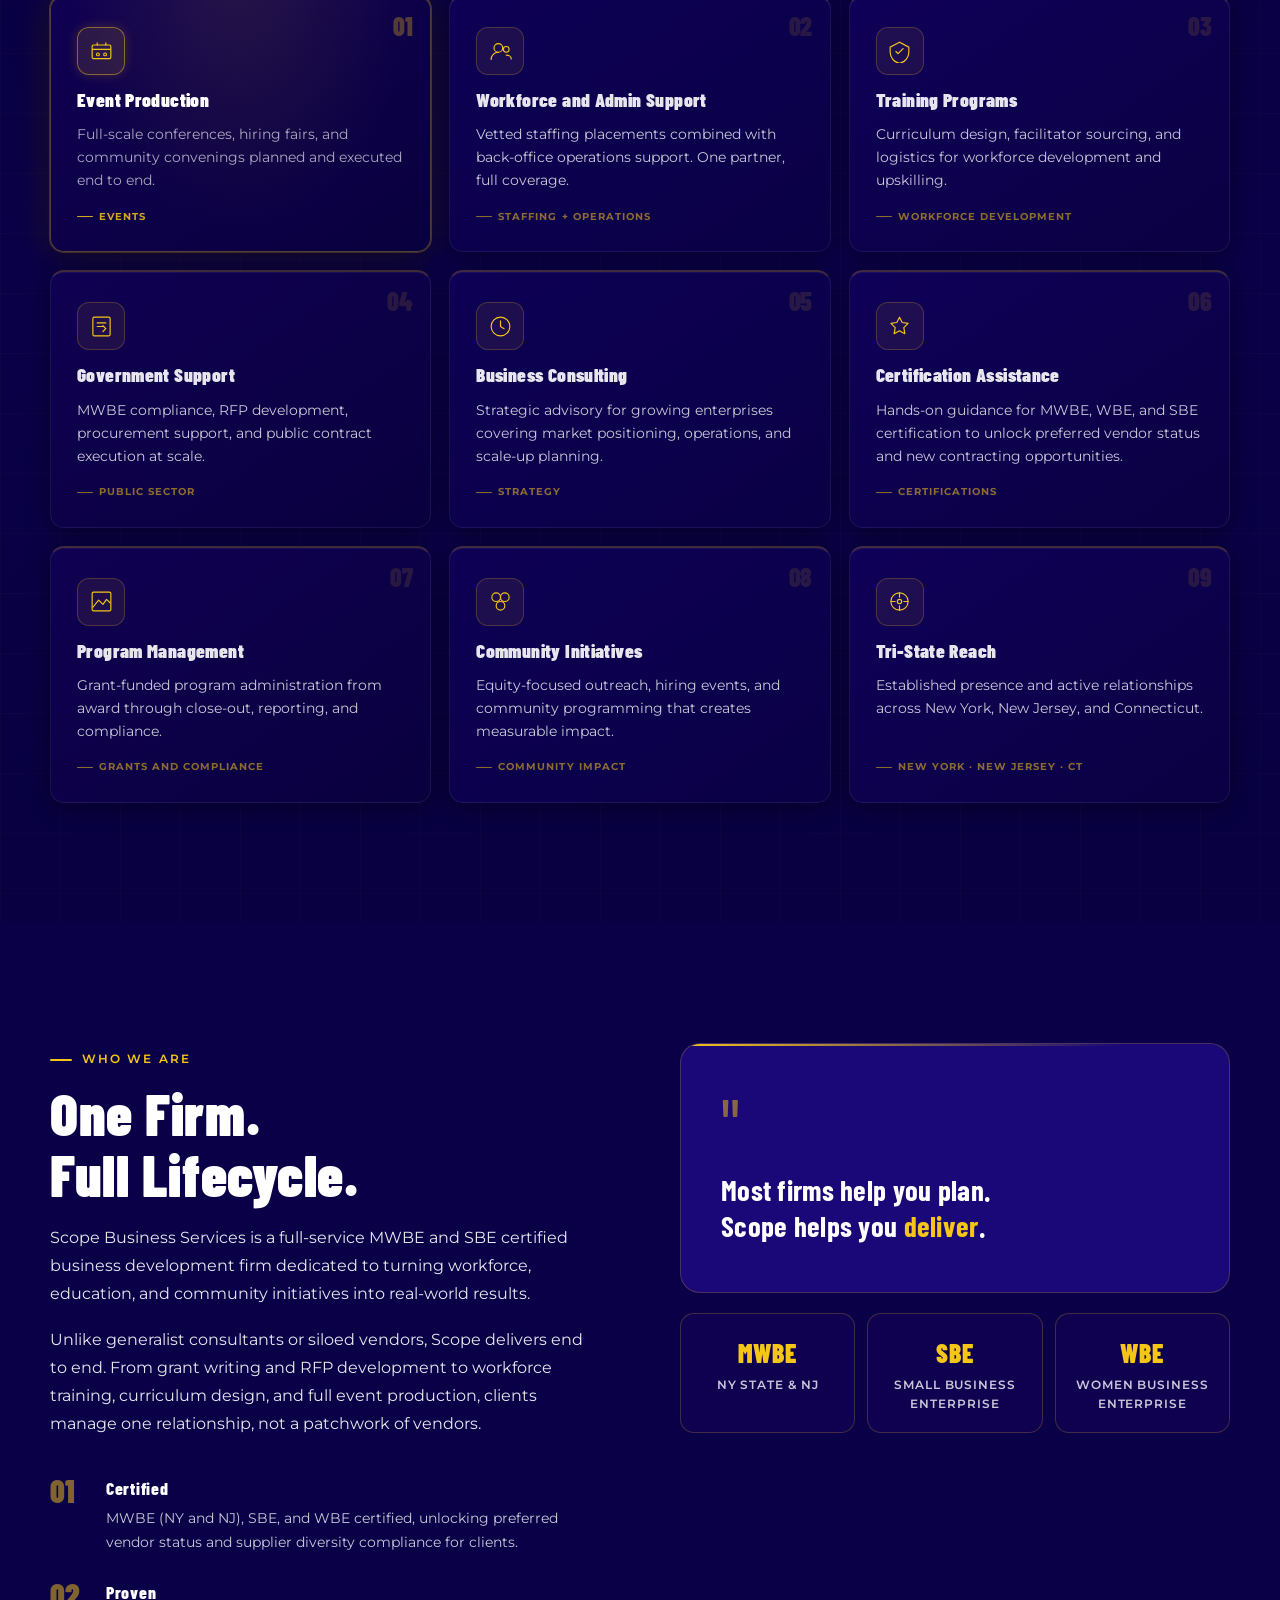
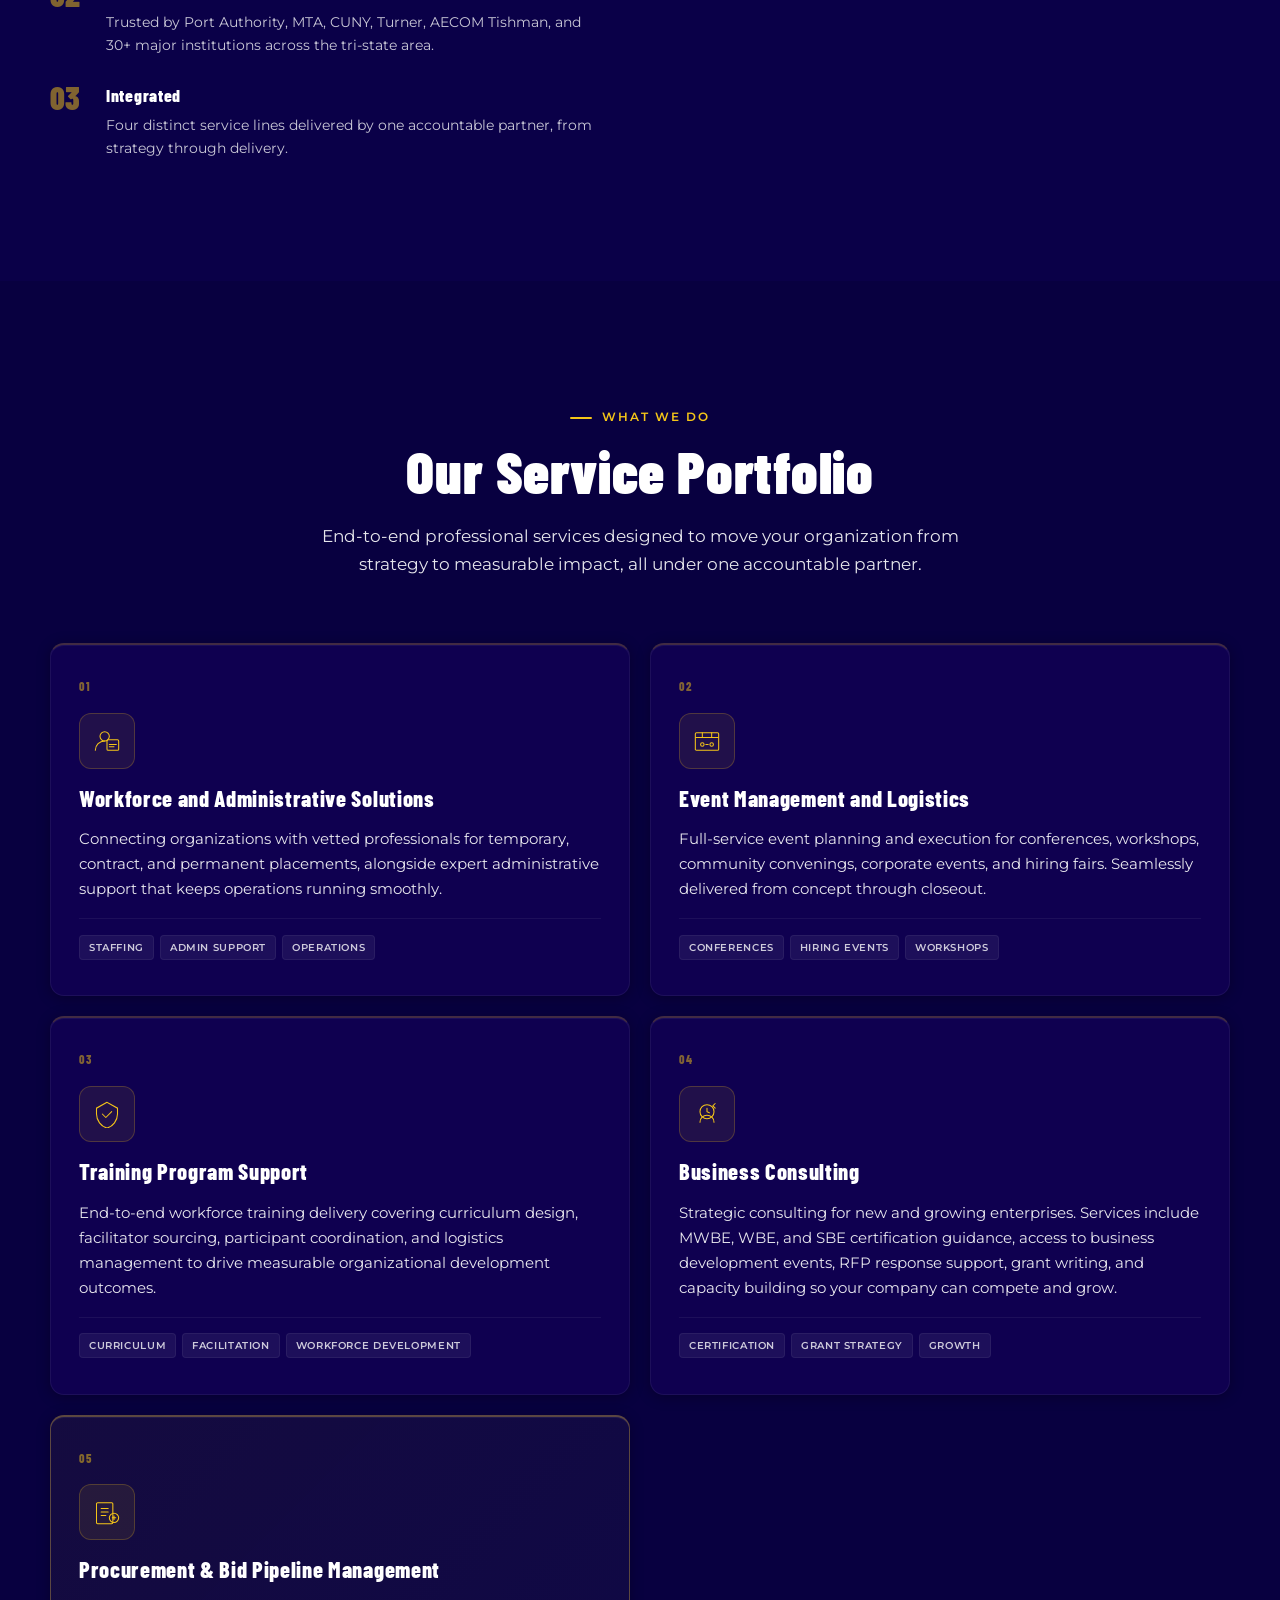
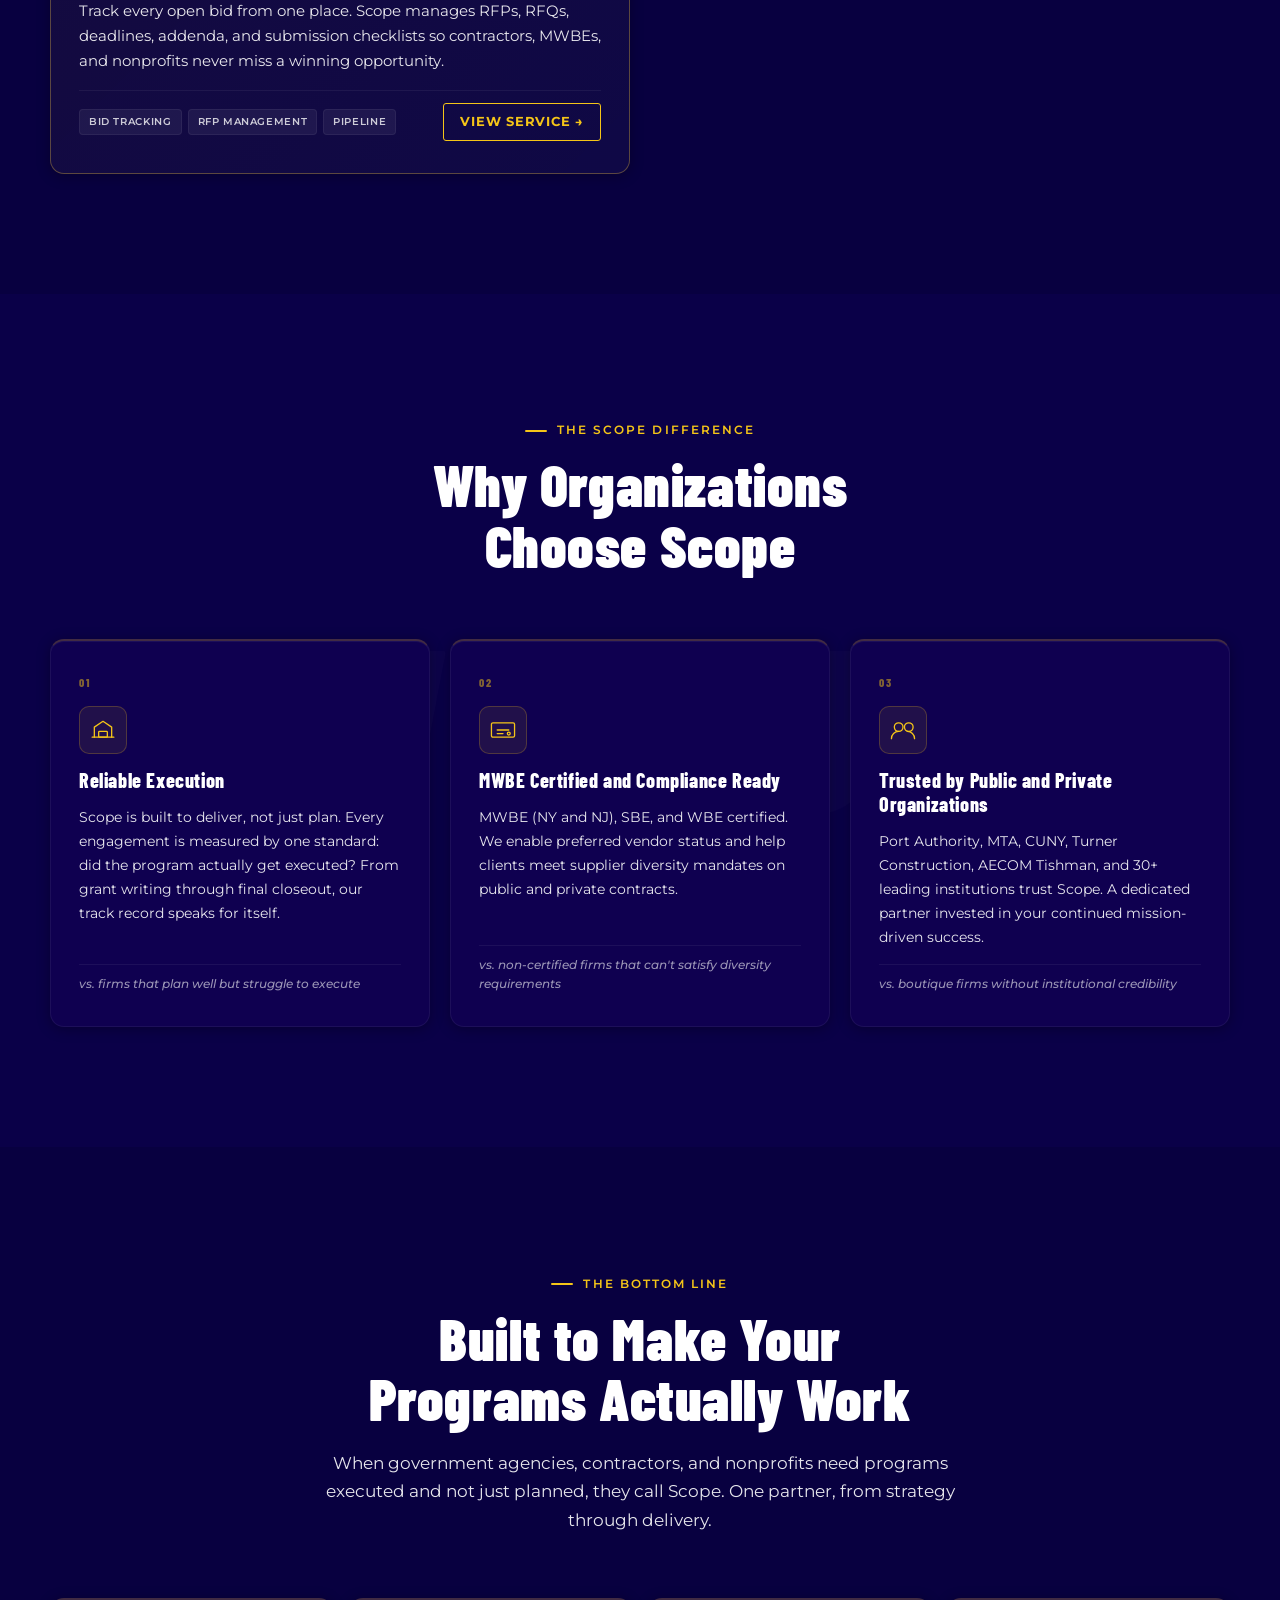
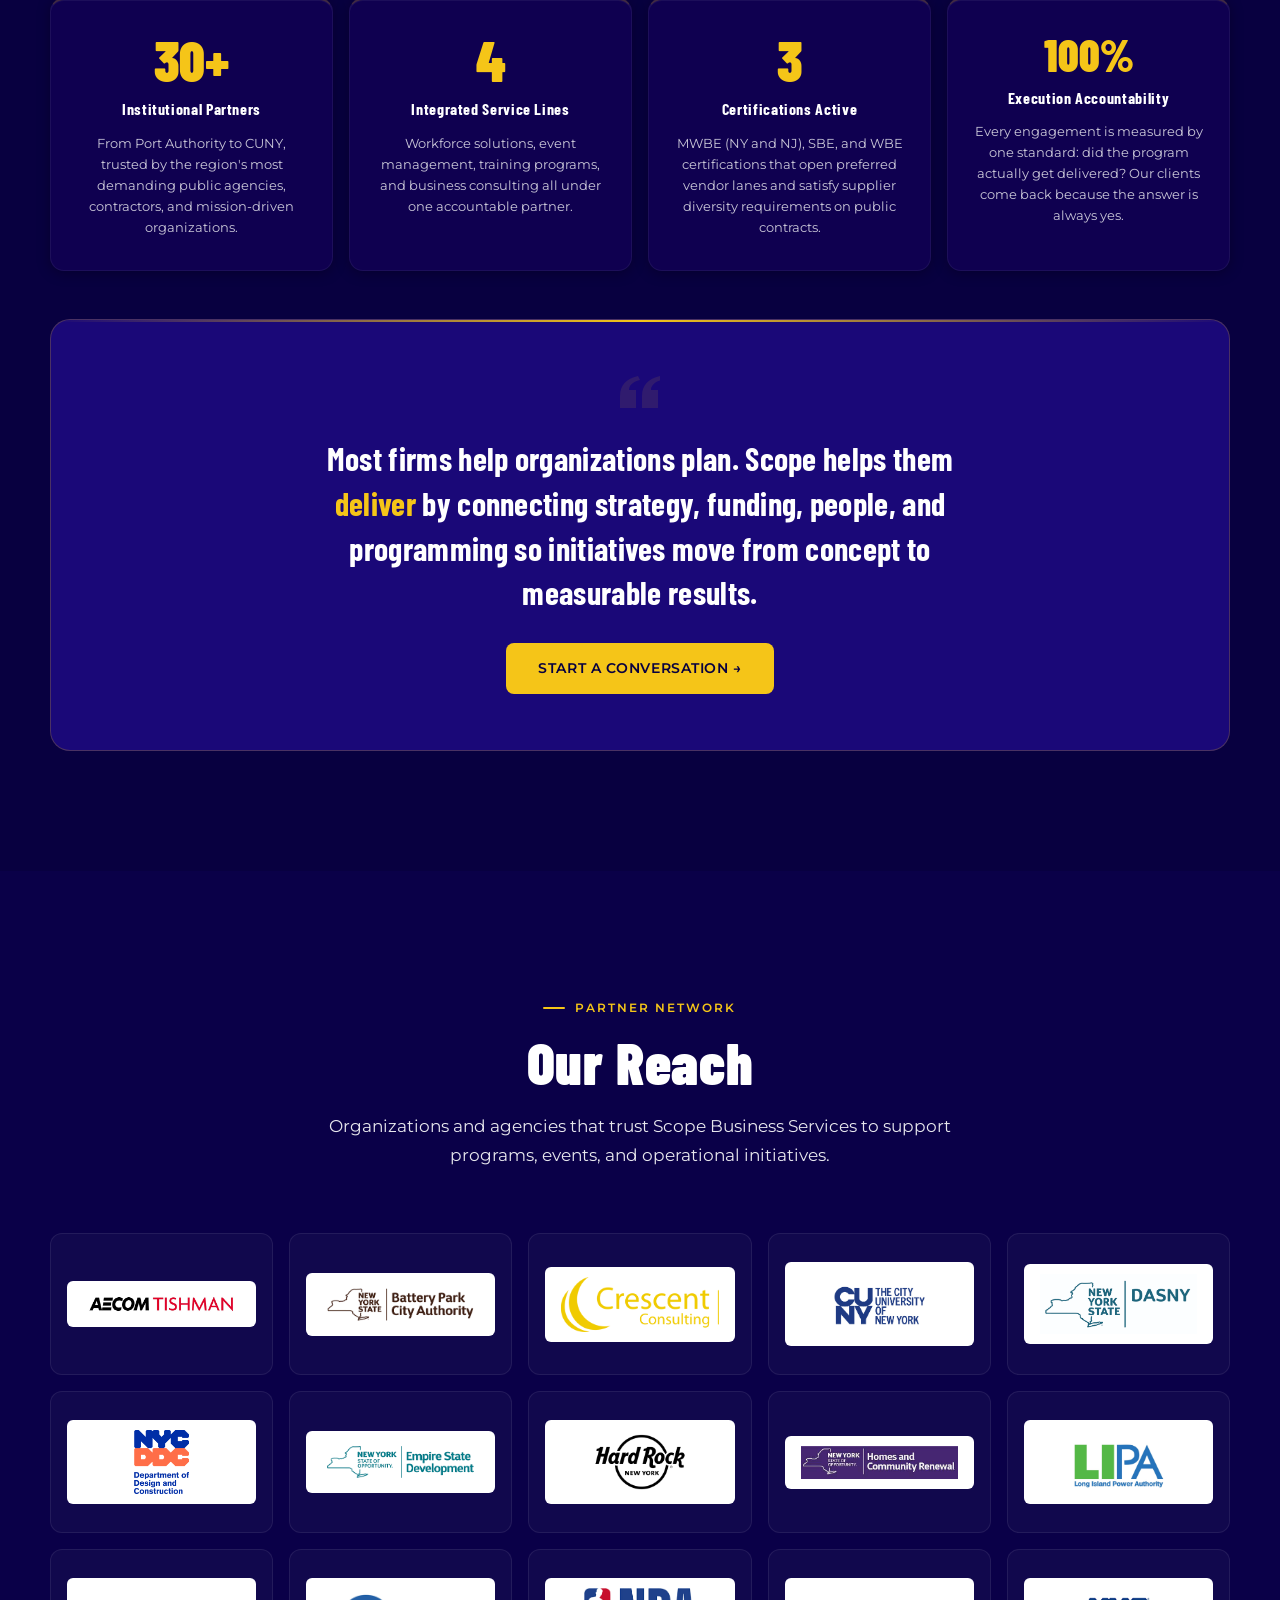
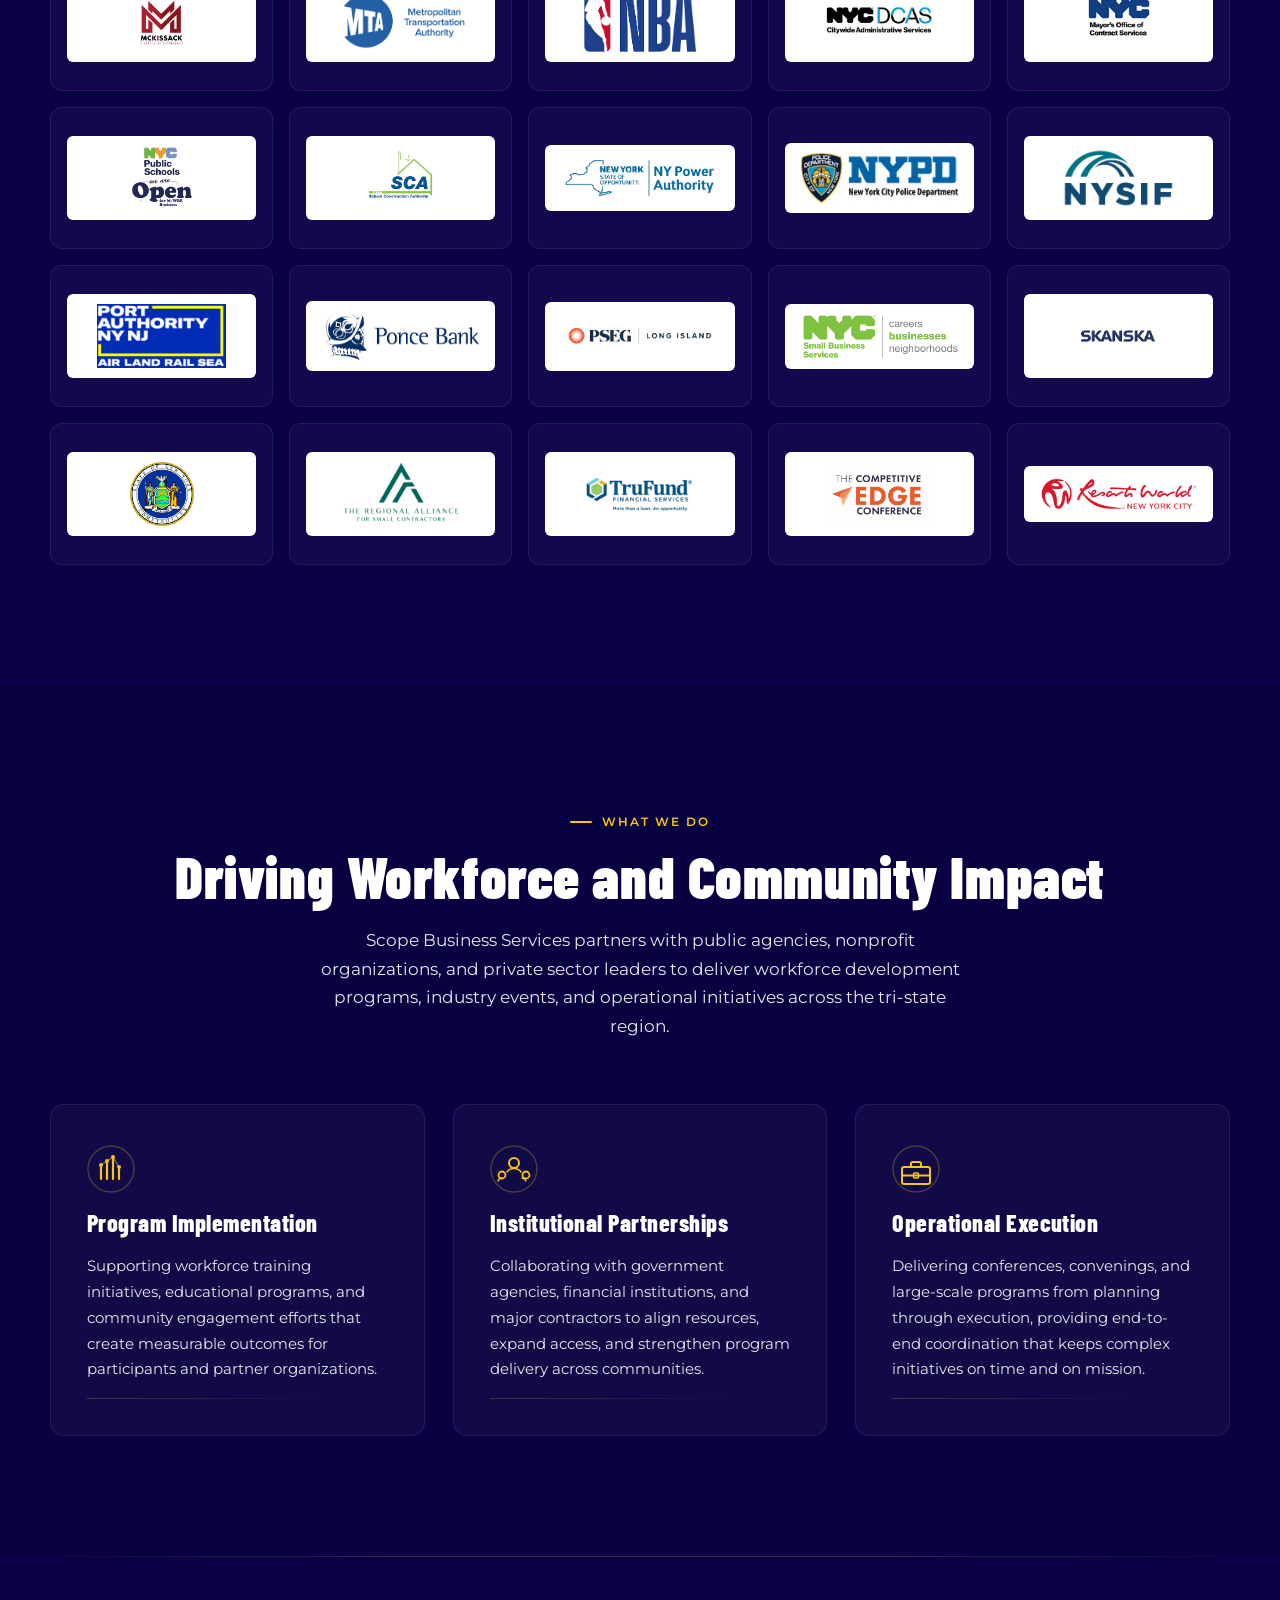
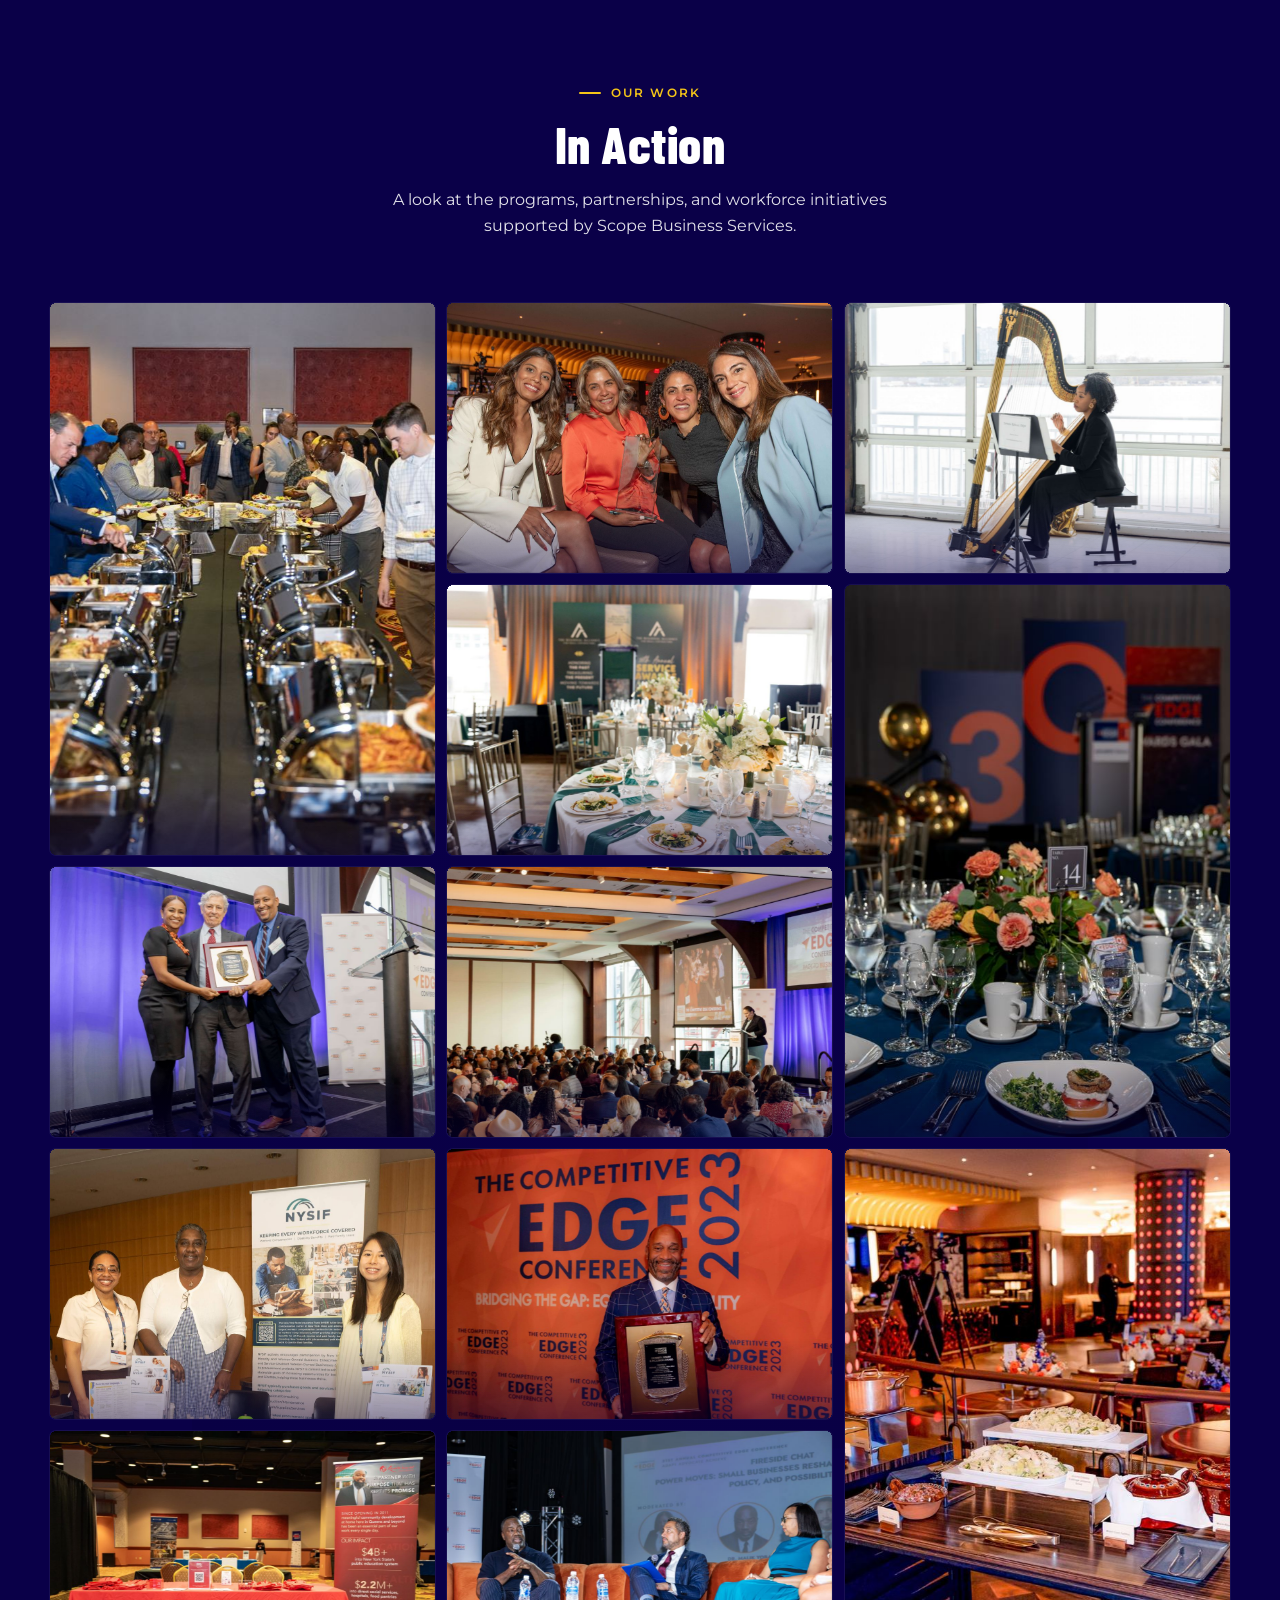
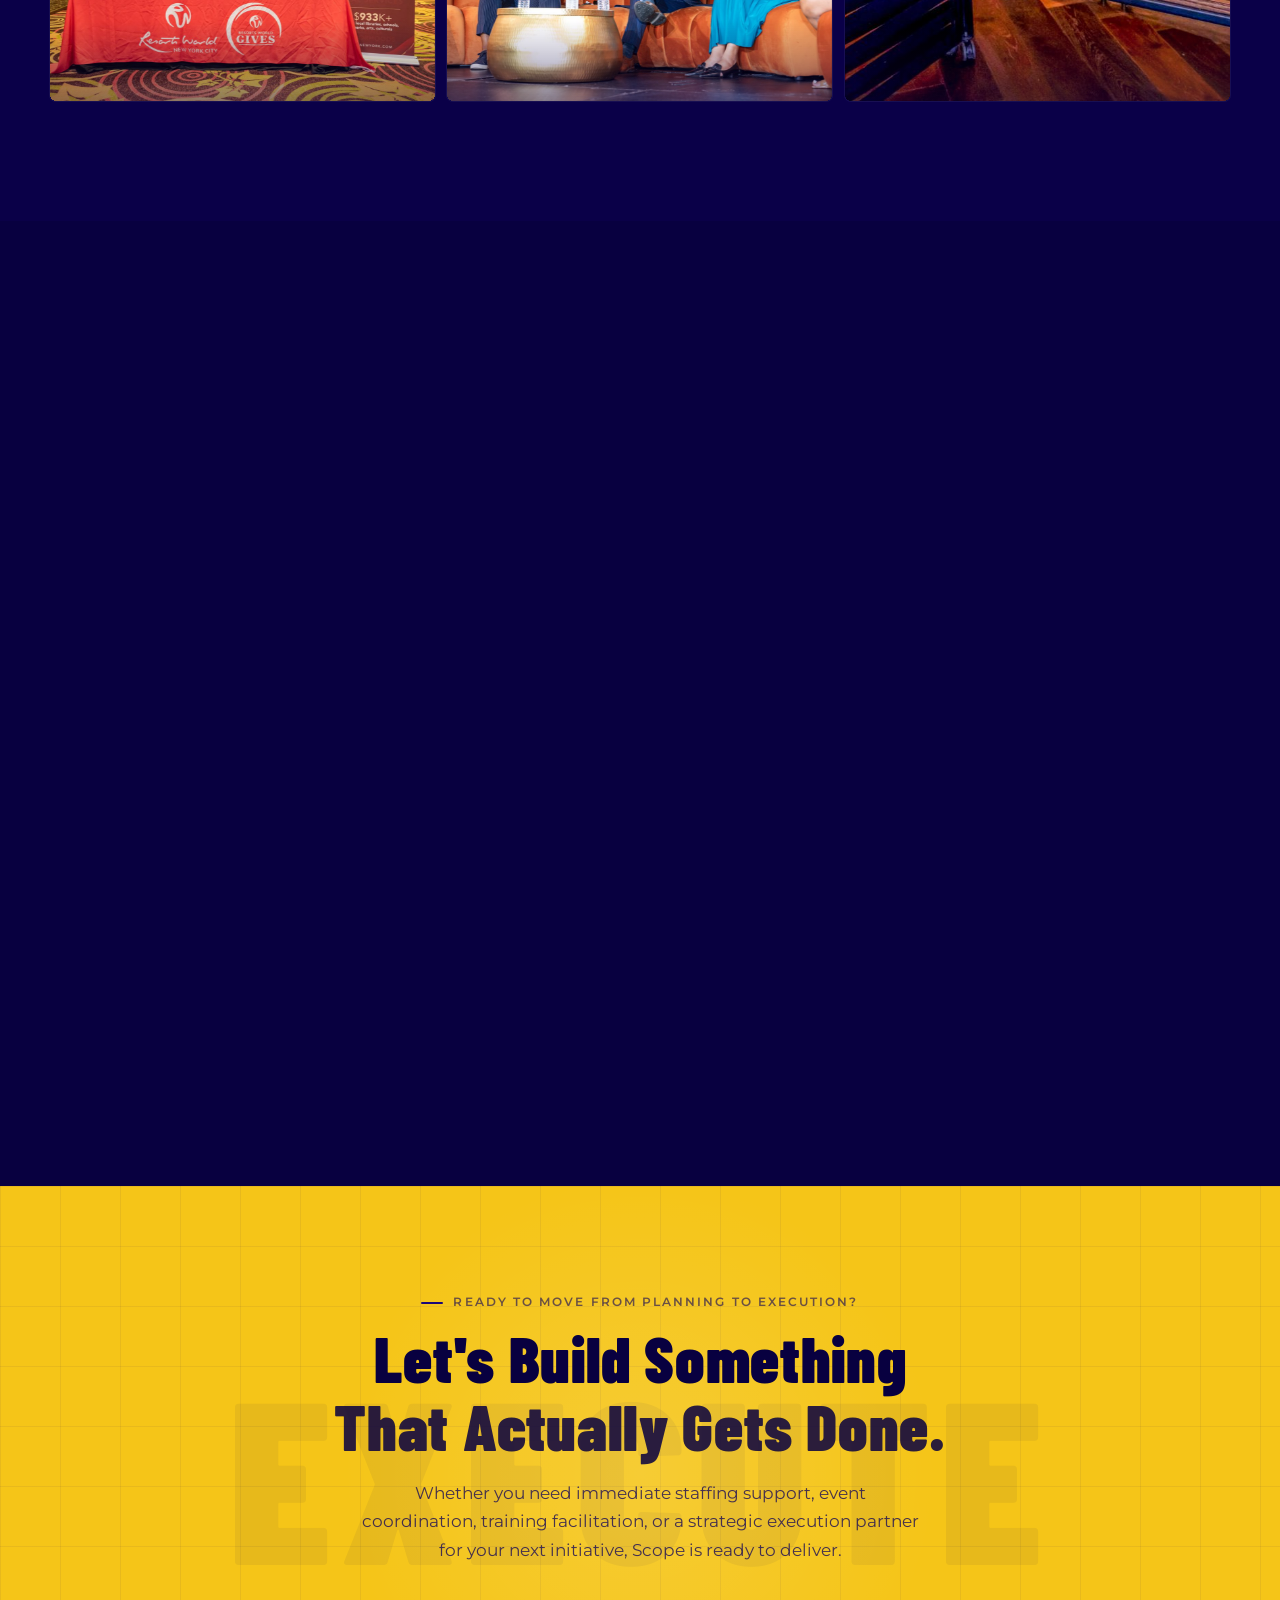
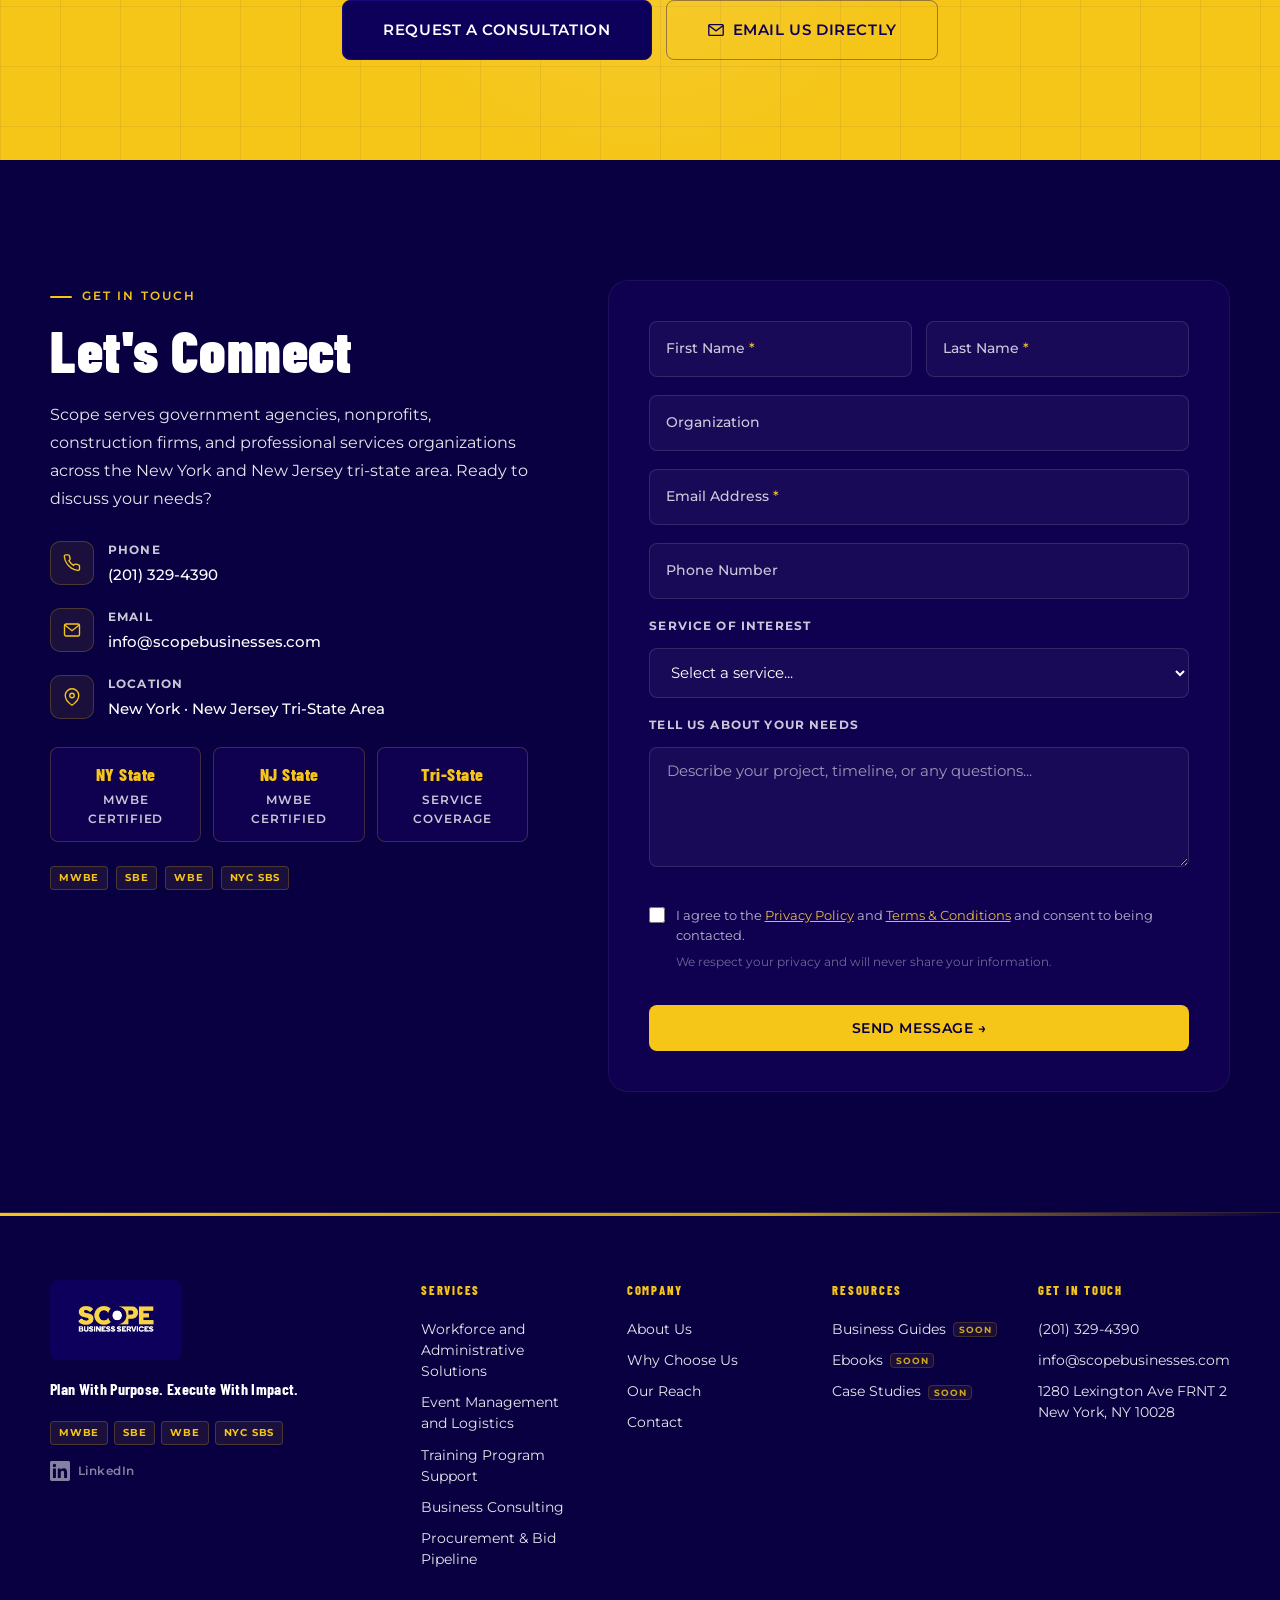
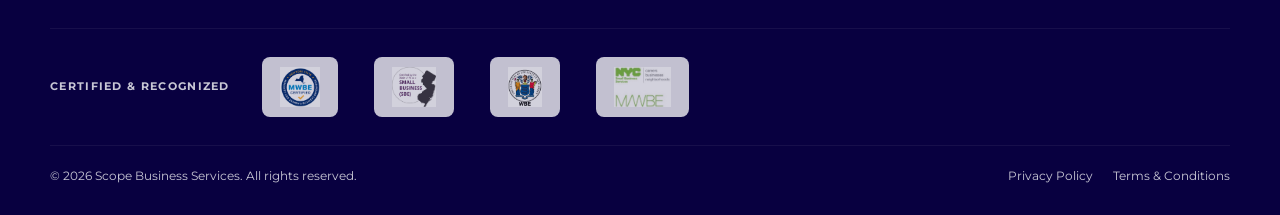
==== commit 88fa901c: "Add NYC SBS MWBE logo to footer cert strip; fix nav gap alignment" ====
--- a/index.html
+++ b/index.html
@@ -1269,6 +1269,9 @@
           <div class="footer-cert-logo">
             <img src="certifications/newjerseywbe.webp" alt="New Jersey Certified WBE" loading="lazy" />
           </div>
+          <div class="footer-cert-logo">
+            <img src="certifications/nycsbs-mwbe.jpeg" alt="NYC SBS MWBE Certified" loading="lazy" />
+          </div>
         </div>
       </div>
 
--- a/styles.css
+++ b/styles.css
@@ -277,7 +277,7 @@
   height: 72px;
   display: flex;
   align-items: center;
-  gap: 32px;
+  gap: 16px;
 }
 
 .nav-logo {
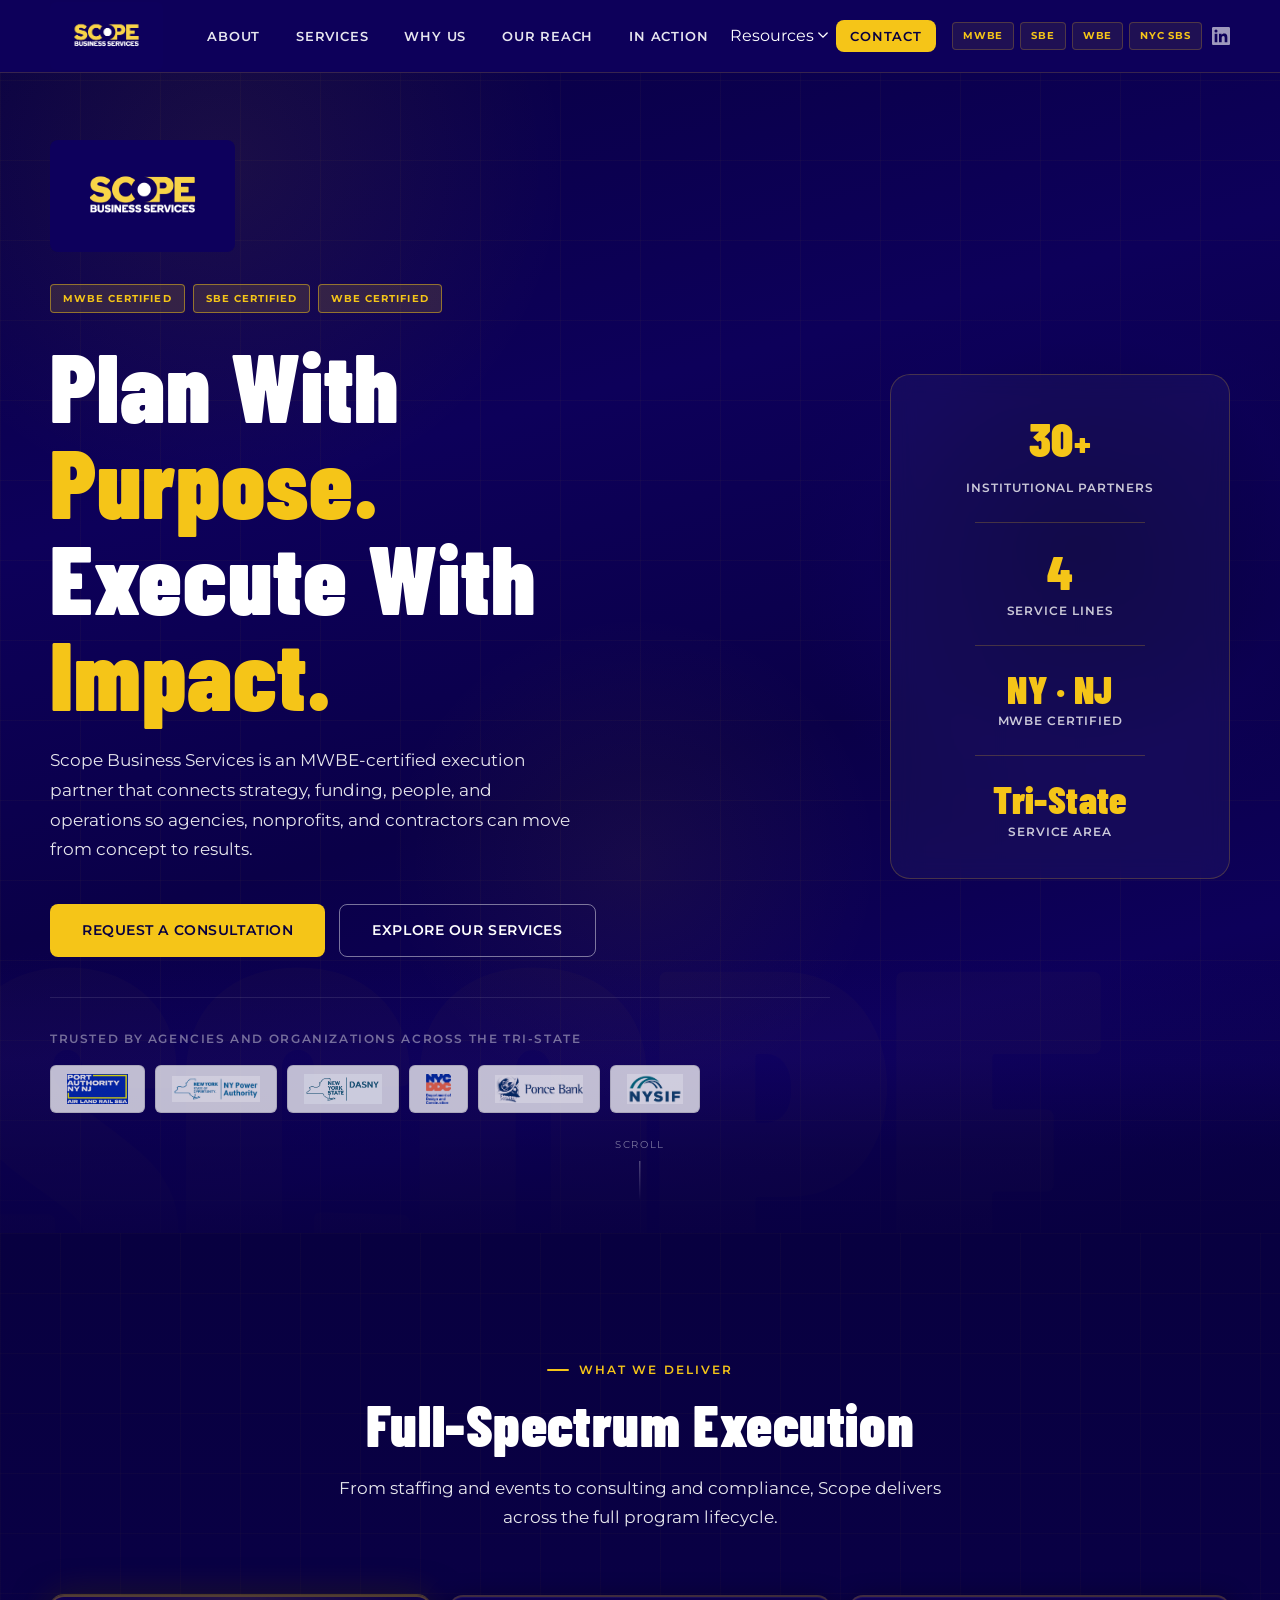
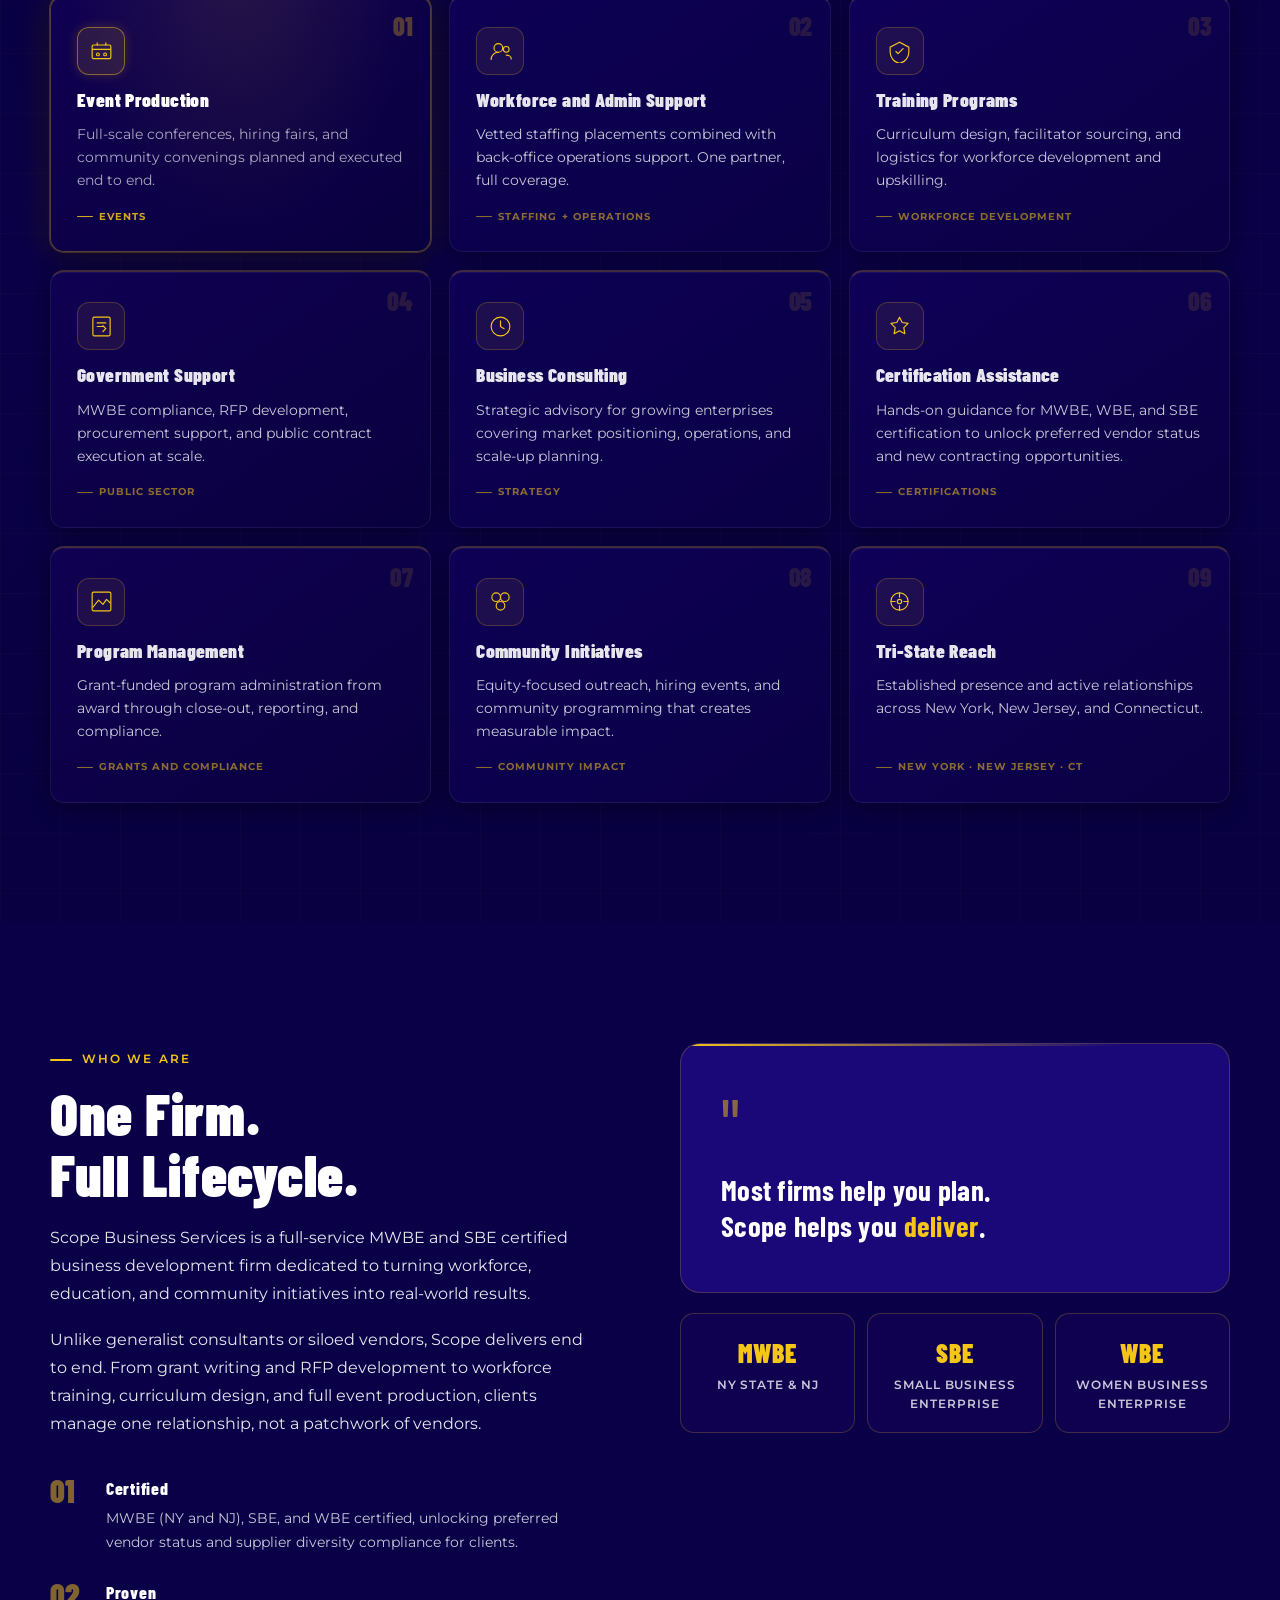
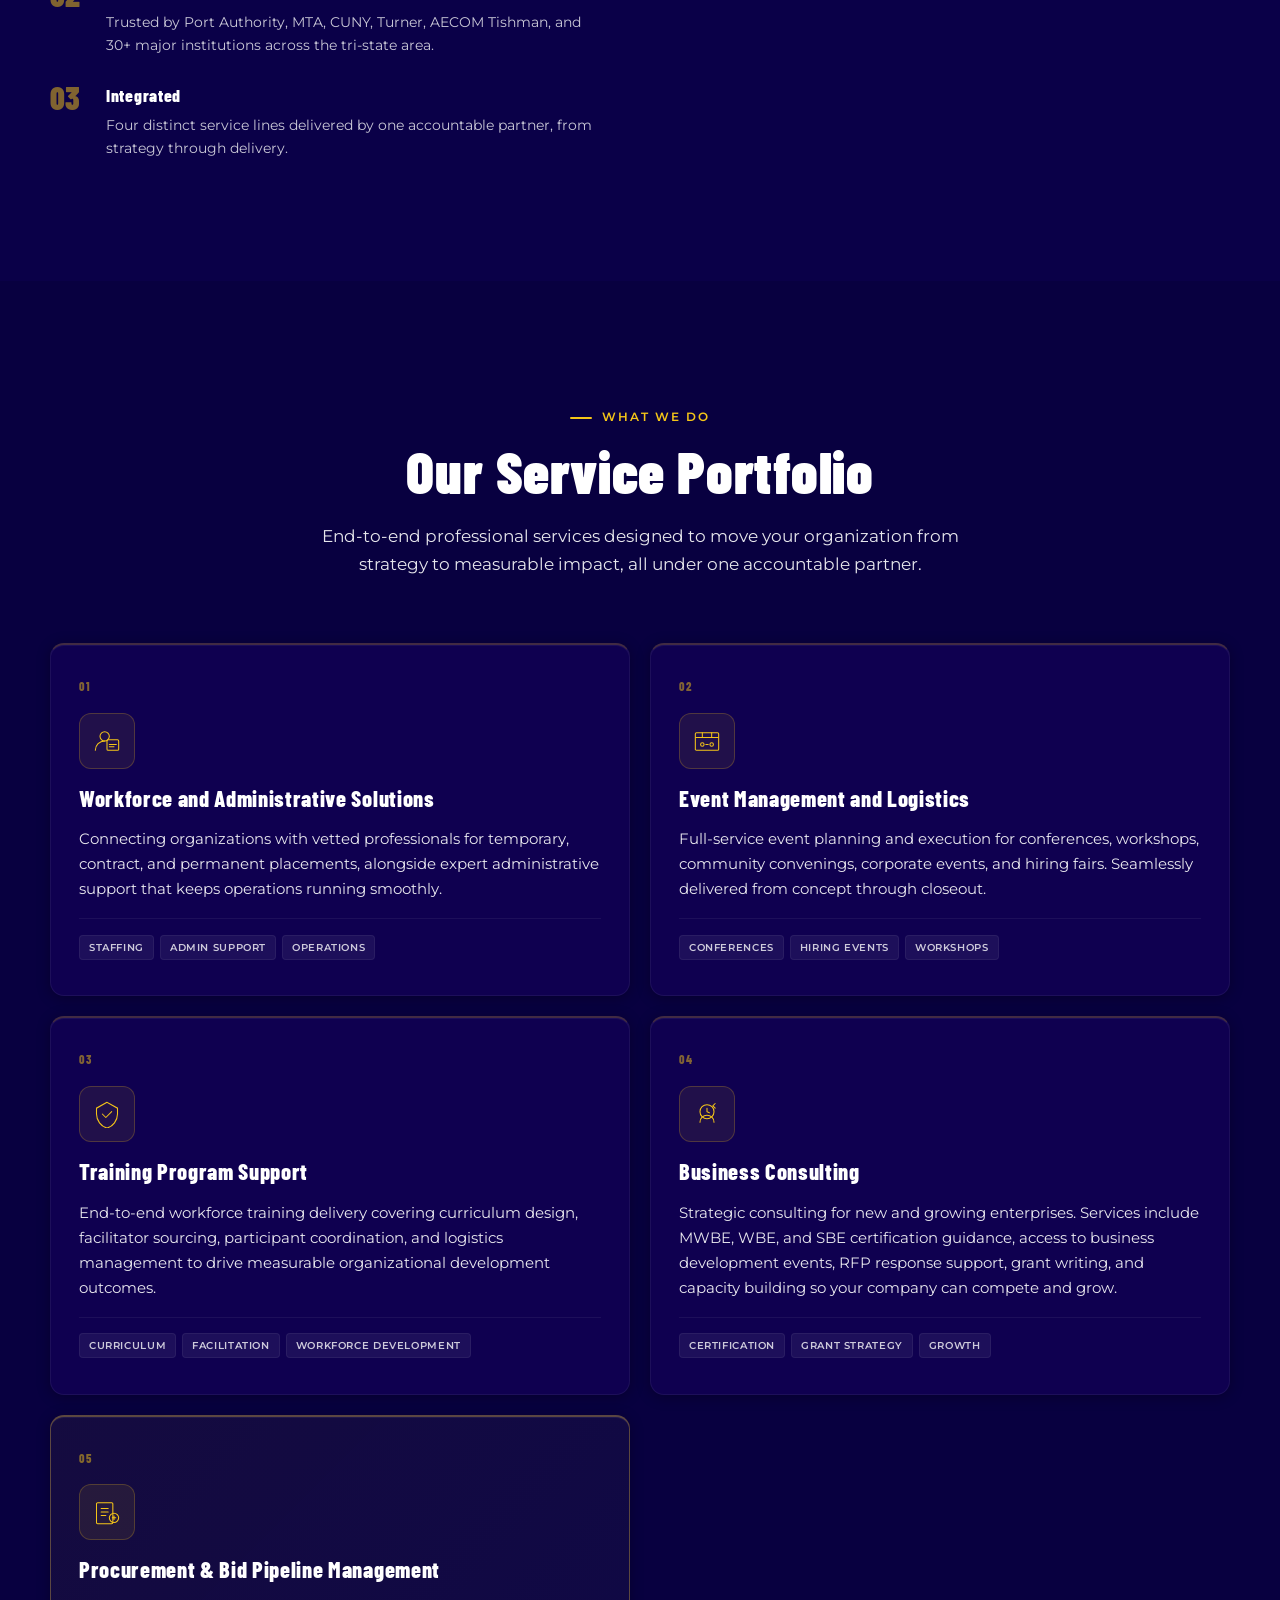
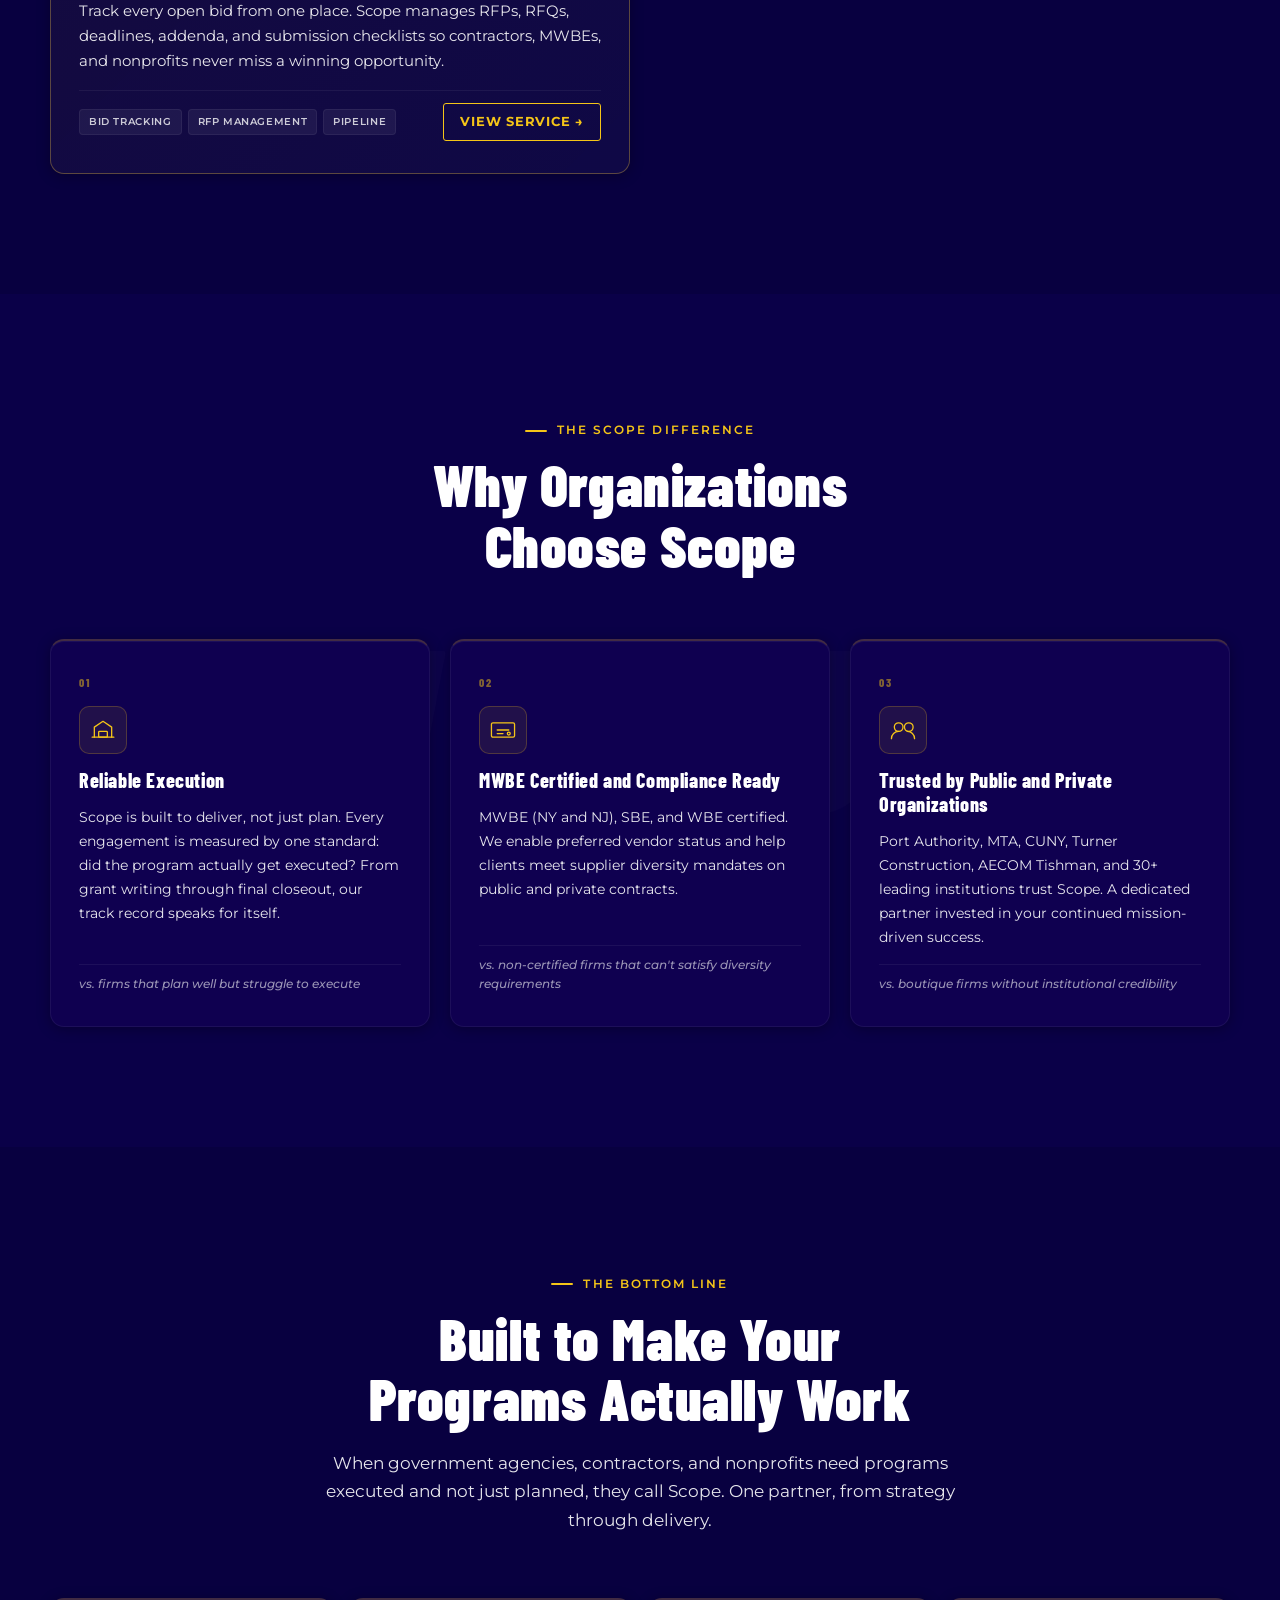
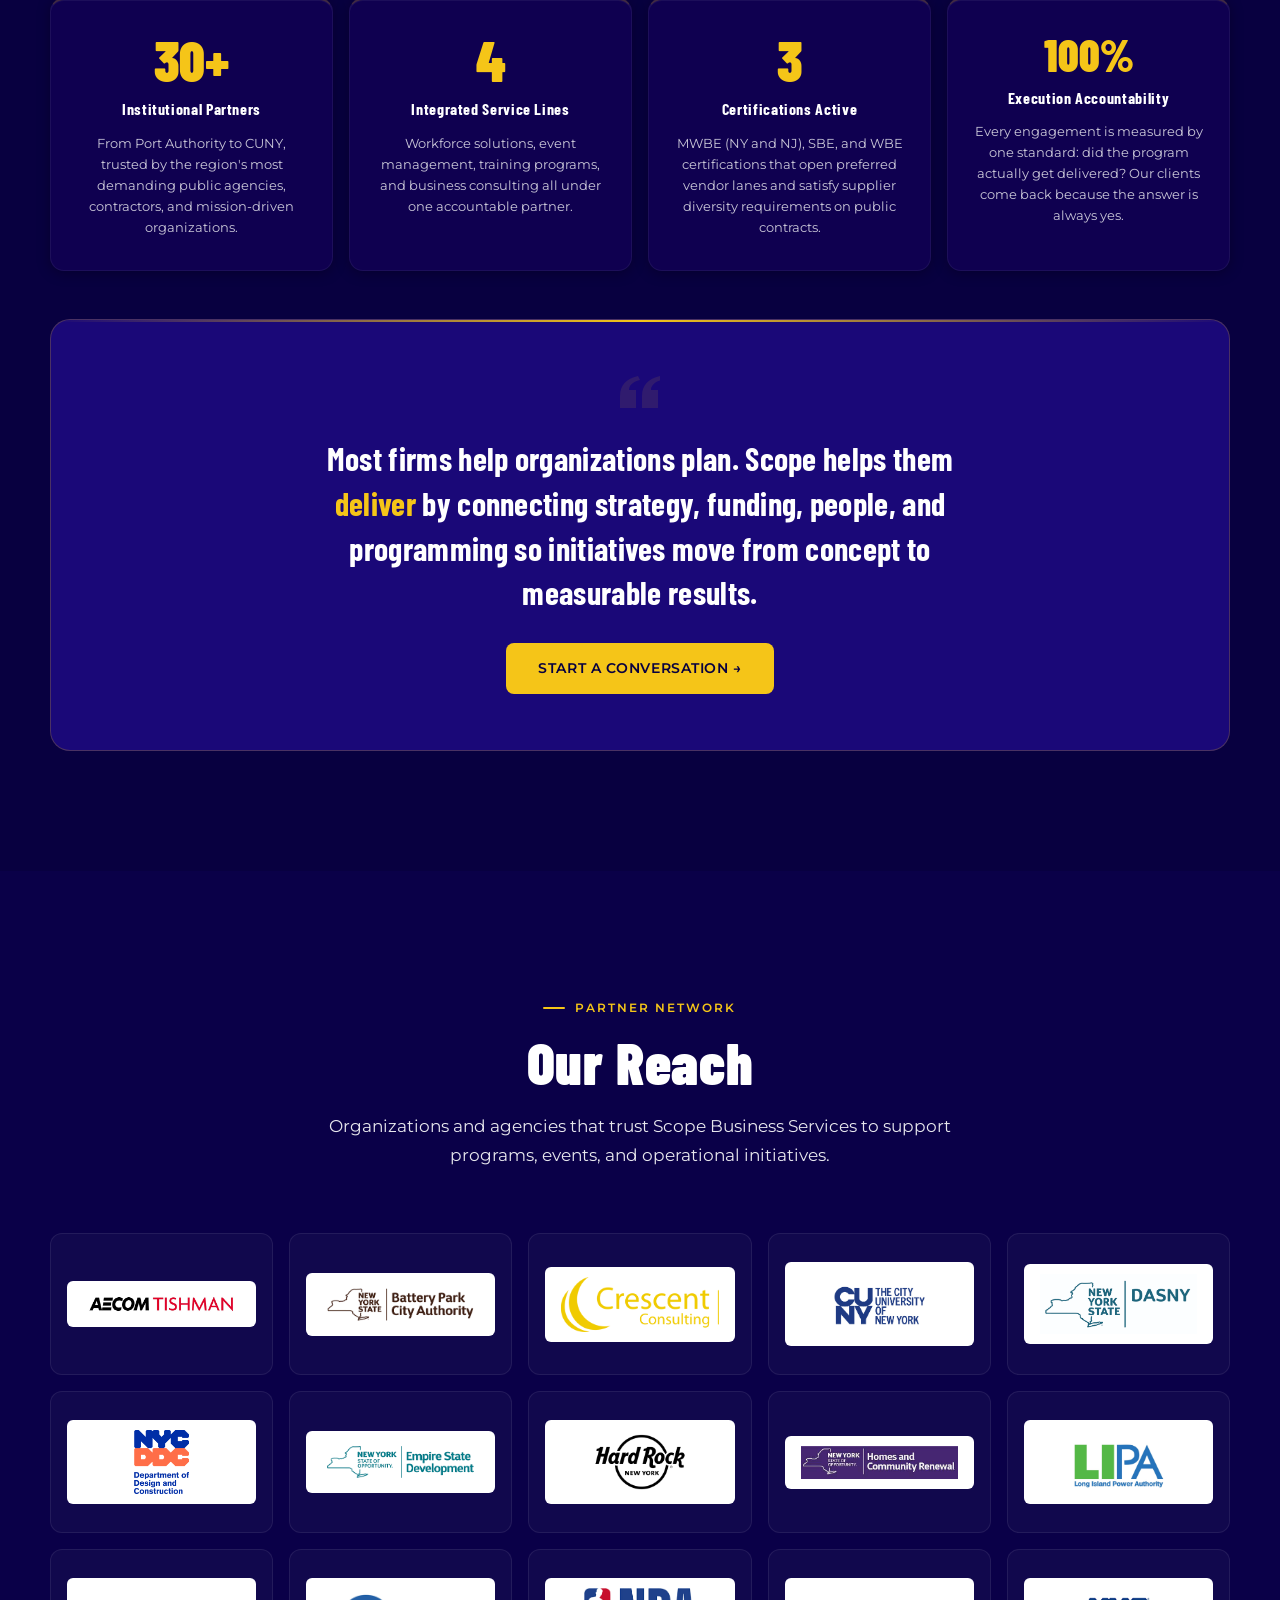
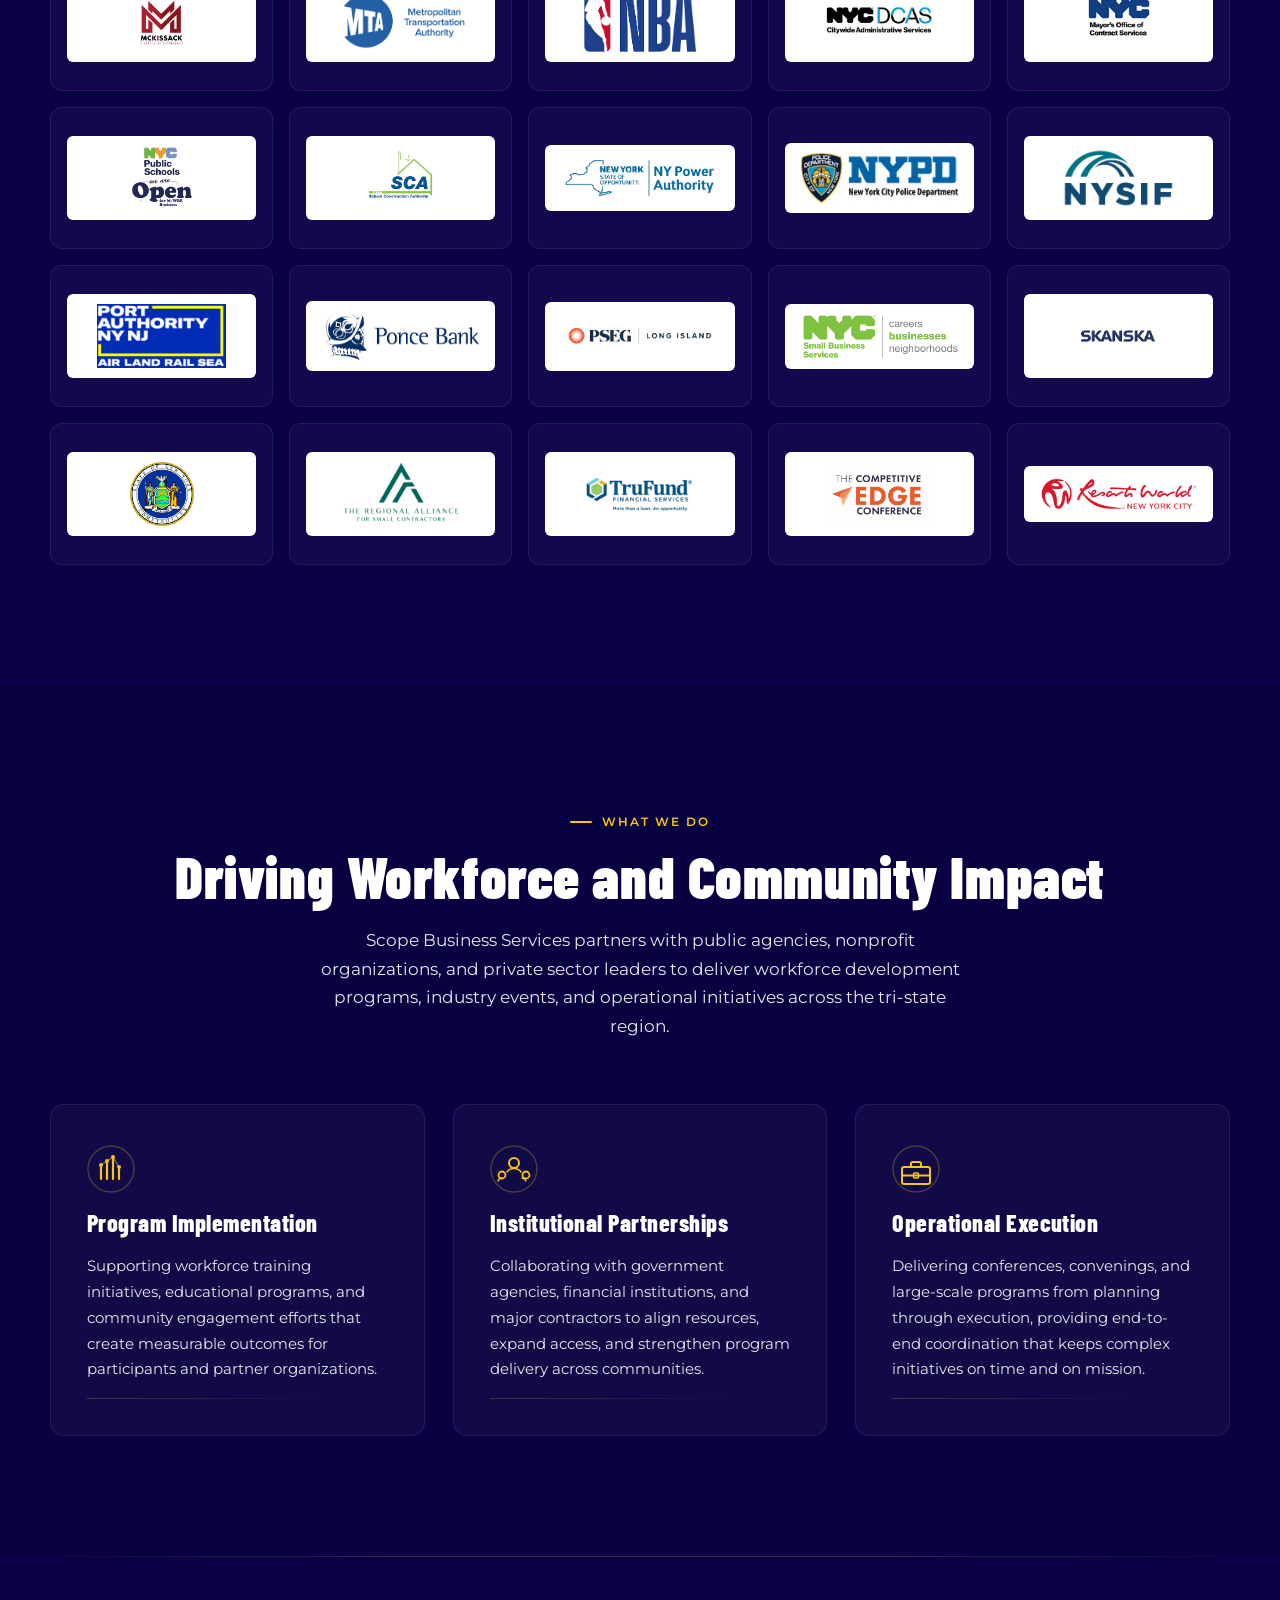
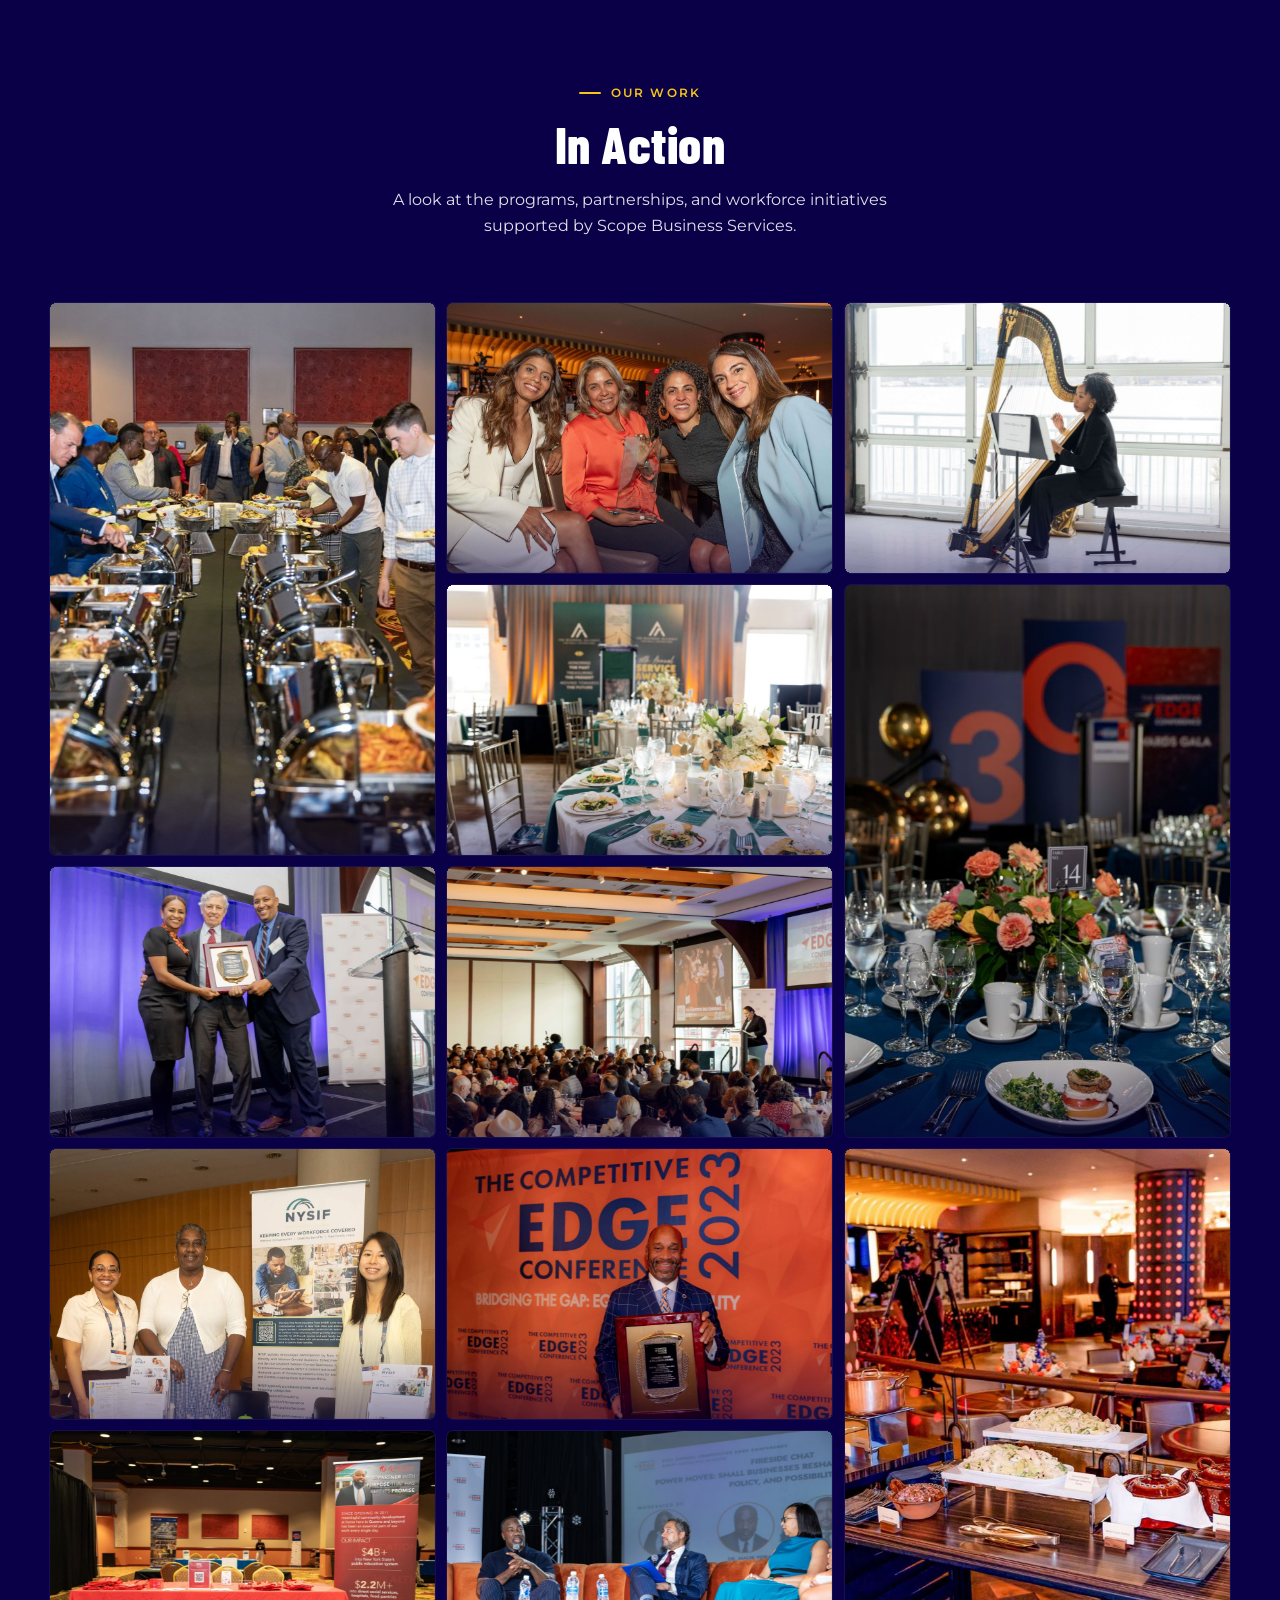
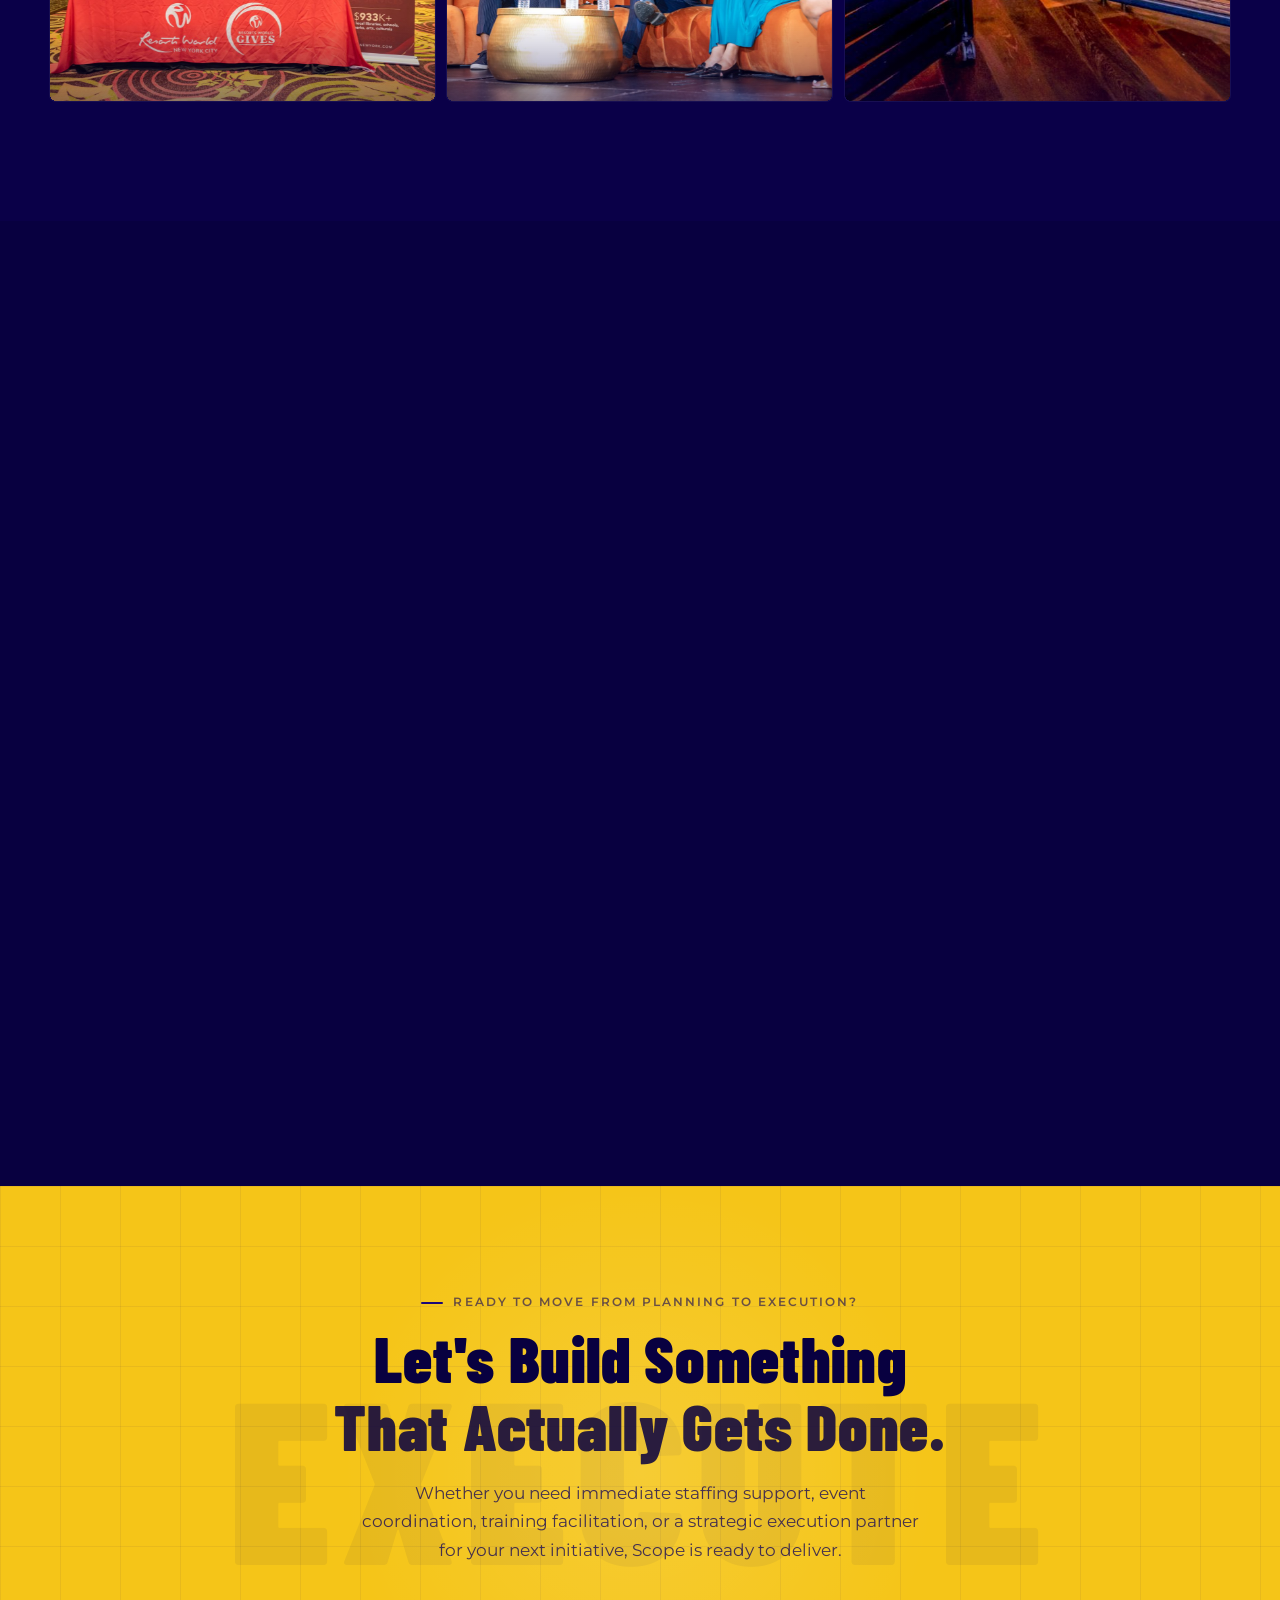
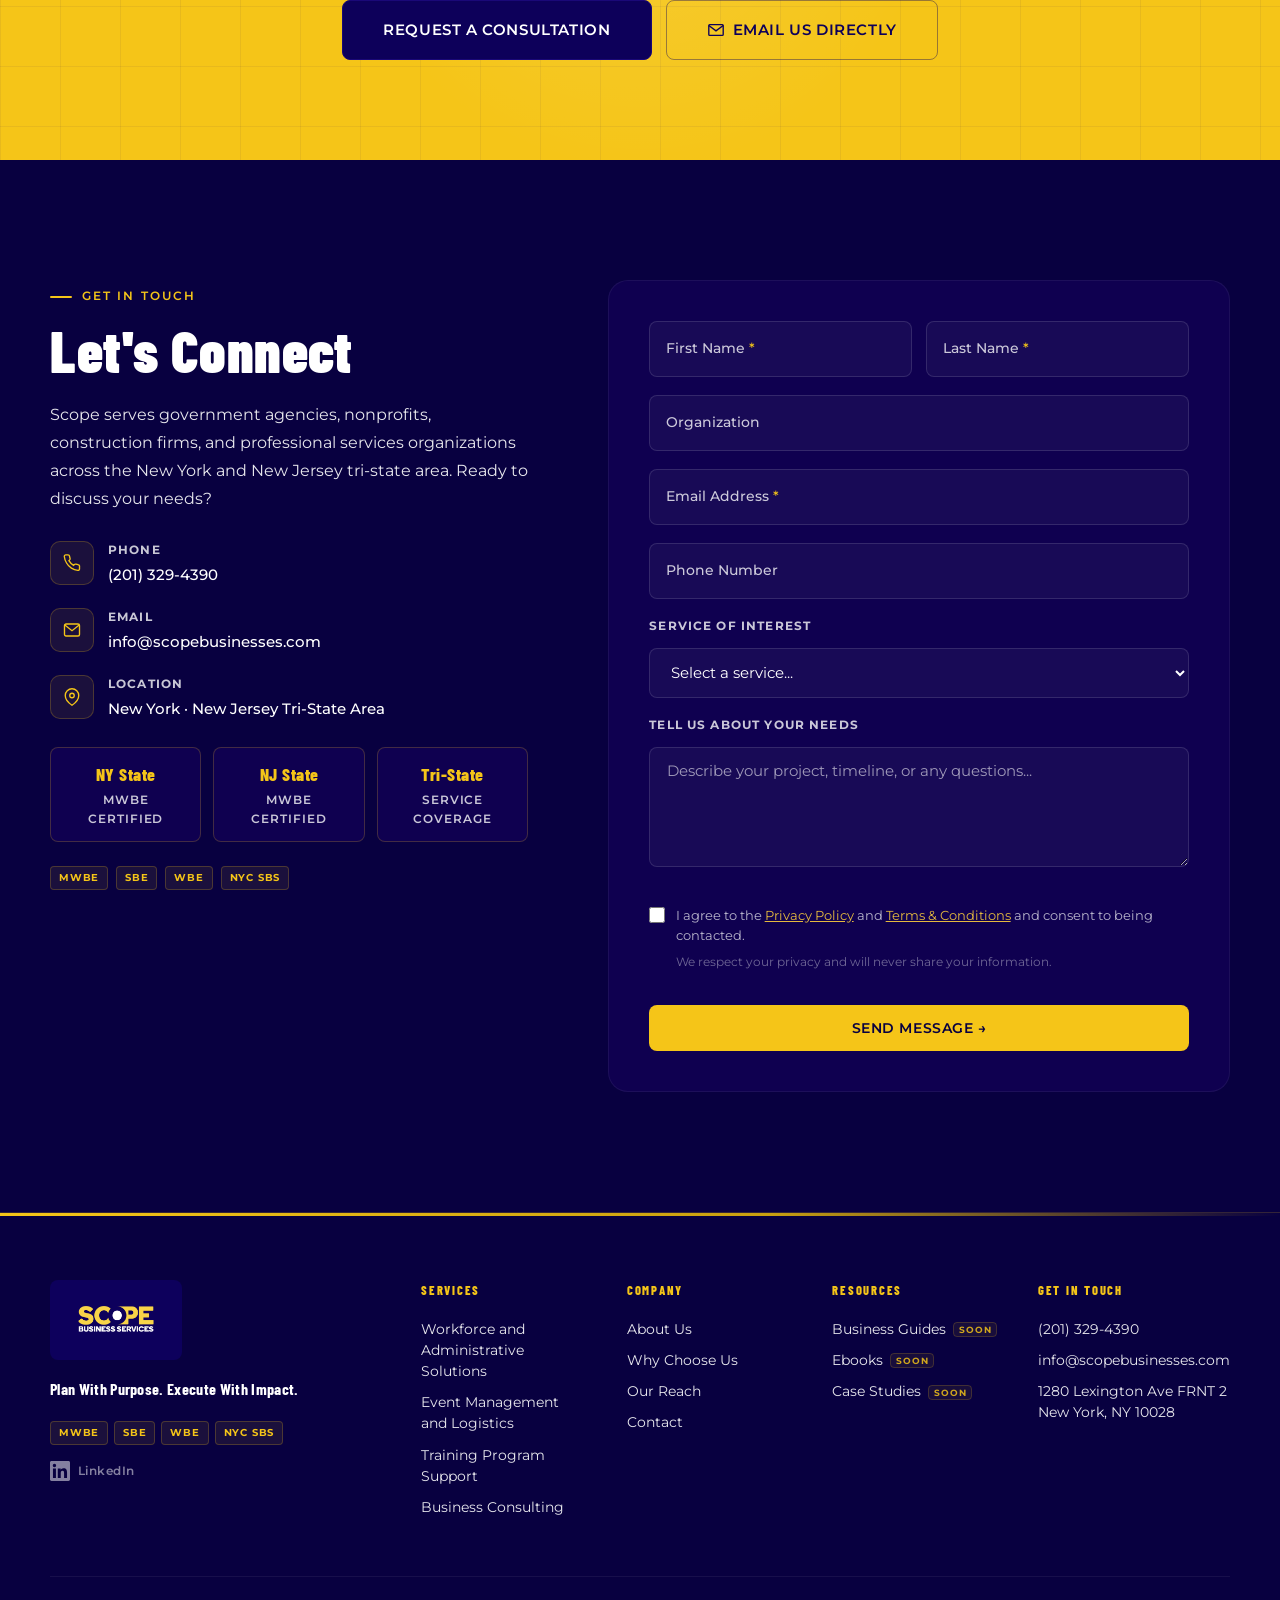
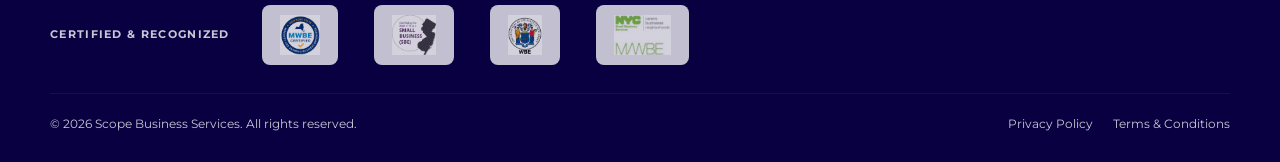
==== commit 73421db1: "Add /monitor pricing page; redirect procurement URL; update service card link" ====
--- a/index.html
+++ b/index.html
@@ -551,7 +551,7 @@
             <div class="svc-tags">
               <span>Bid Tracking</span><span>RFP Management</span><span>Pipeline</span>
             </div>
-            <a href="/procurement-bid-pipeline-management" class="svc-learn-more">View Service →</a>
+            <a href="/monitor" class="svc-learn-more">View Service →</a>
           </div>
         </div>
 
@@ -1224,7 +1224,6 @@
             <li><a href="#services">Event Management and Logistics</a></li>
             <li><a href="#services">Training Program Support</a></li>
             <li><a href="#services">Business Consulting</a></li>
-            <li><a href="/procurement-bid-pipeline-management">Procurement &amp; Bid Pipeline</a></li>
           </ul>
         </div>
         <div class="footer-col">
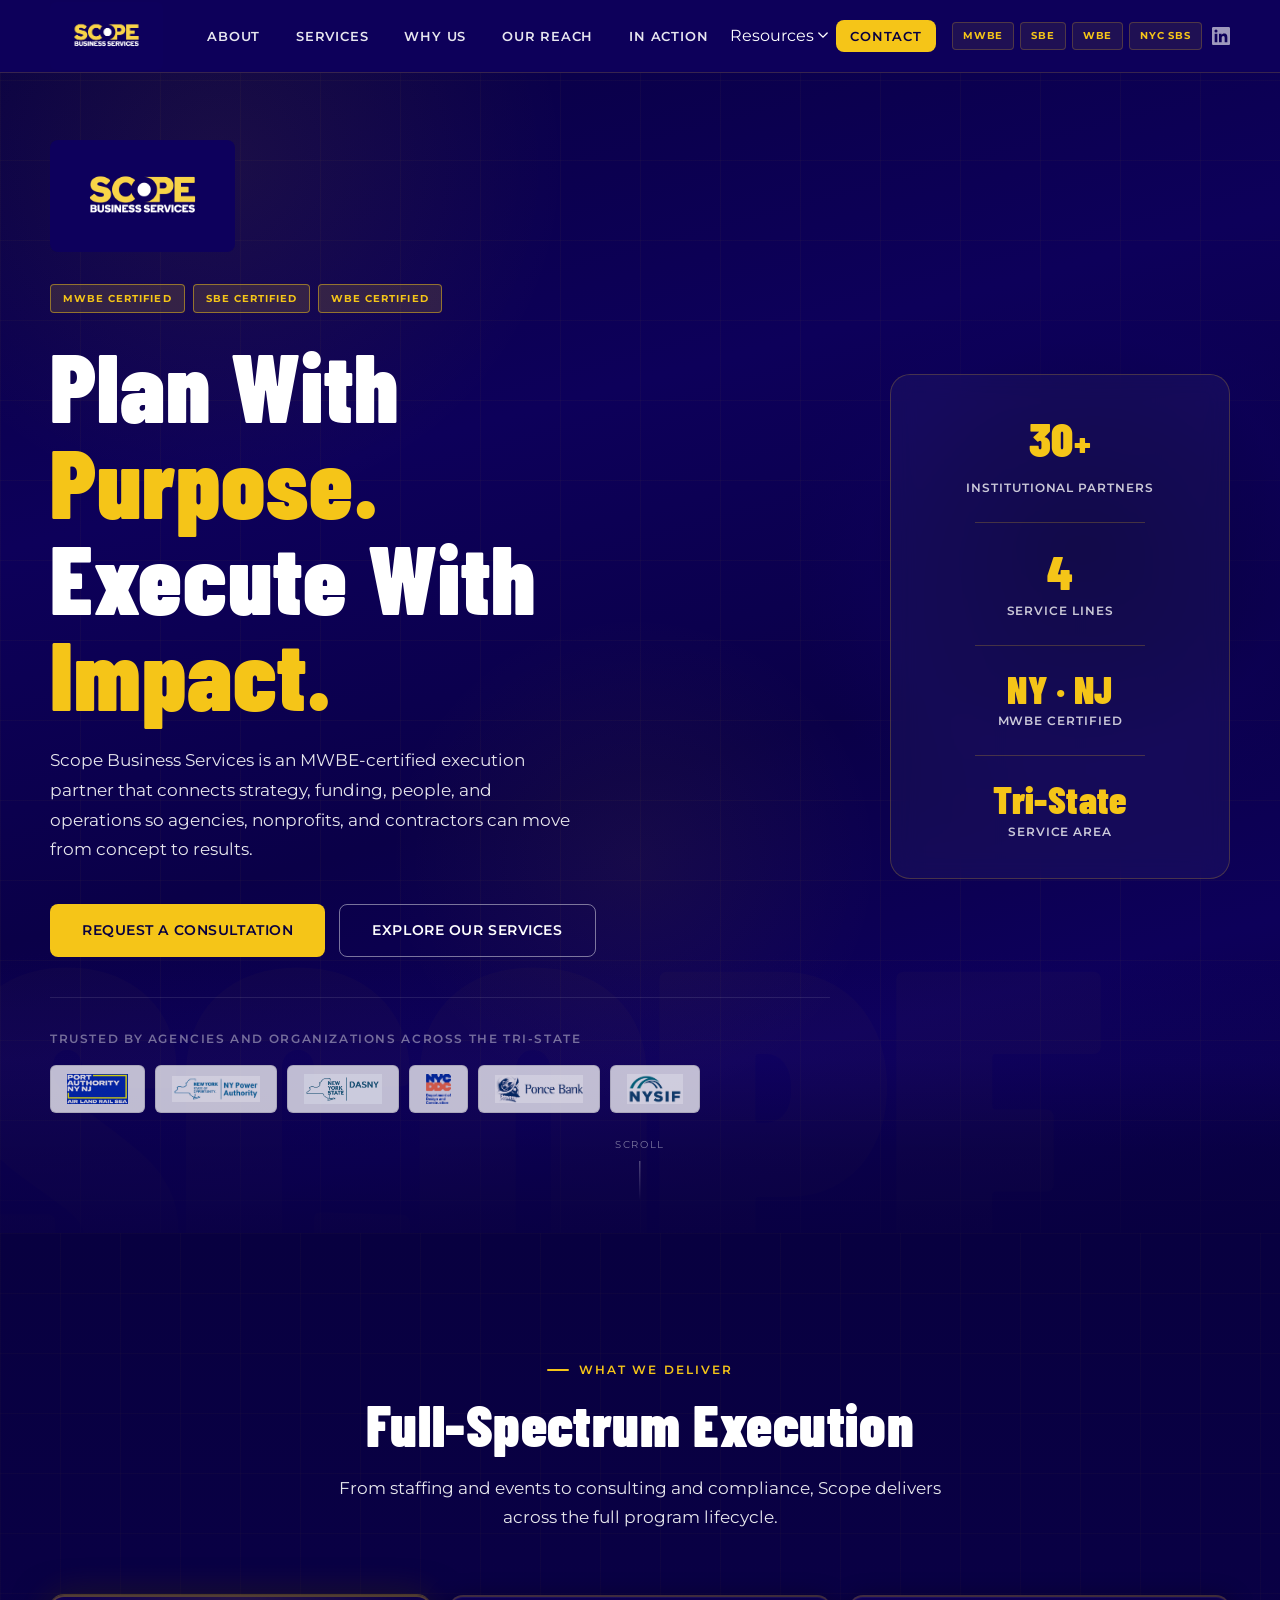
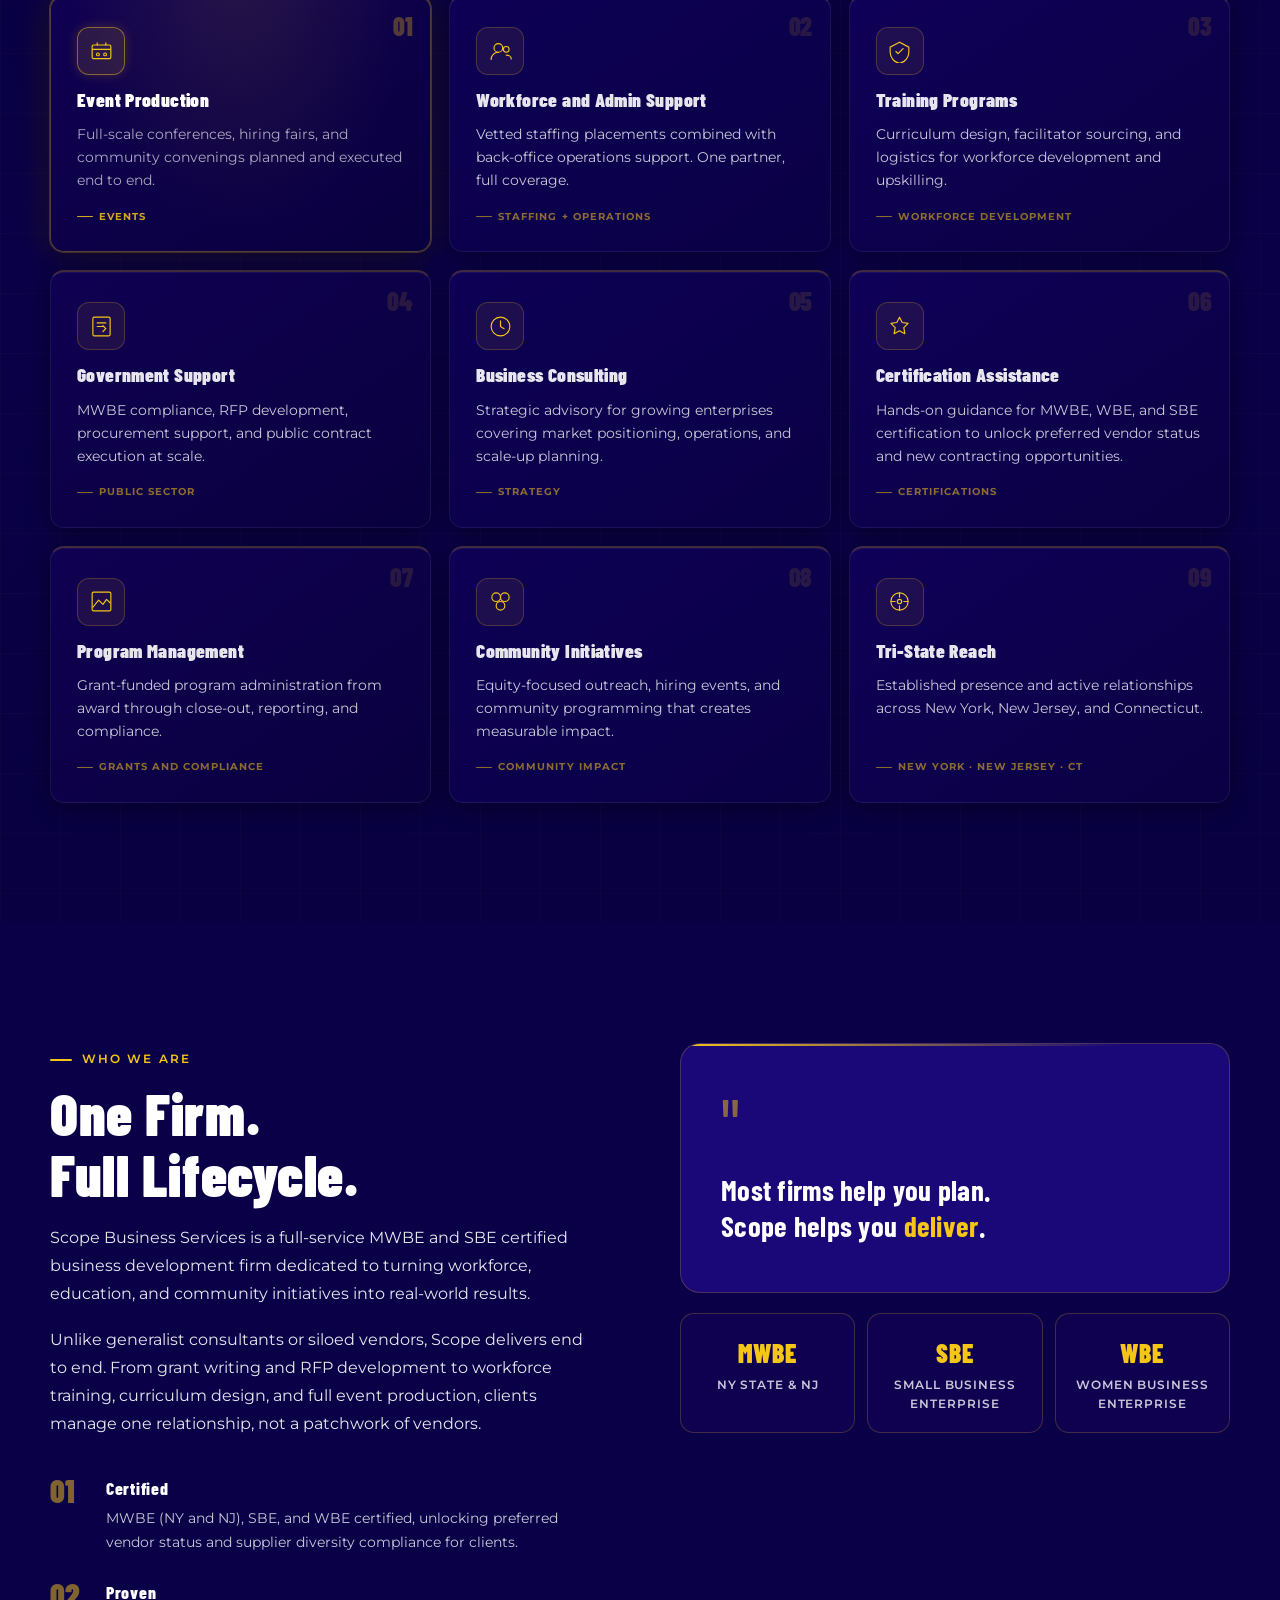
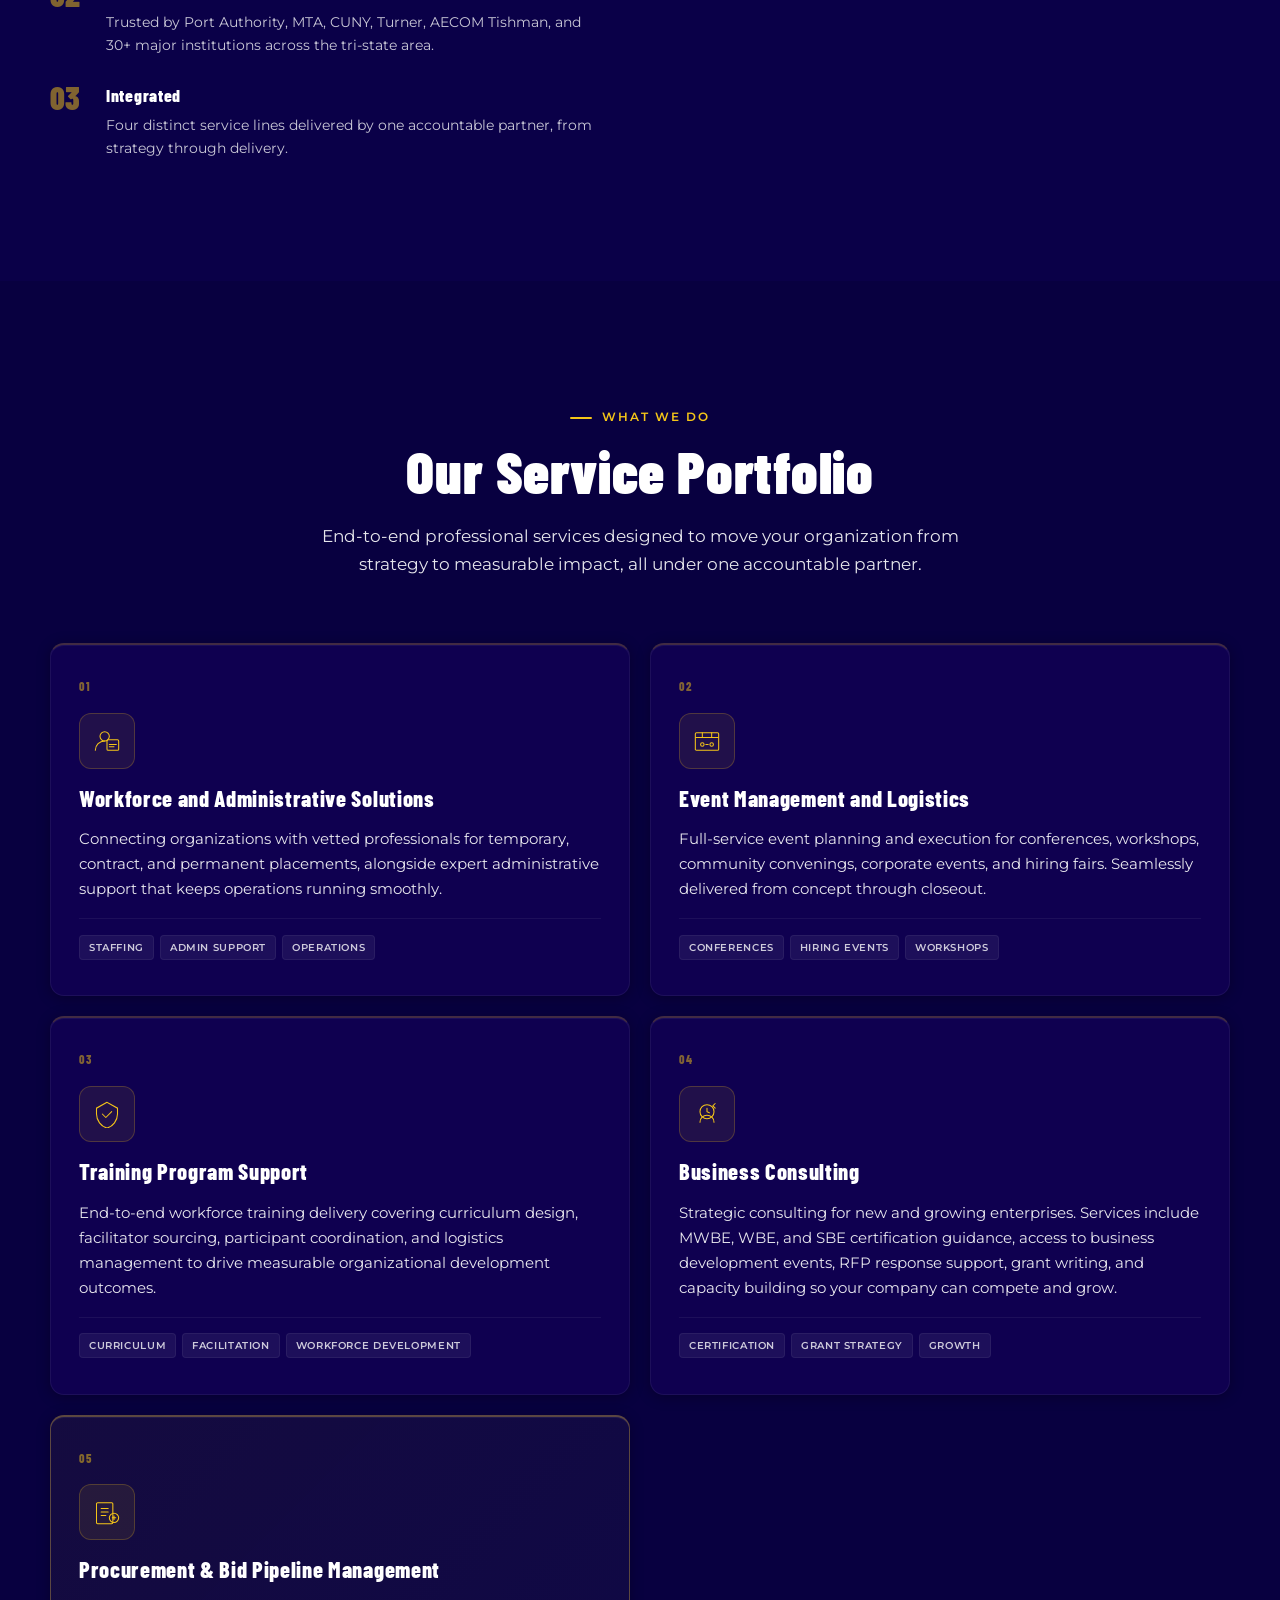
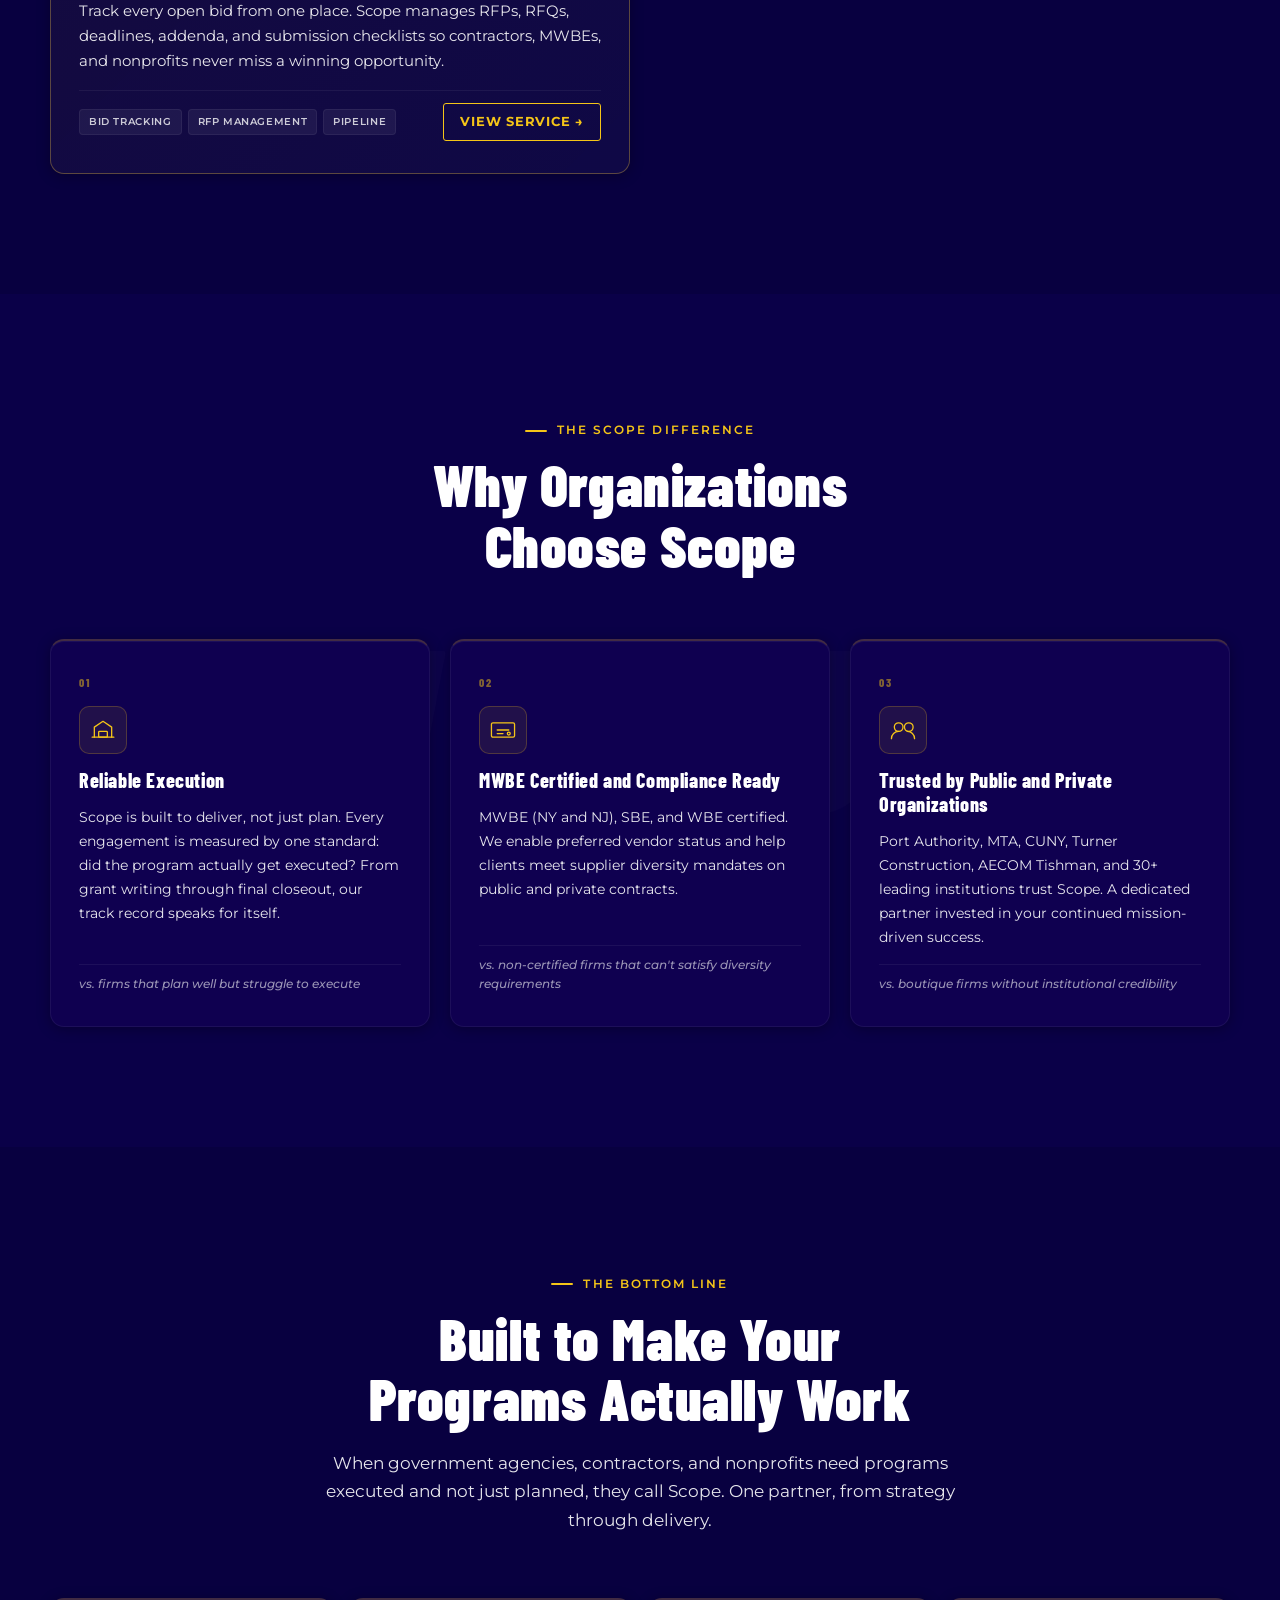
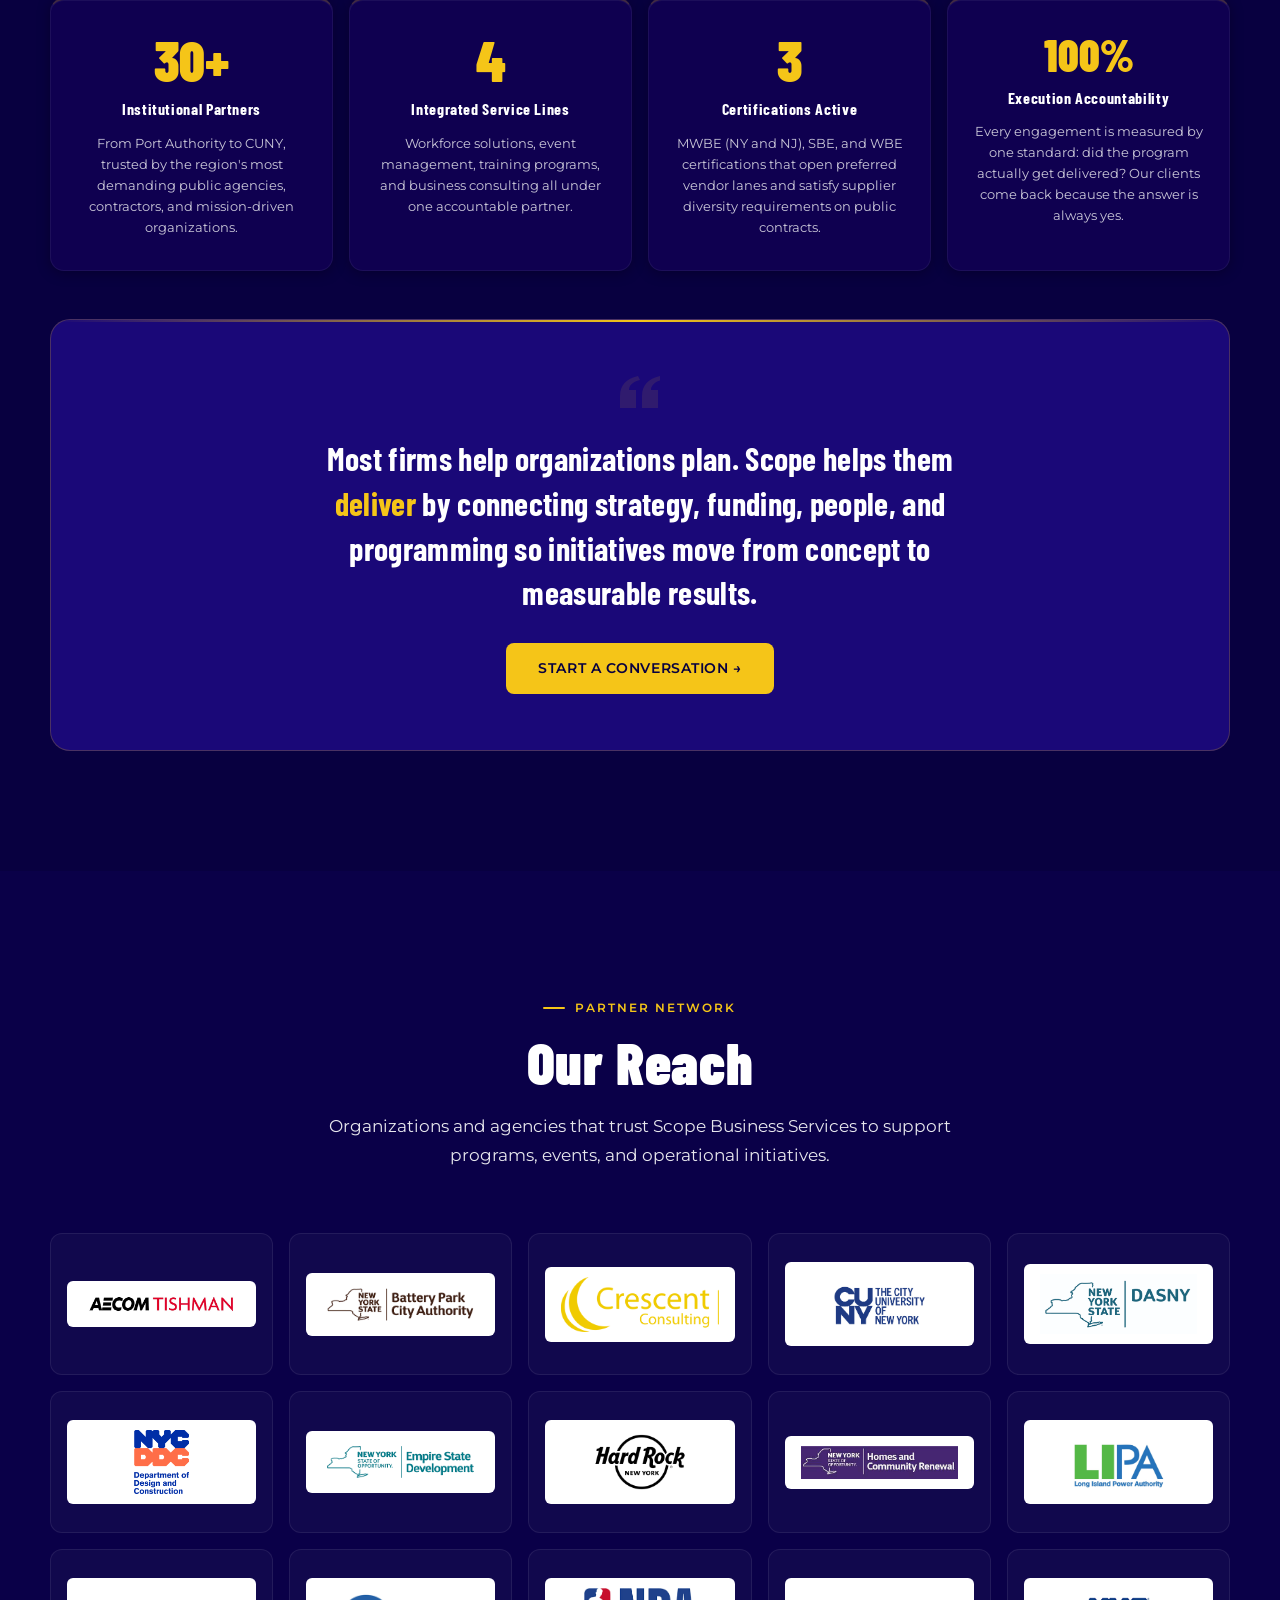
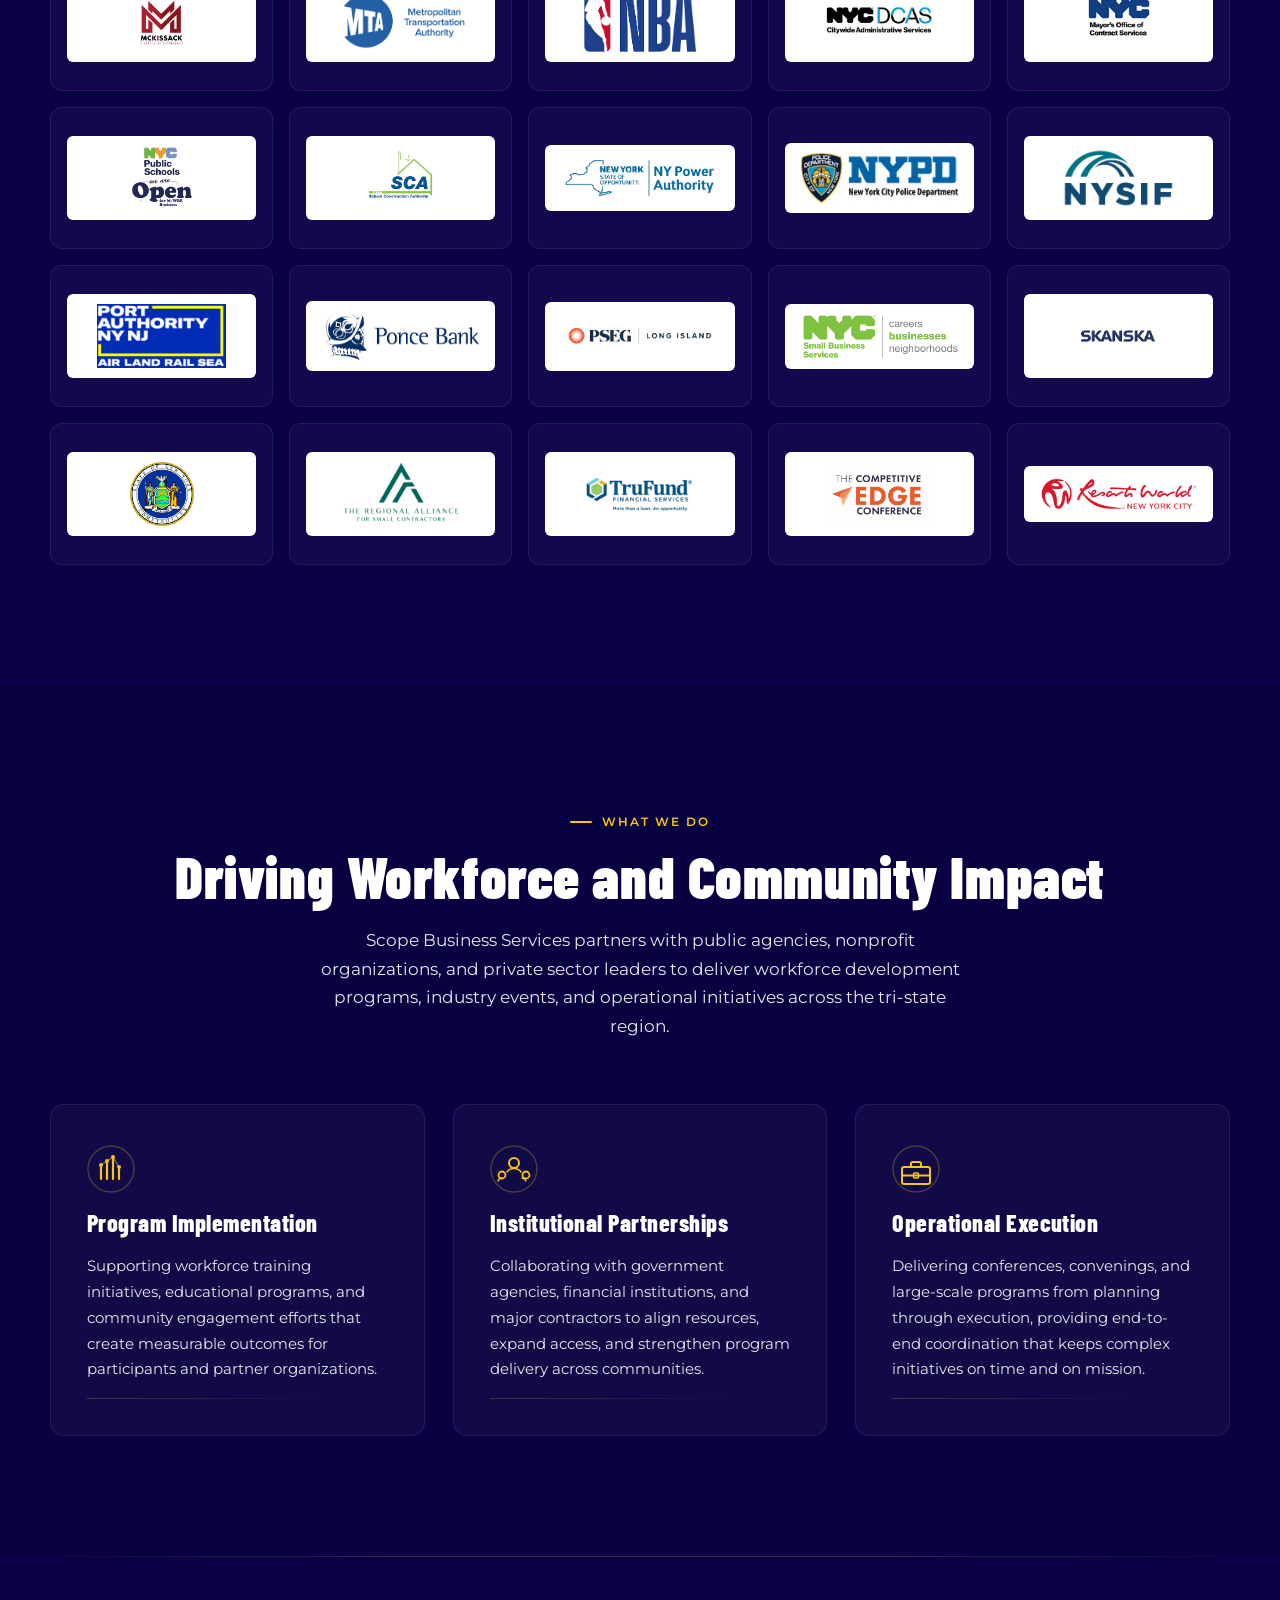
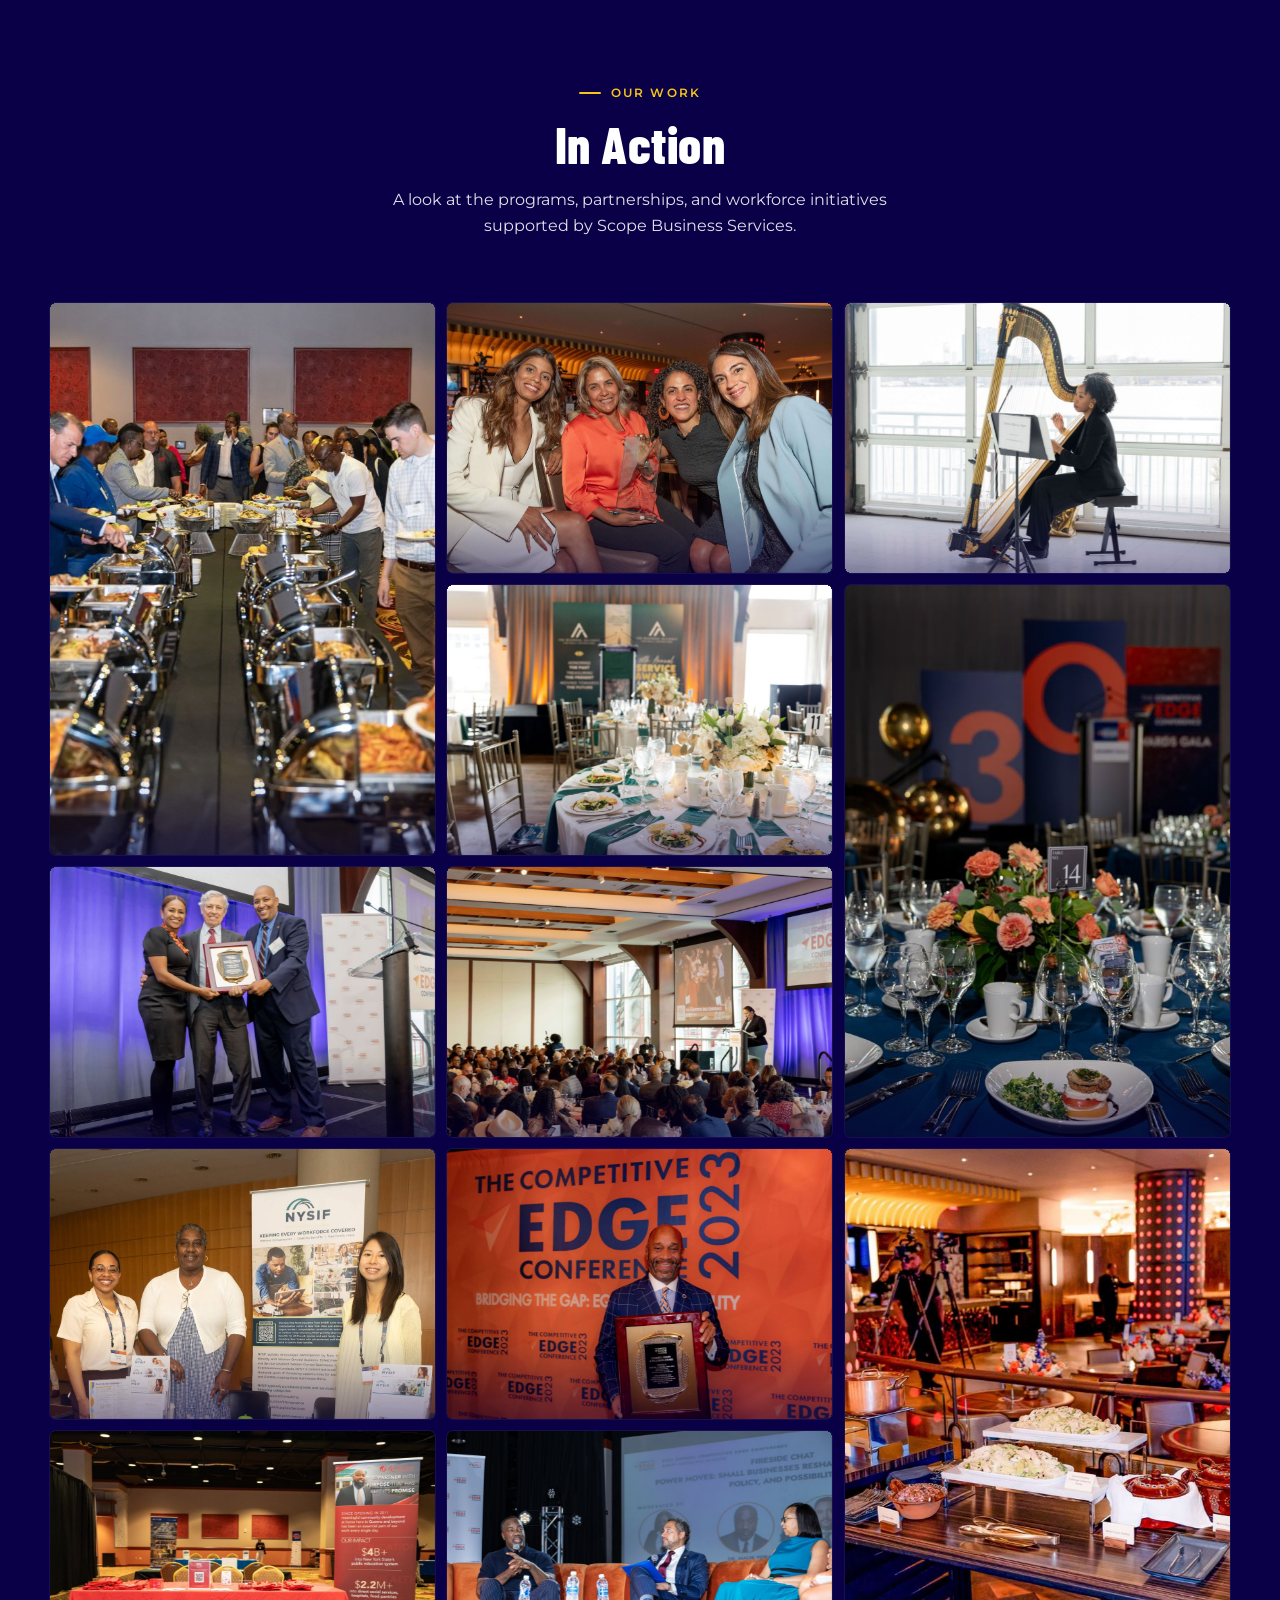
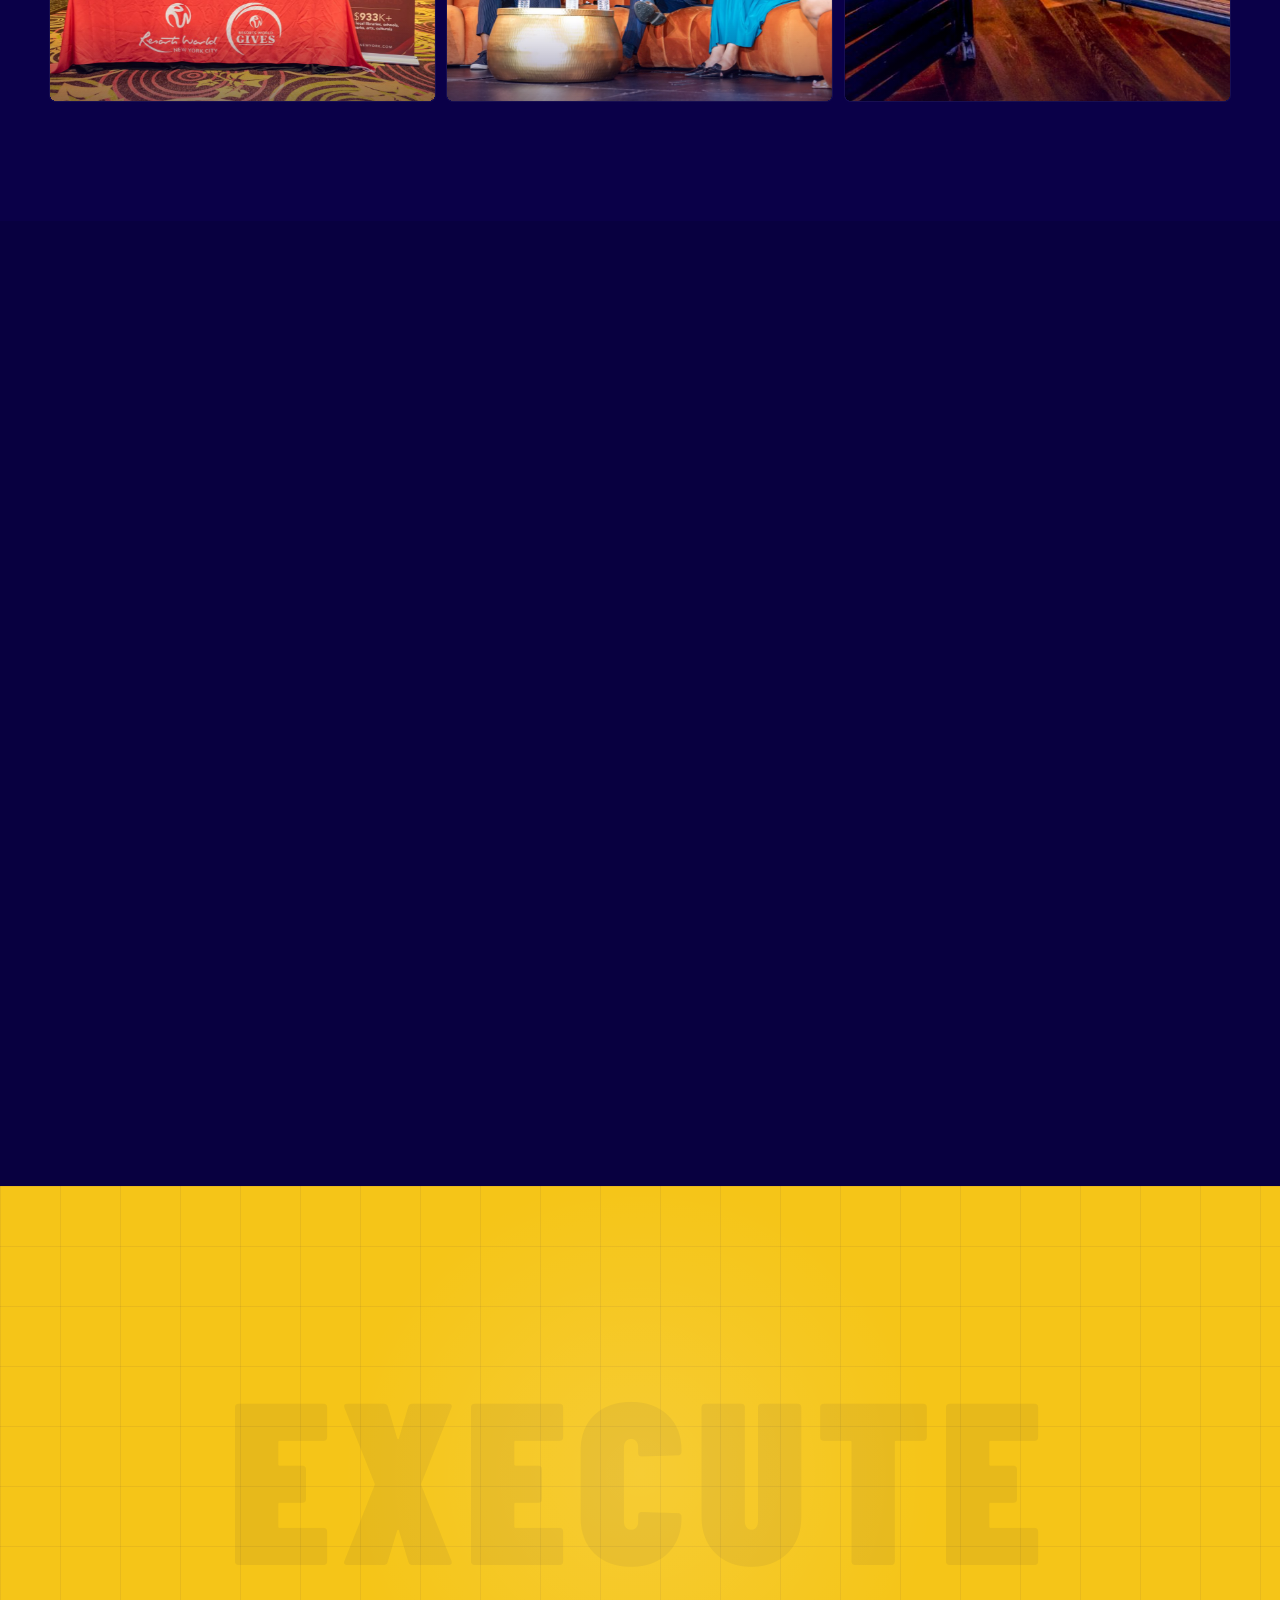
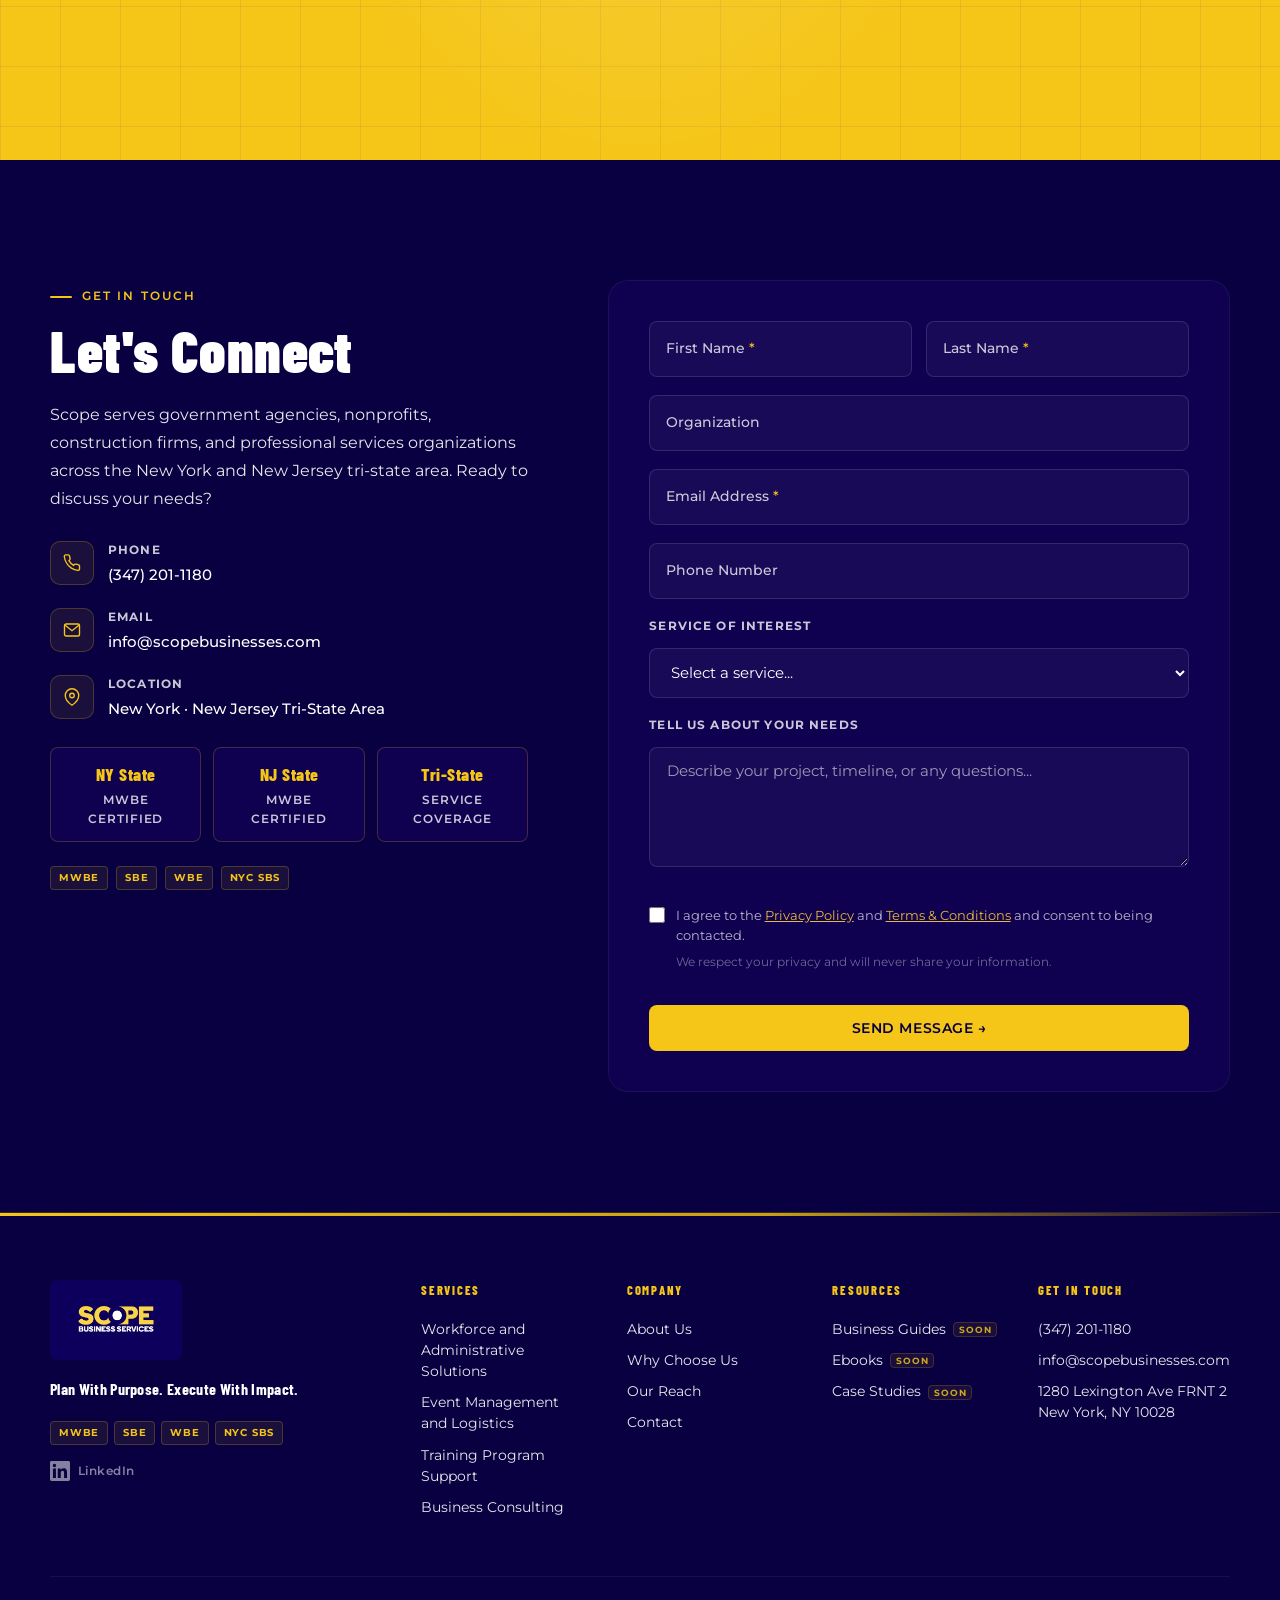
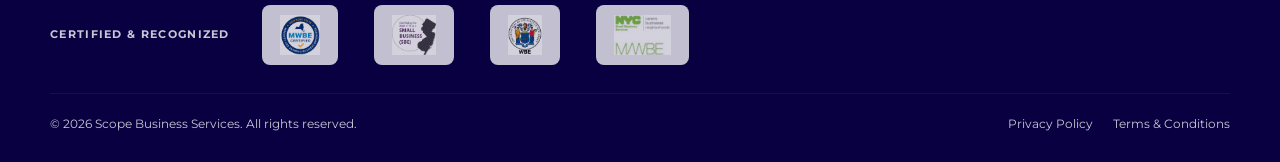
==== commit f23ee889: "Update Scope site Contact details and SEO schema" ====
--- a/index.html
+++ b/index.html
@@ -33,8 +33,16 @@
     "name": "Scope Business Services",
     "description": "MWBE, SBE and WBE certified full-service execution partner specializing in workforce solutions, event management, training programs, and business consulting for government agencies, nonprofits, and major contractors.",
     "url": "https://www.scopebusinesses.com",
-    "telephone": "+12013294390",
+    "telephone": "+13472011180",
     "email": "info@scopebusinesses.com",
+    "address": {
+      "@type": "PostalAddress",
+      "streetAddress": "1280 Lexington Ave FRNT 2",
+      "addressLocality": "New York",
+      "addressRegion": "NY",
+      "postalCode": "10028",
+      "addressCountry": "US"
+    },
     "areaServed": ["New York", "New Jersey", "Connecticut"],
     "serviceArea": {
       "@type": "AdministrativeArea",
@@ -56,7 +64,7 @@
       "Grant Writing",
       "RFP Development"
     ],
-    "sameAs": []
+    "sameAs": ["https://www.linkedin.com/company/scopebusinesses/"]
   }
   </script>
 
@@ -67,7 +75,7 @@
     "@type": "LocalBusiness",
     "name": "Scope Business Services",
     "url": "https://www.scopebusinesses.com",
-    "telephone": "+12013294390",
+    "telephone": "+13472011180",
     "email": "info@scopebusinesses.com",
     "address": {
       "@type": "PostalAddress",
@@ -84,7 +92,7 @@
       "longitude": -73.9554
     },
     "sameAs": [
-      "https://www.linkedin.com/company/scope-business-services"
+      "https://www.linkedin.com/company/scopebusinesses/"
     ]
   }
   </script>
@@ -123,7 +131,7 @@
         <span class="cert-pill">SBE</span>
         <span class="cert-pill">WBE</span>
         <span class="cert-pill">NYC SBS</span>
-        <a href="https://www.linkedin.com/company/scope-business-services" target="_blank" rel="noopener noreferrer" class="nav-social-link" aria-label="Scope Business Services on LinkedIn">
+        <a href="https://www.linkedin.com/company/scopebusinesses/" target="_blank" rel="noopener noreferrer" class="nav-social-link" aria-label="Scope Business Services on LinkedIn">
           <svg viewBox="0 0 24 24" fill="currentColor" width="18" height="18" aria-hidden="true"><path d="M20.45 20.45h-3.554v-5.569c0-1.328-.025-3.037-1.85-3.037-1.851 0-2.135 1.445-2.135 2.939v5.667H9.354V9h3.414v1.561h.048c.476-.9 1.637-1.85 3.37-1.85 3.602 0 4.267 2.37 4.267 5.455v6.284zM5.337 7.433a2.062 2.062 0 01-2.063-2.065 2.064 2.064 0 112.063 2.065zm1.782 13.019H3.555V9h3.564v11.452zM22.225 0H1.771C.792 0 0 .774 0 1.729v20.542C0 23.227.792 24 1.771 24h20.451C23.2 24 24 23.227 24 22.271V1.729C24 .774 23.2 0 22.222 0h.003z"/></svg>
         </a>
       </div>
@@ -1092,7 +1100,7 @@
               </div>
               <div>
                 <span class="contact-label">Phone</span>
-                <a href="tel:+12013294390" class="contact-value">(201) 329-4390</a>
+                <a href="tel:+13472011180" class="contact-value">(347) 201-1180</a>
               </div>
             </div>
             <div class="contact-item">
@@ -1211,7 +1219,7 @@
             <span class="cert-pill cert-pill-sm">NYC SBS</span>
           </div>
           <div class="footer-social">
-            <a href="https://www.linkedin.com/company/scope-business-services" target="_blank" rel="noopener noreferrer" class="footer-social-link" aria-label="Scope Business Services on LinkedIn">
+            <a href="https://www.linkedin.com/company/scopebusinesses/" target="_blank" rel="noopener noreferrer" class="footer-social-link" aria-label="Scope Business Services on LinkedIn">
               <svg viewBox="0 0 24 24" fill="currentColor" width="20" height="20" aria-hidden="true"><path d="M20.45 20.45h-3.554v-5.569c0-1.328-.025-3.037-1.85-3.037-1.851 0-2.135 1.445-2.135 2.939v5.667H9.354V9h3.414v1.561h.048c.476-.9 1.637-1.85 3.37-1.85 3.602 0 4.267 2.37 4.267 5.455v6.284zM5.337 7.433a2.062 2.062 0 01-2.063-2.065 2.064 2.064 0 112.063 2.065zm1.782 13.019H3.555V9h3.564v11.452zM22.225 0H1.771C.792 0 0 .774 0 1.729v20.542C0 23.227.792 24 1.771 24h20.451C23.2 24 24 23.227 24 22.271V1.729C24 .774 23.2 0 22.222 0h.003z"/></svg>
               LinkedIn
             </a>
@@ -1246,7 +1254,7 @@
         <div class="footer-col">
           <h5>Get In Touch</h5>
           <ul>
-            <li><a href="tel:+12013294390">(201) 329-4390</a></li>
+            <li><a href="tel:+13472011180">(347) 201-1180</a></li>
             <li><a href="mailto:info@scopebusinesses.com">info@scopebusinesses.com</a></li>
             <li>
               1280 Lexington Ave FRNT 2<br />
